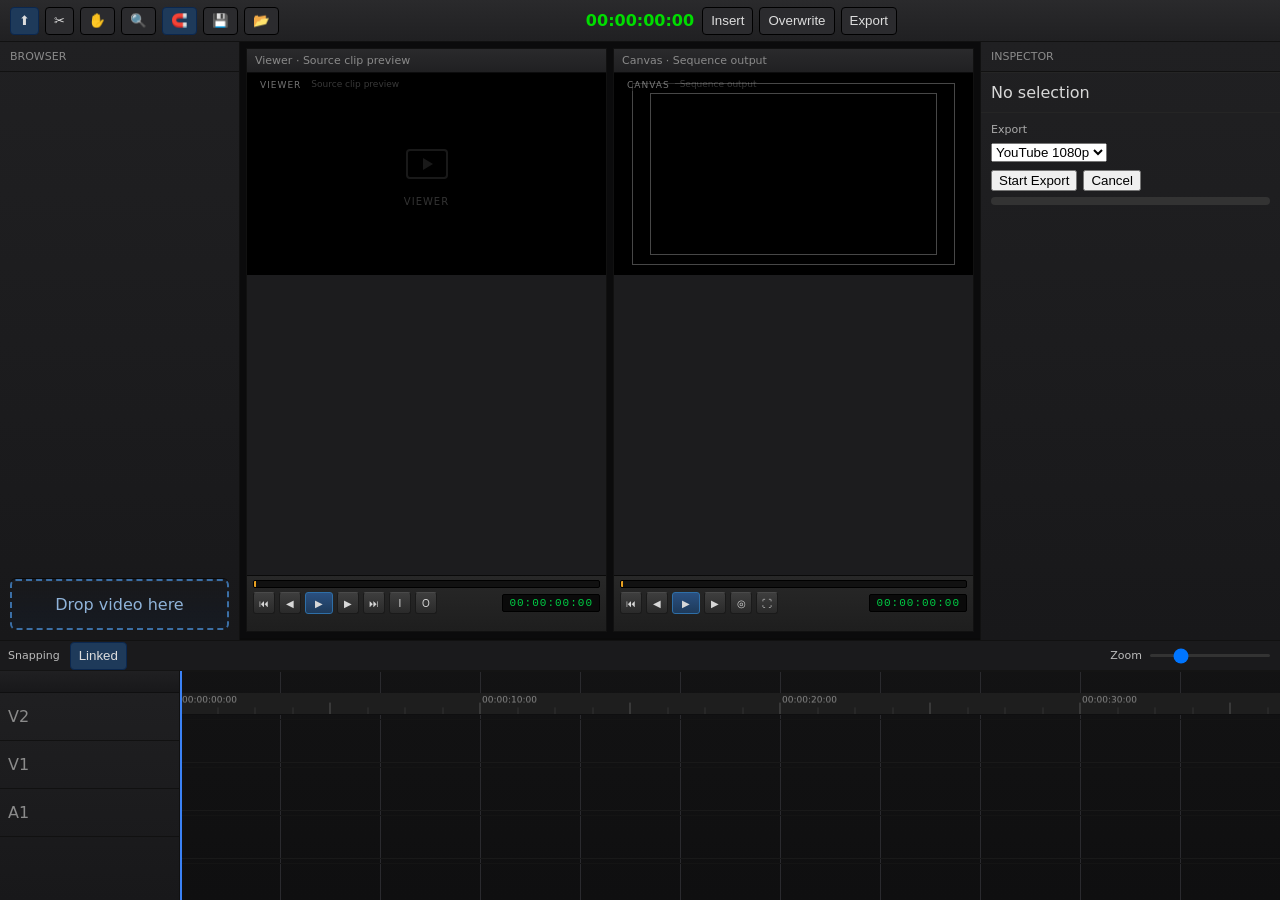
==== index.html @ 6f20b085 "Add files via upload" ====
<!DOCTYPE html>
<html lang="en">
<head>
<meta charset="UTF-8" />
<title>CutPro — Viewer + Timeline (Aspect Fixes)</title>
<meta name="viewport" content="width=device-width, initial-scale=1" />

<style>
/* ===================== VARIABLES ===================== */
:root{
  --bg:#0f0f10; --panel:#1c1c1e; --panel2:#202022; --line:#111; --text:#d8d8d8;
  --muted:#8b8b8b; --accent:#3b82f6; --warn:#fbbf24;
  --browserW:240px; --inspectorW:300px; --timelineH:260px;
  --trackH:48px; --pxPerSec:100px; --rulerH:22px;
  font-family:system-ui,-apple-system,Segoe UI,sans-serif;
}

/* ===================== RESET ===================== */
*{box-sizing:border-box}
html,body{margin:0;height:100%;background:var(--bg);color:var(--text);overflow:hidden}

/* ===================== ROOT GRID ===================== */
body{ display:grid; grid-template-rows:42px 1fr var(--timelineH); }

/* ===================== TOP BAR ===================== */
#topbar{
  display:grid; grid-template-columns:1fr auto 1fr; align-items:center; gap:8px; padding:0 10px;
  background:linear-gradient(#2a2a2c,#202022); border-bottom:1px solid var(--line);
}
#topbar .left,#topbar .right{display:flex;gap:6px;align-items:center}
#topbar .center{justify-self:center;font-variant-numeric:tabular-nums;color:#00dd00;font-weight:600}
.tool-btn{height:28px;min-width:28px;padding:0 8px;background:#2b2b2e;border:1px solid #000;color:#ddd;border-radius:4px;cursor:pointer}
.tool-btn.active{background:#1e3a5a;border-color:#0b274e}

/* ===================== WORKSPACE GRID ===================== */
#app{ display:grid; grid-template-columns:var(--browserW) 1fr var(--inspectorW); overflow:hidden }

/* ===================== BROWSER ===================== */
#browser{
  background:linear-gradient(#202022,#18181a);
  border-right:1px solid var(--line);
  display:flex;flex-direction:column;min-width:0;overflow:hidden;
}
.browser-header{ padding:8px 10px; font-size:11px; color:var(--muted); text-transform:uppercase; border-bottom:1px solid var(--line) }

/* Bin scrolls; drop-zone is outside the scroller so it stays visible. */
#bin{ flex:1; overflow:auto; padding:0 8px }

/* Pinned Drop Zone (always visible at the bottom of Browser) */
#drop-zone{
  position: sticky; bottom: 0;
  margin:10px; padding:14px;
  border:2px dashed #3b6fa6; border-radius:6px;
  color:#8fb3d9; text-align:center; cursor:pointer;
  background:linear-gradient(to top, rgba(20,30,45,.45), transparent);
  z-index:1;
  box-shadow: 0 -1px 0 rgba(0,0,0,.6), inset 0 1px 0 rgba(255,255,255,.03);
}
#drop-zone:hover{ background:linear-gradient(to top, rgba(35,55,85,.55), transparent) }

.bin-item{ padding:6px;border-bottom:1px solid #252525;cursor:grab;display:flex;gap:8px;align-items:center }
.bin-thumb{ width:42px;height:28px;background:#000;border:1px solid #333;font-size:9px;color:#bbb;display:flex;align-items:center;justify-content:center }

/* ===================== CENTER (VIEWERS) ===================== */
#center{ display:flex;flex-direction:column;overflow:hidden;min-width:0 }

/* ===== Dual viewers (look) ===== */
#viewers{ flex:1; display:grid; grid-template-columns:1fr 1fr; gap:6px; padding:6px; border-bottom:2px solid #0a0a0a; min-height:0; background:#0b0b0c }
.viewer-panel{ display:grid; grid-template-rows:24px 1fr 56px; background:var(--panel); border:1px solid #111; min-height:0 }
.viewer-panel .panel-header{ background:linear-gradient(#2a2a2c,#202022); border-bottom:1px solid #0c0c0d; padding:0 8px; font-size:11px; color:#8a8a8a; display:flex; align-items:center }

/* Viewer screen boxes: by default 16:9; we override style.aspectRatio dynamically */
.viewer-screen{
  background:#000; position:relative; overflow:hidden;
  display:flex; align-items:center; justify-content:center;
  aspect-ratio:16/9; min-height:0;
}

/* Source video element: contain the media, no distortion */
.viewer-screen video{ max-width:100%; max-height:100%; display:block; object-fit:contain }

/* Program canvas + overlays anchored and stacked */
#programCanvas{
  max-width:100%; max-height:100%; display:block;
}
#text-overlay-canvas{
  position:absolute; inset:0; width:100%; height:100%; pointer-events:none; display:none; /* reserved */
}
.safe-zones{position:absolute;inset:0;pointer-events:none;display:none}
.safe-zones.show{display:block}
.safe-zones::before,.safe-zones::after{content:'';position:absolute;border:1px solid rgba(255,255,255,0.28)}
.safe-zones::before{inset:5%}
.safe-zones::after{inset:10%}
.viewer-label-tip{position:absolute;top:6px;left:8px;display:flex;gap:5px;pointer-events:none}
.viewer-label-badge{font-size:9px;color:rgba(255,255,255,.45);letter-spacing:1px;text-transform:uppercase;background:rgba(0,0,0,.4);border-radius:3px;padding:1px 5px}
.viewer-label-desc{font-size:9px;color:rgba(255,255,255,.22)}
.viewer-placeholder{position:absolute;inset:0;display:flex;flex-direction:column;align-items:center;justify-content:center;gap:8px;color:#333;pointer-events:none}
.viewer-placeholder svg{opacity:.3}
.viewer-placeholder span{font-size:10px;letter-spacing:1px}

/* Transport + scrub */
.viewer-controls{ background:linear-gradient(#282828,#1e1e1e); border-top:1px solid #0a0a0a; display:flex; flex-direction:column; gap:4px; padding:4px 6px }
.vc-scrub{height:8px;background:#111;border:1px solid #000;border-radius:2px;position:relative;overflow:hidden;cursor:pointer}
.vc-scrub-fill{position:absolute;left:0;top:0;bottom:0;background:linear-gradient(to right,#2e6fa8,#4a8fcd);width:0%}
.vc-scrub-head{position:absolute;top:-2px;bottom:-2px;width:3px;background:#e8a020;margin-left:-1px;border-radius:1px}
.vc-io{position:absolute;top:0;bottom:0;background:rgba(59,130,246,0.25);pointer-events:none} /* In/Out band */
.vc-buttons{display:flex;align-items:center;gap:4px}
.vc-btn{ width:22px;height:22px;background:linear-gradient(#3e3e3e,#2a2a2a);border:1px solid #1a1a1a;border-top-color:#4a4a4a;color:#d8d8d8;border-radius:3px;cursor:pointer;display:flex;align-items:center;justify-content:center;font-size:10px }
.vc-btn.play-btn{ width:28px;background:linear-gradient(#2a5080,#1e3a5a);border-color:#2e6fa8 }
.vc-tc{ margin-left:auto;background:#0a0a0a;border:1px solid #000;border-radius:2px;padding:2px 6px;font-family:'Courier New',monospace;font-size:11px;color:#00cc44;letter-spacing:1px }

/* ===================== TIMELINE ===================== */
#timeline{ display:grid; grid-template-rows:30px 1fr; background:linear-gradient(#131314,#0f0f10); border-top:1px solid var(--line) }
#timeline .controls{ display:flex; align-items:center; gap:10px; padding:0 8px; font-size:11px; color:#bbb; border-bottom:1px solid #141414; background:#1a1a1c }
#timeline .body{ display:grid; grid-template-columns:180px 1fr; overflow:hidden; min-height:0 }

/* Left column: spacer = ruler height so labels align */
#track-headers{
  background:linear-gradient(#202022,#18181a);
  border-right:1px solid var(--line);
  overflow:auto; position:relative;
}
#track-headers .ruler-spacer{
  height:var(--rulerH);
  border-bottom:1px solid #0f0f10;
  background:linear-gradient(#202022,#18181a);
  position:sticky; top:0; z-index:2;
}
.track-header{ height:var(--trackH); display:flex; align-items:center; gap:6px; padding:0 8px; color:var(--muted); border-bottom:1px solid var(--line) }

/* Right column (tracks) */
.tracks{
  position:relative; overflow:auto; min-height:0;
  padding-top:var(--rulerH);
  background:
    linear-gradient(#141414 1px, transparent 1px) top left/100% var(--trackH),
    linear-gradient(to right, #2a2a2e 1px, transparent 1px) top left/var(--pxPerSec) 100%;
}
.timeline-ruler{ position:sticky; top:0; height:var(--rulerH); z-index:3; border-bottom:1px solid #0f0f10; background:#1e1e1e }
#ruler-canvas{ display:block; width:100%; height:100% }

.timeline-track{ height:var(--trackH); border-bottom:1px solid #191919; position:relative; }
.clip{
  position:absolute; top:3px; bottom:3px; border-radius:4px;
  background:linear-gradient(#3576d6,#2559a4); color:#fff; font-size:10px;
  padding:0 6px; cursor:grab; display:flex; align-items:center; user-select:none;
  border:1px solid rgba(0,0,0,0.5); box-shadow: inset 0 1px 0 rgba(255,255,255,0.1), 0 1px 3px rgba(0,0,0,0.4)
}
.clip.audio-clip{ background:linear-gradient(#3b7a4b,#235a37) }
.clip.selected{ outline:2px solid var(--accent) }
.clip-handle{ position:absolute; top:0; bottom:0; width:6px; background:rgba(255,255,255,.14); cursor:ew-resize; }
.clip-handle.left{ left:0; border-radius:4px 0 0 4px }
.clip-handle.right{ right:0; border-radius:0 4px 4px 0 }

/* Clip label stays inside with ellipsis */
.clip-label{
  position:relative; z-index:1; white-space:nowrap; overflow:hidden; text-overflow:ellipsis;
  max-width:calc(100% - 12px); pointer-events:none;
}

/* Playhead + snap guide */
#playhead-line{ position:absolute; top:0; bottom:0; width:2px; background:#3b82f6; pointer-events:none; z-index:4; left:0 }
#snap-guide{ position:absolute; top:0; bottom:0; width:2px; background:#ffcc00; pointer-events:none; z-index:5; display:none }

/* Tool cursors for timeline plane */
body.tool-select .tracks{ cursor:default }
body.tool-blade  .tracks{ cursor:crosshair }
body.tool-hand   .tracks{ cursor:grab }
body.tool-hand   .tracks:active{ cursor:grabbing }
body.tool-zoom   .tracks{ cursor:zoom-in }

/* INSPECTOR minimal */
#inspector{ background:linear-gradient(#202022,#18181a); border-left:1px solid var(--line); display:flex; flex-direction:column; min-width:0; overflow:auto }
.inspector-section{ padding:10px;border-top:1px solid #252525 }
.inspector-row{ margin-bottom:8px }
.inspector-row label{ display:block;font-size:10px;color:#999;margin-bottom:4px }
.inspector-row input,.inspector-row select{ width:100%; background:#111; color:#ddd; border:1px solid #333; height:28px; border-radius:4px }

/* Scroll safety */
#app, #viewers, #center, #browser, #inspector, #timeline .body { min-height: 0; min-width: 0; }
html, body { overscroll-behavior: none; }
</style>
</head>

<body>

<!-- ===================== TOP BAR ===================== -->
<div id="topbar">
  <div class="left">
    <button class="tool-btn active" id="toolSelect" title="Selection (A)">⬆</button>
    <button class="tool-btn" id="toolBlade" title="Blade (B)">✂</button>
    <button class="tool-btn" id="toolHand"  title="Hand (H)">✋</button>
    <button class="tool-btn" id="toolZoom"  title="Zoom (Z)">🔍</button>
    <button class="tool-btn active" id="snapBtn" title="Toggle snapping">🧲</button>
    <button class="tool-btn" id="saveBtn">💾</button>
    <button class="tool-btn" id="loadBtn">📂</button>
  </div>

  <div class="center">00:00:00:00</div>

  <div class="right">
    <button class="tool-btn" id="btn-insert" title="Insert (F9)">Insert</button>
    <button class="tool-btn" id="btn-overwrite" title="Overwrite (F10)">Overwrite</button>
    <button class="tool-btn" id="exportBtn">Export</button>
  </div>
</div>

<!-- ===================== WORKSPACE ===================== -->
<div id="app">
  <!-- BROWSER -->
  <aside id="browser">
    <div class="browser-header">Browser</div>

    <!-- Bin scrolls in the middle -->
    <div id="bin"></div>

    <!-- Pinned drop zone: always visible at the bottom -->
    <div id="drop-zone" title="Click to import or drop files here">Drop video here</div>
  </aside>

  <!-- CENTER: Dual Viewers -->
  <main id="center">
    <div id="viewers">
      <!-- SOURCE VIEWER -->
      <section class="viewer-panel" id="viewer-source">
        <div class="panel-header">Viewer · Source clip preview</div>
        <div class="viewer-screen" id="viewer-screen-src">
          <div class="viewer-placeholder" id="vp-src">
            <svg width="48" height="48" viewBox="0 0 48 48" fill="none">
              <rect x="4" y="10" width="40" height="28" rx="3" stroke="#555" stroke-width="2"/>
              <path d="M20 18l10 6-10 6V18z" fill="#555"/>
            </svg>
            <span>VIEWER</span>
          </div>
          <video id="sourceVideo" style="display:none"></video>
          <div class="safe-zones" id="safe-src"></div>
          <div class="viewer-label-tip">
            <span class="viewer-label-badge">VIEWER</span>
            <span class="viewer-label-desc">Source clip preview</span>
          </div>
        </div>
        <div class="viewer-controls">
          <div class="vc-scrub" id="src-scrub">
            <div class="vc-io" id="src-io" hidden></div>
            <div class="vc-scrub-fill" id="src-fill"></div>
            <div class="vc-scrub-head" id="src-head"></div>
          </div>
          <div class="vc-buttons">
            <button class="vc-btn" id="src-go-start">⏮</button>
            <button class="vc-btn" id="src-step-back">◀</button>
            <button class="vc-btn play-btn" id="playSource">▶</button>
            <button class="vc-btn" id="src-step-fwd">▶</button>
            <button class="vc-btn" id="src-go-end">⏭</button>
            <button class="vc-btn" id="src-mark-in"  title="Mark In">I</button>
            <button class="vc-btn" id="src-mark-out" title="Mark Out">O</button>
            <div class="vc-tc" id="src-tc">00:00:00:00</div>
          </div>
        </div>
      </section>

      <!-- PROGRAM / CANVAS VIEWER -->
      <section class="viewer-panel" id="viewer-canvas">
        <div class="panel-header">Canvas · Sequence output</div>
        <div class="viewer-screen" id="viewer-screen-cvs">
          <div class="viewer-placeholder" id="vp-cvs">
            <svg width="48" height="48" viewBox="0 0 48 48" fill="none">
              <rect x="4" y="10" width="40" height="28" rx="3" stroke="#555" stroke-width="2"/>
              <line x1="4" y1="22" x2="44" y2="22" stroke="#555" stroke-width="1"/>
              <line x1="18" y1="10" x2="18" y2="38" stroke="#555" stroke-width="1" stroke-dasharray="3 3"/>
            </svg>
            <span>CANVAS</span>
          </div>
          <canvas id="programCanvas" style="display:none"></canvas>
          <canvas id="text-overlay-canvas"></canvas>
          <div class="safe-zones" id="safe-cvs"></div>
          <div class="viewer-label-tip">
            <span class="viewer-label-badge">CANVAS</span>
            <span class="viewer-label-desc">Sequence output</span>
          </div>
        </div>
        <div class="viewer-controls">
          <div class="vc-scrub" id="cvs-scrub">
            <div class="vc-scrub-fill" id="cvs-fill"></div>
            <div class="vc-scrub-head" id="cvs-head"></div>
          </div>
          <div class="vc-buttons">
            <button class="vc-btn" id="cvs-go-start">⏮</button>
            <button class="vc-btn" id="cvs-step-back">◀</button>
            <button class="vc-btn play-btn" id="playProgram">▶</button>
            <button class="vc-btn" id="cvs-step-fwd">▶</button>
            <button class="vc-btn" id="toggleSafe" title="Safe Zones">◎</button>
            <button class="vc-btn" id="cvs-fullscreen" title="Fullscreen">⛶</button>
            <div class="vc-tc" id="cvs-tc">00:00:00:00</div>
          </div>
        </div>
      </section>
    </div>
  </main>

  <!-- INSPECTOR -->
  <aside id="inspector">
    <div class="browser-header">Inspector</div>
    <div class="inspector-section" id="inspectorMain">No selection</div>
    <div class="inspector-section">
      <div style="font-size:11px;color:#aaa;margin-bottom:6px">Export</div>
      <select id="exportPreset">
        <option value="youtube">YouTube 1080p</option>
        <option value="prores">ProRes 422</option>
      </select>
      <div style="display:flex;gap:6px;margin-top:8px">
        <button id="startExport">Start Export</button>
        <button id="cancelExport">Cancel</button>
      </div>
      <div id="progressTrack" style="width:100%;height:8px;background:#333;border-radius:4px;overflow:hidden;margin-top:6px">
        <div id="progressBar" style="height:100%;width:0%;background:var(--accent)"></div>
      </div>
    </div>
  </aside>
</div>

<!-- ===================== TIMELINE ===================== -->
<div id="timeline">
  <div class="controls">
    <span>Snapping</span>
    <button id="tl-btn-linked" class="tool-btn active" title="Linked Selection">Linked</button>
    <div style="margin-left:auto;display:flex;align-items:center;gap:6px">
      <span style="font-size:11px;color:#bbb">Zoom</span>
      <input id="tl-zoom-slider" type="range" min="1" max="10" step="0.1" value="3"
        style="width:120px;-webkit-appearance:none;height:3px;background:#333;border-radius:2px;outline:none;">
    </div>
  </div>

  <div class="body">
    <div id="track-headers">
      <div class="ruler-spacer"></div>
      <div class="track-header">V2</div>
      <div class="track-header">V1</div>
      <div class="track-header">A1</div>
    </div>

    <div class="tracks" id="timeline-tracks">
      <div class="timeline-ruler"><canvas id="ruler-canvas"></canvas></div>
      <div class="timeline-track" id="track-v2" data-track="v2"></div>
      <div class="timeline-track" id="track-v1" data-track="v1"></div>
      <div class="timeline-track" id="track-a1" data-track="a1"></div>
      <div id="playhead-line"></div>
      <div id="snap-guide"></div>
    </div>
  </div>
</div>

<!-- ===================== SOURCE VIEWER (LEFT) SHIM ===================== -->
<script>
(function(){
  const vid  = document.getElementById('sourceVideo');
  const ph   = document.getElementById('vp-src');
  const play = document.getElementById('playSource');
  const scrub= document.getElementById('src-scrub');
  const fill = document.getElementById('src-fill');
  const head = document.getElementById('src-head');
  const tcEl = document.getElementById('src-tc');

  const fmt = s => { const h=Math.floor(s/3600),m=Math.floor(s%3600/60),sec=Math.floor(s%60),f=Math.floor((s%1)*30); return [h,m,sec,f].map(n=>String(n).padStart(2,'0')).join(':'); };

  function showIfReady(){ if (vid && vid.src && vid.readyState>=1){ ph.style.display='none'; vid.style.display='block'; } }
  vid?.addEventListener('loadedmetadata', ()=>{
    showIfReady();
    // NEW: Source viewer auto-aspect to the clip
    const w = vid.videoWidth || 0, h = vid.videoHeight || 0;
    const screen = document.getElementById('viewer-screen-src');
    if (screen && w>0 && h>0) screen.style.aspectRatio = `${w} / ${h}`;
  });
  vid?.addEventListener('loadeddata', showIfReady);

  play?.addEventListener('click',()=>{
    if (!vid?.src) return;
    if (vid.paused){ vid.play(); play.textContent='⏸'; } else { vid.pause(); play.textContent='▶'; }
  });

  vid?.addEventListener('timeupdate', ()=>{
    if (!vid.duration) return;
    const pct = (vid.currentTime/vid.duration)*100;
    fill.style.width = pct+'%'; head.style.left = pct+'%'; tcEl.textContent = fmt(vid.currentTime);
  });

  scrub?.addEventListener('click',(e)=>{
    if (!vid?.duration) return;
    const r=scrub.getBoundingClientRect(); const pct=Math.min(1,Math.max(0,(e.clientX-r.left)/r.width));
    vid.currentTime = pct*vid.duration;
  });

  document.getElementById('src-go-start')?.addEventListener('click',()=>{ if (vid.src) vid.currentTime = 0; });
  document.getElementById('src-go-end')  ?.addEventListener('click',()=>{ if (vid.src) vid.currentTime = vid.duration; });
  document.getElementById('src-step-back')?.addEventListener('click',()=>{ if (vid.src) vid.currentTime = Math.max(0, vid.currentTime - 1/30); });
  document.getElementById('src-step-fwd') ?.addEventListener('click',()=>{ if (vid.src) vid.currentTime = Math.min(vid.duration, vid.currentTime + 1/30); });
})();
</script>

<!-- ===================== TIMELINE + PROGRAM CANVAS ===================== -->
<script>
/* =========================================================
   STATE
========================================================= */
const TRACK_ORDER = ['v2','v1','a1'];
const tl = {
  clips: [],             // {id,name,url,duration,type:'video'|'audio', beatMarkers?[]}
  timeline: [],          // {id,clipId,track,start,duration,inPoint,outPoint,fadeIn,fadeOut,fit,linkGroup}
  selectedId: null,
  playhead: 0,
  zoom: 3,               // px = sec * zoom * 10
  seqDuration: 60,
  playing: false,
  snapping: true,
  snapPx: 10,
  tool: 'select',
  linkedSelection: true,

  // Viewer workflow
  srcClipId: null,
  markIn: null,
  markOut: null,

  // Sequence aspect (auto from first placed video)
  seqW: 16,
  seqH: 9,
  seqSet: false,
  showSafe: true,

  _raf: null
};

/* =========================================================
   HELPERS
========================================================= */
function formatTC(sec){ const h=Math.floor(sec/3600),m=Math.floor(sec%3600/60),s=Math.floor(sec%60),f=Math.floor((sec%1)*30); return [h,m,s,f].map(n=>String(n).padStart(2,'0')).join(':'); }
function pxToSec(px){ return px / (tl.zoom * 10); }
function secToPx(sec){ return sec * tl.zoom * 10; }

function fitContain(srcW, srcH, dstW, dstH) {
  if (!srcW || !srcH || !dstW || !dstH) return { x:0, y:0, w:dstW, h:dstH };
  const srcAR = srcW / srcH, dstAR = dstW / dstH;
  if (srcAR > dstAR) {
    const w = dstW, h = Math.round(w / srcAR);
    return { x:0, y:Math.round((dstH - h)/2), w, h };
  } else {
    const h = dstH, w = Math.round(h * srcAR);
    return { x:Math.round((dstW - w)/2), y:0, w, h };
  }
}
function fitCover(srcW, srcH, dstW, dstH) {
  if (!srcW || !srcH || !dstW || !dstH) return { x:0, y:0, w:dstW, h:dstH };
  const scale = Math.max(dstW/srcW, dstH/srcH);
  const w = Math.round(srcW * scale), h = Math.round(srcH * scale);
  return { x:Math.round((dstW - w)/2), y:Math.round((dstH - h)/2), w, h };
}
function fitOneToOne(srcW, srcH, dstW, dstH) {
  const w = Math.min(srcW, dstW), h = Math.min(srcH, dstH);
  return { x:Math.round((dstW - w)/2), y:Math.round((dstH - h)/2), w, h };
}

/* =========================================================
   TIMECODE + PLAYHEAD + RULER
========================================================= */
function updateTimecodes(){
  const tc = formatTC(tl.playhead);
  const mid = document.querySelector('#topbar .center'); if (mid) mid.textContent = tc;
  const cvsTC = document.getElementById('cvs-tc'); if (cvsTC) cvsTC.textContent = tc;
}
function updatePlayhead(){
  const px = secToPx(tl.playhead);
  document.getElementById('playhead-line').style.left = px + 'px';
  const pct = tl.seqDuration>0 ? (tl.playhead/tl.seqDuration)*100 : 0;
  const f = document.getElementById('cvs-fill'), h = document.getElementById('cvs-head');
  if (f) f.style.width = pct+'%'; if (h) h.style.left = pct+'%';
  updateTimecodes();
  renderCanvasFrame();
}
function drawRuler(){
  const canvas = document.getElementById('ruler-canvas');
  const plane  = document.getElementById('timeline-tracks');
  if (!canvas || !plane) return;
  const W = plane.scrollWidth || plane.clientWidth || 1200;
  const H = parseInt(getComputedStyle(document.documentElement).getPropertyValue('--rulerH')) || 22;
  canvas.width = W; canvas.height = H;
  const ctx = canvas.getContext('2d');
  ctx.fillStyle='#1e1e1e'; ctx.fillRect(0,0,W,H);
  const pps = tl.zoom*10;
  const totalSec = pxToSec(W);
  const step = pps>=100?1:pps>=50?2:pps>=20?5:10;
  ctx.strokeStyle='#555'; ctx.fillStyle='#8a8a8a'; ctx.font='9px system-ui, sans-serif';
  for (let t=0; t<=totalSec+step; t+=step){
    const x=Math.round(t*pps);
    ctx.beginPath(); ctx.moveTo(x,10); ctx.lineTo(x,H); ctx.stroke();
    if (t%(step*2)===0) ctx.fillText(formatTC(t), x+2, 10);
  }
  const minor=step/4; ctx.strokeStyle='#333';
  for (let t=0; t<=totalSec; t+=minor){
    if (t%step===0) continue;
    const x=Math.round(t*pps);
    ctx.beginPath(); ctx.moveTo(x,15); ctx.lineTo(x,H); ctx.stroke();
  }
}

/* =========================================================
   PROGRAM CANVAS (COMPOSITOR)
========================================================= */
const videoEls = new Map(); // clipId -> <video>
async function ensureVideoEl(clip){
  if (clip.type!=='video') return null;
  if (videoEls.has(clip.id)) return videoEls.get(clip.id);
  const v=document.createElement('video');
  v.src=clip.url; v.muted=true; v.preload='auto'; v.playsInline=true;
  await new Promise(res=>{ const done=()=>{v.removeEventListener('loadeddata',done);v.removeEventListener('error',done);res();};
    v.addEventListener('loadeddata',done,{once:true}); v.addEventListener('error',done,{once:true});});
  videoEls.set(clip.id,v); return v;
}
async function renderCanvasFrame(){
  const screen = document.getElementById('viewer-screen-cvs');
  const canvas = document.getElementById('programCanvas');
  if (!screen || !canvas) return;

  // CSS size of monitor
  const cssW = Math.max(1, screen.clientWidth  || 1280);
  const cssH = Math.max(1, screen.clientHeight || 720);

  // Hi-DPI backing store
  const dpr = Math.max(1, Math.floor(window.devicePixelRatio || 1));
  const pxW = cssW * dpr, pxH = cssH * dpr;

  if (canvas.width !== pxW || canvas.height !== pxH) {
    canvas.width = pxW; canvas.height = pxH;
    canvas.style.width  = cssW + 'px';
    canvas.style.height = cssH + 'px';
  }
  const ctx = canvas.getContext('2d');
  ctx.setTransform(dpr, 0, 0, dpr, 0, 0); // draw in CSS pixels
  ctx.clearRect(0, 0, cssW, cssH);

  const ph = document.getElementById('vp-cvs'); if (ph) ph.style.display='none';
  canvas.style.display='block';

  // background
  ctx.fillStyle = '#000';
  ctx.fillRect(0, 0, cssW, cssH);

  const t = tl.playhead;
  const visible = tl.timeline
    .filter(e => {
      const c = tl.clips.find(x => x.id === e.clipId);
      return c && c.type === 'video' && (t >= e.start && t <= e.start + e.duration);
    })
    .sort((a,b) => (TRACK_ORDER.indexOf(a.track) - TRACK_ORDER.indexOf(b.track)) || (a.start - b.start));

  for (const entry of visible){
    const clip = tl.clips.find(c => c.id === entry.clipId);
    const v = await ensureVideoEl(clip);
    if (!v || !isFinite(v.duration)) continue;

    const mediaT = Math.min(v.duration, Math.max(0, t - entry.start + (entry.inPoint || 0)));
    if (Math.abs(v.currentTime - mediaT) > 0.12) { try{ v.currentTime = mediaT; }catch{} }
    if (tl.playing && v.paused)  { try{ await v.play(); }catch{} }
    if (!tl.playing && !v.paused){ try{ v.pause(); }catch{} }

    let alpha=1, elapsed=t-entry.start, remaining=entry.start+entry.duration-t;
    if (entry.fadeIn  > 0 && elapsed   < entry.fadeIn)  alpha = Math.min(alpha, elapsed/entry.fadeIn);
    if (entry.fadeOut > 0 && remaining < entry.fadeOut) alpha = Math.min(alpha, remaining/entry.fadeOut);

    const vw = v.videoWidth  || 0;
    const vh = v.videoHeight || 0;
    const mode = entry.fit || 'fit';

    let rect;
    if (mode === 'fit')      rect = fitContain(vw, vh, cssW, cssH);
    else if (mode === 'fill')rect = fitCover  (vw, vh, cssW, cssH);
    else                     rect = fitOneToOne(vw, vh, cssW, cssH);

    ctx.globalAlpha = Math.max(0, Math.min(1, alpha));
    ctx.drawImage(v, 0, 0, vw, vh, rect.x, rect.y, rect.w, rect.h);
    ctx.globalAlpha = 1;
  }

  // Safe zones line up with the viewer box; canvas fills that box.
  const safe = document.getElementById('safe-cvs');
  if (safe) safe.classList.toggle('show', !!tl.showSafe);
}

/* =========================================================
   SEQUENCE ASPECT (auto from first placed video)
========================================================= */
async function setSequenceAspectFromClip(clip) {
  if (tl.seqSet || clip.type !== 'video') return;
  const v = await ensureVideoEl(clip);
  const vw = v?.videoWidth || 0;
  const vh = v?.videoHeight || 0;
  if (vw && vh) {
    tl.seqW = vw; tl.seqH = vh; tl.seqSet = true;
    const screen = document.getElementById('viewer-screen-cvs');
    if (screen) screen.style.aspectRatio = `${tl.seqW} / ${tl.seqH}`;
    renderCanvasFrame();
  }
}

/* =========================================================
   SNAPPING
========================================================= */
function getSnapPoints(excludeEntryId){
  const points = [];
  tl.timeline.forEach(e=>{
    if (e.id===excludeEntryId) return;
    points.push(e.start); points.push(e.start + e.duration);
  });
  // Beat markers if present
  tl.timeline.forEach(e=>{
    const clip = tl.clips.find(c=>c.id===e.clipId);
    if (!clip || !clip.beatMarkers || !clip.beatMarkers.length) return;
    clip.beatMarkers.forEach(bt=>{
      const abs = e.start + bt;
      if (abs > e.start && abs < e.start + e.duration) points.push(abs);
    });
  });
  return points.sort((a,b)=>a-b);
}
function snapTime(rawSec, excludeEntryId){
  if (!tl.snapping) return { time: rawSec, snapped:false, type:null };
  const snapLine = document.getElementById('snap-guide');
  const px = secToPx(rawSec);
  const pts = getSnapPoints(excludeEntryId);
  let best = {time:rawSec,dist:tl.snapPx+1,type:null};
  pts.forEach(t=>{
    const d = Math.abs(secToPx(t) - px);
    if (d < best.dist) best = {time:t, dist:d, type:'edge|beat'};
  });
  if (best.dist <= tl.snapPx){
    if (snapLine){ snapLine.style.left = secToPx(best.time)+'px'; snapLine.style.display='block'; }
    return { time: best.time, snapped:true, type:best.type };
  }
  if (snapLine) snapLine.style.display='none';
  return { time: rawSec, snapped:false, type:null };
}

/* =========================================================
   TIMELINE RENDERING / DRAG / RESIZE / BLADE
========================================================= */
function renderTimeline(){
  ['track-v2','track-v1','track-a1'].forEach(id=>{ const el=document.getElementById(id); if (el) el.innerHTML=''; });

  tl.timeline.forEach(entry=>{
    const lane = document.getElementById('track-' + entry.track);
    const clip = tl.clips.find(c=>c.id===entry.clipId);
    if (!lane || !clip) return;

    const el = document.createElement('div');
    el.className = 'clip ' + (clip.type==='audio'?'audio-clip':'video-clip');
    if (entry.id===tl.selectedId) el.classList.add('selected');
    el.dataset.id = entry.id;
    el.style.left  = secToPx(entry.start)   + 'px';
    el.style.width = secToPx(entry.duration)+ 'px';
    el.innerHTML = `
      <div class="clip-handle left"></div>
      <span class="clip-label">${clip.name || (clip.type==='audio'?'Audio':'Video')}</span>
      <div class="clip-handle right"></div>
    `;

    if (tl.linkedSelection && tl.selectedId){
      const sel = tl.timeline.find(t=>t.id===tl.selectedId);
      if (sel && sel.linkGroup && entry.linkGroup === sel.linkGroup){
        el.classList.add('selected');
      }
    }

    el.addEventListener('click', (e) => {
      e.stopPropagation();
      tl.selectedId = entry.id;
      renderTimeline();
      renderCanvasFrame();
      showInspectorFor(entry);
    });

    // move
    let dragStartX, starts;
    el.addEventListener('mousedown',(e)=>{
      if (e.target.classList.contains('clip-handle')) return;
      if (tl.tool==='blade'){ bladeAtPointer(entry, e); return; }
      if (e.button!==0) return;

      const targets = (tl.linkedSelection && entry.linkGroup)
        ? tl.timeline.filter(t=>t.linkGroup === entry.linkGroup)
        : [entry];

      starts = targets.map(t=>t.start);
      dragStartX = e.clientX;

      const onMove = (ev)=>{
        const dx = ev.clientX - dragStartX;
        const raw = Math.max(0, starts[0] + pxToSec(dx));
        const sn  = snapTime(raw, entry.id);
        const delta = sn.time - starts[0];

        targets.forEach((t,i)=>{
          t.start = Math.max(0, starts[i] + delta);
          const dom = document.querySelector(`.clip[data-id="${t.id}"]`);
          if (dom) dom.style.left = secToPx(t.start)+'px';
        });

        tl.seqDuration = Math.max(tl.seqDuration, Math.max(...targets.map(t=>t.start + t.duration)) + 5);
        renderCanvasFrame();
      };
      const onUp = ()=>{
        document.removeEventListener('mousemove', onMove);
        document.removeEventListener('mouseup', onUp);
        document.getElementById('snap-guide').style.display='none';
        drawRuler();
      };
      document.addEventListener('mousemove', onMove);
      document.addEventListener('mouseup', onUp);
    });

    // RIGHT resize
    const hRight = el.querySelector('.clip-handle.right');
    hRight.addEventListener('mousedown',(e)=>{
      e.stopPropagation(); e.preventDefault();

      const targets = (tl.linkedSelection && entry.linkGroup)
        ? tl.timeline.filter(t=>t.linkGroup === entry.linkGroup)
        : [entry];

      const startX  = e.clientX;
      const durs    = targets.map(t=>t.duration);

      const onMove = (ev)=>{
        const dx = ev.clientX - startX;
        const rawEnd = entry.start + Math.max(0.25, durs[0] + pxToSec(dx));
        const sn = snapTime(rawEnd, entry.id);
        const newDur0 = Math.max(0.25, sn.time - entry.start);
        const deltaDur = newDur0 - durs[0];

        targets.forEach((t,i)=>{
          t.duration = Math.max(0.25, durs[i] + deltaDur);
          const dom = document.querySelector(`.clip[data-id="${t.id}"]`);
          if (dom) dom.style.width = secToPx(t.duration)+'px';
        });

        tl.seqDuration = Math.max(tl.seqDuration, Math.max(...targets.map(t=>t.start + t.duration)) + 5);
        renderCanvasFrame();
      };
      const onUp = ()=>{
        document.removeEventListener('mousemove', onMove);
        document.removeEventListener('mouseup', onUp);
        document.getElementById('snap-guide').style.display='none';
        drawRuler();
      };
      document.addEventListener('mousemove', onMove);
      document.addEventListener('mouseup', onUp);
    });

    // LEFT resize
    const hLeft = el.querySelector('.clip-handle.left');
    hLeft.addEventListener('mousedown',(e)=>{
      e.stopPropagation(); e.preventDefault();

      const targets = (tl.linkedSelection && entry.linkGroup)
        ? tl.timeline.filter(t=>t.linkGroup === entry.linkGroup)
        : [entry];

      const startX = e.clientX;
      const starts = targets.map(t=>t.start);
      const durs   = targets.map(t=>t.duration);

      const onMove = (ev)=>{
        const dx   = ev.clientX - startX;
        const raw  = Math.max(0, starts[0] + pxToSec(dx));
        const sn   = snapTime(raw, entry.id);
        const deltaStart = sn.time - starts[0];

        targets.forEach((t,i)=>{
          t.start    = Math.max(0, starts[i] + deltaStart);
          t.duration = Math.max(0.25, durs[i] - deltaStart);
          const dom  = document.querySelector(`.clip[data-id="${t.id}"]`);
          if (dom){
            dom.style.left  = secToPx(t.start)+'px';
            dom.style.width = secToPx(t.duration)+'px';
          }
        });

        renderCanvasFrame();
      };
      const onUp = ()=>{
        document.removeEventListener('mousemove', onMove);
        document.removeEventListener('mouseup', onUp);
        document.getElementById('snap-guide').style.display='none';
        drawRuler();
      };
      document.addEventListener('mousemove', onMove);
      document.addEventListener('mouseup', onUp);
    });

    lane.appendChild(el);
  });

  drawRuler();
  updatePlayhead();
}

function bladeAtPointer(entry, e){
  const trackEl = document.getElementById('track-' + entry.track);
  const rect = trackEl.getBoundingClientRect();
  const px = e.clientX - rect.left + document.getElementById('timeline-tracks').scrollLeft;
  const cut = pxToSec(px);
  bladeClip(entry, cut);
}
function bladeClip(entry, cutTime){
  if (cutTime <= entry.start + 0.1 || cutTime >= entry.start + entry.duration - 0.1) return;
  const dur1 = cutTime - entry.start;
  const dur2 = entry.duration - dur1;
  const start2 = cutTime;
  entry.duration = dur1;
  tl.timeline.push({ ...entry, id: crypto.randomUUID(), start: start2, duration: dur2 });
  renderTimeline();
}

/* =========================================================
   ADD TO TIMELINE (A/V split + linkGroup)
========================================================= */
function ensureAudioProxyFor(clip){
  const audioId = clip.id + ':audio';
  let a = tl.clips.find(c => c.id === audioId);
  if (!a){
    a = { id: audioId, name: clip.name, url: clip.url, duration: clip.duration, type: 'audio', fromVideo: clip.id };
    tl.clips.push(a);
  }
  return a;
}

function addToTimeline(clipId, track){
  const clip = tl.clips.find(c=>c.id===clipId);
  if (!clip) return;

  const siblings = tl.timeline.filter(t=>t.track===track);
  const start = siblings.length ? Math.max(...siblings.map(t=>t.start+t.duration)) : 0;
  const dur   = Math.max(0.5, Math.min(clip.duration||3, 10));

  const pushEntry = (srcClip, lane, s, d, groupId, fit='fit') => {
    tl.timeline.push({
      id: crypto.randomUUID(), clipId: srcClip.id, track: lane,
      start: s, duration: d, inPoint: 0, outPoint: d, fadeIn: 0, fadeOut: 0,
      fit, linkGroup: groupId || null
    });
  };

  if (clip.type === 'audio'){
    pushEntry(clip, track, start, dur, null);
  } else {
    if (track === 'a1'){
      const a = ensureAudioProxyFor(clip);
      pushEntry(a, 'a1', start, dur, null);
    } else {
      const linkGroup = 'lg_' + crypto.randomUUID();
      pushEntry(clip, track, start, dur, linkGroup);
      const a = ensureAudioProxyFor(clip);
      const aSiblings = tl.timeline.filter(t=>t.track==='a1');
      const aStart = aSiblings.length ? Math.max(start, Math.max(...aSiblings.map(t=>t.start + t.duration))) : start;
      pushEntry(a, 'a1', aStart, dur, linkGroup);
    }
  }

  tl.seqDuration = Math.max(tl.seqDuration, start + dur + 5);
  renderTimeline();

  if (clip.type === 'video') setSequenceAspectFromClip(clip);
}

/* =========================================================
   PLAY / UI WIRING / SHORTCUTS
========================================================= */
function togglePlay(){
  tl.playing = !tl.playing;
  ['btn-play','cvs-play','playProgram'].forEach(id=>{ const b=document.getElementById(id); if (b) b.textContent = tl.playing? '⏸':'▶'; });
  if (tl.playing){
    const tick = () => {
      tl.playhead += 1/30;
      if (tl.playhead >= tl.seqDuration) tl.playhead = 0;
      updatePlayhead();
      if (tl.playing) tl._raf = requestAnimationFrame(tick);
    };
    cancelAnimationFrame(tl._raf); tl._raf = requestAnimationFrame(tick);
  }else{
    cancelAnimationFrame(tl._raf); tl._raf=null; updatePlayhead();
  }
}

(function wireUI(){
  const plane = document.getElementById('timeline-tracks');
  const ruler = document.getElementById('ruler-canvas');
  const zoomS = document.getElementById('tl-zoom-slider');

  function setTool(t){
    tl.tool = t;
    document.body.className = 'tool-' + t;
    ['toolSelect','toolBlade','toolHand','toolZoom'].forEach(id=>{
      const b=document.getElementById(id);
      if (b) b.classList.toggle('active', (id==='tool'+ t.charAt(0).toUpperCase()+t.slice(1)));
    });
  }
  document.getElementById('toolSelect')?.addEventListener('click',()=>setTool('select'));
  document.getElementById('toolBlade') ?.addEventListener('click',()=>setTool('blade'));
  document.getElementById('toolHand')  ?.addEventListener('click',()=>setTool('hand'));
  document.getElementById('toolZoom')  ?.addEventListener('click',()=>setTool('zoom'));
  setTool('select');

  document.getElementById('snapBtn')?.addEventListener('click',()=>{
    tl.snapping = !tl.snapping;
    document.getElementById('snapBtn').classList.toggle('active', tl.snapping);
    document.getElementById('snap-guide').style.display='none';
  });

  const btnLinked = document.getElementById('tl-btn-linked');
  btnLinked?.addEventListener('click', ()=>{
    tl.linkedSelection = !tl.linkedSelection;
    btnLinked.classList.toggle('active', tl.linkedSelection);
    renderTimeline();
  });

  // play buttons
  document.getElementById('playProgram')?.addEventListener('click',togglePlay);

  // click empty space to set playhead
  plane?.addEventListener('click',(e)=>{
    if (e.target.closest('.clip')) return;
    const r = plane.getBoundingClientRect();
    const x = e.clientX - r.left + plane.scrollLeft;
    tl.playhead = Math.max(0, pxToSec(x));
    updatePlayhead();
  });
  ruler?.addEventListener('click',(e)=>{
    const r = ruler.getBoundingClientRect();
    const x = e.clientX - r.left;
    tl.playhead = Math.max(0, pxToSec(x));
    updatePlayhead();
  });

  // zoom
  zoomS?.addEventListener('input', (e)=>{ tl.zoom = parseFloat(e.target.value)||3; renderTimeline(); });

  // Safe zones toggle
  document.getElementById('toggleSafe')?.addEventListener('click', ()=>{
    tl.showSafe = !tl.showSafe;
    const safe = document.getElementById('safe-cvs');
    if (safe) safe.classList.toggle('show', tl.showSafe);
  });

  // fullscreen program
  document.getElementById('cvs-fullscreen')?.addEventListener('click',()=>{
    const box = document.getElementById('viewer-screen-cvs');
    if (!document.fullscreenElement) box?.requestFullscreen?.(); else document.exitFullscreen?.();
  });

  // keyboard shortcuts
  document.addEventListener('keydown',(e)=>{
    if (['INPUT','TEXTAREA'].includes(e.target.tagName)) return;
    if (e.key===' ') { e.preventDefault(); togglePlay(); }
    if (e.key==='a'||e.key==='A') setTool('select');
    if (e.key==='b'||e.key==='B') setTool('blade');
    if (e.key==='h'||e.key==='H') setTool('hand');
    if (e.key==='z'||e.key==='Z') setTool('zoom');
    if (e.key==='ArrowLeft'){ tl.playhead = Math.max(0, tl.playhead - 1/30); updatePlayhead(); }
    if (e.key==='ArrowRight'){ tl.playhead = Math.min(tl.seqDuration, tl.playhead + 1/30); updatePlayhead(); }
    if ((e.key==='Delete'||e.key==='Backspace') && tl.selectedId){
      tl.timeline = tl.timeline.filter(t=>t.id!==tl.selectedId);
      tl.selectedId = null; renderTimeline();
    }
    if (e.key==='F9'){ e.preventDefault(); insertFromViewer('v1'); }
    if (e.key==='F10'){ e.preventDefault(); overwriteFromViewer('v1'); }
    if (e.key==='i'||e.key==='I'){ e.preventDefault(); document.getElementById('src-mark-in')?.click(); }
    if (e.key==='o'||e.key==='O'){ e.preventDefault(); document.getElementById('src-mark-out')?.click(); }
  });

  renderTimeline();
})();

/* =========================================================
   BIN IMPORT → Viewer & Timeline bridge
   - Pinned drop-zone at bottom (#drop-zone)
   - Edge-safe drag: prevent default navigation and normalize drag data
========================================================= */
(function(){
  const drop = document.getElementById('drop-zone');
  const bin  = document.getElementById('bin');

  function importFilesFromFileList(fileList){
    [...fileList].forEach(f=>{
      const url = URL.createObjectURL(f);
      const id  = crypto.randomUUID();

      const el = document.createElement('div');
      el.className='bin-item'; el.dataset.clipId=id; el.draggable=true;
      el.innerHTML = `<div class="bin-thumb">${f.type.startsWith('audio')?'🎵':'🎬'}</div>${f.name}`;

      el.ondragstart = ev => {
        ev.stopPropagation();
        ev.dataTransfer.effectAllowed = 'copy';
        ev.dataTransfer.setData('text/plain', id);
        ev.dataTransfer.setData('clipId', id);
      };

      el.addEventListener('dblclick', ()=> openInViewer(id));
      bin.appendChild(el);

      const type = f.type.startsWith('audio') ? 'audio' : 'video';
      const clip = { id, name:f.name, url, duration:0, type };
      tl.clips.push(clip);

      const probe = document.createElement(type==='audio'?'audio':'video');
      probe.src = url;
      probe.addEventListener('loadedmetadata', ()=>{
        clip.duration = isFinite(probe.duration) ? probe.duration : 3;
      }, {once:true});
    });
  }

  // Click → open file picker
  drop.onclick = ()=>{
    const input = document.createElement('input');
    input.type='file'; input.accept='video/*,audio/*'; input.multiple=true;
    input.onchange = e => importFilesFromFileList(e.target.files);
    input.click();
  };

  // Page-wide drag guards (prevent browser navigation)
  window.addEventListener('dragover', (e)=>{ e.preventDefault(); }, {passive:false});
  window.addEventListener('drop',     (e)=>{
    e.preventDefault();
    const files = e.dataTransfer?.files;
    if (files && files.length) importFilesFromFileList(files);
  }, {passive:false});

  // Track drop targets
  ['track-v2','track-v1','track-a1'].forEach(id=>{
    const lane = document.getElementById(id);
    if(!lane) return;
    lane.addEventListener('dragover', e=>{ e.preventDefault(); lane.style.background='rgba(74,143,205,0.10)'; });
    lane.addEventListener('dragleave', ()=>{ lane.style.background=''; });
    lane.addEventListener('drop', e=>{
      e.preventDefault(); lane.style.background='';
      const clipId = e.dataTransfer.getData('clipId') || e.dataTransfer.getData('text/plain');
      const track  = lane.dataset.track;
      if (clipId && track) addToTimeline(clipId, track);
    });
  });
})();

/* =========================================================
   SOURCE VIEWER WORKFLOW: open, I/O marks, Insert/Overwrite
========================================================= */
function openInViewer(clipId){
  const clip = tl.clips.find(c=>c.id===clipId);
  if (!clip) return;
  tl.srcClipId = clipId;
  tl.markIn = null; tl.markOut = null;

  const vid = document.getElementById('sourceVideo');
  const ph  = document.getElementById('vp-src');
  vid.src = clip.url; vid.load();
  if (ph) ph.style.display = 'none';
  vid.style.display = 'block';
  updateSrcMarkers();
}
function updateSrcMarkers(){
  const io = document.getElementById('src-io');
  const vid = document.getElementById('sourceVideo');
  if (!io || !vid || !isFinite(vid.duration) || vid.duration <= 0) { if(io) io.hidden=true; return; }
  const dur = vid.duration;
  const hasIn  = (tl.markIn  != null);
  const hasOut = (tl.markOut != null);
  if (!hasIn && !hasOut){ io.hidden = true; return; }
  const inS  = hasIn  ? Math.max(0, Math.min(dur, tl.markIn))  : 0;
  const outS = hasOut ? Math.max(0, Math.min(dur, tl.markOut)) : dur;
  const left  = (inS / dur) * 100;
  const width = Math.max(0, (outS - inS) / dur) * 100;
  io.style.left  = left + '%';
  io.style.width = width + '%';
  io.hidden = width <= 0;
}
document.getElementById('src-mark-in')?.addEventListener('click', ()=>{
  const vid = document.getElementById('sourceVideo');
  if (!vid || !isFinite(vid.duration)) return;
  tl.markIn = vid.currentTime;
  if (tl.markOut != null && tl.markOut <= tl.markIn) tl.markOut = null;
  updateSrcMarkers();
});
document.getElementById('src-mark-out')?.addEventListener('click', ()=>{
  const vid = document.getElementById('sourceVideo');
  if (!vid || !isFinite(vid.duration)) return;
  tl.markOut = vid.currentTime;
  if (tl.markIn != null && tl.markOut <= tl.markIn) tl.markIn = null;
  updateSrcMarkers();
});

function insertFromViewer(targetTrack = 'v1'){
  const clip = tl.clips.find(c=>c.id === tl.srcClipId);
  if (!clip) return;

  const vid = document.getElementById('sourceVideo');
  const srcDur = (vid && isFinite(vid.duration) && vid.duration > 0) ? vid.duration : (clip.duration || 0);
  const inS  = (tl.markIn  != null) ? Math.min(Math.max(0, tl.markIn), srcDur) : 0;
  const outS = (tl.markOut != null) ? Math.min(Math.max(0, tl.markOut), srcDur) : srcDur;
  const segDur = Math.max(0.05, outS - inS);
  if (segDur <= 0) return;

  const start = tl.playhead;
  const baseFit = 'fit';

  if (clip.type === 'audio'){
    tl.timeline.push({ id: crypto.randomUUID(), clipId: clip.id, track: 'a1',
      start, duration: segDur, inPoint: inS, outPoint: outS, fadeIn:0, fadeOut:0, fit: baseFit, linkGroup: null });
  } else {
    const linkGroup = 'lg_' + crypto.randomUUID();
    tl.timeline.push({ id: crypto.randomUUID(), clipId: clip.id, track: targetTrack,
      start, duration: segDur, inPoint: inS, outPoint: outS, fadeIn:0, fadeOut:0, fit: baseFit, linkGroup });
    const a = ensureAudioProxyFor(clip);
    tl.timeline.push({ id: crypto.randomUUID(), clipId: a.id, track: 'a1',
      start, duration: segDur, inPoint: inS, outPoint: outS, fadeIn:0, fadeOut:0, fit:'fit', linkGroup });
  }

  tl.seqDuration = Math.max(tl.seqDuration, start + segDur + 5);
  renderTimeline();
  renderCanvasFrame();
}
function overwriteFromViewer(targetTrack = 'v1'){
  const clip = tl.clips.find(c=>c.id === tl.srcClipId);
  if (!clip) return;

  const vid = document.getElementById('sourceVideo');
  const srcDur = (vid && isFinite(vid.duration) && vid.duration > 0) ? vid.duration : (clip.duration || 0);
  const inS  = (tl.markIn  != null) ? Math.min(Math.max(0, tl.markIn), srcDur) : 0;
  const outS = (tl.markOut != null) ? Math.min(Math.max(0, tl.markOut), srcDur) : srcDur;
  const segDur = Math.max(0.05, outS - inS);
  if (segDur <= 0) return;

  const start = tl.playhead;
  const end   = start + segDur;

  const lanes = (clip.type==='video') ? [targetTrack, 'a1'] : ['a1'];
  tl.timeline = tl.timeline.filter(e=>{
    if (!lanes.includes(e.track)) return true;
    const eStart = e.start, eEnd = e.start + e.duration;
    return !(eStart < end && eEnd > start);
  });

  if (clip.type === 'audio'){
    tl.timeline.push({ id: crypto.randomUUID(), clipId: clip.id, track: 'a1',
      start, duration: segDur, inPoint: inS, outPoint: outS, fadeIn:0, fadeOut:0, fit:'fit', linkGroup:null });
  } else {
    const linkGroup = 'lg_' + crypto.randomUUID();
    tl.timeline.push({ id: crypto.randomUUID(), clipId: clip.id, track: targetTrack,
      start, duration: segDur, inPoint: inS, outPoint: outS, fadeIn:0, fadeOut:0, fit:'fit', linkGroup });
    const a = ensureAudioProxyFor(clip);
    tl.timeline.push({ id: crypto.randomUUID(), clipId: a.id, track: 'a1',
      start, duration: segDur, inPoint: inS, outPoint: outS, fadeIn:0, fadeOut:0, fit:'fit', linkGroup });
  }

  tl.seqDuration = Math.max(tl.seqDuration, end + 5);
  renderTimeline();
  renderCanvasFrame();
}

// Buttons
document.getElementById('btn-insert')   ?.addEventListener('click', ()=> insertFromViewer('v1'));
document.getElementById('btn-overwrite')?.addEventListener('click', ()=> overwriteFromViewer('v1'));

/* =========================================================
   INSPECTOR (per-clip Scale: Fit/Fill/1:1)
========================================================= */
function showInspectorFor(entry) {
  const clip = tl.clips.find(c => c.id === entry.clipId);
  const root = document.getElementById('inspectorMain');
  if (!clip || !root) return;
  const fit = entry.fit || 'fit';
  root.innerHTML = `
    <div style="font-size:11px;color:#aaa;margin-bottom:6px">Clip</div>
    <div class="inspector-row">
      <label>Start (s)</label>
      <input type="number" id="i-start" value="${entry.start.toFixed(3)}" step="0.1">
    </div>
    <div class="inspector-row">
      <label>Duration (s)</label>
      <input type="number" id="i-dur" value="${entry.duration.toFixed(3)}" step="0.1">
    </div>
    <div class="inspector-row">
      <label>Scale</label>
      <select id="i-fit">
        <option value="fit"  ${fit==='fit'?'selected':''}>Fit (contain)</option>
        <option value="fill" ${fit==='fill'?'selected':''}>Fill (cover)</option>
        <option value="1:1"  ${fit==='1:1'?'selected':''}>1:1 (no scale)</option>
      </select>
    </div>
  `;
  root.querySelector('#i-start')?.addEventListener('change', (e)=>{
    entry.start = Math.max(0, parseFloat(e.target.value)||0);
    renderTimeline();
  });
  root.querySelector('#i-dur')?.addEventListener('change', (e)=>{
    entry.duration = Math.max(0.25, parseFloat(e.target.value)||0.25);
    renderTimeline();
  });
  root.querySelector('#i-fit')?.addEventListener('change', (e)=>{
    entry.fit = e.target.value;
    renderCanvasFrame();
  });
}
</script>

</body>
</html>
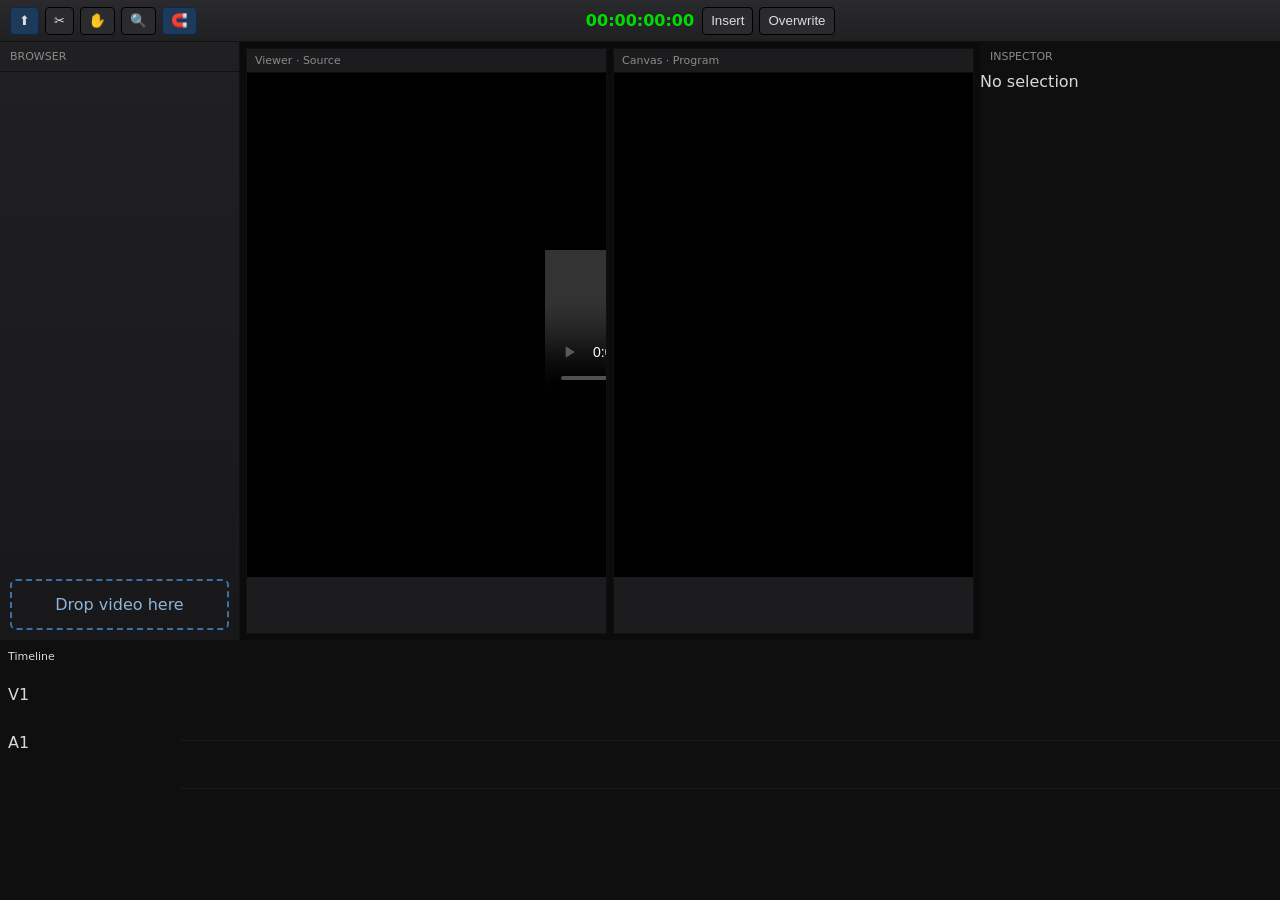
==== commit 4486c05e: "Add files via upload" ====
--- a/index.html
+++ b/index.html
@@ -2,7 +2,6 @@
 <html lang="en">
 <head>
 <meta charset="UTF-8" />
-<title>CutPro — Viewer + Timeline (Aspect Fixes)</title>
 <meta name="viewport" content="width=device-width, initial-scale=1" />
 
 <style>
@@ -14,171 +13,68 @@
   --trackH:48px; --pxPerSec:100px; --rulerH:22px;
   font-family:system-ui,-apple-system,Segoe UI,sans-serif;
 }
-
 /* ===================== RESET ===================== */
 *{box-sizing:border-box}
 html,body{margin:0;height:100%;background:var(--bg);color:var(--text);overflow:hidden}
 
 /* ===================== ROOT GRID ===================== */
-body{ display:grid; grid-template-rows:42px 1fr var(--timelineH); }
+body{display:grid;grid-template-rows:42px 1fr var(--timelineH);}
 
 /* ===================== TOP BAR ===================== */
 #topbar{
-  display:grid; grid-template-columns:1fr auto 1fr; align-items:center; gap:8px; padding:0 10px;
-  background:linear-gradient(#2a2a2c,#202022); border-bottom:1px solid var(--line);
+  display:grid;grid-template-columns:1fr auto 1fr;align-items:center;
+  gap:8px;padding:0 10px;
+  background:linear-gradient(#2a2a2c,#202022);
+  border-bottom:1px solid var(--line);
 }
 #topbar .left,#topbar .right{display:flex;gap:6px;align-items:center}
 #topbar .center{justify-self:center;font-variant-numeric:tabular-nums;color:#00dd00;font-weight:600}
 .tool-btn{height:28px;min-width:28px;padding:0 8px;background:#2b2b2e;border:1px solid #000;color:#ddd;border-radius:4px;cursor:pointer}
 .tool-btn.active{background:#1e3a5a;border-color:#0b274e}
 
-/* ===================== WORKSPACE GRID ===================== */
-#app{ display:grid; grid-template-columns:var(--browserW) 1fr var(--inspectorW); overflow:hidden }
+/* ===================== MAIN GRID ===================== */
+#app{display:grid;grid-template-columns:var(--browserW) 1fr var(--inspectorW);overflow:hidden}
 
 /* ===================== BROWSER ===================== */
 #browser{
   background:linear-gradient(#202022,#18181a);
   border-right:1px solid var(--line);
-  display:flex;flex-direction:column;min-width:0;overflow:hidden;
-}
-.browser-header{ padding:8px 10px; font-size:11px; color:var(--muted); text-transform:uppercase; border-bottom:1px solid var(--line) }
-
-/* Bin scrolls; drop-zone is outside the scroller so it stays visible. */
-#bin{ flex:1; overflow:auto; padding:0 8px }
-
-/* Pinned Drop Zone (always visible at the bottom of Browser) */
+  display:flex;flex-direction:column;overflow:hidden;
+}
+.browser-header{padding:8px 10px;font-size:11px;color:var(--muted);text-transform:uppercase;border-bottom:1px solid var(--line)}
+#bin{flex:1;overflow:auto;padding:0 8px}
 #drop-zone{
-  position: sticky; bottom: 0;
-  margin:10px; padding:14px;
-  border:2px dashed #3b6fa6; border-radius:6px;
-  color:#8fb3d9; text-align:center; cursor:pointer;
-  background:linear-gradient(to top, rgba(20,30,45,.45), transparent);
-  z-index:1;
-  box-shadow: 0 -1px 0 rgba(0,0,0,.6), inset 0 1px 0 rgba(255,255,255,.03);
-}
-#drop-zone:hover{ background:linear-gradient(to top, rgba(35,55,85,.55), transparent) }
-
-.bin-item{ padding:6px;border-bottom:1px solid #252525;cursor:grab;display:flex;gap:8px;align-items:center }
-.bin-thumb{ width:42px;height:28px;background:#000;border:1px solid #333;font-size:9px;color:#bbb;display:flex;align-items:center;justify-content:center }
-
-/* ===================== CENTER (VIEWERS) ===================== */
-#center{ display:flex;flex-direction:column;overflow:hidden;min-width:0 }
-
-/* ===== Dual viewers (look) ===== */
-#viewers{ flex:1; display:grid; grid-template-columns:1fr 1fr; gap:6px; padding:6px; border-bottom:2px solid #0a0a0a; min-height:0; background:#0b0b0c }
-.viewer-panel{ display:grid; grid-template-rows:24px 1fr 56px; background:var(--panel); border:1px solid #111; min-height:0 }
-.viewer-panel .panel-header{ background:linear-gradient(#2a2a2c,#202022); border-bottom:1px solid #0c0c0d; padding:0 8px; font-size:11px; color:#8a8a8a; display:flex; align-items:center }
-
-/* Viewer screen boxes: by default 16:9; we override style.aspectRatio dynamically */
-.viewer-screen{
-  background:#000; position:relative; overflow:hidden;
-  display:flex; align-items:center; justify-content:center;
-  aspect-ratio:16/9; min-height:0;
-}
-
-/* Source video element: contain the media, no distortion */
-.viewer-screen video{ max-width:100%; max-height:100%; display:block; object-fit:contain }
-
-/* Program canvas + overlays anchored and stacked */
-#programCanvas{
-  max-width:100%; max-height:100%; display:block;
-}
-#text-overlay-canvas{
-  position:absolute; inset:0; width:100%; height:100%; pointer-events:none; display:none; /* reserved */
-}
-.safe-zones{position:absolute;inset:0;pointer-events:none;display:none}
-.safe-zones.show{display:block}
-.safe-zones::before,.safe-zones::after{content:'';position:absolute;border:1px solid rgba(255,255,255,0.28)}
-.safe-zones::before{inset:5%}
-.safe-zones::after{inset:10%}
-.viewer-label-tip{position:absolute;top:6px;left:8px;display:flex;gap:5px;pointer-events:none}
-.viewer-label-badge{font-size:9px;color:rgba(255,255,255,.45);letter-spacing:1px;text-transform:uppercase;background:rgba(0,0,0,.4);border-radius:3px;padding:1px 5px}
-.viewer-label-desc{font-size:9px;color:rgba(255,255,255,.22)}
-.viewer-placeholder{position:absolute;inset:0;display:flex;flex-direction:column;align-items:center;justify-content:center;gap:8px;color:#333;pointer-events:none}
-.viewer-placeholder svg{opacity:.3}
-.viewer-placeholder span{font-size:10px;letter-spacing:1px}
-
-/* Transport + scrub */
-.viewer-controls{ background:linear-gradient(#282828,#1e1e1e); border-top:1px solid #0a0a0a; display:flex; flex-direction:column; gap:4px; padding:4px 6px }
-.vc-scrub{height:8px;background:#111;border:1px solid #000;border-radius:2px;position:relative;overflow:hidden;cursor:pointer}
-.vc-scrub-fill{position:absolute;left:0;top:0;bottom:0;background:linear-gradient(to right,#2e6fa8,#4a8fcd);width:0%}
-.vc-scrub-head{position:absolute;top:-2px;bottom:-2px;width:3px;background:#e8a020;margin-left:-1px;border-radius:1px}
-.vc-io{position:absolute;top:0;bottom:0;background:rgba(59,130,246,0.25);pointer-events:none} /* In/Out band */
-.vc-buttons{display:flex;align-items:center;gap:4px}
-.vc-btn{ width:22px;height:22px;background:linear-gradient(#3e3e3e,#2a2a2a);border:1px solid #1a1a1a;border-top-color:#4a4a4a;color:#d8d8d8;border-radius:3px;cursor:pointer;display:flex;align-items:center;justify-content:center;font-size:10px }
-.vc-btn.play-btn{ width:28px;background:linear-gradient(#2a5080,#1e3a5a);border-color:#2e6fa8 }
-.vc-tc{ margin-left:auto;background:#0a0a0a;border:1px solid #000;border-radius:2px;padding:2px 6px;font-family:'Courier New',monospace;font-size:11px;color:#00cc44;letter-spacing:1px }
+  position:sticky;bottom:0;margin:10px;padding:14px;
+  border:2px dashed #3b6fa6;border-radius:6px;
+  color:#8fb3d9;text-align:center;cursor:pointer;
+}
+.bin-item{padding:6px;border-bottom:1px solid #252525;cursor:grab;display:flex;gap:8px;align-items:center}
+.bin-thumb{width:42px;height:28px;background:#000;border:1px solid #333;font-size:9px;color:#bbb;display:flex;align-items:center;justify-content:center}
+
+/* ===================== VIEWERS ===================== */
+#center{display:flex;flex-direction:column;overflow:hidden}
+#viewers{flex:1;display:grid;grid-template-columns:1fr 1fr;gap:6px;padding:6px;background:#0b0b0c}
+.viewer-panel{display:grid;grid-template-rows:24px 1fr 56px;background:var(--panel);border:1px solid #111;overflow:hidden}
+.panel-header{padding:0 8px;font-size:11px;color:#8a8a8a;display:flex;align-items:center;border-bottom:1px solid #0c0c0d}
+.viewer-screen{background:#000;display:flex;align-items:center;justify-content:center;position:relative;aspect-ratio:16/9}
+.viewer-screen video, canvas{max-width:100%;max-height:100%}
 
 /* ===================== TIMELINE ===================== */
-#timeline{ display:grid; grid-template-rows:30px 1fr; background:linear-gradient(#131314,#0f0f10); border-top:1px solid var(--line) }
-#timeline .controls{ display:flex; align-items:center; gap:10px; padding:0 8px; font-size:11px; color:#bbb; border-bottom:1px solid #141414; background:#1a1a1c }
-#timeline .body{ display:grid; grid-template-columns:180px 1fr; overflow:hidden; min-height:0 }
-
-/* Left column: spacer = ruler height so labels align */
-#track-headers{
-  background:linear-gradient(#202022,#18181a);
-  border-right:1px solid var(--line);
-  overflow:auto; position:relative;
-}
-#track-headers .ruler-spacer{
-  height:var(--rulerH);
-  border-bottom:1px solid #0f0f10;
-  background:linear-gradient(#202022,#18181a);
-  position:sticky; top:0; z-index:2;
-}
-.track-header{ height:var(--trackH); display:flex; align-items:center; gap:6px; padding:0 8px; color:var(--muted); border-bottom:1px solid var(--line) }
-
-/* Right column (tracks) */
-.tracks{
-  position:relative; overflow:auto; min-height:0;
-  padding-top:var(--rulerH);
-  background:
-    linear-gradient(#141414 1px, transparent 1px) top left/100% var(--trackH),
-    linear-gradient(to right, #2a2a2e 1px, transparent 1px) top left/var(--pxPerSec) 100%;
-}
-.timeline-ruler{ position:sticky; top:0; height:var(--rulerH); z-index:3; border-bottom:1px solid #0f0f10; background:#1e1e1e }
-#ruler-canvas{ display:block; width:100%; height:100% }
-
-.timeline-track{ height:var(--trackH); border-bottom:1px solid #191919; position:relative; }
-.clip{
-  position:absolute; top:3px; bottom:3px; border-radius:4px;
-  background:linear-gradient(#3576d6,#2559a4); color:#fff; font-size:10px;
-  padding:0 6px; cursor:grab; display:flex; align-items:center; user-select:none;
-  border:1px solid rgba(0,0,0,0.5); box-shadow: inset 0 1px 0 rgba(255,255,255,0.1), 0 1px 3px rgba(0,0,0,0.4)
-}
-.clip.audio-clip{ background:linear-gradient(#3b7a4b,#235a37) }
-.clip.selected{ outline:2px solid var(--accent) }
-.clip-handle{ position:absolute; top:0; bottom:0; width:6px; background:rgba(255,255,255,.14); cursor:ew-resize; }
-.clip-handle.left{ left:0; border-radius:4px 0 0 4px }
-.clip-handle.right{ right:0; border-radius:0 4px 4px 0 }
-
-/* Clip label stays inside with ellipsis */
-.clip-label{
-  position:relative; z-index:1; white-space:nowrap; overflow:hidden; text-overflow:ellipsis;
-  max-width:calc(100% - 12px); pointer-events:none;
-}
-
-/* Playhead + snap guide */
-#playhead-line{ position:absolute; top:0; bottom:0; width:2px; background:#3b82f6; pointer-events:none; z-index:4; left:0 }
-#snap-guide{ position:absolute; top:0; bottom:0; width:2px; background:#ffcc00; pointer-events:none; z-index:5; display:none }
-
-/* Tool cursors for timeline plane */
-body.tool-select .tracks{ cursor:default }
-body.tool-blade  .tracks{ cursor:crosshair }
-body.tool-hand   .tracks{ cursor:grab }
-body.tool-hand   .tracks:active{ cursor:grabbing }
-body.tool-zoom   .tracks{ cursor:zoom-in }
-
-/* INSPECTOR minimal */
-#inspector{ background:linear-gradient(#202022,#18181a); border-left:1px solid var(--line); display:flex; flex-direction:column; min-width:0; overflow:auto }
-.inspector-section{ padding:10px;border-top:1px solid #252525 }
-.inspector-row{ margin-bottom:8px }
-.inspector-row label{ display:block;font-size:10px;color:#999;margin-bottom:4px }
-.inspector-row input,.inspector-row select{ width:100%; background:#111; color:#ddd; border:1px solid #333; height:28px; border-radius:4px }
-
-/* Scroll safety */
-#app, #viewers, #center, #browser, #inspector, #timeline .body { min-height: 0; min-width: 0; }
-html, body { overscroll-behavior: none; }
+#timeline{display:grid;grid-template-rows:30px 1fr;border-top:1px solid var(--line)}
+#timeline .controls{display:flex;align-items:center;gap:10px;padding:0 8px;font-size:11px}
+#timeline .body{display:grid;grid-template-columns:180px 1fr;overflow:hidden}
+#track-headers{border-right:1px solid var(--line);overflow:auto}
+.track-header{height:var(--trackH);display:flex;align-items:center;padding:0 8px;border-bottom:1px solid var(--line)}
+.tracks{position:relative;overflow:auto;padding-top:var(--rulerH)}
+.timeline-track{height:var(--trackH);border-bottom:1px solid #191919;position:relative}
+.clip{position:absolute;top:3px;bottom:3px;border-radius:4px;padding:0 6px;font-size:10px;display:flex;align-items:center;cursor:grab}
+.clip.selected{outline:2px solid var(--accent)}
+.clip.audio-clip{background:#3b7a4b}
+.clip.video-clip{background:#3576d6}
+.clip-handle{position:absolute;top:0;bottom:0;width:6px;cursor:ew-resize}
+.clip-handle.left{left:0}
+.clip-handle.right{right:0}
+
 </style>
 </head>
 
@@ -187,1027 +83,132 @@
 <!-- ===================== TOP BAR ===================== -->
 <div id="topbar">
   <div class="left">
-    <button class="tool-btn active" id="toolSelect" title="Selection (A)">⬆</button>
-    <button class="tool-btn" id="toolBlade" title="Blade (B)">✂</button>
-    <button class="tool-btn" id="toolHand"  title="Hand (H)">✋</button>
-    <button class="tool-btn" id="toolZoom"  title="Zoom (Z)">🔍</button>
-    <button class="tool-btn active" id="snapBtn" title="Toggle snapping">🧲</button>
-    <button class="tool-btn" id="saveBtn">💾</button>
-    <button class="tool-btn" id="loadBtn">📂</button>
-  </div>
-
+    <button class="tool-btn active" id="toolSelect">⬆</button>
+    <button class="tool-btn" id="toolBlade">✂</button>
+    <button class="tool-btn" id="toolHand">✋</button>
+    <button class="tool-btn" id="toolZoom">🔍</button>
+    <button class="tool-btn active" id="snapBtn">🧲</button>
+  </div>
   <div class="center">00:00:00:00</div>
-
   <div class="right">
-    <button class="tool-btn" id="btn-insert" title="Insert (F9)">Insert</button>
-    <button class="tool-btn" id="btn-overwrite" title="Overwrite (F10)">Overwrite</button>
-    <button class="tool-btn" id="exportBtn">Export</button>
+    <button class="tool-btn" id="btn-insert">Insert</button>
+    <button class="tool-btn" id="btn-overwrite">Overwrite</button>
   </div>
 </div>
 
 <!-- ===================== WORKSPACE ===================== -->
 <div id="app">
-  <!-- BROWSER -->
-  <aside id="browser">
-    <div class="browser-header">Browser</div>
-
-    <!-- Bin scrolls in the middle -->
-    <div id="bin"></div>
-
-    <!-- Pinned drop zone: always visible at the bottom -->
-    <div id="drop-zone" title="Click to import or drop files here">Drop video here</div>
-  </aside>
-
-  <!-- CENTER: Dual Viewers -->
-  <main id="center">
-    <div id="viewers">
-      <!-- SOURCE VIEWER -->
-      <section class="viewer-panel" id="viewer-source">
-        <div class="panel-header">Viewer · Source clip preview</div>
-        <div class="viewer-screen" id="viewer-screen-src">
-          <div class="viewer-placeholder" id="vp-src">
-            <svg width="48" height="48" viewBox="0 0 48 48" fill="none">
-              <rect x="4" y="10" width="40" height="28" rx="3" stroke="#555" stroke-width="2"/>
-              <path d="M20 18l10 6-10 6V18z" fill="#555"/>
-            </svg>
-            <span>VIEWER</span>
-          </div>
-          <video id="sourceVideo" style="display:none"></video>
-          <div class="safe-zones" id="safe-src"></div>
-          <div class="viewer-label-tip">
-            <span class="viewer-label-badge">VIEWER</span>
-            <span class="viewer-label-desc">Source clip preview</span>
-          </div>
-        </div>
-        <div class="viewer-controls">
-          <div class="vc-scrub" id="src-scrub">
-            <div class="vc-io" id="src-io" hidden></div>
-            <div class="vc-scrub-fill" id="src-fill"></div>
-            <div class="vc-scrub-head" id="src-head"></div>
-          </div>
-          <div class="vc-buttons">
-            <button class="vc-btn" id="src-go-start">⏮</button>
-            <button class="vc-btn" id="src-step-back">◀</button>
-            <button class="vc-btn play-btn" id="playSource">▶</button>
-            <button class="vc-btn" id="src-step-fwd">▶</button>
-            <button class="vc-btn" id="src-go-end">⏭</button>
-            <button class="vc-btn" id="src-mark-in"  title="Mark In">I</button>
-            <button class="vc-btn" id="src-mark-out" title="Mark Out">O</button>
-            <div class="vc-tc" id="src-tc">00:00:00:00</div>
-          </div>
-        </div>
-      </section>
-
-      <!-- PROGRAM / CANVAS VIEWER -->
-      <section class="viewer-panel" id="viewer-canvas">
-        <div class="panel-header">Canvas · Sequence output</div>
-        <div class="viewer-screen" id="viewer-screen-cvs">
-          <div class="viewer-placeholder" id="vp-cvs">
-            <svg width="48" height="48" viewBox="0 0 48 48" fill="none">
-              <rect x="4" y="10" width="40" height="28" rx="3" stroke="#555" stroke-width="2"/>
-              <line x1="4" y1="22" x2="44" y2="22" stroke="#555" stroke-width="1"/>
-              <line x1="18" y1="10" x2="18" y2="38" stroke="#555" stroke-width="1" stroke-dasharray="3 3"/>
-            </svg>
-            <span>CANVAS</span>
-          </div>
-          <canvas id="programCanvas" style="display:none"></canvas>
-          <canvas id="text-overlay-canvas"></canvas>
-          <div class="safe-zones" id="safe-cvs"></div>
-          <div class="viewer-label-tip">
-            <span class="viewer-label-badge">CANVAS</span>
-            <span class="viewer-label-desc">Sequence output</span>
-          </div>
-        </div>
-        <div class="viewer-controls">
-          <div class="vc-scrub" id="cvs-scrub">
-            <div class="vc-scrub-fill" id="cvs-fill"></div>
-            <div class="vc-scrub-head" id="cvs-head"></div>
-          </div>
-          <div class="vc-buttons">
-            <button class="vc-btn" id="cvs-go-start">⏮</button>
-            <button class="vc-btn" id="cvs-step-back">◀</button>
-            <button class="vc-btn play-btn" id="playProgram">▶</button>
-            <button class="vc-btn" id="cvs-step-fwd">▶</button>
-            <button class="vc-btn" id="toggleSafe" title="Safe Zones">◎</button>
-            <button class="vc-btn" id="cvs-fullscreen" title="Fullscreen">⛶</button>
-            <div class="vc-tc" id="cvs-tc">00:00:00:00</div>
-          </div>
-        </div>
-      </section>
-    </div>
-  </main>
-
-  <!-- INSPECTOR -->
-  <aside id="inspector">
-    <div class="browser-header">Inspector</div>
-    <div class="inspector-section" id="inspectorMain">No selection</div>
-    <div class="inspector-section">
-      <div style="font-size:11px;color:#aaa;margin-bottom:6px">Export</div>
-      <select id="exportPreset">
-        <option value="youtube">YouTube 1080p</option>
-        <option value="prores">ProRes 422</option>
-      </select>
-      <div style="display:flex;gap:6px;margin-top:8px">
-        <button id="startExport">Start Export</button>
-        <button id="cancelExport">Cancel</button>
+
+<!-- Browser -->
+<aside id="browser">
+  <div class="browser-header">Browser</div>
+  <div id="bin"></div>
+  <div id="drop-zone">Drop video here</div>
+</aside>
+
+<!-- Center -->
+<main id="center">
+  <div id="viewers">
+    <section class="viewer-panel">
+      <div class="panel-header">Viewer · Source</div>
+      <div class="viewer-screen">
+        <video id="sourceVideo" controls></video>
       </div>
-      <div id="progressTrack" style="width:100%;height:8px;background:#333;border-radius:4px;overflow:hidden;margin-top:6px">
-        <div id="progressBar" style="height:100%;width:0%;background:var(--accent)"></div>
+    </section>
+    <section class="viewer-panel">
+      <div class="panel-header">Canvas · Program</div>
+      <div class="viewer-screen">
+        <canvas id="programCanvas"></canvas>
       </div>
-    </div>
-  </aside>
+    </section>
+  </div>
+</main>
+
+<!-- Inspector -->
+<aside id="inspector">
+  <div class="browser-header">Inspector</div>
+  <div id="inspectorMain">No selection</div>
+</aside>
+
 </div>
 
 <!-- ===================== TIMELINE ===================== -->
 <div id="timeline">
   <div class="controls">
-    <span>Snapping</span>
-    <button id="tl-btn-linked" class="tool-btn active" title="Linked Selection">Linked</button>
-    <div style="margin-left:auto;display:flex;align-items:center;gap:6px">
-      <span style="font-size:11px;color:#bbb">Zoom</span>
-      <input id="tl-zoom-slider" type="range" min="1" max="10" step="0.1" value="3"
-        style="width:120px;-webkit-appearance:none;height:3px;background:#333;border-radius:2px;outline:none;">
-    </div>
-  </div>
-
+    <span>Timeline</span>
+  </div>
   <div class="body">
     <div id="track-headers">
-      <div class="ruler-spacer"></div>
-      <div class="track-header">V2</div>
       <div class="track-header">V1</div>
       <div class="track-header">A1</div>
     </div>
-
     <div class="tracks" id="timeline-tracks">
-      <div class="timeline-ruler"><canvas id="ruler-canvas"></canvas></div>
-      <div class="timeline-track" id="track-v2" data-track="v2"></div>
       <div class="timeline-track" id="track-v1" data-track="v1"></div>
       <div class="timeline-track" id="track-a1" data-track="a1"></div>
-      <div id="playhead-line"></div>
-      <div id="snap-guide"></div>
     </div>
   </div>
 </div>
 
-<!-- ===================== SOURCE VIEWER (LEFT) SHIM ===================== -->
 <script>
-(function(){
-  const vid  = document.getElementById('sourceVideo');
-  const ph   = document.getElementById('vp-src');
-  const play = document.getElementById('playSource');
-  const scrub= document.getElementById('src-scrub');
-  const fill = document.getElementById('src-fill');
-  const head = document.getElementById('src-head');
-  const tcEl = document.getElementById('src-tc');
-
-  const fmt = s => { const h=Math.floor(s/3600),m=Math.floor(s%3600/60),sec=Math.floor(s%60),f=Math.floor((s%1)*30); return [h,m,sec,f].map(n=>String(n).padStart(2,'0')).join(':'); };
-
-  function showIfReady(){ if (vid && vid.src && vid.readyState>=1){ ph.style.display='none'; vid.style.display='block'; } }
-  vid?.addEventListener('loadedmetadata', ()=>{
-    showIfReady();
-    // NEW: Source viewer auto-aspect to the clip
-    const w = vid.videoWidth || 0, h = vid.videoHeight || 0;
-    const screen = document.getElementById('viewer-screen-src');
-    if (screen && w>0 && h>0) screen.style.aspectRatio = `${w} / ${h}`;
-  });
-  vid?.addEventListener('loadeddata', showIfReady);
-
-  play?.addEventListener('click',()=>{
-    if (!vid?.src) return;
-    if (vid.paused){ vid.play(); play.textContent='⏸'; } else { vid.pause(); play.textContent='▶'; }
-  });
-
-  vid?.addEventListener('timeupdate', ()=>{
-    if (!vid.duration) return;
-    const pct = (vid.currentTime/vid.duration)*100;
-    fill.style.width = pct+'%'; head.style.left = pct+'%'; tcEl.textContent = fmt(vid.currentTime);
-  });
-
-  scrub?.addEventListener('click',(e)=>{
-    if (!vid?.duration) return;
-    const r=scrub.getBoundingClientRect(); const pct=Math.min(1,Math.max(0,(e.clientX-r.left)/r.width));
-    vid.currentTime = pct*vid.duration;
-  });
-
-  document.getElementById('src-go-start')?.addEventListener('click',()=>{ if (vid.src) vid.currentTime = 0; });
-  document.getElementById('src-go-end')  ?.addEventListener('click',()=>{ if (vid.src) vid.currentTime = vid.duration; });
-  document.getElementById('src-step-back')?.addEventListener('click',()=>{ if (vid.src) vid.currentTime = Math.max(0, vid.currentTime - 1/30); });
-  document.getElementById('src-step-fwd') ?.addEventListener('click',()=>{ if (vid.src) vid.currentTime = Math.min(vid.duration, vid.currentTime + 1/30); });
-})();
-</script>
-
-<!-- ===================== TIMELINE + PROGRAM CANVAS ===================== -->
-<script>
-/* =========================================================
-   STATE
-========================================================= */
-const TRACK_ORDER = ['v2','v1','a1'];
+/* ===================== STATE ===================== */
 const tl = {
-  clips: [],             // {id,name,url,duration,type:'video'|'audio', beatMarkers?[]}
-  timeline: [],          // {id,clipId,track,start,duration,inPoint,outPoint,fadeIn,fadeOut,fit,linkGroup}
-  selectedId: null,
+  clips: [],
+  timeline: [],
   playhead: 0,
-  zoom: 3,               // px = sec * zoom * 10
+  zoom: 3,
   seqDuration: 60,
   playing: false,
   snapping: true,
-  snapPx: 10,
-  tool: 'select',
-  linkedSelection: true,
-
-  // Viewer workflow
-  srcClipId: null,
-  markIn: null,
-  markOut: null,
-
-  // Sequence aspect (auto from first placed video)
-  seqW: 16,
-  seqH: 9,
-  seqSet: false,
-  showSafe: true,
-
-  _raf: null
+  selectedId: null
 };
 
-/* =========================================================
-   HELPERS
-========================================================= */
-function formatTC(sec){ const h=Math.floor(sec/3600),m=Math.floor(sec%3600/60),s=Math.floor(sec%60),f=Math.floor((sec%1)*30); return [h,m,s,f].map(n=>String(n).padStart(2,'0')).join(':'); }
-function pxToSec(px){ return px / (tl.zoom * 10); }
-function secToPx(sec){ return sec * tl.zoom * 10; }
-
-function fitContain(srcW, srcH, dstW, dstH) {
-  if (!srcW || !srcH || !dstW || !dstH) return { x:0, y:0, w:dstW, h:dstH };
-  const srcAR = srcW / srcH, dstAR = dstW / dstH;
-  if (srcAR > dstAR) {
-    const w = dstW, h = Math.round(w / srcAR);
-    return { x:0, y:Math.round((dstH - h)/2), w, h };
-  } else {
-    const h = dstH, w = Math.round(h * srcAR);
-    return { x:Math.round((dstW - w)/2), y:0, w, h };
-  }
-}
-function fitCover(srcW, srcH, dstW, dstH) {
-  if (!srcW || !srcH || !dstW || !dstH) return { x:0, y:0, w:dstW, h:dstH };
-  const scale = Math.max(dstW/srcW, dstH/srcH);
-  const w = Math.round(srcW * scale), h = Math.round(srcH * scale);
-  return { x:Math.round((dstW - w)/2), y:Math.round((dstH - h)/2), w, h };
-}
-function fitOneToOne(srcW, srcH, dstW, dstH) {
-  const w = Math.min(srcW, dstW), h = Math.min(srcH, dstH);
-  return { x:Math.round((dstW - w)/2), y:Math.round((dstH - h)/2), w, h };
-}
-
-/* =========================================================
-   TIMECODE + PLAYHEAD + RULER
-========================================================= */
-function updateTimecodes(){
-  const tc = formatTC(tl.playhead);
-  const mid = document.querySelector('#topbar .center'); if (mid) mid.textContent = tc;
-  const cvsTC = document.getElementById('cvs-tc'); if (cvsTC) cvsTC.textContent = tc;
-}
-function updatePlayhead(){
-  const px = secToPx(tl.playhead);
-  document.getElementById('playhead-line').style.left = px + 'px';
-  const pct = tl.seqDuration>0 ? (tl.playhead/tl.seqDuration)*100 : 0;
-  const f = document.getElementById('cvs-fill'), h = document.getElementById('cvs-head');
-  if (f) f.style.width = pct+'%'; if (h) h.style.left = pct+'%';
-  updateTimecodes();
-  renderCanvasFrame();
-}
-function drawRuler(){
-  const canvas = document.getElementById('ruler-canvas');
-  const plane  = document.getElementById('timeline-tracks');
-  if (!canvas || !plane) return;
-  const W = plane.scrollWidth || plane.clientWidth || 1200;
-  const H = parseInt(getComputedStyle(document.documentElement).getPropertyValue('--rulerH')) || 22;
-  canvas.width = W; canvas.height = H;
-  const ctx = canvas.getContext('2d');
-  ctx.fillStyle='#1e1e1e'; ctx.fillRect(0,0,W,H);
-  const pps = tl.zoom*10;
-  const totalSec = pxToSec(W);
-  const step = pps>=100?1:pps>=50?2:pps>=20?5:10;
-  ctx.strokeStyle='#555'; ctx.fillStyle='#8a8a8a'; ctx.font='9px system-ui, sans-serif';
-  for (let t=0; t<=totalSec+step; t+=step){
-    const x=Math.round(t*pps);
-    ctx.beginPath(); ctx.moveTo(x,10); ctx.lineTo(x,H); ctx.stroke();
-    if (t%(step*2)===0) ctx.fillText(formatTC(t), x+2, 10);
-  }
-  const minor=step/4; ctx.strokeStyle='#333';
-  for (let t=0; t<=totalSec; t+=minor){
-    if (t%step===0) continue;
-    const x=Math.round(t*pps);
-    ctx.beginPath(); ctx.moveTo(x,15); ctx.lineTo(x,H); ctx.stroke();
-  }
-}
-
-/* =========================================================
-   PROGRAM CANVAS (COMPOSITOR)
-========================================================= */
-const videoEls = new Map(); // clipId -> <video>
-async function ensureVideoEl(clip){
-  if (clip.type!=='video') return null;
-  if (videoEls.has(clip.id)) return videoEls.get(clip.id);
-  const v=document.createElement('video');
-  v.src=clip.url; v.muted=true; v.preload='auto'; v.playsInline=true;
-  await new Promise(res=>{ const done=()=>{v.removeEventListener('loadeddata',done);v.removeEventListener('error',done);res();};
-    v.addEventListener('loadeddata',done,{once:true}); v.addEventListener('error',done,{once:true});});
-  videoEls.set(clip.id,v); return v;
-}
-async function renderCanvasFrame(){
-  const screen = document.getElementById('viewer-screen-cvs');
-  const canvas = document.getElementById('programCanvas');
-  if (!screen || !canvas) return;
-
-  // CSS size of monitor
-  const cssW = Math.max(1, screen.clientWidth  || 1280);
-  const cssH = Math.max(1, screen.clientHeight || 720);
-
-  // Hi-DPI backing store
-  const dpr = Math.max(1, Math.floor(window.devicePixelRatio || 1));
-  const pxW = cssW * dpr, pxH = cssH * dpr;
-
-  if (canvas.width !== pxW || canvas.height !== pxH) {
-    canvas.width = pxW; canvas.height = pxH;
-    canvas.style.width  = cssW + 'px';
-    canvas.style.height = cssH + 'px';
-  }
-  const ctx = canvas.getContext('2d');
-  ctx.setTransform(dpr, 0, 0, dpr, 0, 0); // draw in CSS pixels
-  ctx.clearRect(0, 0, cssW, cssH);
-
-  const ph = document.getElementById('vp-cvs'); if (ph) ph.style.display='none';
-  canvas.style.display='block';
-
-  // background
-  ctx.fillStyle = '#000';
-  ctx.fillRect(0, 0, cssW, cssH);
-
-  const t = tl.playhead;
-  const visible = tl.timeline
-    .filter(e => {
-      const c = tl.clips.find(x => x.id === e.clipId);
-      return c && c.type === 'video' && (t >= e.start && t <= e.start + e.duration);
-    })
-    .sort((a,b) => (TRACK_ORDER.indexOf(a.track) - TRACK_ORDER.indexOf(b.track)) || (a.start - b.start));
-
-  for (const entry of visible){
-    const clip = tl.clips.find(c => c.id === entry.clipId);
-    const v = await ensureVideoEl(clip);
-    if (!v || !isFinite(v.duration)) continue;
-
-    const mediaT = Math.min(v.duration, Math.max(0, t - entry.start + (entry.inPoint || 0)));
-    if (Math.abs(v.currentTime - mediaT) > 0.12) { try{ v.currentTime = mediaT; }catch{} }
-    if (tl.playing && v.paused)  { try{ await v.play(); }catch{} }
-    if (!tl.playing && !v.paused){ try{ v.pause(); }catch{} }
-
-    let alpha=1, elapsed=t-entry.start, remaining=entry.start+entry.duration-t;
-    if (entry.fadeIn  > 0 && elapsed   < entry.fadeIn)  alpha = Math.min(alpha, elapsed/entry.fadeIn);
-    if (entry.fadeOut > 0 && remaining < entry.fadeOut) alpha = Math.min(alpha, remaining/entry.fadeOut);
-
-    const vw = v.videoWidth  || 0;
-    const vh = v.videoHeight || 0;
-    const mode = entry.fit || 'fit';
-
-    let rect;
-    if (mode === 'fit')      rect = fitContain(vw, vh, cssW, cssH);
-    else if (mode === 'fill')rect = fitCover  (vw, vh, cssW, cssH);
-    else                     rect = fitOneToOne(vw, vh, cssW, cssH);
-
-    ctx.globalAlpha = Math.max(0, Math.min(1, alpha));
-    ctx.drawImage(v, 0, 0, vw, vh, rect.x, rect.y, rect.w, rect.h);
-    ctx.globalAlpha = 1;
-  }
-
-  // Safe zones line up with the viewer box; canvas fills that box.
-  const safe = document.getElementById('safe-cvs');
-  if (safe) safe.classList.toggle('show', !!tl.showSafe);
-}
-
-/* =========================================================
-   SEQUENCE ASPECT (auto from first placed video)
-========================================================= */
-async function setSequenceAspectFromClip(clip) {
-  if (tl.seqSet || clip.type !== 'video') return;
-  const v = await ensureVideoEl(clip);
-  const vw = v?.videoWidth || 0;
-  const vh = v?.videoHeight || 0;
-  if (vw && vh) {
-    tl.seqW = vw; tl.seqH = vh; tl.seqSet = true;
-    const screen = document.getElementById('viewer-screen-cvs');
-    if (screen) screen.style.aspectRatio = `${tl.seqW} / ${tl.seqH}`;
-    renderCanvasFrame();
-  }
-}
-
-/* =========================================================
-   SNAPPING
-========================================================= */
-function getSnapPoints(excludeEntryId){
-  const points = [];
-  tl.timeline.forEach(e=>{
-    if (e.id===excludeEntryId) return;
-    points.push(e.start); points.push(e.start + e.duration);
+/* ===================== HELPERS ===================== */
+function secToPx(s){ return s * tl.zoom * 10 }
+function pxToSec(px){ return px / (tl.zoom * 10) }
+function formatTC(s){
+  const h=Math.floor(s/3600),m=Math.floor((s%3600)/60),sec=Math.floor(s%60),f=Math.floor((s%1)*30);
+  return [h,m,sec,f].map(v=>String(v).padStart(2,'0')).join(':');
+}
+
+/* ===================== RENDER PROGRAM ===================== */
+function renderProgram(){
+  const c=document.getElementById('programCanvas');
+  const ctx=c.getContext('2d');
+  c.width=1280; c.height=720;
+  ctx.fillStyle="#000"; ctx.fillRect(0,0,c.width,c.height);
+
+  const active = tl.timeline.filter(e =>
+    tl.playhead>=e.start && tl.playhead<=e.start+e.duration
+  );
+
+  active.forEach(e=>{
+    const clip = tl.clips.find(c=>c.id===e.clipId);
+    if(!clip || clip.type!=='video') return;
+    const v = clip._el;
+    if(!v) return;
+
+    const mt = Math.min(e.outPoint ?? v.duration, e.inPoint + (tl.playhead-e.start));
+    if(Math.abs(v.currentTime-mt)>0.05) v.currentTime=mt;
+
+    ctx.drawImage(v,0,0,c.width,c.height);
   });
-  // Beat markers if present
-  tl.timeline.forEach(e=>{
-    const clip = tl.clips.find(c=>c.id===e.clipId);
-    if (!clip || !clip.beatMarkers || !clip.beatMarkers.length) return;
-    clip.beatMarkers.forEach(bt=>{
-      const abs = e.start + bt;
-      if (abs > e.start && abs < e.start + e.duration) points.push(abs);
-    });
-  });
-  return points.sort((a,b)=>a-b);
-}
-function snapTime(rawSec, excludeEntryId){
-  if (!tl.snapping) return { time: rawSec, snapped:false, type:null };
-  const snapLine = document.getElementById('snap-guide');
-  const px = secToPx(rawSec);
-  const pts = getSnapPoints(excludeEntryId);
-  let best = {time:rawSec,dist:tl.snapPx+1,type:null};
-  pts.forEach(t=>{
-    const d = Math.abs(secToPx(t) - px);
-    if (d < best.dist) best = {time:t, dist:d, type:'edge|beat'};
-  });
-  if (best.dist <= tl.snapPx){
-    if (snapLine){ snapLine.style.left = secToPx(best.time)+'px'; snapLine.style.display='block'; }
-    return { time: best.time, snapped:true, type:best.type };
-  }
-  if (snapLine) snapLine.style.display='none';
-  return { time: rawSec, snapped:false, type:null };
-}
-
-/* =========================================================
-   TIMELINE RENDERING / DRAG / RESIZE / BLADE
-========================================================= */
-function renderTimeline(){
-  ['track-v2','track-v1','track-a1'].forEach(id=>{ const el=document.getElementById(id); if (el) el.innerHTML=''; });
-
-  tl.timeline.forEach(entry=>{
-    const lane = document.getElementById('track-' + entry.track);
-    const clip = tl.clips.find(c=>c.id===entry.clipId);
-    if (!lane || !clip) return;
-
-    const el = document.createElement('div');
-    el.className = 'clip ' + (clip.type==='audio'?'audio-clip':'video-clip');
-    if (entry.id===tl.selectedId) el.classList.add('selected');
-    el.dataset.id = entry.id;
-    el.style.left  = secToPx(entry.start)   + 'px';
-    el.style.width = secToPx(entry.duration)+ 'px';
-    el.innerHTML = `
-      <div class="clip-handle left"></div>
-      <span class="clip-label">${clip.name || (clip.type==='audio'?'Audio':'Video')}</span>
-      <div class="clip-handle right"></div>
-    `;
-
-    if (tl.linkedSelection && tl.selectedId){
-      const sel = tl.timeline.find(t=>t.id===tl.selectedId);
-      if (sel && sel.linkGroup && entry.linkGroup === sel.linkGroup){
-        el.classList.add('selected');
-      }
-    }
-
-    el.addEventListener('click', (e) => {
-      e.stopPropagation();
-      tl.selectedId = entry.id;
-      renderTimeline();
-      renderCanvasFrame();
-      showInspectorFor(entry);
-    });
-
-    // move
-    let dragStartX, starts;
-    el.addEventListener('mousedown',(e)=>{
-      if (e.target.classList.contains('clip-handle')) return;
-      if (tl.tool==='blade'){ bladeAtPointer(entry, e); return; }
-      if (e.button!==0) return;
-
-      const targets = (tl.linkedSelection && entry.linkGroup)
-        ? tl.timeline.filter(t=>t.linkGroup === entry.linkGroup)
-        : [entry];
-
-      starts = targets.map(t=>t.start);
-      dragStartX = e.clientX;
-
-      const onMove = (ev)=>{
-        const dx = ev.clientX - dragStartX;
-        const raw = Math.max(0, starts[0] + pxToSec(dx));
-        const sn  = snapTime(raw, entry.id);
-        const delta = sn.time - starts[0];
-
-        targets.forEach((t,i)=>{
-          t.start = Math.max(0, starts[i] + delta);
-          const dom = document.querySelector(`.clip[data-id="${t.id}"]`);
-          if (dom) dom.style.left = secToPx(t.start)+'px';
-        });
-
-        tl.seqDuration = Math.max(tl.seqDuration, Math.max(...targets.map(t=>t.start + t.duration)) + 5);
-        renderCanvasFrame();
-      };
-      const onUp = ()=>{
-        document.removeEventListener('mousemove', onMove);
-        document.removeEventListener('mouseup', onUp);
-        document.getElementById('snap-guide').style.display='none';
-        drawRuler();
-      };
-      document.addEventListener('mousemove', onMove);
-      document.addEventListener('mouseup', onUp);
-    });
-
-    // RIGHT resize
-    const hRight = el.querySelector('.clip-handle.right');
-    hRight.addEventListener('mousedown',(e)=>{
-      e.stopPropagation(); e.preventDefault();
-
-      const targets = (tl.linkedSelection && entry.linkGroup)
-        ? tl.timeline.filter(t=>t.linkGroup === entry.linkGroup)
-        : [entry];
-
-      const startX  = e.clientX;
-      const durs    = targets.map(t=>t.duration);
-
-      const onMove = (ev)=>{
-        const dx = ev.clientX - startX;
-        const rawEnd = entry.start + Math.max(0.25, durs[0] + pxToSec(dx));
-        const sn = snapTime(rawEnd, entry.id);
-        const newDur0 = Math.max(0.25, sn.time - entry.start);
-        const deltaDur = newDur0 - durs[0];
-
-        targets.forEach((t,i)=>{
-          t.duration = Math.max(0.25, durs[i] + deltaDur);
-          const dom = document.querySelector(`.clip[data-id="${t.id}"]`);
-          if (dom) dom.style.width = secToPx(t.duration)+'px';
-        });
-
-        tl.seqDuration = Math.max(tl.seqDuration, Math.max(...targets.map(t=>t.start + t.duration)) + 5);
-        renderCanvasFrame();
-      };
-      const onUp = ()=>{
-        document.removeEventListener('mousemove', onMove);
-        document.removeEventListener('mouseup', onUp);
-        document.getElementById('snap-guide').style.display='none';
-        drawRuler();
-      };
-      document.addEventListener('mousemove', onMove);
-      document.addEventListener('mouseup', onUp);
-    });
-
-    // LEFT resize
-    const hLeft = el.querySelector('.clip-handle.left');
-    hLeft.addEventListener('mousedown',(e)=>{
-      e.stopPropagation(); e.preventDefault();
-
-      const targets = (tl.linkedSelection && entry.linkGroup)
-        ? tl.timeline.filter(t=>t.linkGroup === entry.linkGroup)
-        : [entry];
-
-      const startX = e.clientX;
-      const starts = targets.map(t=>t.start);
-      const durs   = targets.map(t=>t.duration);
-
-      const onMove = (ev)=>{
-        const dx   = ev.clientX - startX;
-        const raw  = Math.max(0, starts[0] + pxToSec(dx));
-        const sn   = snapTime(raw, entry.id);
-        const deltaStart = sn.time - starts[0];
-
-        targets.forEach((t,i)=>{
-          t.start    = Math.max(0, starts[i] + deltaStart);
-          t.duration = Math.max(0.25, durs[i] - deltaStart);
-          const dom  = document.querySelector(`.clip[data-id="${t.id}"]`);
-          if (dom){
-            dom.style.left  = secToPx(t.start)+'px';
-            dom.style.width = secToPx(t.duration)+'px';
-          }
-        });
-
-        renderCanvasFrame();
-      };
-      const onUp = ()=>{
-        document.removeEventListener('mousemove', onMove);
-        document.removeEventListener('mouseup', onUp);
-        document.getElementById('snap-guide').style.display='none';
-        drawRuler();
-      };
-      document.addEventListener('mousemove', onMove);
-      document.addEventListener('mouseup', onUp);
-    });
-
-    lane.appendChild(el);
-  });
-
-  drawRuler();
-  updatePlayhead();
-}
-
-function bladeAtPointer(entry, e){
-  const trackEl = document.getElementById('track-' + entry.track);
-  const rect = trackEl.getBoundingClientRect();
-  const px = e.clientX - rect.left + document.getElementById('timeline-tracks').scrollLeft;
-  const cut = pxToSec(px);
-  bladeClip(entry, cut);
-}
-function bladeClip(entry, cutTime){
-  if (cutTime <= entry.start + 0.1 || cutTime >= entry.start + entry.duration - 0.1) return;
-  const dur1 = cutTime - entry.start;
-  const dur2 = entry.duration - dur1;
-  const start2 = cutTime;
-  entry.duration = dur1;
-  tl.timeline.push({ ...entry, id: crypto.randomUUID(), start: start2, duration: dur2 });
-  renderTimeline();
-}
-
-/* =========================================================
-   ADD TO TIMELINE (A/V split + linkGroup)
-========================================================= */
-function ensureAudioProxyFor(clip){
-  const audioId = clip.id + ':audio';
-  let a = tl.clips.find(c => c.id === audioId);
-  if (!a){
-    a = { id: audioId, name: clip.name, url: clip.url, duration: clip.duration, type: 'audio', fromVideo: clip.id };
-    tl.clips.push(a);
-  }
-  return a;
-}
-
-function addToTimeline(clipId, track){
-  const clip = tl.clips.find(c=>c.id===clipId);
-  if (!clip) return;
-
-  const siblings = tl.timeline.filter(t=>t.track===track);
-  const start = siblings.length ? Math.max(...siblings.map(t=>t.start+t.duration)) : 0;
-  const dur   = Math.max(0.5, Math.min(clip.duration||3, 10));
-
-  const pushEntry = (srcClip, lane, s, d, groupId, fit='fit') => {
-    tl.timeline.push({
-      id: crypto.randomUUID(), clipId: srcClip.id, track: lane,
-      start: s, duration: d, inPoint: 0, outPoint: d, fadeIn: 0, fadeOut: 0,
-      fit, linkGroup: groupId || null
-    });
+}
+
+/* ===================== PLAYBACK ===================== */
+function togglePlay(){
+  tl.playing=!tl.playing;
+  const step=()=>{
+    if(!tl.playing) return;
+    tl.playhead+=1/30;
+    if(tl.playhead>tl.seqDuration) tl.playhead=0;
+    renderProgram();
+    requestAnimationFrame(step);
   };
-
-  if (clip.type === 'audio'){
-    pushEntry(clip, track, start, dur, null);
-  } else {
-    if (track === 'a1'){
-      const a = ensureAudioProxyFor(clip);
-      pushEntry(a, 'a1', start, dur, null);
-    } else {
-      const linkGroup = 'lg_' + crypto.randomUUID();
-      pushEntry(clip, track, start, dur, linkGroup);
-      const a = ensureAudioProxyFor(clip);
-      const aSiblings = tl.timeline.filter(t=>t.track==='a1');
-      const aStart = aSiblings.length ? Math.max(start, Math.max(...aSiblings.map(t=>t.start + t.duration))) : start;
-      pushEntry(a, 'a1', aStart, dur, linkGroup);
-    }
-  }
-
-  tl.seqDuration = Math.max(tl.seqDuration, start + dur + 5);
-  renderTimeline();
-
-  if (clip.type === 'video') setSequenceAspectFromClip(clip);
-}
-
-/* =========================================================
-   PLAY / UI WIRING / SHORTCUTS
-========================================================= */
-function togglePlay(){
-  tl.playing = !tl.playing;
-  ['btn-play','cvs-play','playProgram'].forEach(id=>{ const b=document.getElementById(id); if (b) b.textContent = tl.playing? '⏸':'▶'; });
-  if (tl.playing){
-    const tick = () => {
-      tl.playhead += 1/30;
-      if (tl.playhead >= tl.seqDuration) tl.playhead = 0;
-      updatePlayhead();
-      if (tl.playing) tl._raf = requestAnimationFrame(tick);
-    };
-    cancelAnimationFrame(tl._raf); tl._raf = requestAnimationFrame(tick);
-  }else{
-    cancelAnimationFrame(tl._raf); tl._raf=null; updatePlayhead();
-  }
-}
-
-(function wireUI(){
-  const plane = document.getElementById('timeline-tracks');
-  const ruler = document.getElementById('ruler-canvas');
-  const zoomS = document.getElementById('tl-zoom-slider');
-
-  function setTool(t){
-    tl.tool = t;
-    document.body.className = 'tool-' + t;
-    ['toolSelect','toolBlade','toolHand','toolZoom'].forEach(id=>{
-      const b=document.getElementById(id);
-      if (b) b.classList.toggle('active', (id==='tool'+ t.charAt(0).toUpperCase()+t.slice(1)));
-    });
-  }
-  document.getElementById('toolSelect')?.addEventListener('click',()=>setTool('select'));
-  document.getElementById('toolBlade') ?.addEventListener('click',()=>setTool('blade'));
-  document.getElementById('toolHand')  ?.addEventListener('click',()=>setTool('hand'));
-  document.getElementById('toolZoom')  ?.addEventListener('click',()=>setTool('zoom'));
-  setTool('select');
-
-  document.getElementById('snapBtn')?.addEventListener('click',()=>{
-    tl.snapping = !tl.snapping;
-    document.getElementById('snapBtn').classList.toggle('active', tl.snapping);
-    document.getElementById('snap-guide').style.display='none';
-  });
-
-  const btnLinked = document.getElementById('tl-btn-linked');
-  btnLinked?.addEventListener('click', ()=>{
-    tl.linkedSelection = !tl.linkedSelection;
-    btnLinked.classList.toggle('active', tl.linkedSelection);
-    renderTimeline();
-  });
-
-  // play buttons
-  document.getElementById('playProgram')?.addEventListener('click',togglePlay);
-
-  // click empty space to set playhead
-  plane?.addEventListener('click',(e)=>{
-    if (e.target.closest('.clip')) return;
-    const r = plane.getBoundingClientRect();
-    const x = e.clientX - r.left + plane.scrollLeft;
-    tl.playhead = Math.max(0, pxToSec(x));
-    updatePlayhead();
-  });
-  ruler?.addEventListener('click',(e)=>{
-    const r = ruler.getBoundingClientRect();
-    const x = e.clientX - r.left;
-    tl.playhead = Math.max(0, pxToSec(x));
-    updatePlayhead();
-  });
-
-  // zoom
-  zoomS?.addEventListener('input', (e)=>{ tl.zoom = parseFloat(e.target.value)||3; renderTimeline(); });
-
-  // Safe zones toggle
-  document.getElementById('toggleSafe')?.addEventListener('click', ()=>{
-    tl.showSafe = !tl.showSafe;
-    const safe = document.getElementById('safe-cvs');
-    if (safe) safe.classList.toggle('show', tl.showSafe);
-  });
-
-  // fullscreen program
-  document.getElementById('cvs-fullscreen')?.addEventListener('click',()=>{
-    const box = document.getElementById('viewer-screen-cvs');
-    if (!document.fullscreenElement) box?.requestFullscreen?.(); else document.exitFullscreen?.();
-  });
-
-  // keyboard shortcuts
-  document.addEventListener('keydown',(e)=>{
-    if (['INPUT','TEXTAREA'].includes(e.target.tagName)) return;
-    if (e.key===' ') { e.preventDefault(); togglePlay(); }
-    if (e.key==='a'||e.key==='A') setTool('select');
-    if (e.key==='b'||e.key==='B') setTool('blade');
-    if (e.key==='h'||e.key==='H') setTool('hand');
-    if (e.key==='z'||e.key==='Z') setTool('zoom');
-    if (e.key==='ArrowLeft'){ tl.playhead = Math.max(0, tl.playhead - 1/30); updatePlayhead(); }
-    if (e.key==='ArrowRight'){ tl.playhead = Math.min(tl.seqDuration, tl.playhead + 1/30); updatePlayhead(); }
-    if ((e.key==='Delete'||e.key==='Backspace') && tl.selectedId){
-      tl.timeline = tl.timeline.filter(t=>t.id!==tl.selectedId);
-      tl.selectedId = null; renderTimeline();
-    }
-    if (e.key==='F9'){ e.preventDefault(); insertFromViewer('v1'); }
-    if (e.key==='F10'){ e.preventDefault(); overwriteFromViewer('v1'); }
-    if (e.key==='i'||e.key==='I'){ e.preventDefault(); document.getElementById('src-mark-in')?.click(); }
-    if (e.key==='o'||e.key==='O'){ e.preventDefault(); document.getElementById('src-mark-out')?.click(); }
-  });
-
-  renderTimeline();
-})();
-
-/* =========================================================
-   BIN IMPORT → Viewer & Timeline bridge
-   - Pinned drop-zone at bottom (#drop-zone)
-   - Edge-safe drag: prevent default navigation and normalize drag data
-========================================================= */
-(function(){
-  const drop = document.getElementById('drop-zone');
-  const bin  = document.getElementById('bin');
-
-  function importFilesFromFileList(fileList){
-    [...fileList].forEach(f=>{
-      const url = URL.createObjectURL(f);
-      const id  = crypto.randomUUID();
-
-      const el = document.createElement('div');
-      el.className='bin-item'; el.dataset.clipId=id; el.draggable=true;
-      el.innerHTML = `<div class="bin-thumb">${f.type.startsWith('audio')?'🎵':'🎬'}</div>${f.name}`;
-
-      el.ondragstart = ev => {
-        ev.stopPropagation();
-        ev.dataTransfer.effectAllowed = 'copy';
-        ev.dataTransfer.setData('text/plain', id);
-        ev.dataTransfer.setData('clipId', id);
-      };
-
-      el.addEventListener('dblclick', ()=> openInViewer(id));
-      bin.appendChild(el);
-
-      const type = f.type.startsWith('audio') ? 'audio' : 'video';
-      const clip = { id, name:f.name, url, duration:0, type };
-      tl.clips.push(clip);
-
-      const probe = document.createElement(type==='audio'?'audio':'video');
-      probe.src = url;
-      probe.addEventListener('loadedmetadata', ()=>{
-        clip.duration = isFinite(probe.duration) ? probe.duration : 3;
-      }, {once:true});
-    });
-  }
-
-  // Click → open file picker
-  drop.onclick = ()=>{
-    const input = document.createElement('input');
-    input.type='file'; input.accept='video/*,audio/*'; input.multiple=true;
-    input.onchange = e => importFilesFromFileList(e.target.files);
-    input.click();
-  };
-
-  // Page-wide drag guards (prevent browser navigation)
-  window.addEventListener('dragover', (e)=>{ e.preventDefault(); }, {passive:false});
-  window.addEventListener('drop',     (e)=>{
-    e.preventDefault();
-    const files = e.dataTransfer?.files;
-    if (files && files.length) importFilesFromFileList(files);
-  }, {passive:false});
-
-  // Track drop targets
-  ['track-v2','track-v1','track-a1'].forEach(id=>{
-    const lane = document.getElementById(id);
-    if(!lane) return;
-    lane.addEventListener('dragover', e=>{ e.preventDefault(); lane.style.background='rgba(74,143,205,0.10)'; });
-    lane.addEventListener('dragleave', ()=>{ lane.style.background=''; });
-    lane.addEventListener('drop', e=>{
-      e.preventDefault(); lane.style.background='';
-      const clipId = e.dataTransfer.getData('clipId') || e.dataTransfer.getData('text/plain');
-      const track  = lane.dataset.track;
-      if (clipId && track) addToTimeline(clipId, track);
-    });
-  });
-})();
-
-/* =========================================================
-   SOURCE VIEWER WORKFLOW: open, I/O marks, Insert/Overwrite
-========================================================= */
-function openInViewer(clipId){
-  const clip = tl.clips.find(c=>c.id===clipId);
-  if (!clip) return;
-  tl.srcClipId = clipId;
-  tl.markIn = null; tl.markOut = null;
-
-  const vid = document.getElementById('sourceVideo');
-  const ph  = document.getElementById('vp-src');
-  vid.src = clip.url; vid.load();
-  if (ph) ph.style.display = 'none';
-  vid.style.display = 'block';
-  updateSrcMarkers();
-}
-function updateSrcMarkers(){
-  const io = document.getElementById('src-io');
-  const vid = document.getElementById('sourceVideo');
-  if (!io || !vid || !isFinite(vid.duration) || vid.duration <= 0) { if(io) io.hidden=true; return; }
-  const dur = vid.duration;
-  const hasIn  = (tl.markIn  != null);
-  const hasOut = (tl.markOut != null);
-  if (!hasIn && !hasOut){ io.hidden = true; return; }
-  const inS  = hasIn  ? Math.max(0, Math.min(dur, tl.markIn))  : 0;
-  const outS = hasOut ? Math.max(0, Math.min(dur, tl.markOut)) : dur;
-  const left  = (inS / dur) * 100;
-  const width = Math.max(0, (outS - inS) / dur) * 100;
-  io.style.left  = left + '%';
-  io.style.width = width + '%';
-  io.hidden = width <= 0;
-}
-document.getElementById('src-mark-in')?.addEventListener('click', ()=>{
-  const vid = document.getElementById('sourceVideo');
-  if (!vid || !isFinite(vid.duration)) return;
-  tl.markIn = vid.currentTime;
-  if (tl.markOut != null && tl.markOut <= tl.markIn) tl.markOut = null;
-  updateSrcMarkers();
-});
-document.getElementById('src-mark-out')?.addEventListener('click', ()=>{
-  const vid = document.getElementById('sourceVideo');
-  if (!vid || !isFinite(vid.duration)) return;
-  tl.markOut = vid.currentTime;
-  if (tl.markIn != null && tl.markOut <= tl.markIn) tl.markIn = null;
-  updateSrcMarkers();
-});
-
-function insertFromViewer(targetTrack = 'v1'){
-  const clip = tl.clips.find(c=>c.id === tl.srcClipId);
-  if (!clip) return;
-
-  const vid = document.getElementById('sourceVideo');
-  const srcDur = (vid && isFinite(vid.duration) && vid.duration > 0) ? vid.duration : (clip.duration || 0);
-  const inS  = (tl.markIn  != null) ? Math.min(Math.max(0, tl.markIn), srcDur) : 0;
-  const outS = (tl.markOut != null) ? Math.min(Math.max(0, tl.markOut), srcDur) : srcDur;
-  const segDur = Math.max(0.05, outS - inS);
-  if (segDur <= 0) return;
-
-  const start = tl.playhead;
-  const baseFit = 'fit';
-
-  if (clip.type === 'audio'){
-    tl.timeline.push({ id: crypto.randomUUID(), clipId: clip.id, track: 'a1',
-      start, duration: segDur, inPoint: inS, outPoint: outS, fadeIn:0, fadeOut:0, fit: baseFit, linkGroup: null });
-  } else {
-    const linkGroup = 'lg_' + crypto.randomUUID();
-    tl.timeline.push({ id: crypto.randomUUID(), clipId: clip.id, track: targetTrack,
-      start, duration: segDur, inPoint: inS, outPoint: outS, fadeIn:0, fadeOut:0, fit: baseFit, linkGroup });
-    const a = ensureAudioProxyFor(clip);
-    tl.timeline.push({ id: crypto.randomUUID(), clipId: a.id, track: 'a1',
-      start, duration: segDur, inPoint: inS, outPoint: outS, fadeIn:0, fadeOut:0, fit:'fit', linkGroup });
-  }
-
-  tl.seqDuration = Math.max(tl.seqDuration, start + segDur + 5);
-  renderTimeline();
-  renderCanvasFrame();
-}
-function overwriteFromViewer(targetTrack = 'v1'){
-  const clip = tl.clips.find(c=>c.id === tl.srcClipId);
-  if (!clip) return;
-
-  const vid = document.getElementById('sourceVideo');
-  const srcDur = (vid && isFinite(vid.duration) && vid.duration > 0) ? vid.duration : (clip.duration || 0);
-  const inS  = (tl.markIn  != null) ? Math.min(Math.max(0, tl.markIn), srcDur) : 0;
-  const outS = (tl.markOut != null) ? Math.min(Math.max(0, tl.markOut), srcDur) : srcDur;
-  const segDur = Math.max(0.05, outS - inS);
-  if (segDur <= 0) return;
-
-  const start = tl.playhead;
-  const end   = start + segDur;
-
-  const lanes = (clip.type==='video') ? [targetTrack, 'a1'] : ['a1'];
-  tl.timeline = tl.timeline.filter(e=>{
-    if (!lanes.includes(e.track)) return true;
-    const eStart = e.start, eEnd = e.start + e.duration;
-    return !(eStart < end && eEnd > start);
-  });
-
-  if (clip.type === 'audio'){
-    tl.timeline.push({ id: crypto.randomUUID(), clipId: clip.id, track: 'a1',
-      start, duration: segDur, inPoint: inS, outPoint: outS, fadeIn:0, fadeOut:0, fit:'fit', linkGroup:null });
-  } else {
-    const linkGroup = 'lg_' + crypto.randomUUID();
-    tl.timeline.push({ id: crypto.randomUUID(), clipId: clip.id, track: targetTrack,
-      start, duration: segDur, inPoint: inS, outPoint: outS, fadeIn:0, fadeOut:0, fit:'fit', linkGroup });
-    const a = ensureAudioProxyFor(clip);
-    tl.timeline.push({ id: crypto.randomUUID(), clipId: a.id, track: 'a1',
-      start, duration: segDur, inPoint: inS, outPoint: outS, fadeIn:0, fadeOut:0, fit:'fit', linkGroup });
-  }
-
-  tl.seqDuration = Math.max(tl.seqDuration, end + 5);
-  renderTimeline();
-  renderCanvasFrame();
-}
-
-// Buttons
-document.getElementById('btn-insert')   ?.addEventListener('click', ()=> insertFromViewer('v1'));
-document.getElementById('btn-overwrite')?.addEventListener('click', ()=> overwriteFromViewer('v1'));
-
-/* =========================================================
-   INSPECTOR (per-clip Scale: Fit/Fill/1:1)
-========================================================= */
-function showInspectorFor(entry) {
-  const clip = tl.clips.find(c => c.id === entry.clipId);
-  const root = document.getElementById('inspectorMain');
-  if (!clip || !root) return;
-  const fit = entry.fit || 'fit';
-  root.innerHTML = `
-    <div style="font-size:11px;color:#aaa;margin-bottom:6px">Clip</div>
-    <div class="inspector-row">
-      <label>Start (s)</label>
-      <input type="number" id="i-start" value="${entry.start.toFixed(3)}" step="0.1">
-    </div>
-    <div class="inspector-row">
-      <label>Duration (s)</label>
-      <input type="number" id="i-dur" value="${entry.duration.toFixed(3)}" step="0.1">
-    </div>
-    <div class="inspector-row">
-      <label>Scale</label>
-      <select id="i-fit">
-        <option value="fit"  ${fit==='fit'?'selected':''}>Fit (contain)</option>
-        <option value="fill" ${fit==='fill'?'selected':''}>Fill (cover)</option>
-        <option value="1:1"  ${fit==='1:1'?'selected':''}>1:1 (no scale)</option>
-      </select>
-    </div>
-  `;
-  root.querySelector('#i-start')?.addEventListener('change', (e)=>{
-    entry.start = Math.max(0, parseFloat(e.target.value)||0);
-    renderTimeline();
-  });
-  root.querySelector('#i-dur')?.addEventListener('change', (e)=>{
-    entry.duration = Math.max(0.25, parseFloat(e.target.value)||0.25);
-    renderTimeline();
-  });
-  root.querySelector('#i-fit')?.addEventListener('change', (e)=>{
-    entry.fit = e.target.value;
-    renderCanvasFrame();
-  });
-}
+  if(tl.playing) step();
+}
+
+document.getElementById('btn-insert').onclick=togglePlay;
 </script>
 
 </body>
-</html>
+</html>
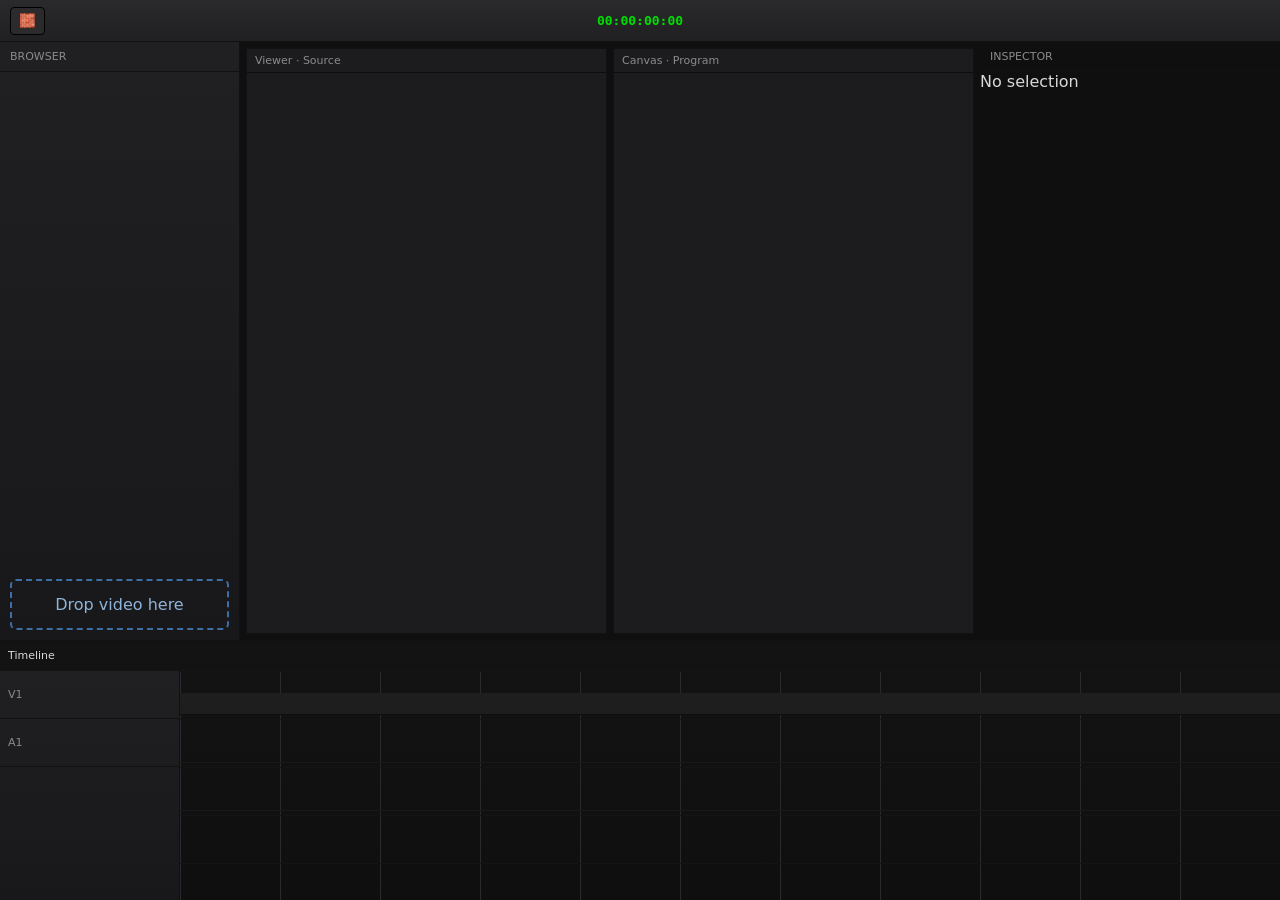
==== commit 738946bc: "Add files via upload" ====
--- a/index.html
+++ b/index.html
@@ -4,210 +4,397 @@
 <meta charset="UTF-8" />
 <meta name="viewport" content="width=device-width, initial-scale=1" />
 
+<title>Web NLE Editor</title>
+
 <style>
-/* ===================== VARIABLES ===================== */
+/* =========================================================
+   VARIABLES (variables.css)
+   ========================================================= */
 :root{
-  --bg:#0f0f10; --panel:#1c1c1e; --panel2:#202022; --line:#111; --text:#d8d8d8;
-  --muted:#8b8b8b; --accent:#3b82f6; --warn:#fbbf24;
-  --browserW:240px; --inspectorW:300px; --timelineH:260px;
-  --trackH:48px; --pxPerSec:100px; --rulerH:22px;
+  --bg:#0f0f10;
+  --panel:#1c1c1e;
+  --panel2:#202022;
+  --line:#111;
+  --text:#d8d8d8;
+  --muted:#8b8b8b;
+  --accent:#3b82f6;
+
+  --browserW:240px;
+  --inspectorW:300px;
+  --timelineH:260px;
+
+  --trackH:48px;
+  --pxPerSec:100px;
+  --rulerH:22px;
+
   font-family:system-ui,-apple-system,Segoe UI,sans-serif;
 }
-/* ===================== RESET ===================== */
-*{box-sizing:border-box}
-html,body{margin:0;height:100%;background:var(--bg);color:var(--text);overflow:hidden}
-
-/* ===================== ROOT GRID ===================== */
-body{display:grid;grid-template-rows:42px 1fr var(--timelineH);}
-
-/* ===================== TOP BAR ===================== */
+
+/* =========================================================
+   RESET (reset.css)
+   ========================================================= */
+*{ box-sizing:border-box; }
+
+html, body{
+  margin:0;
+  height:100%;
+  background:var(--bg);
+  color:var(--text);
+  overflow:hidden;
+
+  /* ⚠️ Critical for momentum scroll suppression */
+  overscroll-behavior:none;
+}
+
+/* =========================================================
+   STRUCTURAL LAYOUT (layout.css – DO NOT STYLE)
+   ========================================================= */
+body{
+  display:grid;
+  grid-template-rows:42px 1fr var(--timelineH);
+}
+
+/* ⚠️ CRITICAL FLEX / GRID SAFETY */
+#app,#viewers,#center,#browser,#inspector,#timeline .body{
+  min-height:0;
+  min-width:0;
+}
+
+#app{
+  display:grid;
+  grid-template-columns:var(--browserW) 1fr var(--inspectorW);
+}
+
+#center{
+  display:flex;
+  flex-direction:column;
+  overflow:hidden;
+}
+
+#viewers{
+  flex:1;
+  display:grid;
+  grid-template-columns:1fr 1fr;
+  gap:6px;
+  padding:6px;
+}
+
+/* ⚠️ minmax required to prevent viewer stealing height */
+.viewer-panel{
+  display:grid;
+  grid-template-rows:24px minmax(0,1fr) 56px;
+  min-height:0;
+  overflow:hidden;
+}
+
+.viewer-screen{
+  display:flex;
+  align-items:center;
+  justify-content:center;
+  height:100%;
+  aspect-ratio:16 / 9;
+  min-height:0;
+  overflow:hidden;
+}
+
+#timeline{
+  display:grid;
+  grid-template-rows:30px 1fr;
+}
+
+#timeline .body{
+  display:grid;
+  grid-template-columns:180px 1fr;
+  overflow:hidden;
+}
+
+.tracks{
+  position:relative;
+  overflow:auto;
+  min-height:0;
+  padding-top:var(--rulerH);
+}
+
+/* =========================================================
+   COMPONENTS (components.css)
+   ========================================================= */
+/* Top Bar */
 #topbar{
-  display:grid;grid-template-columns:1fr auto 1fr;align-items:center;
-  gap:8px;padding:0 10px;
+  display:grid;
+  grid-template-columns:1fr auto 1fr;
+  align-items:center;
+  gap:8px;
+  padding:0 10px;
   background:linear-gradient(#2a2a2c,#202022);
   border-bottom:1px solid var(--line);
 }
-#topbar .left,#topbar .right{display:flex;gap:6px;align-items:center}
-#topbar .center{justify-self:center;font-variant-numeric:tabular-nums;color:#00dd00;font-weight:600}
-.tool-btn{height:28px;min-width:28px;padding:0 8px;background:#2b2b2e;border:1px solid #000;color:#ddd;border-radius:4px;cursor:pointer}
-.tool-btn.active{background:#1e3a5a;border-color:#0b274e}
-
-/* ===================== MAIN GRID ===================== */
-#app{display:grid;grid-template-columns:var(--browserW) 1fr var(--inspectorW);overflow:hidden}
-
-/* ===================== BROWSER ===================== */
+
+#topbar .left,#topbar .right{
+  display:flex;
+  gap:6px;
+  align-items:center;
+}
+
+#topbar .center{
+  justify-self:center;
+  font-family:monospace;
+  color:#00dd00;
+  font-weight:600;
+}
+
+.tool-btn{
+  height:28px;
+  min-width:28px;
+  padding:0 8px;
+  background:#2b2b2e;
+  border:1px solid #000;
+  color:#ddd;
+  border-radius:4px;
+  cursor:pointer;
+}
+
+.tool-btn.active{
+  background:#1e3a5a;
+  border-color:#0b274e;
+}
+
+/* Browser */
 #browser{
+  display:flex;
+  flex-direction:column;
+  border-right:1px solid var(--line);
+  background:linear-gradient(#202022,#18181a);
+}
+
+.browser-header{
+  padding:8px 10px;
+  font-size:11px;
+  text-transform:uppercase;
+  color:var(--muted);
+  border-bottom:1px solid var(--line);
+}
+
+#bin{
+  flex:1;
+  overflow:auto;
+  padding:0 8px;
+}
+
+#drop-zone{
+  margin:10px;
+  padding:14px;
+  border:2px dashed #3b6fa6;
+  border-radius:6px;
+  text-align:center;
+  color:#8fb3d9;
+}
+
+/* Viewer visuals */
+.viewer-panel{
+  background:var(--panel);
+  border:1px solid #111;
+}
+
+.panel-header{
+  padding:0 8px;
+  font-size:11px;
+  color:var(--muted);
+  display:flex;
+  align-items:center;
+  border-bottom:1px solid #0c0c0d;
+}
+
+.viewer-screen video,
+.viewer-screen canvas{
+  max-width:100%;
+  max-height:100%;
+  display:block;
+}
+
+/* Timeline */
+#timeline{
+  background:linear-gradient(#131314,#0f0f10);
+  border-top:1px solid var(--line);
+}
+
+#timeline .controls{
+  display:flex;
+  align-items:center;
+  padding:0 8px;
+  gap:6px;
+  font-size:11px;
+  border-bottom:1px solid #141414;
+}
+
+#track-headers{
   background:linear-gradient(#202022,#18181a);
   border-right:1px solid var(--line);
-  display:flex;flex-direction:column;overflow:hidden;
-}
-.browser-header{padding:8px 10px;font-size:11px;color:var(--muted);text-transform:uppercase;border-bottom:1px solid var(--line)}
-#bin{flex:1;overflow:auto;padding:0 8px}
-#drop-zone{
-  position:sticky;bottom:0;margin:10px;padding:14px;
-  border:2px dashed #3b6fa6;border-radius:6px;
-  color:#8fb3d9;text-align:center;cursor:pointer;
-}
-.bin-item{padding:6px;border-bottom:1px solid #252525;cursor:grab;display:flex;gap:8px;align-items:center}
-.bin-thumb{width:42px;height:28px;background:#000;border:1px solid #333;font-size:9px;color:#bbb;display:flex;align-items:center;justify-content:center}
-
-/* ===================== VIEWERS ===================== */
-#center{display:flex;flex-direction:column;overflow:hidden}
-#viewers{flex:1;display:grid;grid-template-columns:1fr 1fr;gap:6px;padding:6px;background:#0b0b0c}
-.viewer-panel{display:grid;grid-template-rows:24px 1fr 56px;background:var(--panel);border:1px solid #111;overflow:hidden}
-.panel-header{padding:0 8px;font-size:11px;color:#8a8a8a;display:flex;align-items:center;border-bottom:1px solid #0c0c0d}
-.viewer-screen{background:#000;display:flex;align-items:center;justify-content:center;position:relative;aspect-ratio:16/9}
-.viewer-screen video, canvas{max-width:100%;max-height:100%}
-
-/* ===================== TIMELINE ===================== */
-#timeline{display:grid;grid-template-rows:30px 1fr;border-top:1px solid var(--line)}
-#timeline .controls{display:flex;align-items:center;gap:10px;padding:0 8px;font-size:11px}
-#timeline .body{display:grid;grid-template-columns:180px 1fr;overflow:hidden}
-#track-headers{border-right:1px solid var(--line);overflow:auto}
-.track-header{height:var(--trackH);display:flex;align-items:center;padding:0 8px;border-bottom:1px solid var(--line)}
-.tracks{position:relative;overflow:auto;padding-top:var(--rulerH)}
-.timeline-track{height:var(--trackH);border-bottom:1px solid #191919;position:relative}
-.clip{position:absolute;top:3px;bottom:3px;border-radius:4px;padding:0 6px;font-size:10px;display:flex;align-items:center;cursor:grab}
-.clip.selected{outline:2px solid var(--accent)}
-.clip.audio-clip{background:#3b7a4b}
-.clip.video-clip{background:#3576d6}
-.clip-handle{position:absolute;top:0;bottom:0;width:6px;cursor:ew-resize}
-.clip-handle.left{left:0}
-.clip-handle.right{right:0}
-
+}
+
+.track-header{
+  height:var(--trackH);
+  display:flex;
+  align-items:center;
+  padding:0 8px;
+  color:var(--muted);
+  font-size:11px;
+  border-bottom:1px solid var(--line);
+}
+
+.tracks{
+  background:
+    linear-gradient(#141414 1px, transparent 1px)
+      top left/100% var(--trackH),
+    linear-gradient(to right, #2a2a2e 1px, transparent 1px)
+      top left/var(--pxPerSec) 100%;
+}
+
+.timeline-ruler{
+  position:sticky;
+  top:0;
+  height:var(--rulerH);
+  background:#1e1e1e;
+  border-bottom:1px solid #0f0f10;
+  z-index:3;
+}
+
+.timeline-track{
+  height:var(--trackH);
+  border-bottom:1px solid #191919;
+}
+
+/* =========================================================
+   UTILITIES + DEBUG (utilities.css)
+   ========================================================= */
+body.debug-layout *{
+  outline:1px dashed rgba(255,0,0,0.35);
+}
+
+body.debug-layout .viewer-panel{
+  outline:2px solid cyan;
+}
+
+body.debug-layout .tracks{
+  outline:2px solid yellow;
+}
+
+body.layout-error{
+  outline:4px solid red;
+}
 </style>
 </head>
 
 <body>
 
-<!-- ===================== TOP BAR ===================== -->
+<!-- =========================================================
+     TOP BAR
+     ========================================================= -->
 <div id="topbar">
   <div class="left">
-    <button class="tool-btn active" id="toolSelect">⬆</button>
-    <button class="tool-btn" id="toolBlade">✂</button>
-    <button class="tool-btn" id="toolHand">✋</button>
-    <button class="tool-btn" id="toolZoom">🔍</button>
-    <button class="tool-btn active" id="snapBtn">🧲</button>
+    <button class="tool-btn" id="btn-debug" title="Toggle Layout Debug">🧱</button>
   </div>
   <div class="center">00:00:00:00</div>
-  <div class="right">
-    <button class="tool-btn" id="btn-insert">Insert</button>
-    <button class="tool-btn" id="btn-overwrite">Overwrite</button>
-  </div>
+  <div class="right"></div>
 </div>
 
-<!-- ===================== WORKSPACE ===================== -->
+<!-- =========================================================
+     WORKSPACE
+     ========================================================= -->
 <div id="app">
 
-<!-- Browser -->
-<aside id="browser">
-  <div class="browser-header">Browser</div>
-  <div id="bin"></div>
-  <div id="drop-zone">Drop video here</div>
-</aside>
-
-<!-- Center -->
-<main id="center">
-  <div id="viewers">
-    <section class="viewer-panel">
-      <div class="panel-header">Viewer · Source</div>
-      <div class="viewer-screen">
-        <video id="sourceVideo" controls></video>
-      </div>
-    </section>
-    <section class="viewer-panel">
-      <div class="panel-header">Canvas · Program</div>
-      <div class="viewer-screen">
-        <canvas id="programCanvas"></canvas>
-      </div>
-    </section>
-  </div>
-</main>
-
-<!-- Inspector -->
-<aside id="inspector">
-  <div class="browser-header">Inspector</div>
-  <div id="inspectorMain">No selection</div>
-</aside>
+  <aside id="browser">
+    <div class="browser-header">Browser</div>
+    <div id="bin"></div>
+    <div id="drop-zone">Drop video here</div>
+  </aside>
+
+  <main id="center">
+    <div id="viewers">
+      <section class="viewer-panel">
+        <div class="panel-header">Viewer · Source</div>
+        <div class="viewer-screen">
+          <video></video>
+        </div>
+        <div></div>
+      </section>
+
+      <section class="viewer-panel">
+        <div class="panel-header">Canvas · Program</div>
+        <div class="viewer-screen" id="program-screen">
+          <canvas id="programCanvas"></canvas>
+        </div>
+        <div></div>
+      </section>
+    </div>
+  </main>
+
+  <aside id="inspector">
+    <div class="browser-header">Inspector</div>
+    <div>No selection</div>
+  </aside>
 
 </div>
 
-<!-- ===================== TIMELINE ===================== -->
+<!-- =========================================================
+     TIMELINE
+     ========================================================= -->
 <div id="timeline">
-  <div class="controls">
-    <span>Timeline</span>
-  </div>
+  <div class="controls">Timeline</div>
   <div class="body">
     <div id="track-headers">
       <div class="track-header">V1</div>
       <div class="track-header">A1</div>
     </div>
-    <div class="tracks" id="timeline-tracks">
-      <div class="timeline-track" id="track-v1" data-track="v1"></div>
-      <div class="timeline-track" id="track-a1" data-track="a1"></div>
+    <div class="tracks">
+      <div class="timeline-ruler"></div>
+      <div class="timeline-track"></div>
+      <div class="timeline-track"></div>
     </div>
   </div>
 </div>
 
 <script>
-/* ===================== STATE ===================== */
-const tl = {
-  clips: [],
-  timeline: [],
-  playhead: 0,
-  zoom: 3,
-  seqDuration: 60,
-  playing: false,
-  snapping: true,
-  selectedId: null
-};
-
-/* ===================== HELPERS ===================== */
-function secToPx(s){ return s * tl.zoom * 10 }
-function pxToSec(px){ return px / (tl.zoom * 10) }
-function formatTC(s){
-  const h=Math.floor(s/3600),m=Math.floor((s%3600)/60),sec=Math.floor(s%60),f=Math.floor((s%1)*30);
-  return [h,m,sec,f].map(v=>String(v).padStart(2,'0')).join(':');
-}
-
-/* ===================== RENDER PROGRAM ===================== */
-function renderProgram(){
-  const c=document.getElementById('programCanvas');
-  const ctx=c.getContext('2d');
-  c.width=1280; c.height=720;
-  ctx.fillStyle="#000"; ctx.fillRect(0,0,c.width,c.height);
-
-  const active = tl.timeline.filter(e =>
-    tl.playhead>=e.start && tl.playhead<=e.start+e.duration
-  );
-
-  active.forEach(e=>{
-    const clip = tl.clips.find(c=>c.id===e.clipId);
-    if(!clip || clip.type!=='video') return;
-    const v = clip._el;
-    if(!v) return;
-
-    const mt = Math.min(e.outPoint ?? v.duration, e.inPoint + (tl.playhead-e.start));
-    if(Math.abs(v.currentTime-mt)>0.05) v.currentTime=mt;
-
-    ctx.drawImage(v,0,0,c.width,c.height);
-  });
-}
-
-/* ===================== PLAYBACK ===================== */
-function togglePlay(){
-  tl.playing=!tl.playing;
-  const step=()=>{
-    if(!tl.playing) return;
-    tl.playhead+=1/30;
-    if(tl.playhead>tl.seqDuration) tl.playhead=0;
-    renderProgram();
-    requestAnimationFrame(step);
-  };
-  if(tl.playing) step();
-}
-
-document.getElementById('btn-insert').onclick=togglePlay;
+/* =========================================================
+   HiDPI NORMALIZATION
+   ========================================================= */
+function normalizeHiDPI(canvas, w, h){
+  const dpr = Math.max(1, window.devicePixelRatio || 1);
+  canvas.width  = Math.round(w * dpr);
+  canvas.height = Math.round(h * dpr);
+  canvas.style.width  = w + 'px';
+  canvas.style.height = h + 'px';
+  const ctx = canvas.getContext('2d');
+  ctx.setTransform(dpr,0,0,dpr,0,0);
+}
+
+/* =========================================================
+   LAYOUT ASSERTIONS
+   ========================================================= */
+function assertLayout(){
+  const issues = [];
+  const viewer = document.querySelector('.viewer-panel');
+  const timeline = document.getElementById('timeline');
+
+  if(viewer && viewer.offsetHeight < 150) issues.push('Viewer collapsed');
+  if(timeline && timeline.offsetHeight < 200) issues.push('Timeline collapsed');
+
+  document.body.classList.toggle('layout-error', issues.length > 0);
+  if(issues.length) console.warn('Layout issues:', issues);
+}
+
+/* =========================================================
+   WIRES
+   ========================================================= */
+document.getElementById('btn-debug').onclick = () =>
+  document.body.classList.toggle('debug-layout');
+
+window.addEventListener('resize', assertLayout);
+requestAnimationFrame(() => {
+  const c = document.getElementById('programCanvas');
+  const s = document.getElementById('program-screen');
+  normalizeHiDPI(c, s.clientWidth, s.clientHeight);
+  assertLayout();
+});
 </script>
 
 </body>
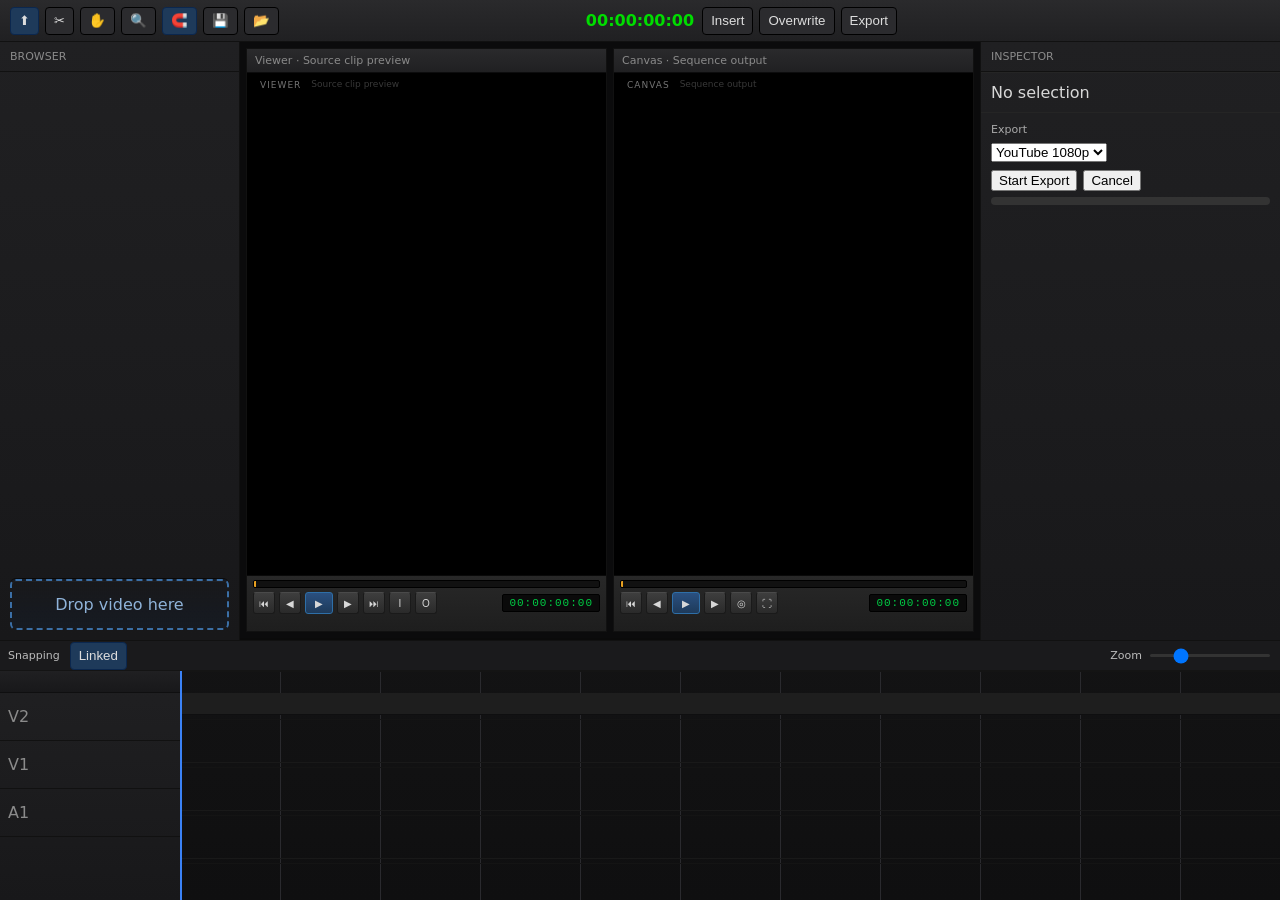
==== commit c8c66e8e: "Add files via upload" ====
--- a/index.html
+++ b/index.html
@@ -1,401 +1,1153 @@
 <!DOCTYPE html>
 <html lang="en">
 <head>
-<meta charset="UTF-8" />
+<meta charset="UTF-8"title><meta charset="UTF-8" />
 <meta name="viewport" content="width=device-width, initial-scale=1" />
 
-<title>Web NLE Editor</title>
-
 <style>
-/* =========================================================
-   VARIABLES (variables.css)
-   ========================================================= */
+/* ===================== VARIABLES ===================== */
 :root{
-  --bg:#0f0f10;
-  --panel:#1c1c1e;
-  --panel2:#202022;
-  --line:#111;
-  --text:#d8d8d8;
-  --muted:#8b8b8b;
-  --accent:#3b82f6;
-
-  --browserW:240px;
-  --inspectorW:300px;
-  --timelineH:260px;
-
-  --trackH:48px;
-  --pxPerSec:100px;
-  --rulerH:22px;
-
+  --bg:#0f0f10; --panel:#1c1c1e; --panel2:#202022; --line:#111; --text:#d8d8d8;
+  --muted:#8b8b8b; --accent:#3b82f6; --warn:#fbbf24;
+  --browserW:240px; --inspectorW:300px; --timelineH:260px;
+  --trackH:48px; --pxPerSec:100px; --rulerH:22px;
   font-family:system-ui,-apple-system,Segoe UI,sans-serif;
 }
 
-/* =========================================================
-   RESET (reset.css)
-   ========================================================= */
-*{ box-sizing:border-box; }
-
-html, body{
-  margin:0;
-  height:100%;
-  background:var(--bg);
-  color:var(--text);
-  overflow:hidden;
-
-  /* ⚠️ Critical for momentum scroll suppression */
-  overscroll-behavior:none;
-}
-
-/* =========================================================
-   STRUCTURAL LAYOUT (layout.css – DO NOT STYLE)
-   ========================================================= */
-body{
-  display:grid;
-  grid-template-rows:42px 1fr var(--timelineH);
-}
-
-/* ⚠️ CRITICAL FLEX / GRID SAFETY */
-#app,#viewers,#center,#browser,#inspector,#timeline .body{
-  min-height:0;
-  min-width:0;
-}
-
-#app{
-  display:grid;
-  grid-template-columns:var(--browserW) 1fr var(--inspectorW);
-}
-
-#center{
-  display:flex;
-  flex-direction:column;
-  overflow:hidden;
-}
-
-#viewers{
-  flex:1;
-  display:grid;
-  grid-template-columns:1fr 1fr;
-  gap:6px;
-  padding:6px;
-}
-
-/* ⚠️ minmax required to prevent viewer stealing height */
-.viewer-panel{
-  display:grid;
-  grid-template-rows:24px minmax(0,1fr) 56px;
-  min-height:0;
-  overflow:hidden;
-}
-
-.viewer-screen{
-  display:flex;
-  align-items:center;
-  justify-content:center;
-  height:100%;
-  aspect-ratio:16 / 9;
-  min-height:0;
-  overflow:hidden;
-}
-
-#timeline{
-  display:grid;
-  grid-template-rows:30px 1fr;
-}
-
-#timeline .body{
-  display:grid;
-  grid-template-columns:180px 1fr;
-  overflow:hidden;
-}
-
-.tracks{
-  position:relative;
-  overflow:auto;
-  min-height:0;
-  padding-top:var(--rulerH);
-}
-
-/* =========================================================
-   COMPONENTS (components.css)
-   ========================================================= */
-/* Top Bar */
+/* ===================== RESET ===================== */
+*{box-sizing:border-box}
+html,body{margin:0;height:100%;background:var(--bg);color:var(--text);overflow:hidden}
+
+/* ===================== ROOT GRID ===================== */
+body{ display:grid; grid-template-rows:42px 1fr var(--timelineH); }
+
+/* ===================== TOP BAR ===================== */
 #topbar{
-  display:grid;
-  grid-template-columns:1fr auto 1fr;
-  align-items:center;
-  gap:8px;
-  padding:0 10px;
-  background:linear-gradient(#2a2a2c,#202022);
-  border-bottom:1px solid var(--line);
-}
-
-#topbar .left,#topbar .right{
-  display:flex;
-  gap:6px;
-  align-items:center;
-}
-
-#topbar .center{
-  justify-self:center;
-  font-family:monospace;
-  color:#00dd00;
-  font-weight:600;
-}
-
-.tool-btn{
-  height:28px;
-  min-width:28px;
-  padding:0 8px;
-  background:#2b2b2e;
-  border:1px solid #000;
-  color:#ddd;
-  border-radius:4px;
-  cursor:pointer;
-}
-
-.tool-btn.active{
-  background:#1e3a5a;
-  border-color:#0b274e;
-}
-
-/* Browser */
+  display:grid; grid-template-columns:1fr auto 1fr; align-items:center; gap:8px; padding:0 10px;
+  background:linear-gradient(#2a2a2c,#202022); border-bottom:1px solid var(--line);
+}
+#topbar .left,#topbar .right{display:flex;gap:6px;align-items:center}
+#topbar .center{justify-self:center;font-variant-numeric:tabular-nums;color:#00dd00;font-weight:600}
+.tool-btn{height:28px;min-width:28px;padding:0 8px;background:#2b2b2e;border:1px solid #000;color:#ddd;border-radius:4px;cursor:pointer}
+.tool-btn.active{background:#1e3a5a;border-color:#0b274e}
+
+/* ===================== WORKSPACE GRID ===================== */
+#app{ display:grid; grid-template-columns:var(--browserW) 1fr var(--inspectorW); overflow:hidden }
+
+/* ===================== BROWSER ===================== */
 #browser{
-  display:flex;
-  flex-direction:column;
-  border-right:1px solid var(--line);
-  background:linear-gradient(#202022,#18181a);
-}
-
-.browser-header{
-  padding:8px 10px;
-  font-size:11px;
-  text-transform:uppercase;
-  color:var(--muted);
-  border-bottom:1px solid var(--line);
-}
-
-#bin{
-  flex:1;
-  overflow:auto;
-  padding:0 8px;
-}
-
-#drop-zone{
-  margin:10px;
-  padding:14px;
-  border:2px dashed #3b6fa6;
-  border-radius:6px;
-  text-align:center;
-  color:#8fb3d9;
-}
-
-/* Viewer visuals */
-.viewer-panel{
-  background:var(--panel);
-  border:1px solid #111;
-}
-
-.panel-header{
-  padding:0 8px;
-  font-size:11px;
-  color:var(--muted);
-  display:flex;
-  align-items:center;
-  border-bottom:1px solid #0c0c0d;
-}
-
-.viewer-screen video,
-.viewer-screen canvas{
-  max-width:100%;
-  max-height:100%;
-  display:block;
-}
-
-/* Timeline */
-#timeline{
-  background:linear-gradient(#131314,#0f0f10);
-  border-top:1px solid var(--line);
-}
-
-#timeline .controls{
-  display:flex;
-  align-items:center;
-  padding:0 8px;
-  gap:6px;
-  font-size:11px;
-  border-bottom:1px solid #141414;
-}
-
-#track-headers{
   background:linear-gradient(#202022,#18181a);
   border-right:1px solid var(--line);
-}
-
-.track-header{
-  height:var(--trackH);
-  display:flex;
-  align-items:center;
-  padding:0 8px;
-  color:var(--muted);
-  font-size:11px;
-  border-bottom:1px solid var(--line);
-}
-
+  display:flex;flex-direction:column;min-width:0;overflow:hidden;
+}
+.browser-header{ padding:8px 10px; font-size:11px; color:var(--muted); text-transform:uppercase; border-bottom:1px solid var(--line) }
+#bin{ flex:1; overflow:auto; padding:0 8px }
+/* Pinned Drop Zone (bottom of Browser) */
+#drop-zone{
+  position: sticky; bottom: 0;
+  margin:10px; padding:14px;
+  border:2px dashed #3b6fa6; border-radius:6px;
+  color:#8fb3d9; text-align:center; cursor:pointer;
+  background:linear-gradient(to top, rgba(20,30,45,.45), transparent);
+  z-index:1;
+  box-shadow: 0 -1px 0 rgba(0,0,0,.6), inset 0 1px 0 rgba(255,255,255,.03);
+}
+#drop-zone:hover{ background:linear-gradient(to top, rgba(35,55,85,.55), transparent) }
+.bin-item{ padding:6px;border-bottom:1px solid #252525;cursor:grab;display:flex;gap:8px;align-items:center }
+.bin-thumb{ width:42px;height:28px;background:#000;border:1px solid #333;font-size:9px;color:#bbb;display:flex;align-items:center;justify-content:center }
+
+/* ===================== CENTER (VIEWERS) ===================== */
+#center{ display:flex;flex-direction:column;overflow:hidden;min-width:0 }
+
+/* Dual viewers */
+#viewers{ flex:1; display:grid; grid-template-columns:1fr 1fr; gap:6px; padding:6px; border-bottom:2px solid #0a0a0a; min-height:0; background:#0b0b0c }
+.viewer-panel{
+  display:grid; grid-template-rows:24px minmax(0,1fr) 56px; /* <- protects transport row */
+  background:var(--panel); border:1px solid #111; min-height:0; overflow:hidden; /* <- prevents overlap */
+}
+.viewer-panel .panel-header{ background:linear-gradient(#2a2a2c,#202022); border-bottom:1px solid #0c0c0d; padding:0 8px; font-size:11px; color:#8a8a8a; display:flex; align-items:center }
+
+/* Viewer screen boxes:
+   Keep a stable container (16:9), let media fit INSIDE it.
+   This prevents the screen from invading the controls row. */
+.viewer-screen{
+  background:#000; position:relative; overflow:hidden;
+  display:flex; align-items:center; justify-content:center;
+  height:100%; aspect-ratio:16/9; min-height:0; /* <- stable box */
+}
+
+/* Source video element fits inside (no distortion) */
+.viewer-screen video{ max-width:100%; max-height:100%; display:block; object-fit:contain }
+
+/* Program canvas + overlays anchored and stacked */
+#programCanvas{ max-width:100%; max-height:100%; display:block }
+#text-overlay-canvas{ position:absolute; inset:0; width:100%; height:100%; pointer-events:none; display:none }
+.safe-zones{position:absolute;inset:0;pointer-events:none;display:none}
+.safe-zones.show{display:block}
+.safe-zones::before,.safe-zones::after{content:'';position:absolute;border:1px solid rgba(255,255,255,0.28)}
+.safe-zones::before{inset:5%}
+.safe-zones::after{inset:10%}
+.viewer-label-tip{position:absolute;top:6px;left:8px;display:flex;gap:5px;pointer-events:none}
+.viewer-label-badge{font-size:9px;color:rgba(255,255,255,.45);letter-spacing:1px;text-transform:uppercase;background:rgba(0,0,0,.4);border-radius:3px;padding:1px 5px}
+.viewer-label-desc{font-size:9px;color:rgba(255,255,255,.22)}
+.viewer-placeholder{position:absolute;inset:0;display:flex;flex-direction:column;align-items:center;justify-content:center;gap:8px;color:#333;pointer-events:none}
+.viewer-placeholder svg{opacity:.3}
+.viewer-placeholder span{font-size:10px;letter-spacing:1px}
+
+/* Transport + scrub */
+.viewer-controls{ background:linear-gradient(#282828,#1e1e1e); border-top:1px solid #0a0a0a; display:flex; flex-direction:column; gap:4px; padding:4px 6px }
+.vc-scrub{height:8px;background:#111;border:1px solid #000;border-radius:2px;position:relative;overflow:hidden;cursor:pointer}
+.vc-scrub-fill{position:absolute;left:0;top:0;bottom:0;background:linear-gradient(to right,#2e6fa8,#4a8fcd);width:0%}
+.vc-scrub-head{position:absolute;top:-2px;bottom:-2px;width:3px;background:#e8a020;margin-left:-1px;border-radius:1px}
+.vc-io{position:absolute;top:0;bottom:0;background:rgba(59,130,246,0.25);pointer-events:none}
+.vc-buttons{display:flex;align-items:center;gap:4px}
+.vc-btn{ width:22px;height:22px;background:linear-gradient(#3e3e3e,#2a2a2a);border:1px solid #1a1a1a;border-top-color:#4a4a4a;color:#d8d8d8;border-radius:3px;cursor:pointer;display:flex;align-items:center;justify-content:center;font-size:10px }
+.vc-btn.play-btn{ width:28px;background:linear-gradient(#2a5080,#1e3a5a);border-color:#2e6fa8 }
+.vc-tc{ margin-left:auto;background:#0a0a0a;border:1px solid #000;border-radius:2px;padding:2px 6px;font-family:'Courier New',monospace;font-size:11px;color:#00cc44;letter-spacing:1px }
+
+/* ===================== TIMELINE ===================== */
+#timeline{ display:grid; grid-template-rows:30px 1fr; background:linear-gradient(#131314,#0f0f10); border-top:1px solid var(--line) }
+#timeline .controls{ display:flex; align-items:center; gap:10px; padding:0 8px; font-size:11px; color:#bbb; border-bottom:1px solid #141414; background:#1a1a1c }
+#timeline .body{ display:grid; grid-template-columns:180px 1fr; overflow:hidden; min-height:0 }
+
+/* Left column: spacer = ruler height so labels align */
+#track-headers{ background:linear-gradient(#202022,#18181a); border-right:1px solid --line; overflow:auto; position:relative; }
+#track-headers .ruler-spacer{ height:var(--rulerH); border-bottom:1px solid #0f0f10; background:linear-gradient(#202022,#18181a); position:sticky; top:0; z-index:2; }
+.track-header{ height:var(--trackH); display:flex; align-items:center; gap:6px; padding:0 8px; color:var(--muted); border-bottom:1px solid var(--line) }
+
+/* Right column (tracks) */
 .tracks{
+  position:relative; overflow:auto; min-height:0;
+  padding-top:var(--rulerH);
   background:
-    linear-gradient(#141414 1px, transparent 1px)
-      top left/100% var(--trackH),
-    linear-gradient(to right, #2a2a2e 1px, transparent 1px)
-      top left/var(--pxPerSec) 100%;
-}
-
-.timeline-ruler{
-  position:sticky;
-  top:0;
-  height:var(--rulerH);
-  background:#1e1e1e;
-  border-bottom:1px solid #0f0f10;
-  z-index:3;
-}
-
-.timeline-track{
-  height:var(--trackH);
-  border-bottom:1px solid #191919;
-}
-
-/* =========================================================
-   UTILITIES + DEBUG (utilities.css)
-   ========================================================= */
-body.debug-layout *{
-  outline:1px dashed rgba(255,0,0,0.35);
-}
-
-body.debug-layout .viewer-panel{
-  outline:2px solid cyan;
-}
-
-body.debug-layout .tracks{
-  outline:2px solid yellow;
-}
-
-body.layout-error{
-  outline:4px solid red;
-}
+    linear-gradient(#141414 1px, transparent 1px) top left/100% var(--trackH),
+    linear-gradient(to right, #2a2a2e 1px, transparent 1px) top left/var(--pxPerSec) 100%;
+}
+.timeline-ruler{ position:sticky; top:0; height:var(--rulerH); z-index:3; border-bottom:1px solid #0f0f10; background:#1e1e1e }
+#ruler-canvas{ display:block; width:100%; height:100% }
+
+.timeline-track{ height:var(--trackH); border-bottom:1px solid #191919; position:relative; }
+.clip{
+  position:absolute; top:3px; bottom:3px; border-radius:4px;
+  background:linear-gradient(#3576d6,#2559a4); color:#fff; font-size:10px;
+  padding:0 6px; cursor:grab; display:flex; align-items:center; user-select:none;
+  border:1px solid rgba(0,0,0,0.5); box-shadow: inset 0 1px 0 rgba(255,255,255,0.1), 0 1px 3px rgba(0,0,0,0.4)
+}
+.clip.audio-clip{ background:linear-gradient(#3b7a4b,#235a37) }
+.clip.selected{ outline:2px solid var(--accent) }
+.clip-handle{ position:absolute; top:0; bottom:0; width:6px; background:rgba(255,255,255,.14); cursor:ew-resize; }
+.clip-handle.left{ left:0; border-radius:4px 0 0 4px }
+.clip-handle.right{ right:0; border-radius:0 4px 4px 0 }
+
+/* Clip label stays inside with ellipsis */
+.clip-label{ position:relative; z-index:1; white-space:nowrap; overflow:hidden; text-overflow:ellipsis; max-width:calc(100% - 12px); pointer-events:none }
+
+/* Playhead + snap guide */
+#playhead-line{ position:absolute; top:0; bottom:0; width:2px; background:#3b82f6; pointer-events:none; z-index:4; left:0 }
+#snap-guide{ position:absolute; top:0; bottom:0; width:2px; background:#ffcc00; pointer-events:none; z-index:5; display:none }
+
+/* Tool cursors */
+body.tool-select .tracks{ cursor:default }
+body.tool-blade  .tracks{ cursor:crosshair }
+body.tool-hand   .tracks{ cursor:grab }
+body.tool-hand   .tracks:active{ cursor:grabbing }
+body.tool-zoom   .tracks{ cursor:zoom-in }
+
+/* INSPECTOR minimal */
+#inspector{ background:linear-gradient(#202022,#18181a); border-left:1px solid #111; display:flex; flex-direction:column; min-width:0; overflow:auto }
+.inspector-section{ padding:10px;border-top:1px solid #252525 }
+.inspector-row{ margin-bottom:8px }
+.inspector-row label{ display:block;font-size:10px;color:#999;margin-bottom:4px }
+.inspector-row input,.inspector-row select{ width:100%; background:#111; color:#ddd; border:1px solid #333; height:28px; border-radius:4px }
+
+/* Scroll safety */
+#app, #viewers, #center, #browser, #inspector, #timeline .body { min-height: 0; min-width: 0; }
+html, body { overscroll-behavior: none; }
 </style>
 </head>
 
 <body>
 
-<!-- =========================================================
-     TOP BAR
-     ========================================================= -->
+<!-- ===================== TOP BAR ===================== -->
 <div id="topbar">
   <div class="left">
-    <button class="tool-btn" id="btn-debug" title="Toggle Layout Debug">🧱</button>
+    <button class="tool-btn active" id="toolSelect" title="Selection (A)">⬆</button>
+    <button class="tool-btn" id="toolBlade" title="Blade (B)">✂</button>
+    <button class="tool-btn" id="toolHand"  title="Hand (H)">✋</button>
+    <button class="tool-btn" id="toolZoom"  title="Zoom (Z)">🔍</button>
+    <button class="tool-btn active" id="snapBtn" title="Toggle snapping">🧲</button>
+    <button class="tool-btn" id="saveBtn">💾</button>
+    <button class="tool-btn" id="loadBtn">📂</button>
   </div>
+
   <div class="center">00:00:00:00</div>
-  <div class="right"></div>
+
+  <div class="right">
+    <button class="tool-btn" id="btn-insert" title="Insert (F9)">Insert</button>
+    <button class="tool-btn" id="btn-overwrite" title="Overwrite (F10)">Overwrite</button>
+    <button class="tool-btn" id="exportBtn">Export</button>
+  </div>
 </div>
 
-<!-- =========================================================
-     WORKSPACE
-     ========================================================= -->
+<!-- ===================== WORKSPACE ===================== -->
 <div id="app">
-
+  <!-- BROWSER -->
   <aside id="browser">
     <div class="browser-header">Browser</div>
     <div id="bin"></div>
-    <div id="drop-zone">Drop video here</div>
+    <div id="drop-zone" title="Click to import or drop files here">Drop video here</div>
   </aside>
 
+  <!-- CENTER: Dual Viewers -->
   <main id="center">
     <div id="viewers">
-      <section class="viewer-panel">
-        <div class="panel-header">Viewer · Source</div>
-        <div class="viewer-screen">
-          <video></video>
+      <!-- SOURCE VIEWER -->
+      <section class="viewer-panel" id="viewer-source">
+        <div class="panel-header">Viewer · Source clip preview</div>
+        <div class="viewer-screen" id="viewer-screen-src">
+          <div class="viewer-placeholder" id="vp-src">
+            <svg width="48" height="48" viewBox="0 0 48 48" fill="none">
+              <rect x="4" y="10" width="40" height="28" rx="3" stroke="#555" stroke-width="2"/>
+              <path d="M20 18l10 6-10 6V18z" fill="#555"/>
+            </svg>
+            <span>VIEWER</span>
+          </div>
+          <video id="sourceVideo" style="display:none"></video>
+          <div class="safe-zones" id="safe-src"></div>
+          <div class="viewer-label-tip">
+            <span class="viewer-label-badge">VIEWER</span>
+            <span class="viewer-label-desc">Source clip preview</span>
+          </div>
         </div>
-        <div></div>
+        <div class="viewer-controls">
+          <div class="vc-scrub" id="src-scrub">
+            <div class="vc-io" id="src-io" hidden></div>
+            <div class="vc-scrub-fill" id="src-fill"></div>
+            <div class="vc-scrub-head" id="src-head"></div>
+          </div>
+          <div class="vc-buttons">
+            <button class="vc-btn" id="src-go-start">⏮</button>
+            <button class="vc-btn" id="src-step-back">◀</button>
+            <button class="vc-btn play-btn" id="playSource">▶</button>
+            <button class="vc-btn" id="src-step-fwd">▶</button>
+            <button class="vc-btn" id="src-go-end">⏭</button>
+            <button class="vc-btn" id="src-mark-in"  title="Mark In">I</button>
+            <button class="vc-btn" id="src-mark-out" title="Mark Out">O</button>
+            <div class="vc-tc" id="src-tc">00:00:00:00</div>
+          </div>
+        </div>
       </section>
 
-      <section class="viewer-panel">
-        <div class="panel-header">Canvas · Program</div>
-        <div class="viewer-screen" id="program-screen">
-          <canvas id="programCanvas"></canvas>
+      <!-- PROGRAM / CANVAS VIEWER -->
+      <section class="viewer-panel" id="viewer-canvas">
+        <div class="panel-header">Canvas · Sequence output</div>
+        <div class="viewer-screen" id="viewer-screen-cvs">
+          <div class="viewer-placeholder" id="vp-cvs">
+            <svg width="48" height="48" viewBox="0 0 48 48" fill="none">
+              <rect x="4" y="10" width="40" height="28" rx="3" stroke="#555" stroke-width="2"/>
+              <line x1="4" y1="22" x2="44" y2="22" stroke="#555" stroke-width="1"/>
+              <line x1="18" y1="10" x2="18" y2="38" stroke="#555" stroke-width="1" stroke-dasharray="3 3"/>
+            </svg>
+            <span>CANVAS</span>
+          </div>
+          <canvas id="programCanvas" style="display:none"></canvas>
+          <canvas id="text-overlay-canvas"></canvas>
+          <div class="safe-zones" id="safe-cvs"></div>
+          <div class="viewer-label-tip">
+            <span class="viewer-label-badge">CANVAS</span>
+            <span class="viewer-label-desc">Sequence output</span>
+          </div>
         </div>
-        <div></div>
+        <div class="viewer-controls">
+          <div class="vc-scrub" id="cvs-scrub">
+            <div class="vc-scrub-fill" id="cvs-fill"></div>
+            <div class="vc-scrub-head" id="cvs-head"></div>
+          </div>
+          <div class="vc-buttons">
+            <button class="vc-btn" id="cvs-go-start">⏮</button>
+            <button class="vc-btn" id="cvs-step-back">◀</button>
+            <button class="vc-btn play-btn" id="playProgram">▶</button>
+            <button class="vc-btn" id="cvs-step-fwd">▶</button>
+            <button class="vc-btn" id="toggleSafe" title="Safe Zones">◎</button>
+            <button class="vc-btn" id="cvs-fullscreen" title="Fullscreen">⛶</button>
+            <div class="vc-tc" id="cvs-tc">00:00:00:00</div>
+          </div>
+        </div>
       </section>
     </div>
   </main>
 
+  <!-- INSPECTOR -->
   <aside id="inspector">
     <div class="browser-header">Inspector</div>
-    <div>No selection</div>
+    <div class="inspector-section" id="inspectorMain">No selection</div>
+    <div class="inspector-section">
+      <div style="font-size:11px;color:#aaa;margin-bottom:6px">Export</div>
+      <select id="exportPreset">
+        <option value="youtube">YouTube 1080p</option>
+        <option value="prores">ProRes 422</option>
+      </select>
+      <div style="display:flex;gap:6px;margin-top:8px">
+        <button id="startExport">Start Export</button>
+        <button id="cancelExport">Cancel</button>
+      </div>
+      <div id="progressTrack" style="width:100%;height:8px;background:#333;border-radius:4px;overflow:hidden;margin-top:6px">
+        <div id="progressBar" style="height:100%;width:0%;background:var(--accent)"></div>
+      </div>
+    </div>
   </aside>
-
 </div>
 
-<!-- =========================================================
-     TIMELINE
-     ========================================================= -->
+<!-- ===================== TIMELINE ===================== -->
 <div id="timeline">
-  <div class="controls">Timeline</div>
+  <div class="controls">
+    <span>Snapping</span>
+    <button id="tl-btn-linked" class="tool-btn active" title="Linked Selection">Linked</button>
+    <div style="margin-left:auto;display:flex;align-items:center;gap:6px">
+      <span style="font-size:11px;color:#bbb">Zoom</span>
+      <input id="tl-zoom-slider" type="range" min="1" max="10" step="0.1" value="3"
+        style="width:120px;-webkit-appearance:none;height:3px;background:#333;border-radius:2px;outline:none;">
+    </div>
+  </div>
+
   <div class="body">
     <div id="track-headers">
+      <div class="ruler-spacer"></div>
+      <div class="track-header">V2</div>
       <div class="track-header">V1</div>
       <div class="track-header">A1</div>
     </div>
-    <div class="tracks">
-      <div class="timeline-ruler"></div>
-      <div class="timeline-track"></div>
-      <div class="timeline-track"></div>
+
+    <div class="tracks" id="timeline-tracks">
+      <div class="timeline-ruler"><canvas id="ruler-canvas"></canvas></div>
+      <div class="timeline-track" id="track-v2" data-track="v2"></div>
+      <div class="timeline-track" id="track-v1" data-track="v1"></div>
+      <div class="timeline-track" id="track-a1" data-track="a1"></div>
+      <div id="playhead-line"></div>
+      <div id="snap-guide"></div>
     </div>
   </div>
 </div>
 
+<!-- ===================== SOURCE VIEWER (LEFT) ===================== -->
+<script>
+(function(){
+  const vid  = document.getElementById('sourceVideo');
+  const ph   = document.getElementById('vp-src');
+  const play = document.getElementById('playSource');
+  const scrub= document.getElementById('src-scrub');
+  const fill = document.getElementById('src-fill');
+  const head = document.getElementById('src-head');
+  const tcEl = document.getElementById('src-tc');
+
+  const fmt = s => { const h=Math.floor(s/3600),m=Math.floor(s%3600/60),sec=Math.floor(s%60),f=Math.floor((s%1)*30); return [h,m,sec,f].map(n=>String(n).padStart(2,'0')).join(':'); };
+
+  function showIfReady(){ if (vid && vid.src && vid.readyState>=1){ ph.style.display='none'; vid.style.display='block'; } }
+  vid?.addEventListener('loadedmetadata', showIfReady);
+  vid?.addEventListener('loadeddata', showIfReady);
+
+  play?.addEventListener('click',()=>{
+    if (!vid?.src) return;
+    if (vid.paused){ vid.play(); play.textContent='⏸'; } else { vid.pause(); play.textContent='▶'; }
+  });
+
+  vid?.addEventListener('timeupdate', ()=>{
+    if (!vid.duration) return;
+    const pct = (vid.currentTime/vid.duration)*100;
+    fill.style.width = pct+'%'; head.style.left = pct+'%'; tcEl.textContent = fmt(vid.currentTime);
+  });
+
+  scrub?.addEventListener('click',(e)=>{
+    if (!vid?.duration) return;
+    const r=scrub.getBoundingClientRect(); const pct=Math.min(1,Math.max(0,(e.clientX-r.left)/r.width));
+    vid.currentTime = pct*vid.duration;
+  });
+
+  document.getElementById('src-go-start')?.addEventListener('click',()=>{ if (vid.src) vid.currentTime = 0; });
+  document.getElementById('src-go-end')  ?.addEventListener('click',()=>{ if (vid.src) vid.currentTime = vid.duration; });
+  document.getElementById('src-step-back')?.addEventListener('click',()=>{ if (vid.src) vid.currentTime = Math.max(0, vid.currentTime - 1/30); });
+  document.getElementById('src-step-fwd') ?.addEventListener('click',()=>{ if (vid.src) vid.currentTime = Math.min(vid.duration, vid.currentTime + 1/30); });
+})();
+</script>
+
+<!-- ===================== TIMELINE + PROGRAM CANVAS ===================== -->
 <script>
 /* =========================================================
-   HiDPI NORMALIZATION
-   ========================================================= */
-function normalizeHiDPI(canvas, w, h){
-  const dpr = Math.max(1, window.devicePixelRatio || 1);
-  canvas.width  = Math.round(w * dpr);
-  canvas.height = Math.round(h * dpr);
-  canvas.style.width  = w + 'px';
-  canvas.style.height = h + 'px';
+   STATE
+========================================================= */
+const TRACK_ORDER = ['v2','v1','a1'];
+const tl = {
+  clips: [],
+  timeline: [],
+  selectedId: null,
+  playhead: 0,
+  zoom: 3,
+  seqDuration: 60,
+  playing: false,
+  snapping: true,
+  snapPx: 10,
+  tool: 'select',
+  linkedSelection: true,
+
+  srcClipId: null,
+  markIn: null,
+  markOut: null,
+
+  seqW: 16, seqH: 9, seqSet: false,
+  showSafe: true,
+  _raf: null
+};
+
+/* =========================================================
+   HELPERS
+========================================================= */
+function formatTC(sec){ const h=Math.floor(sec/3600),m=Math.floor(sec%3600/60),s=Math.floor(sec%60),f=Math.floor((sec%1)*30); return [h,m,s,f].map(n=>String(n).padStart(2,'0')).join(':'); }
+function pxToSec(px){ return px / (tl.zoom * 10); }
+function secToPx(sec){ return sec * tl.zoom * 10; }
+
+function fitContain(srcW, srcH, dstW, dstH) {
+  if (!srcW || !srcH || !dstW || !dstH) return { x:0, y:0, w:dstW, h:dstH };
+  const srcAR = srcW / srcH, dstAR = dstW / dstH;
+  if (srcAR > dstAR) { const w = dstW, h = Math.round(w/srcAR); return { x:0, y:Math.round((dstH-h)/2), w, h }; }
+  else { const h = dstH, w = Math.round(h*srcAR); return { x:Math.round((dstW-w)/2), y:0, w, h }; }
+}
+function fitCover(srcW, srcH, dstW, dstH) {
+  if (!srcW || !srcH || !dstW || !dstH) return { x:0, y:0, w:dstW, h:dstH };
+  const scale = Math.max(dstW/srcW, dstH/srcH);
+  const w = Math.round(srcW*scale), h = Math.round(srcH*scale);
+  return { x:Math.round((dstW-w)/2), y:Math.round((dstH-h)/2), w, h };
+}
+function fitOneToOne(srcW, srcH, dstW, dstH) {
+  const w = Math.min(srcW, dstW), h = Math.min(srcH, dstH);
+  return { x:Math.round((dstW-w)/2), y:Math.round((dstH-h)/2), w, h };
+}
+
+/* =========================================================
+   TIMECODE + PLAYHEAD + RULER
+========================================================= */
+function updateTimecodes(){
+  const tc = formatTC(tl.playhead);
+  document.querySelector('#topbar .center').textContent = tc;
+  document.getElementById('cvs-tc')?.textContent = tc;
+}
+function updatePlayhead(){
+  const px = secToPx(tl.playhead);
+  document.getElementById('playhead-line').style.left = px + 'px';
+  const pct = tl.seqDuration>0 ? (tl.playhead/tl.seqDuration)*100 : 0;
+  document.getElementById('cvs-fill').style.width = pct+'%';
+  document.getElementById('cvs-head').style.left = pct+'%';
+  updateTimecodes();
+  renderCanvasFrame();
+}
+function drawRuler(){
+  const canvas = document.getElementById('ruler-canvas');
+  const plane  = document.getElementById('timeline-tracks');
+  if (!canvas || !plane) return;
+  const W = plane.scrollWidth || plane.clientWidth || 1200;
+  const H = parseInt(getComputedStyle(document.documentElement).getPropertyValue('--rulerH')) || 22;
+  canvas.width = W; canvas.height = H;
   const ctx = canvas.getContext('2d');
-  ctx.setTransform(dpr,0,0,dpr,0,0);
+  ctx.fillStyle='#1e1e1e'; ctx.fillRect(0,0,W,H);
+  const pps = tl.zoom*10;
+  const totalSec = pxToSec(W);
+  const step = pps>=100?1:pps>=50?2:pps>=20?5:10;
+  ctx.strokeStyle='#555'; ctx.fillStyle='#8a8a8a'; ctx.font='9px system-ui, sans-serif';
+  for (let t=0; t<=totalSec+step; t+=step){
+    const x=Math.round(t*pps);
+    ctx.beginPath(); ctx.moveTo(x,10); ctx.lineTo(x,H); ctx.stroke();
+    if (t%(step*2)===0) ctx.fillText(formatTC(t), x+2, 10);
+  }
+  const minor=step/4; ctx.strokeStyle='#333';
+  for (let t=0; t<=totalSec; t+=minor){
+    if (t%step===0) continue;
+    const x=Math.round(t*pps);
+    ctx.beginPath(); ctx.moveTo(x,15); ctx.lineTo(x,H); ctx.stroke();
+  }
 }
 
 /* =========================================================
-   LAYOUT ASSERTIONS
-   ========================================================= */
-function assertLayout(){
-  const issues = [];
-  const viewer = document.querySelector('.viewer-panel');
-  const timeline = document.getElementById('timeline');
-
-  if(viewer && viewer.offsetHeight < 150) issues.push('Viewer collapsed');
-  if(timeline && timeline.offsetHeight < 200) issues.push('Timeline collapsed');
-
-  document.body.classList.toggle('layout-error', issues.length > 0);
-  if(issues.length) console.warn('Layout issues:', issues);
+   PROGRAM CANVAS (COMPOSITOR)
+========================================================= */
+const videoEls = new Map();
+async function ensureVideoEl(clip){
+  if (clip.type!=='video') return null;
+  if (videoEls.has(clip.id)) return videoEls.get(clip.id);
+  const v=document.createElement('video');
+  v.src=clip.url; v.muted=true; v.preload='auto'; v.playsInline=true;
+  await new Promise(res=>{ const done=()=>{v.removeEventListener('loadeddata',done);v.removeEventListener('error',done);res();};
+    v.addEventListener('loadeddata',done,{once:true}); v.addEventListener('error',done,{once:true});});
+  videoEls.set(clip.id,v); return v;
+}
+async function renderCanvasFrame(){
+  const screen = document.getElementById('viewer-screen-cvs');
+  const canvas = document.getElementById('programCanvas');
+  if (!screen || !canvas) return;
+
+  const cssW = Math.max(1, screen.clientWidth  || 1280);
+  const cssH = Math.max(1, screen.clientHeight || 720);
+
+  const dpr = Math.max(1, Math.floor(window.devicePixelRatio || 1));
+  const pxW = cssW * dpr, pxH = cssH * dpr;
+
+  if (canvas.width !== pxW || canvas.height !== pxH) {
+    canvas.width = pxW; canvas.height = pxH;
+    canvas.style.width  = cssW + 'px';
+    canvas.style.height = cssH + 'px';
+  }
+  const ctx = canvas.getContext('2d');
+  ctx.setTransform(dpr, 0, 0, dpr, 0, 0);
+  ctx.clearRect(0, 0, cssW, cssH);
+
+  document.getElementById('vp-cvs').style.display='none';
+  canvas.style.display='block';
+
+  ctx.fillStyle = '#000';
+  ctx.fillRect(0, 0, cssW, cssH);
+
+  const t = tl.playhead;
+  const visible = tl.timeline
+    .filter(e => {
+      const c = tl.clips.find(x => x.id === e.clipId);
+      return c && c.type === 'video' && (t >= e.start && t <= e.start + e.duration);
+    })
+    .sort((a,b) => (TRACK_ORDER.indexOf(a.track) - TRACK_ORDER.indexOf(b.track)) || (a.start - b.start));
+
+  for (const entry of visible){
+    const clip = tl.clips.find(c => c.id === entry.clipId);
+    const v = await ensureVideoEl(clip);
+    if (!v || !isFinite(v.duration)) continue;
+
+    const mediaT = Math.min(v.duration, Math.max(0, t - entry.start + (entry.inPoint || 0)));
+    if (Math.abs(v.currentTime - mediaT) > 0.12) { try{ v.currentTime = mediaT; }catch{} }
+    if (tl.playing && v.paused)  { try{ await v.play(); }catch{} }
+    if (!tl.playing && !v.paused){ try{ v.pause(); }catch{} }
+
+    let alpha=1, elapsed=t-entry.start, remaining=entry.start+entry.duration-t;
+    if (entry.fadeIn  > 0 && elapsed   < entry.fadeIn)  alpha = Math.min(alpha, elapsed/entry.fadeIn);
+    if (entry.fadeOut > 0 && remaining < entry.fadeOut) alpha = Math.min(alpha, remaining/entry.fadeOut);
+
+    const vw = v.videoWidth  || 0;
+    const vh = v.videoHeight || 0;
+    const mode = entry.fit || 'fit';
+
+    let rect;
+    if (mode === 'fit')      rect = fitContain(vw, vh, cssW, cssH);
+    else if (mode === 'fill')rect = fitCover  (vw, vh, cssW, cssH);
+    else                     rect = fitOneToOne(vw, vh, cssW, cssH);
+
+    ctx.globalAlpha = Math.max(0, Math.min(1, alpha));
+    ctx.drawImage(v, 0, 0, vw, vh, rect.x, rect.y, rect.w, rect.h);
+    ctx.globalAlpha = 1;
+  }
+
+  const safe = document.getElementById('safe-cvs');
+  if (safe) safe.classList.toggle('show', !!tl.showSafe);
 }
 
 /* =========================================================
-   WIRES
-   ========================================================= */
-document.getElementById('btn-debug').onclick = () =>
-  document.body.classList.toggle('debug-layout');
-
-window.addEventListener('resize', assertLayout);
-requestAnimationFrame(() => {
-  const c = document.getElementById('programCanvas');
-  const s = document.getElementById('program-screen');
-  normalizeHiDPI(c, s.clientWidth, s.clientHeight);
-  assertLayout();
+   SEQUENCE ASPECT (auto from first placed video) — applies to Program only
+========================================================= */
+async function setSequenceAspectFromClip(clip) {
+  if (tl.seqSet || clip.type !== 'video') return;
+  const v = await ensureVideoEl(clip);
+  const vw = v?.videoWidth || 0;
+  const vh = v?.videoHeight || 0;
+  if (vw && vh) {
+    tl.seqW = vw; tl.seqH = vh; tl.seqSet = true;
+    // Keep Program monitor box stable (16:9); we still render portrait inside without distortion.
+    // If you want the entire monitor to change shape later, we can move the aspect change into an inner wrapper.
+    renderCanvasFrame();
+  }
+}
+
+/* =========================================================
+   SNAPPING
+========================================================= */
+function getSnapPoints(excludeEntryId){
+  const points = [];
+  tl.timeline.forEach(e=>{
+    if (e.id===excludeEntryId) return;
+    points.push(e.start); points.push(e.start + e.duration);
+  });
+  return points.sort((a,b)=>a-b);
+}
+function snapTime(rawSec, excludeEntryId){
+  if (!tl.snapping) return { time: rawSec, snapped:false, type:null };
+  const snapLine = document.getElementById('snap-guide');
+  const px = secToPx(rawSec);
+  const pts = getSnapPoints(excludeEntryId);
+  let best = {time:rawSec,dist:tl.snapPx+1,type:null};
+  pts.forEach(t=>{
+    const d = Math.abs(secToPx(t) - px);
+    if (d < best.dist) best = {time:t, dist:d, type:'edge'};
+  });
+  if (best.dist <= tl.snapPx){
+    if (snapLine){ snapLine.style.left = secToPx(best.time)+'px'; snapLine.style.display='block'; }
+    return { time: best.time, snapped:true, type:best.type };
+  }
+  if (snapLine) snapLine.style.display='none';
+  return { time: rawSec, snapped:false, type:null };
+}
+
+/* =========================================================
+   TIMELINE RENDERING / DRAG / RESIZE / BLADE
+========================================================= */
+function renderTimeline(){
+  ['track-v2','track-v1','track-a1'].forEach(id=>{ const el=document.getElementById(id); if (el) el.innerHTML=''; });
+
+  tl.timeline.forEach(entry=>{
+    const lane = document.getElementById('track-' + entry.track);
+    const clip = tl.clips.find(c=>c.id===entry.clipId);
+    if (!lane || !clip) return;
+
+    const el = document.createElement('div');
+    el.className = 'clip ' + (clip.type==='audio'?'audio-clip':'video-clip');
+    if (entry.id===tl.selectedId) el.classList.add('selected');
+    el.dataset.id = entry.id;
+    el.style.left  = secToPx(entry.start)   + 'px';
+    el.style.width = secToPx(entry.duration)+ 'px';
+    el.innerHTML = `
+      <div class="clip-handle left"></div>
+      <span class="clip-label">${clip.name || (clip.type==='audio'?'Audio':'Video')}</span>
+      <div class="clip-handle right"></div>
+    `;
+
+    if (tl.linkedSelection && tl.selectedId){
+      const sel = tl.timeline.find(t=>t.id===tl.selectedId);
+      if (sel && sel.linkGroup && entry.linkGroup === sel.linkGroup){
+        el.classList.add('selected');
+      }
+    }
+
+    el.addEventListener('click', (e) => {
+      e.stopPropagation();
+      tl.selectedId = entry.id;
+      renderTimeline();
+      renderCanvasFrame();
+      showInspectorFor(entry);
+    });
+
+    // move
+    let dragStartX, starts;
+    el.addEventListener('mousedown',(e)=>{
+      if (e.target.classList.contains('clip-handle')) return;
+      if (tl.tool==='blade'){ bladeAtPointer(entry, e); return; }
+      if (e.button!==0) return;
+
+      const targets = (tl.linkedSelection && entry.linkGroup)
+        ? tl.timeline.filter(t=>t.linkGroup === entry.linkGroup)
+        : [entry];
+
+      starts = targets.map(t=>t.start);
+      dragStartX = e.clientX;
+
+      const onMove = (ev)=>{
+        const dx = ev.clientX - dragStartX;
+        const raw = Math.max(0, starts[0] + pxToSec(dx));
+        const sn  = snapTime(raw, entry.id);
+        const delta = sn.time - starts[0];
+
+        targets.forEach((t,i)=>{
+          t.start = Math.max(0, starts[i] + delta);
+          const dom = document.querySelector(`.clip[data-id="${t.id}"]`);
+          if (dom) dom.style.left = secToPx(t.start)+'px';
+        });
+
+        tl.seqDuration = Math.max(tl.seqDuration, Math.max(...targets.map(t=>t.start + t.duration)) + 5);
+        renderCanvasFrame();
+      };
+      const onUp = ()=>{
+        document.removeEventListener('mousemove', onMove);
+        document.removeEventListener('mouseup', onUp);
+        document.getElementById('snap-guide').style.display='none';
+        drawRuler();
+      };
+      document.addEventListener('mousemove', onMove);
+      document.addEventListener('mouseup', onUp);
+    });
+
+    // RIGHT resize
+    const hRight = el.querySelector('.clip-handle.right');
+    hRight.addEventListener('mousedown',(e)=>{
+      e.stopPropagation(); e.preventDefault();
+
+      const targets = (tl.linkedSelection && entry.linkGroup)
+        ? tl.timeline.filter(t=>t.linkGroup === entry.linkGroup)
+        : [entry];
+
+      const startX  = e.clientX;
+      const durs    = targets.map(t=>t.duration);
+
+      const onMove = (ev)=>{
+        const dx = ev.clientX - startX;
+        const rawEnd = entry.start + Math.max(0.25, durs[0] + pxToSec(dx));
+        const sn = snapTime(rawEnd, entry.id);
+        const newDur0 = Math.max(0.25, sn.time - entry.start);
+        const deltaDur = newDur0 - durs[0];
+
+        targets.forEach((t,i)=>{
+          t.duration = Math.max(0.25, durs[i] + deltaDur);
+          const dom = document.querySelector(`.clip[data-id="${t.id}"]`);
+          if (dom) dom.style.width = secToPx(t.duration)+'px';
+        });
+
+        tl.seqDuration = Math.max(tl.seqDuration, Math.max(...targets.map(t=>t.start + t.duration)) + 5);
+        renderCanvasFrame();
+      };
+      const onUp = ()=>{
+        document.removeEventListener('mousemove', onMove);
+        document.removeEventListener('mouseup', onUp);
+        document.getElementById('snap-guide').style.display='none';
+        drawRuler();
+      };
+      document.addEventListener('mousemove', onMove);
+      document.addEventListener('mouseup', onUp);
+    });
+
+    // LEFT resize
+    const hLeft = el.querySelector('.clip-handle.left');
+    hLeft.addEventListener('mousedown',(e)=>{
+      e.stopPropagation(); e.preventDefault();
+
+      const targets = (tl.linkedSelection && entry.linkGroup)
+        ? tl.timeline.filter(t=>t.linkGroup === entry.linkGroup)
+        : [entry];
+
+      const startX = e.clientX;
+      const starts = targets.map(t=>t.start);
+      const durs   = targets.map(t=>t.duration);
+
+      const onMove = (ev)=>{
+        const dx   = ev.clientX - startX;
+        const raw  = Math.max(0, starts[0] + pxToSec(dx));
+        const sn   = snapTime(raw, entry.id);
+        const deltaStart = sn.time - starts[0];
+
+        targets.forEach((t,i)=>{
+          t.start    = Math.max(0, starts[i] + deltaStart);
+          t.duration = Math.max(0.25, durs[i] - deltaStart);
+          const dom  = document.querySelector(`.clip[data-id="${t.id}"]`);
+          if (dom){
+            dom.style.left  = secToPx(t.start)+'px';
+            dom.style.width = secToPx(t.duration)+'px';
+          }
+        });
+
+        renderCanvasFrame();
+      };
+      const onUp = ()=>{
+        document.removeEventListener('mousemove', onMove);
+        document.removeEventListener('mouseup', onUp);
+        document.getElementById('snap-guide').style.display='none';
+        drawRuler();
+      };
+      document.addEventListener('mousemove', onMove);
+      document.addEventListener('mouseup', onUp);
+    });
+
+    lane.appendChild(el);
+  });
+
+  drawRuler();
+  updatePlayhead();
+}
+
+function bladeAtPointer(entry, e){
+  const trackEl = document.getElementById('track-' + entry.track);
+  const rect = trackEl.getBoundingClientRect();
+  const px = e.clientX - rect.left + document.getElementById('timeline-tracks').scrollLeft;
+  const cut = pxToSec(px);
+  bladeClip(entry, cut);
+}
+function bladeClip(entry, cutTime){
+  if (cutTime <= entry.start + 0.1 || cutTime >= entry.start + entry.duration - 0.1) return;
+  const dur1 = cutTime - entry.start;
+  const dur2 = entry.duration - dur1;
+  const start2 = cutTime;
+  entry.duration = dur1;
+  tl.timeline.push({ ...entry, id: crypto.randomUUID(), start: start2, duration: dur2 });
+  renderTimeline();
+}
+
+/* =========================================================
+   ADD TO TIMELINE (A/V split + linkGroup)
+========================================================= */
+function ensureAudioProxyFor(clip){
+  const audioId = clip.id + ':audio';
+  let a = tl.clips.find(c => c.id === audioId);
+  if (!a){
+    a = { id: audioId, name: clip.name, url: clip.url, duration: clip.duration, type: 'audio', fromVideo: clip.id };
+    tl.clips.push(a);
+  }
+  return a;
+}
+
+function addToTimeline(clipId, track){
+  const clip = tl.clips.find(c=>c.id===clipId);
+  if (!clip) return;
+
+  const siblings = tl.timeline.filter(t=>t.track===track);
+  const start = siblings.length ? Math.max(...siblings.map(t=>t.start+t.duration)) : 0;
+  const dur   = Math.max(0.5, Math.min(clip.duration||3, 10));
+
+  const pushEntry = (srcClip, lane, s, d, groupId, fit='fit') => {
+    tl.timeline.push({
+      id: crypto.randomUUID(), clipId: srcClip.id, track: lane,
+      start: s, duration: d, inPoint: 0, outPoint: d, fadeIn: 0, fadeOut: 0,
+      fit, linkGroup: groupId || null
+    });
+  };
+
+  if (clip.type === 'audio'){
+    pushEntry(clip, track, start, dur, null);
+  } else {
+    if (track === 'a1'){
+      const a = ensureAudioProxyFor(clip);
+      pushEntry(a, 'a1', start, dur, null);
+    } else {
+      const linkGroup = 'lg_' + crypto.randomUUID();
+      pushEntry(clip, track, start, dur, linkGroup);
+      const a = ensureAudioProxyFor(clip);
+      const aSiblings = tl.timeline.filter(t=>t.track==='a1');
+      const aStart = aSiblings.length ? Math.max(start, Math.max(...aSiblings.map(t=>t.start + t.duration))) : start;
+      pushEntry(a, 'a1', aStart, dur, linkGroup);
+    }
+  }
+
+  tl.seqDuration = Math.max(tl.seqDuration, start + dur + 5);
+  renderTimeline();
+
+  if (clip.type === 'video') setSequenceAspectFromClip(clip);
+}
+
+/* =========================================================
+   PLAY / UI WIRING / SHORTCUTS
+========================================================= */
+function togglePlay(){
+  tl.playing = !tl.playing;
+  document.getElementById('playProgram').textContent = tl.playing? '⏸':'▶';
+  if (tl.playing){
+    const tick = () => {
+      tl.playhead += 1/30;
+      if (tl.playhead >= tl.seqDuration) tl.playhead = 0;
+      updatePlayhead();
+      if (tl.playing) tl._raf = requestAnimationFrame(tick);
+    };
+    cancelAnimationFrame(tl._raf); tl._raf = requestAnimationFrame(tick);
+  }else{
+    cancelAnimationFrame(tl._raf); tl._raf=null; updatePlayhead();
+  }
+}
+
+(function wireUI(){
+  const plane = document.getElementById('timeline-tracks');
+  const ruler = document.getElementById('ruler-canvas');
+  const zoomS = document.getElementById('tl-zoom-slider');
+
+  function setTool(t){
+    tl.tool = t;
+    document.body.className = 'tool-' + t;
+    ['toolSelect','toolBlade','toolHand','toolZoom'].forEach(id=>{
+      const b=document.getElementById(id);
+      if (b) b.classList.toggle('active', (id==='tool'+ t.charAt(0).toUpperCase()+t.slice(1)));
+    });
+  }
+  document.getElementById('toolSelect')?.addEventListener('click',()=>setTool('select'));
+  document.getElementById('toolBlade') ?.addEventListener('click',()=>setTool('blade'));
+  document.getElementById('toolHand')  ?.addEventListener('click',()=>setTool('hand'));
+  document.getElementById('toolZoom')  ?.addEventListener('click',()=>setTool('zoom'));
+  setTool('select');
+
+  document.getElementById('snapBtn')?.addEventListener('click',()=>{
+    tl.snapping = !tl.snapping;
+    document.getElementById('snapBtn').classList.toggle('active', tl.snapping);
+    document.getElementById('snap-guide').style.display='none';
+  });
+
+  const btnLinked = document.getElementById('tl-btn-linked');
+  btnLinked?.addEventListener('click', ()=>{
+    tl.linkedSelection = !tl.linkedSelection;
+    btnLinked.classList.toggle('active', tl.linkedSelection);
+    renderTimeline();
+  });
+
+  document.getElementById('playProgram')?.addEventListener('click',togglePlay);
+
+  plane?.addEventListener('click',(e)=>{
+    if (e.target.closest('.clip')) return;
+    const r = plane.getBoundingClientRect();
+    const x = e.clientX - r.left + plane.scrollLeft;
+    tl.playhead = Math.max(0, pxToSec(x));
+    updatePlayhead();
+  });
+  ruler?.addEventListener('click',(e)=>{
+    const r = ruler.getBoundingClientRect();
+    const x = e.clientX - r.left;
+    tl.playhead = Math.max(0, pxToSec(x));
+    updatePlayhead();
+  });
+
+  zoomS?.addEventListener('input', (e)=>{ tl.zoom = parseFloat(e.target.value)||3; renderTimeline(); });
+
+  document.getElementById('toggleSafe')?.addEventListener('click', ()=>{
+    tl.showSafe = !tl.showSafe;
+    document.getElementById('safe-cvs').classList.toggle('show', tl.showSafe);
+  });
+
+  document.getElementById('cvs-fullscreen')?.addEventListener('click',()=>{
+    const box = document.getElementById('viewer-screen-cvs');
+    if (!document.fullscreenElement) box?.requestFullscreen?.(); else document.exitFullscreen?.();
+  });
+
+  document.addEventListener('keydown',(e)=>{
+    if (['INPUT','TEXTAREA'].includes(e.target.tagName)) return;
+    if (e.key===' ') { e.preventDefault(); togglePlay(); }
+    if (e.key==='a'||e.key==='A') setTool('select');
+    if (e.key==='b'||e.key==='B') setTool('blade');
+    if (e.key==='h'||e.key==='H') setTool('hand');
+    if (e.key==='z'||e.key==='Z') setTool('zoom');
+    if (e.key==='ArrowLeft'){ tl.playhead = Math.max(0, tl.playhead - 1/30); updatePlayhead(); }
+    if (e.key==='ArrowRight'){ tl.playhead = Math.min(tl.seqDuration, tl.playhead + 1/30); updatePlayhead(); }
+    if ((e.key==='Delete'||e.key==='Backspace') && tl.selectedId){
+      tl.timeline = tl.timeline.filter(t=>t.id!==tl.selectedId);
+      tl.selectedId = null; renderTimeline();
+    }
+    if (e.key==='F9'){ e.preventDefault(); insertFromViewer('v1'); }
+    if (e.key==='F10'){ e.preventDefault(); overwriteFromViewer('v1'); }
+    if (e.key==='i'||e.key==='I'){ e.preventDefault(); document.getElementById('src-mark-in')?.click(); }
+    if (e.key==='o'||e.key==='O'){ e.preventDefault(); document.getElementById('src-mark-out')?.click(); }
+  });
+
+  renderTimeline();
+})();
+
+/* =========================================================
+   BIN IMPORT → Viewer & Timeline bridge
+   (Edge-safe drag; pinned drop zone)
+========================================================= */
+(function(){
+  const drop = document.getElementById('drop-zone');
+  const bin  = document.getElementById('bin');
+
+  function importFilesFromFileList(fileList){
+    [...fileList].forEach(f=>{
+      const url = URL.createObjectURL(f);
+      const id  = crypto.randomUUID();
+
+      const el = document.createElement('div');
+      el.className='bin-item'; el.dataset.clipId=id; el.draggable=true;
+      el.innerHTML = `<div class="bin-thumb">${f.type.startsWith('audio')?'🎵':'🎬'}</div>${f.name}`;
+
+      el.ondragstart = ev => {
+        ev.stopPropagation();
+        ev.dataTransfer.effectAllowed = 'copy';
+        ev.dataTransfer.setData('text/plain', id);
+        ev.dataTransfer.setData('clipId', id);
+      };
+
+      el.addEventListener('dblclick', ()=> openInViewer(id));
+      bin.appendChild(el);
+
+      const type = f.type.startsWith('audio') ? 'audio' : 'video';
+      const clip = { id, name:f.name, url, duration:0, type };
+      tl.clips.push(clip);
+
+      const probe = document.createElement(type==='audio'?'audio':'video');
+      probe.src = url;
+      probe.addEventListener('loadedmetadata', ()=>{
+        clip.duration = isFinite(probe.duration) ? probe.duration : 3;
+      }, {once:true});
+    });
+  }
+
+  drop.onclick = ()=>{
+    const input = document.createElement('input');
+    input.type='file'; input.accept='video/*,audio/*'; input.multiple=true;
+    input.onchange = e => importFilesFromFileList(e.target.files);
+    input.click();
+  };
+
+  window.addEventListener('dragover', (e)=>{ e.preventDefault(); }, {passive:false});
+  window.addEventListener('drop',     (e)=>{
+    e.preventDefault();
+    const files = e.dataTransfer?.files;
+    if (files && files.length) importFilesFromFileList(files);
+  }, {passive:false});
+
+  ['track-v2','track-v1','track-a1'].forEach(id=>{
+    const lane = document.getElementById(id);
+    if(!lane) return;
+    lane.addEventListener('dragover', e=>{ e.preventDefault(); lane.style.background='rgba(74,143,205,0.10)'; });
+    lane.addEventListener('dragleave', ()=>{ lane.style.background=''; });
+    lane.addEventListener('drop', e=>{
+      e.preventDefault(); lane.style.background='';
+      const clipId = e.dataTransfer.getData('clipId') || e.dataTransfer.getData('text/plain');
+      const track  = lane.dataset.track;
+      if (clipId && track) addToTimeline(clipId, track);
+    });
+  });
+})();
+
+/* =========================================================
+   SOURCE VIEWER WORKFLOW: open, I/O marks, Insert/Overwrite
+========================================================= */
+function openInViewer(clipId){
+  const clip = tl.clips.find(c=>c.id===clipId);
+  if (!clip) return;
+  tl.srcClipId = clipId;
+  tl.markIn = null; tl.markOut = null;
+
+  const vid = document.getElementById('sourceVideo');
+  const ph  = document.getElementById('vp-src');
+  vid.src = clip.url; vid.load();
+  if (ph) ph.style.display = 'none';
+  vid.style.display = 'block';
+  updateSrcMarkers();
+}
+function updateSrcMarkers(){
+  const io = document.getElementById('src-io');
+  const vid = document.getElementById('sourceVideo');
+  if (!io || !vid || !isFinite(vid.duration) || vid.duration <= 0) { if(io) io.hidden=true; return; }
+  const dur = vid.duration;
+  const hasIn  = (tl.markIn  != null);
+  const hasOut = (tl.markOut != null);
+  if (!hasIn && !hasOut){ io.hidden = true; return; }
+  const inS  = hasIn  ? Math.max(0, Math.min(dur, tl.markIn))  : 0;
+  const outS = hasOut ? Math.max(0, Math.min(dur, tl.markOut)) : dur;
+  const left  = (inS / dur) * 100;
+  const width = Math.max(0, (outS - inS) / dur) * 100;
+  io.style.left  = left + '%';
+  io.style.width = width + '%';
+  io.hidden = width <= 0;
+}
+document.getElementById('src-mark-in')?.addEventListener('click', ()=>{
+  const vid = document.getElementById('sourceVideo');
+  if (!vid || !isFinite(vid.duration)) return;
+  tl.markIn = vid.currentTime;
+  if (tl.markOut != null && tl.markOut <= tl.markIn) tl.markOut = null;
+  updateSrcMarkers();
 });
+document.getElementById('src-mark-out')?.addEventListener('click', ()=>{
+  const vid = document.getElementById('sourceVideo');
+  if (!vid || !isFinite(vid.duration)) return;
+  tl.markOut = vid.currentTime;
+  if (tl.markIn != null && tl.markOut <= tl.markIn) tl.markIn = null;
+  updateSrcMarkers();
+});
+
+function insertFromViewer(targetTrack = 'v1'){
+  const clip = tl.clips.find(c=>c.id === tl.srcClipId);
+  if (!clip) return;
+
+  const vid = document.getElementById('sourceVideo');
+  const srcDur = (vid && isFinite(vid.duration) && vid.duration > 0) ? vid.duration : (clip.duration || 0);
+  const inS  = (tl.markIn  != null) ? Math.min(Math.max(0, tl.markIn), srcDur) : 0;
+  const outS = (tl.markOut != null) ? Math.min(Math.max(0, tl.markOut), srcDur) : srcDur;
+  const segDur = Math.max(0.05, outS - inS);
+  if (segDur <= 0) return;
+
+  const start = tl.playhead;
+  const baseFit = 'fit';
+
+  if (clip.type === 'audio'){
+    tl.timeline.push({ id: crypto.randomUUID(), clipId: clip.id, track: 'a1',
+      start, duration: segDur, inPoint: inS, outPoint: outS, fadeIn:0, fadeOut:0, fit: baseFit, linkGroup: null });
+  } else {
+    const linkGroup = 'lg_' + crypto.randomUUID();
+    tl.timeline.push({ id: crypto.randomUUID(), clipId: clip.id, track: targetTrack,
+      start, duration: segDur, inPoint: inS, outPoint: outS, fadeIn:0, fadeOut:0, fit: baseFit, linkGroup });
+    const a = ensureAudioProxyFor(clip);
+    tl.timeline.push({ id: crypto.randomUUID(), clipId: a.id, track: 'a1',
+      start, duration: segDur, inPoint: inS, outPoint: outS, fadeIn:0, fadeOut:0, fit:'fit', linkGroup });
+  }
+
+  tl.seqDuration = Math.max(tl.seqDuration, start + segDur + 5);
+  renderTimeline();
+  renderCanvasFrame();
+}
+function overwriteFromViewer(targetTrack = 'v1'){
+  const clip = tl.clips.find(c=>c.id === tl.srcClipId);
+  if (!clip) return;
+
+  const vid = document.getElementById('sourceVideo');
+  const srcDur = (vid && isFinite(vid.duration) && vid.duration > 0) ? vid.duration : (clip.duration || 0);
+  const inS  = (tl.markIn  != null) ? Math.min(Math.max(0, tl.markIn), srcDur) : 0;
+  const outS = (tl.markOut != null) ? Math.min(Math.max(0, tl.markOut), srcDur) : srcDur;
+  const segDur = Math.max(0.05, outS - inS);
+  if (segDur <= 0) return;
+
+  const start = tl.playhead;
+  const end   = start + segDur;
+
+  const lanes = (clip.type==='video') ? [targetTrack, 'a1'] : ['a1'];
+  tl.timeline = tl.timeline.filter(e=>{
+    if (!lanes.includes(e.track)) return true;
+    const eStart = e.start, eEnd = e.start + e.duration;
+    return !(eStart < end && eEnd > start);
+  });
+
+  if (clip.type === 'audio'){
+    tl.timeline.push({ id: crypto.randomUUID(), clipId: clip.id, track: 'a1',
+      start, duration: segDur, inPoint: inS, outPoint: outS, fadeIn:0, fadeOut:0, fit:'fit', linkGroup:null });
+  } else {
+    const linkGroup = 'lg_' + crypto.randomUUID();
+    tl.timeline.push({ id: crypto.randomUUID(), clipId: clip.id, track: targetTrack,
+      start, duration: segDur, inPoint: inS, outPoint: outS, fadeIn:0, fadeOut:0, fit:'fit', linkGroup });
+    const a = ensureAudioProxyFor(clip);
+    tl.timeline.push({ id: crypto.randomUUID(), clipId: a.id, track: 'a1',
+      start, duration: segDur, inPoint: inS, outPoint: outS, fadeIn:0, fadeOut:0, fit:'fit', linkGroup });
+  }
+
+  tl.seqDuration = Math.max(tl.seqDuration, end + 5);
+  renderTimeline();
+  renderCanvasFrame();
+}
+
+// Buttons
+document.getElementById('btn-insert')?.addEventListener('click', ()=> insertFromViewer('v1'));
+document.getElementById('btn-overwrite')?.addEventListener('click', ()=> overwriteFromViewer('v1'));
+
+/* =========================================================
+   INSPECTOR (per-clip Scale: Fit/Fill/1:1)
+========================================================= */
+function showInspectorFor(entry) {
+  const clip = tl.clips.find(c => c.id === entry.clipId);
+  const root = document.getElementById('inspectorMain');
+  if (!clip || !root) return;
+  const fit = entry.fit || 'fit';
+  root.innerHTML = `
+    <div style="font-size:11px;color:#aaa;margin-bottom:6px">Clip</div>
+    <div class="inspector-row">
+      <label>Start (s)</label>
+      <input type="number" id="i-start" value="${entry.start.toFixed(3)}" step="0.1">
+    </div>
+    <div class="inspector-row">
+      <label>Duration (s)</label>
+      <input type="number" id="i-dur" value="${entry.duration.toFixed(3)}" step="0.1">
+    </div>
+    <div class="inspector-row">
+      <label>Scale</label>
+      <select id="i-fit">
+        <option value="fit"  ${fit==='fit'?'selected':''}>Fit (contain)</option>
+        <option value="fill" ${fit==='fill'?'selected':''}>Fill (cover)</option>
+        <option value="1:1"  ${fit==='1:1'?'selected':''}>1:1 (no scale)</option>
+      </select>
+    </div>
+  `;
+  root.querySelector('#i-start')?.addEventListener('change', (e)=>{
+    entry.start = Math.max(0, parseFloat(e.target.value)||0);
+    renderTimeline();
+  });
+  root.querySelector('#i-dur')?.addEventListener('change', (e)=>{
+    entry.duration = Math.max(0.25, parseFloat(e.target.value)||0.25);
+    renderTimeline();
+  });
+  root.querySelector('#i-fit')?.addEventListener('change', (e)=>{
+    entry.fit = e.target.value;
+    renderCanvasFrame();
+  });
+}
 </script>
 
 </body>
-</html>+</html>
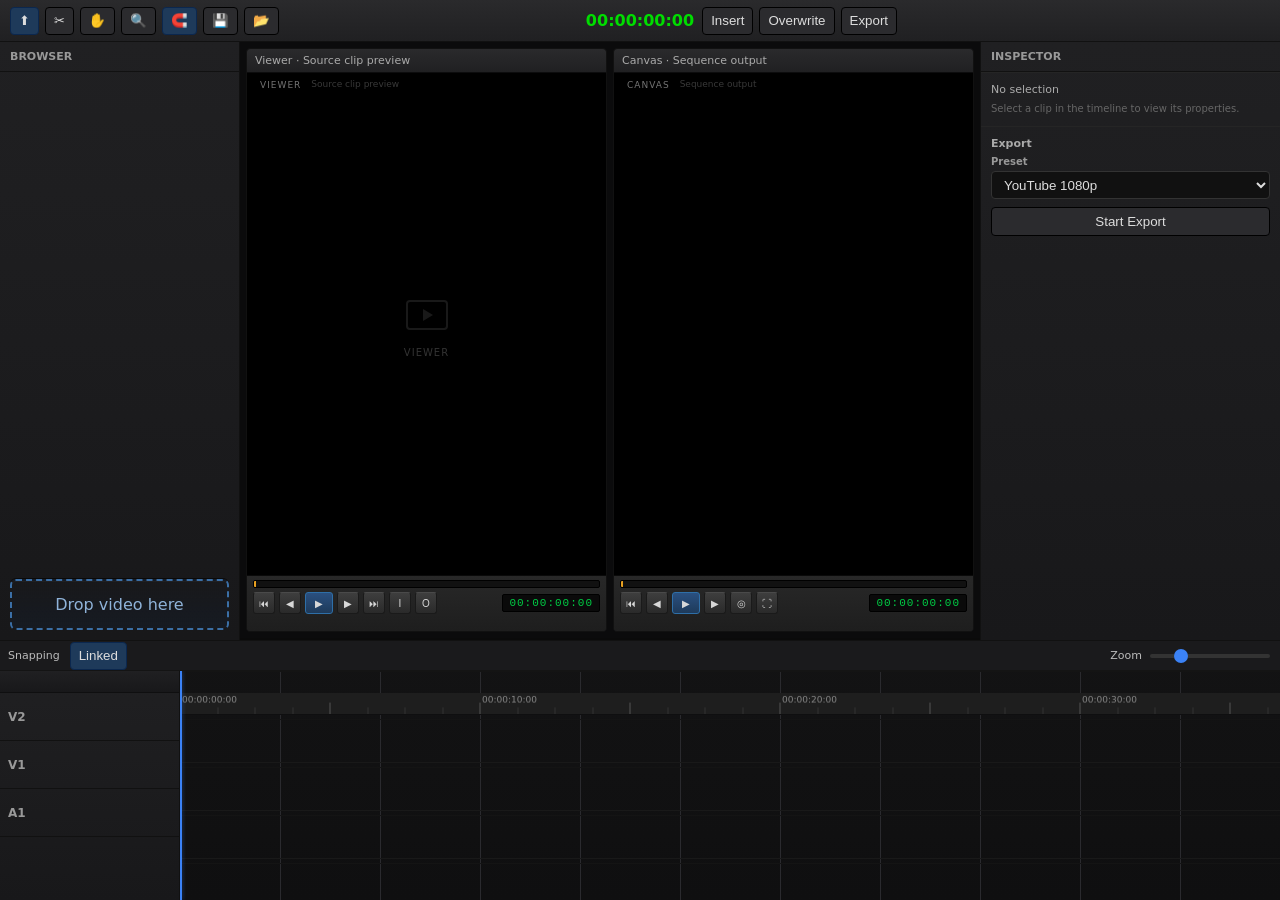
==== commit 061cadd7: "Add files via upload" ====
--- a/index.html
+++ b/index.html
@@ -1,1153 +1,841 @@
 <!DOCTYPE html>
+
 <html lang="en">
 <head>
-<meta charset="UTF-8"title><meta charset="UTF-8" />
-<meta name="viewport" content="width=device-width, initial-scale=1" />
+<meta charset="UTF-8" />
+<meta name="viewport" content="width=device-width, initial-scale=1" /> <title>Video Editor</title>
 
 <style>
-/* ===================== VARIABLES ===================== */
-:root{
-  --bg:#0f0f10; --panel:#1c1c1e; --panel2:#202022; --line:#111; --text:#d8d8d8;
-  --muted:#8b8b8b; --accent:#3b82f6; --warn:#fbbf24;
-  --browserW:240px; --inspectorW:300px; --timelineH:260px;
-  --trackH:48px; --pxPerSec:100px; --rulerH:22px;
-  font-family:system-ui,-apple-system,Segoe UI,sans-serif;
-}
-
-/* ===================== RESET ===================== */
-*{box-sizing:border-box}
-html,body{margin:0;height:100%;background:var(--bg);color:var(--text);overflow:hidden}
-
-/* ===================== ROOT GRID ===================== */
-body{ display:grid; grid-template-rows:42px 1fr var(--timelineH); }
-
-/* ===================== TOP BAR ===================== */
-#topbar{
-  display:grid; grid-template-columns:1fr auto 1fr; align-items:center; gap:8px; padding:0 10px;
-  background:linear-gradient(#2a2a2c,#202022); border-bottom:1px solid var(--line);
-}
-#topbar .left,#topbar .right{display:flex;gap:6px;align-items:center}
+/* ===================== VARIABLES ===================== */ :root{ --bg:#0f0f10; --panel:#1c1c1e; --panel2:#202022; --line:#111; --text:#d8d8d8; --muted:#8b8b8b; --accent:#3b82f6; --warn:#fbbf24; --browserW:240px; --inspectorW:300px; --timelineH:260px; --trackH:48px; --pxPerSec:100px; --rulerH:22px; font-family:system-ui,-apple-system,Segoe UI,sans-serif; }
+
+/* ===================== RESET ===================== */ *{box-sizing:border-box} html,body{margin:0;height:100%;background:var(--bg);color:var(--text);overflow:hidden}
+
+/* ===================== ROOT GRID ===================== */ body{ display:grid; grid-template-rows:42px 1fr var(--timelineH); }
+
+/* ===================== TOP BAR ===================== */ #topbar{ display:grid; grid-template-columns:1fr auto 1fr; align-items:center; gap:8px; padding:0 10px; background:linear-gradient(#2a2a2c,#202022); border-bottom:1px solid var(--line); } #topbar .left,#topbar .right{display:flex;gap:6px;align-items:center}
 #topbar .center{justify-self:center;font-variant-numeric:tabular-nums;color:#00dd00;font-weight:600}
-.tool-btn{height:28px;min-width:28px;padding:0 8px;background:#2b2b2e;border:1px solid #000;color:#ddd;border-radius:4px;cursor:pointer}
+.tool-btn{height:28px;min-width:28px;padding:0 8px;background:#2b2b2e;border:1px solid #000;color:#ddd;border-radius:4px;cursor:pointer;transition:all 0.15s ease} .tool-btn:hover{background:#353538;border-color:#222}
 .tool-btn.active{background:#1e3a5a;border-color:#0b274e}
 
-/* ===================== WORKSPACE GRID ===================== */
-#app{ display:grid; grid-template-columns:var(--browserW) 1fr var(--inspectorW); overflow:hidden }
-
-/* ===================== BROWSER ===================== */
-#browser{
-  background:linear-gradient(#202022,#18181a);
-  border-right:1px solid var(--line);
-  display:flex;flex-direction:column;min-width:0;overflow:hidden;
-}
-.browser-header{ padding:8px 10px; font-size:11px; color:var(--muted); text-transform:uppercase; border-bottom:1px solid var(--line) }
-#bin{ flex:1; overflow:auto; padding:0 8px }
-/* Pinned Drop Zone (bottom of Browser) */
-#drop-zone{
-  position: sticky; bottom: 0;
-  margin:10px; padding:14px;
-  border:2px dashed #3b6fa6; border-radius:6px;
-  color:#8fb3d9; text-align:center; cursor:pointer;
-  background:linear-gradient(to top, rgba(20,30,45,.45), transparent);
-  z-index:1;
-  box-shadow: 0 -1px 0 rgba(0,0,0,.6), inset 0 1px 0 rgba(255,255,255,.03);
-}
-#drop-zone:hover{ background:linear-gradient(to top, rgba(35,55,85,.55), transparent) }
-.bin-item{ padding:6px;border-bottom:1px solid #252525;cursor:grab;display:flex;gap:8px;align-items:center }
-.bin-thumb{ width:42px;height:28px;background:#000;border:1px solid #333;font-size:9px;color:#bbb;display:flex;align-items:center;justify-content:center }
-
-/* ===================== CENTER (VIEWERS) ===================== */
-#center{ display:flex;flex-direction:column;overflow:hidden;min-width:0 }
+/* ===================== WORKSPACE GRID ===================== */ #app{ display:grid; grid-template-columns:var(--browserW) 1fr var(--inspectorW); overflow:hidden }
+
+/* ===================== BROWSER ===================== */ #browser{ background:linear-gradient(#202022,#18181a);
+border-right:1px solid var(--line);
+display:flex;flex-direction:column;min-width:0;overflow:hidden;
+}
+.browser-header{ padding:8px 10px; font-size:11px; font-weight:600; color:#999; text-transform:uppercase; border-bottom:1px solid var(--line) } #bin{ flex:1; overflow:auto; padding:0 8px }
+/* Pinned Drop Zone (bottom of Browser) */ #drop-zone{
+position: sticky; bottom: 0;
+margin:10px; padding:14px;
+border:2px dashed #3b6fa6; border-radius:6px; color:#8fb3d9; text-align:center; cursor:pointer; background:linear-gradient(to top, rgba(20,30,45,.45), transparent); z-index:1;
+box-shadow: 0 -1px 0 rgba(0,0,0,.6), inset 0 1px 0 rgba(255,255,255,.03); transition:all 0.2s ease; } #drop-zone:hover{ background:linear-gradient(to top, rgba(35,55,85,.65), transparent); border-color:#5a8bc7 } .bin-item{ padding:6px;border-bottom:1px solid #252525;cursor:grab;display:flex;gap:8px;align-items:center;transition:background 0.15s ease } .bin-item:hover{background:rgba(255,255,255,.03)}
+.bin-thumb{ width:42px;height:28px;background:#000;border:1px solid #333;font-size:9px;color:#bbb;display:flex;align-items:center;justify-content:center;border-radius:2px }
+
+/* ===================== CENTER (VIEWERS) ===================== */ #center{ display:flex;flex-direction:column;overflow:hidden;min-width:0 }
 
 /* Dual viewers */
-#viewers{ flex:1; display:grid; grid-template-columns:1fr 1fr; gap:6px; padding:6px; border-bottom:2px solid #0a0a0a; min-height:0; background:#0b0b0c }
-.viewer-panel{
-  display:grid; grid-template-rows:24px minmax(0,1fr) 56px; /* <- protects transport row */
-  background:var(--panel); border:1px solid #111; min-height:0; overflow:hidden; /* <- prevents overlap */
-}
-.viewer-panel .panel-header{ background:linear-gradient(#2a2a2c,#202022); border-bottom:1px solid #0c0c0d; padding:0 8px; font-size:11px; color:#8a8a8a; display:flex; align-items:center }
-
-/* Viewer screen boxes:
-   Keep a stable container (16:9), let media fit INSIDE it.
-   This prevents the screen from invading the controls row. */
+#viewers{ flex:1; display:grid; grid-template-columns:1fr 1fr; gap:6px; padding:6px; border-bottom:2px solid #0a0a0a; min-height:0; background:#0b0b0c } .viewer-panel{ display:grid; grid-template-rows:24px minmax(0,1fr) 56px; background:var(--panel); border:1px solid #111; border-radius:4px; min-height:0; overflow:hidden; } .viewer-panel .panel-header{ background:linear-gradient(#2a2a2c,#202022); border-bottom:1px solid #0c0c0d; padding:0 8px; font-size:11px; color:#aaa; display:flex; align-items:center; border-radius:4px 4px 0 0 }
+
+/* Viewer screen boxes */
 .viewer-screen{
-  background:#000; position:relative; overflow:hidden;
-  display:flex; align-items:center; justify-content:center;
-  height:100%; aspect-ratio:16/9; min-height:0; /* <- stable box */
-}
-
-/* Source video element fits inside (no distortion) */
-.viewer-screen video{ max-width:100%; max-height:100%; display:block; object-fit:contain }
-
-/* Program canvas + overlays anchored and stacked */
-#programCanvas{ max-width:100%; max-height:100%; display:block }
-#text-overlay-canvas{ position:absolute; inset:0; width:100%; height:100%; pointer-events:none; display:none }
-.safe-zones{position:absolute;inset:0;pointer-events:none;display:none}
+background:#000; position:relative; overflow:hidden; display:flex; align-items:center; justify-content:center; height:100%; min-height:0; }
+
+/* Source video element fits inside (no distortion) */ .viewer-screen video{ max-width:100%; max-height:100%; display:block; object-fit:contain }
+
+/* Program canvas + overlays anchored and stacked */ #programCanvas{ max-width:100%; max-height:100%; display:block } #text-overlay-canvas{ position:absolute; inset:0; width:100%; height:100%; pointer-events:none; display:none } .safe-zones{position:absolute;inset:0;pointer-events:none;display:none}
 .safe-zones.show{display:block}
-.safe-zones::before,.safe-zones::after{content:'';position:absolute;border:1px solid rgba(255,255,255,0.28)}
-.safe-zones::before{inset:5%}
-.safe-zones::after{inset:10%}
-.viewer-label-tip{position:absolute;top:6px;left:8px;display:flex;gap:5px;pointer-events:none}
-.viewer-label-badge{font-size:9px;color:rgba(255,255,255,.45);letter-spacing:1px;text-transform:uppercase;background:rgba(0,0,0,.4);border-radius:3px;padding:1px 5px}
-.viewer-label-desc{font-size:9px;color:rgba(255,255,255,.22)}
+.safe-zones::before,.safe-zones::after{content:'';position:absolute;border:1px solid rgba(255,255,255,0.28)} .safe-zones::before{inset:5%} .safe-zones::after{inset:10%} .viewer-label-tip{position:absolute;top:6px;left:8px;display:flex;gap:5px;pointer-events:none}
+.viewer-label-badge{font-size:9px;color:rgba(255,255,255,.45);letter-spacing:1px;text-transform:uppercase;background:rgba(0,0,0,.4);border-radius:3px;padding:1px 5px} .viewer-label-desc{font-size:9px;color:rgba(255,255,255,.22)}
 .viewer-placeholder{position:absolute;inset:0;display:flex;flex-direction:column;align-items:center;justify-content:center;gap:8px;color:#333;pointer-events:none}
 .viewer-placeholder svg{opacity:.3}
 .viewer-placeholder span{font-size:10px;letter-spacing:1px}
 
 /* Transport + scrub */
-.viewer-controls{ background:linear-gradient(#282828,#1e1e1e); border-top:1px solid #0a0a0a; display:flex; flex-direction:column; gap:4px; padding:4px 6px }
-.vc-scrub{height:8px;background:#111;border:1px solid #000;border-radius:2px;position:relative;overflow:hidden;cursor:pointer}
-.vc-scrub-fill{position:absolute;left:0;top:0;bottom:0;background:linear-gradient(to right,#2e6fa8,#4a8fcd);width:0%}
-.vc-scrub-head{position:absolute;top:-2px;bottom:-2px;width:3px;background:#e8a020;margin-left:-1px;border-radius:1px}
-.vc-io{position:absolute;top:0;bottom:0;background:rgba(59,130,246,0.25);pointer-events:none}
+.viewer-controls{ background:linear-gradient(#282828,#1e1e1e); border-top:1px solid #0a0a0a; display:flex; flex-direction:column; gap:4px; padding:4px 6px } .vc-scrub{height:8px;background:#111;border:1px solid #000;border-radius:2px;position:relative;overflow:hidden;cursor:pointer}
+.vc-scrub-fill{position:absolute;left:0;top:0;bottom:0;background:linear-gradient(to right,#2e6fa8,#4a8fcd);width:0%;transition:width 0.05s linear} .vc-scrub-head{position:absolute;top:-2px;bottom:-2px;width:3px;background:#e8a020;margin-left:-1px;border-radius:1px;transition:left 0.05s linear} .vc-io{position:absolute;top:0;bottom:0;background:rgba(59,130,246,0.25);pointer-events:none}
 .vc-buttons{display:flex;align-items:center;gap:4px}
-.vc-btn{ width:22px;height:22px;background:linear-gradient(#3e3e3e,#2a2a2a);border:1px solid #1a1a1a;border-top-color:#4a4a4a;color:#d8d8d8;border-radius:3px;cursor:pointer;display:flex;align-items:center;justify-content:center;font-size:10px }
-.vc-btn.play-btn{ width:28px;background:linear-gradient(#2a5080,#1e3a5a);border-color:#2e6fa8 }
+.vc-btn{ width:22px;height:22px;background:linear-gradient(#3e3e3e,#2a2a2a);border:1px solid #1a1a1a;border-top-color:#4a4a4a;color:#d8d8d8;border-radius:3px;cursor:pointer;display:flex;align-items:center;justify-content:center;font-size:10px;transition:all 0.1s ease } .vc-btn:hover{background:linear-gradient(#4a4a4a,#363636)}
+.vc-btn:active{transform:translateY(1px)}
+.vc-btn.play-btn{ width:28px;background:linear-gradient(#2a5080,#1e3a5a);border-color:#2e6fa8 } .vc-btn.play-btn:hover{background:linear-gradient(#3a6090,#2e4a6a)}
 .vc-tc{ margin-left:auto;background:#0a0a0a;border:1px solid #000;border-radius:2px;padding:2px 6px;font-family:'Courier New',monospace;font-size:11px;color:#00cc44;letter-spacing:1px }
 
-/* ===================== TIMELINE ===================== */
-#timeline{ display:grid; grid-template-rows:30px 1fr; background:linear-gradient(#131314,#0f0f10); border-top:1px solid var(--line) }
-#timeline .controls{ display:flex; align-items:center; gap:10px; padding:0 8px; font-size:11px; color:#bbb; border-bottom:1px solid #141414; background:#1a1a1c }
-#timeline .body{ display:grid; grid-template-columns:180px 1fr; overflow:hidden; min-height:0 }
-
-/* Left column: spacer = ruler height so labels align */
-#track-headers{ background:linear-gradient(#202022,#18181a); border-right:1px solid --line; overflow:auto; position:relative; }
-#track-headers .ruler-spacer{ height:var(--rulerH); border-bottom:1px solid #0f0f10; background:linear-gradient(#202022,#18181a); position:sticky; top:0; z-index:2; }
-.track-header{ height:var(--trackH); display:flex; align-items:center; gap:6px; padding:0 8px; color:var(--muted); border-bottom:1px solid var(--line) }
+/* ===================== TIMELINE ===================== */ #timeline{ display:grid; grid-template-rows:30px 1fr; background:linear-gradient(#131314,#0f0f10); border-top:1px solid var(--line) } #timeline .controls{ display:flex; align-items:center; gap:10px; padding:0 8px; font-size:11px; color:#bbb; border-bottom:1px solid #141414; background:#1a1a1c } #timeline .body{ display:grid; grid-template-columns:180px 1fr; overflow:hidden; min-height:0 }
+
+/* Left column: spacer = ruler height so labels align */ #track-headers{ background:linear-gradient(#202022,#18181a); border-right:1px solid var(--line); overflow:auto; position:relative; } #track-headers .ruler-spacer{ height:var(--rulerH); border-bottom:1px solid #0f0f10; background:linear-gradient(#202022,#18181a); position:sticky; top:0; z-index:2; } .track-header{ height:var(--trackH); display:flex; align-items:center; gap:6px; padding:0 8px; color:#999; border-bottom:1px solid var(--line); font-weight:600; font-size:12px }
 
 /* Right column (tracks) */
 .tracks{
-  position:relative; overflow:auto; min-height:0;
-  padding-top:var(--rulerH);
-  background:
-    linear-gradient(#141414 1px, transparent 1px) top left/100% var(--trackH),
-    linear-gradient(to right, #2a2a2e 1px, transparent 1px) top left/var(--pxPerSec) 100%;
-}
-.timeline-ruler{ position:sticky; top:0; height:var(--rulerH); z-index:3; border-bottom:1px solid #0f0f10; background:#1e1e1e }
-#ruler-canvas{ display:block; width:100%; height:100% }
-
-.timeline-track{ height:var(--trackH); border-bottom:1px solid #191919; position:relative; }
-.clip{
-  position:absolute; top:3px; bottom:3px; border-radius:4px;
-  background:linear-gradient(#3576d6,#2559a4); color:#fff; font-size:10px;
-  padding:0 6px; cursor:grab; display:flex; align-items:center; user-select:none;
-  border:1px solid rgba(0,0,0,0.5); box-shadow: inset 0 1px 0 rgba(255,255,255,0.1), 0 1px 3px rgba(0,0,0,0.4)
-}
-.clip.audio-clip{ background:linear-gradient(#3b7a4b,#235a37) }
-.clip.selected{ outline:2px solid var(--accent) }
-.clip-handle{ position:absolute; top:0; bottom:0; width:6px; background:rgba(255,255,255,.14); cursor:ew-resize; }
-.clip-handle.left{ left:0; border-radius:4px 0 0 4px }
-.clip-handle.right{ right:0; border-radius:0 4px 4px 0 }
-
-/* Clip label stays inside with ellipsis */
-.clip-label{ position:relative; z-index:1; white-space:nowrap; overflow:hidden; text-overflow:ellipsis; max-width:calc(100% - 12px); pointer-events:none }
+position:relative; overflow:auto; min-height:0; padding-top:var(--rulerH);
+background:
+linear-gradient(#141414 1px, transparent 1px) top left/100% var(--trackH), linear-gradient(to right, #2a2a2e 1px, transparent 1px) top left/var(--pxPerSec) 100%; } .timeline-ruler{ position:sticky; top:0; height:var(--rulerH); z-index:3; border-bottom:1px solid #0f0f10; background:#1e1e1e } #ruler-canvas{ display:block; width:100%; height:100% }
+
+.timeline-track{ height:var(--trackH); border-bottom:1px solid #191919; position:relative; } .clip{ position:absolute; top:3px; bottom:3px; border-radius:4px; background:linear-gradient(135deg, #3576d6,#2559a4); color:#fff; font-size:10px;
+padding:0 6px; cursor:grab; display:flex; align-items:center; user-select:none; border:1px solid rgba(0,0,0,0.5); box-shadow: inset 0 1px 0 rgba(255,255,255,0.1), 0 1px 3px rgba(0,0,0,0.4); transition:box-shadow 0.1s ease; }
+.clip:hover{box-shadow: inset 0 1px 0 rgba(255,255,255,0.15), 0 2px 5px rgba(0,0,0,0.5)} .clip.audio-clip{ background:linear-gradient(135deg, #3b7a4b,#235a37) } .clip.selected{ outline:2px solid var(--accent); outline-offset:-1px } .clip-handle{ position:absolute; top:0; bottom:0; width:6px; background:rgba(255,255,255,.14); cursor:ew-resize; transition:background 0.15s ease } .clip-handle:hover{background:rgba(255,255,255,.3)}
+.clip-handle.left{ left:0; border-radius:4px 0 0 4px } .clip-handle.right{ right:0; border-radius:0 4px 4px 0 }
+
+/* Clip label stays inside with ellipsis */ .clip-label{ position:relative; z-index:1; white-space:nowrap; overflow:hidden; text-overflow:ellipsis; max-width:calc(100% - 12px); pointer-events:none }
 
 /* Playhead + snap guide */
-#playhead-line{ position:absolute; top:0; bottom:0; width:2px; background:#3b82f6; pointer-events:none; z-index:4; left:0 }
-#snap-guide{ position:absolute; top:0; bottom:0; width:2px; background:#ffcc00; pointer-events:none; z-index:5; display:none }
+#playhead-line{ position:absolute; top:0; bottom:0; width:2px; background:#3b82f6; pointer-events:none; z-index:4; left:0; box-shadow:0 0 4px rgba(59,130,246,0.5) } #snap-guide{ position:absolute; top:0; bottom:0; width:2px; background:#ffcc00; pointer-events:none; z-index:5; display:none; box-shadow:0 0 4px rgba(255,204,0,0.5) }
 
 /* Tool cursors */
-body.tool-select .tracks{ cursor:default }
-body.tool-blade  .tracks{ cursor:crosshair }
-body.tool-hand   .tracks{ cursor:grab }
-body.tool-hand   .tracks:active{ cursor:grabbing }
-body.tool-zoom   .tracks{ cursor:zoom-in }
+body.tool-select .tracks{ cursor:default } body.tool-blade .tracks{ cursor:crosshair } body.tool-hand .tracks{ cursor:grab } body.tool-hand .tracks:active{ cursor:grabbing } body.tool-zoom .tracks{ cursor:zoom-in }
 
 /* INSPECTOR minimal */
-#inspector{ background:linear-gradient(#202022,#18181a); border-left:1px solid #111; display:flex; flex-direction:column; min-width:0; overflow:auto }
-.inspector-section{ padding:10px;border-top:1px solid #252525 }
-.inspector-row{ margin-bottom:8px }
-.inspector-row label{ display:block;font-size:10px;color:#999;margin-bottom:4px }
-.inspector-row input,.inspector-row select{ width:100%; background:#111; color:#ddd; border:1px solid #333; height:28px; border-radius:4px }
+#inspector{ background:linear-gradient(#202022,#18181a); border-left:1px solid #111; display:flex; flex-direction:column; min-width:0; overflow:auto } .inspector-section{ padding:10px;border-top:1px solid #252525 } .inspector-row{ margin-bottom:8px } .inspector-row label{ display:block;font-size:10px;color:#999;margin-bottom:4px;font-weight:600 } .inspector-row input,.inspector-row select{ width:100%; background:#111; color:#ddd; border:1px solid #333; height:28px; border-radius:4px; padding:0 8px } .inspector-row input:focus,.inspector-row select:focus{outline:none;border-color:#3b82f6}
+.inspector-row button{width:100%;padding:6px;background:#2b2b2e;border:1px solid #000;color:#ddd;border-radius:4px;cursor:pointer;transition:all 0.15s ease} .inspector-row button:hover{background:#353538}
 
 /* Scroll safety */
-#app, #viewers, #center, #browser, #inspector, #timeline .body { min-height: 0; min-width: 0; }
-html, body { overscroll-behavior: none; }
+#app, #viewers, #center, #browser, #inspector, #timeline .body { min-height: 0; min-width: 0; } html, body { overscroll-behavior: none; }
+
+/* Zoom slider styling */
+#tl-zoom-slider{
+width:120px;
+-webkit-appearance:none;
+appearance:none;
+height:4px;
+background:#333;
+border-radius:2px;
+outline:none;
+}
+#tl-zoom-slider::-webkit-slider-thumb{
+-webkit-appearance:none;
+appearance:none;
+width:14px;
+height:14px;
+border-radius:50%;
+background:#3b82f6;
+cursor:pointer;
+transition:all 0.15s ease;
+}
+#tl-zoom-slider::-webkit-slider-thumb:hover{
+background:#5a9fff;
+transform:scale(1.1);
+}
+#tl-zoom-slider::-moz-range-thumb{
+width:14px;
+height:14px;
+border-radius:50%;
+background:#3b82f6;
+cursor:pointer;
+border:none;
+transition:all 0.15s ease;
+}
+#tl-zoom-slider::-moz-range-thumb:hover{
+background:#5a9fff;
+transform:scale(1.1);
+}
 </style>
+
 </head>
 
 <body>
 
 <!-- ===================== TOP BAR ===================== -->
+
 <div id="topbar">
-  <div class="left">
-    <button class="tool-btn active" id="toolSelect" title="Selection (A)">⬆</button>
-    <button class="tool-btn" id="toolBlade" title="Blade (B)">✂</button>
-    <button class="tool-btn" id="toolHand"  title="Hand (H)">✋</button>
-    <button class="tool-btn" id="toolZoom"  title="Zoom (Z)">🔍</button>
-    <button class="tool-btn active" id="snapBtn" title="Toggle snapping">🧲</button>
-    <button class="tool-btn" id="saveBtn">💾</button>
-    <button class="tool-btn" id="loadBtn">📂</button>
-  </div>
-
-  <div class="center">00:00:00:00</div>
-
-  <div class="right">
-    <button class="tool-btn" id="btn-insert" title="Insert (F9)">Insert</button>
-    <button class="tool-btn" id="btn-overwrite" title="Overwrite (F10)">Overwrite</button>
-    <button class="tool-btn" id="exportBtn">Export</button>
-  </div>
+<div class="left">
+<button class="tool-btn active" id="toolSelect" title="Selection (A)">⬆</button> <button class="tool-btn" id="toolBlade" title="Blade (B)">✂</button> <button class="tool-btn" id="toolHand" title="Hand (H)">✋</button> <button class="tool-btn" id="toolZoom" title="Zoom (Z)">🔍</button>
+<button class="tool-btn active" id="snapBtn" title="Toggle snapping">🧲</button>
+<button class="tool-btn" id="saveBtn" title="Save project">💾</button>
+<button class="tool-btn" id="loadBtn" title="Load project">📂</button>
 </div>
 
+<div class="center">00:00:00:00</div>
+
+<div class="right">
+<button class="tool-btn" id="btn-insert" title="Insert (F9)">Insert</button> <button class="tool-btn" id="btn-overwrite" title="Overwrite (F10)">Overwrite</button> <button class="tool-btn" id="exportBtn" title="Export video">Export</button> </div> </div>
+
 <!-- ===================== WORKSPACE ===================== -->
+
 <div id="app">
-  <!-- BROWSER -->
-  <aside id="browser">
-    <div class="browser-header">Browser</div>
-    <div id="bin"></div>
-    <div id="drop-zone" title="Click to import or drop files here">Drop video here</div>
-  </aside>
-
-  <!-- CENTER: Dual Viewers -->
-  <main id="center">
-    <div id="viewers">
-      <!-- SOURCE VIEWER -->
-      <section class="viewer-panel" id="viewer-source">
-        <div class="panel-header">Viewer · Source clip preview</div>
-        <div class="viewer-screen" id="viewer-screen-src">
-          <div class="viewer-placeholder" id="vp-src">
-            <svg width="48" height="48" viewBox="0 0 48 48" fill="none">
-              <rect x="4" y="10" width="40" height="28" rx="3" stroke="#555" stroke-width="2"/>
-              <path d="M20 18l10 6-10 6V18z" fill="#555"/>
-            </svg>
-            <span>VIEWER</span>
-          </div>
-          <video id="sourceVideo" style="display:none"></video>
-          <div class="safe-zones" id="safe-src"></div>
-          <div class="viewer-label-tip">
-            <span class="viewer-label-badge">VIEWER</span>
-            <span class="viewer-label-desc">Source clip preview</span>
-          </div>
-        </div>
-        <div class="viewer-controls">
-          <div class="vc-scrub" id="src-scrub">
-            <div class="vc-io" id="src-io" hidden></div>
-            <div class="vc-scrub-fill" id="src-fill"></div>
-            <div class="vc-scrub-head" id="src-head"></div>
-          </div>
-          <div class="vc-buttons">
-            <button class="vc-btn" id="src-go-start">⏮</button>
-            <button class="vc-btn" id="src-step-back">◀</button>
-            <button class="vc-btn play-btn" id="playSource">▶</button>
-            <button class="vc-btn" id="src-step-fwd">▶</button>
-            <button class="vc-btn" id="src-go-end">⏭</button>
-            <button class="vc-btn" id="src-mark-in"  title="Mark In">I</button>
-            <button class="vc-btn" id="src-mark-out" title="Mark Out">O</button>
-            <div class="vc-tc" id="src-tc">00:00:00:00</div>
-          </div>
-        </div>
-      </section>
-
-      <!-- PROGRAM / CANVAS VIEWER -->
-      <section class="viewer-panel" id="viewer-canvas">
-        <div class="panel-header">Canvas · Sequence output</div>
-        <div class="viewer-screen" id="viewer-screen-cvs">
-          <div class="viewer-placeholder" id="vp-cvs">
-            <svg width="48" height="48" viewBox="0 0 48 48" fill="none">
-              <rect x="4" y="10" width="40" height="28" rx="3" stroke="#555" stroke-width="2"/>
-              <line x1="4" y1="22" x2="44" y2="22" stroke="#555" stroke-width="1"/>
-              <line x1="18" y1="10" x2="18" y2="38" stroke="#555" stroke-width="1" stroke-dasharray="3 3"/>
-            </svg>
-            <span>CANVAS</span>
-          </div>
-          <canvas id="programCanvas" style="display:none"></canvas>
-          <canvas id="text-overlay-canvas"></canvas>
-          <div class="safe-zones" id="safe-cvs"></div>
-          <div class="viewer-label-tip">
-            <span class="viewer-label-badge">CANVAS</span>
-            <span class="viewer-label-desc">Sequence output</span>
-          </div>
-        </div>
-        <div class="viewer-controls">
-          <div class="vc-scrub" id="cvs-scrub">
-            <div class="vc-scrub-fill" id="cvs-fill"></div>
-            <div class="vc-scrub-head" id="cvs-head"></div>
-          </div>
-          <div class="vc-buttons">
-            <button class="vc-btn" id="cvs-go-start">⏮</button>
-            <button class="vc-btn" id="cvs-step-back">◀</button>
-            <button class="vc-btn play-btn" id="playProgram">▶</button>
-            <button class="vc-btn" id="cvs-step-fwd">▶</button>
-            <button class="vc-btn" id="toggleSafe" title="Safe Zones">◎</button>
-            <button class="vc-btn" id="cvs-fullscreen" title="Fullscreen">⛶</button>
-            <div class="vc-tc" id="cvs-tc">00:00:00:00</div>
-          </div>
-        </div>
-      </section>
-    </div>
-  </main>
-
-  <!-- INSPECTOR -->
-  <aside id="inspector">
-    <div class="browser-header">Inspector</div>
-    <div class="inspector-section" id="inspectorMain">No selection</div>
-    <div class="inspector-section">
-      <div style="font-size:11px;color:#aaa;margin-bottom:6px">Export</div>
-      <select id="exportPreset">
-        <option value="youtube">YouTube 1080p</option>
-        <option value="prores">ProRes 422</option>
-      </select>
-      <div style="display:flex;gap:6px;margin-top:8px">
-        <button id="startExport">Start Export</button>
-        <button id="cancelExport">Cancel</button>
-      </div>
-      <div id="progressTrack" style="width:100%;height:8px;background:#333;border-radius:4px;overflow:hidden;margin-top:6px">
-        <div id="progressBar" style="height:100%;width:0%;background:var(--accent)"></div>
-      </div>
-    </div>
-  </aside>
+<!-- BROWSER -->
+<aside id="browser">
+<div class="browser-header">Browser</div>
+<div id="bin"></div>
+<div id="drop-zone" title="Click to import or drop files here">Drop video here</div> </aside>
+
+<!-- CENTER: Dual Viewers -->
+
+<main id="center">
+<div id="viewers">
+<!-- SOURCE VIEWER -->
+<section class="viewer-panel" id="viewer-source"> <div class="panel-header">Viewer · Source clip preview</div> <div class="viewer-screen" id="viewer-screen-src"> <div class="viewer-placeholder" id="vp-src"> <svg width="48" height="48" viewBox="0 0 48 48" fill="none"> <rect x="4" y="10" width="40" height="28" rx="3" stroke="#555" stroke-width="2"/> <path d="M20 18l10 6-10 6V18z" fill="#555"/> </svg> <span>VIEWER</span> </div> <video id="sourceVideo" style="display:none"></video> <div class="safe-zones" id="safe-src"></div> <div class="viewer-label-tip"> <span class="viewer-label-badge">VIEWER</span>
+<span class="viewer-label-desc">Source clip preview</span> </div> </div> <div class="viewer-controls"> <div class="vc-scrub" id="src-scrub"> <div class="vc-io" id="src-io" hidden></div> <div class="vc-scrub-fill" id="src-fill"></div> <div class="vc-scrub-head" id="src-head"></div> </div> <div class="vc-buttons"> <button class="vc-btn" id="src-go-start" title="Go to start">⏮</button> <button class="vc-btn" id="src-step-back" title="Step back">◀</button> <button class="vc-btn play-btn" id="playSource" title="Play/Pause">▶</button> <button class="vc-btn" id="src-step-fwd" title="Step forward">▶</button> <button class="vc-btn" id="src-go-end" title="Go to end">⏭</button> <button class="vc-btn" id="src-mark-in" title="Mark In (I)">I</button> <button class="vc-btn" id="src-mark-out" title="Mark Out (O)">O</button> <div class="vc-tc" id="src-tc">00:00:00:00</div> </div> </div> </section>
+
+
+<!-- PROGRAM / CANVAS VIEWER -->
+<section class="viewer-panel" id="viewer-canvas"> <div class="panel-header">Canvas · Sequence output</div> <div class="viewer-screen" id="viewer-screen-cvs"> <div class="viewer-placeholder" id="vp-cvs"> <svg width="48" height="48" viewBox="0 0 48 48" fill="none"> <rect x="4" y="10" width="40" height="28" rx="3" stroke="#555" stroke-width="2"/> <line x1="4" y1="22" x2="44" y2="22" stroke="#555" stroke-width="1"/> <line x1="18" y1="10" x2="18" y2="38" stroke="#555" stroke-width="1" stroke-dasharray="3 3"/> </svg> <span>CANVAS</span> </div> <canvas id="programCanvas" style="display:none"></canvas> <canvas id="text-overlay-canvas"></canvas>
+<div class="safe-zones" id="safe-cvs"></div> <div class="viewer-label-tip"> <span class="viewer-label-badge">CANVAS</span>
+<span class="viewer-label-desc">Sequence output</span> </div> </div> <div class="viewer-controls"> <div class="vc-scrub" id="cvs-scrub"> <div class="vc-scrub-fill" id="cvs-fill"></div> <div class="vc-scrub-head" id="cvs-head"></div> </div> <div class="vc-buttons"> <button class="vc-btn" id="cvs-go-start" title="Go to start">⏮</button> <button class="vc-btn" id="cvs-step-back" title="Step back">◀</button> <button class="vc-btn play-btn" id="playProgram" title="Play/Pause (Space)">▶</button> <button class="vc-btn" id="cvs-step-fwd" title="Step forward">▶</button> <button class="vc-btn" id="toggleSafe" title="Safe Zones">◎</button> <button class="vc-btn" id="cvs-fullscreen" title="Fullscreen">⛶</button> <div class="vc-tc" id="cvs-tc">00:00:00:00</div> </div> </div> </section> </div> 
+
+</main>
+
+<!-- INSPECTOR -->
+
+<aside id="inspector">
+<div class="browser-header">Inspector</div>
+<div class="inspector-section" id="inspectorMain"> <div style="font-size:11px;color:#aaa;margin-bottom:6px">No selection</div> <div style="font-size:10px;color:#666;line-height:1.4">Select a clip in the timeline to view its properties.</div> </div> <div class="inspector-section"> <div style="font-size:11px;color:#aaa;margin-bottom:6px;font-weight:600">Export</div>
+<div class="inspector-row">
+<label>Preset</label>
+<select id="exportPreset">
+<option value="youtube">YouTube 1080p</option> <option value="prores">ProRes 422</option> </select> </div> <div class="inspector-row"> <button id="startExport">Start Export</button> </div> <div id="progressTrack" style="width:100%;height:8px;background:#333;border-radius:4px;overflow:hidden;margin-top:6px;display:none">
+<div id="progressBar" style="height:100%;width:0%;background:var(--accent);transition:width 0.3s ease"></div> </div> </div> </aside> </div>
+
+<!-- ===================== TIMELINE ===================== -->
+
+<div id="timeline">
+<div class="controls">
+<span>Snapping</span>
+<button id="tl-btn-linked" class="tool-btn active" title="Linked Selection">Linked</button> <div style="margin-left:auto;display:flex;align-items:center;gap:6px">
+<span style="font-size:11px;color:#bbb">Zoom</span>
+<input id="tl-zoom-slider" type="range" min="1" max="10" step="0.1" value="3"> </div> </div>
+
+<div class="body">
+<div id="track-headers">
+<div class="ruler-spacer"></div>
+<div class="track-header">V2</div>
+<div class="track-header">V1</div>
+<div class="track-header">A1</div>
 </div>
 
-<!-- ===================== TIMELINE ===================== -->
-<div id="timeline">
-  <div class="controls">
-    <span>Snapping</span>
-    <button id="tl-btn-linked" class="tool-btn active" title="Linked Selection">Linked</button>
-    <div style="margin-left:auto;display:flex;align-items:center;gap:6px">
-      <span style="font-size:11px;color:#bbb">Zoom</span>
-      <input id="tl-zoom-slider" type="range" min="1" max="10" step="0.1" value="3"
-        style="width:120px;-webkit-appearance:none;height:3px;background:#333;border-radius:2px;outline:none;">
-    </div>
-  </div>
-
-  <div class="body">
-    <div id="track-headers">
-      <div class="ruler-spacer"></div>
-      <div class="track-header">V2</div>
-      <div class="track-header">V1</div>
-      <div class="track-header">A1</div>
-    </div>
-
-    <div class="tracks" id="timeline-tracks">
-      <div class="timeline-ruler"><canvas id="ruler-canvas"></canvas></div>
-      <div class="timeline-track" id="track-v2" data-track="v2"></div>
-      <div class="timeline-track" id="track-v1" data-track="v1"></div>
-      <div class="timeline-track" id="track-a1" data-track="a1"></div>
-      <div id="playhead-line"></div>
-      <div id="snap-guide"></div>
-    </div>
-  </div>
+<div class="tracks" id="timeline-tracks"> <div class="timeline-ruler"><canvas id="ruler-canvas"></canvas></div> <div class="timeline-track" id="track-v2" data-track="v2"></div> <div class="timeline-track" id="track-v1" data-track="v1"></div> <div class="timeline-track" id="track-a1" data-track="a1"></div> <div id="playhead-line"></div> <div id="snap-guide"></div> </div>
+
 </div>
+</div>
 
 <!-- ===================== SOURCE VIEWER (LEFT) ===================== -->
+
 <script>
 (function(){
-  const vid  = document.getElementById('sourceVideo');
-  const ph   = document.getElementById('vp-src');
-  const play = document.getElementById('playSource');
-  const scrub= document.getElementById('src-scrub');
-  const fill = document.getElementById('src-fill');
-  const head = document.getElementById('src-head');
-  const tcEl = document.getElementById('src-tc');
-
-  const fmt = s => { const h=Math.floor(s/3600),m=Math.floor(s%3600/60),sec=Math.floor(s%60),f=Math.floor((s%1)*30); return [h,m,sec,f].map(n=>String(n).padStart(2,'0')).join(':'); };
-
-  function showIfReady(){ if (vid && vid.src && vid.readyState>=1){ ph.style.display='none'; vid.style.display='block'; } }
-  vid?.addEventListener('loadedmetadata', showIfReady);
-  vid?.addEventListener('loadeddata', showIfReady);
-
-  play?.addEventListener('click',()=>{
-    if (!vid?.src) return;
-    if (vid.paused){ vid.play(); play.textContent='⏸'; } else { vid.pause(); play.textContent='▶'; }
-  });
-
-  vid?.addEventListener('timeupdate', ()=>{
-    if (!vid.duration) return;
-    const pct = (vid.currentTime/vid.duration)*100;
-    fill.style.width = pct+'%'; head.style.left = pct+'%'; tcEl.textContent = fmt(vid.currentTime);
-  });
-
-  scrub?.addEventListener('click',(e)=>{
-    if (!vid?.duration) return;
-    const r=scrub.getBoundingClientRect(); const pct=Math.min(1,Math.max(0,(e.clientX-r.left)/r.width));
-    vid.currentTime = pct*vid.duration;
-  });
-
-  document.getElementById('src-go-start')?.addEventListener('click',()=>{ if (vid.src) vid.currentTime = 0; });
-  document.getElementById('src-go-end')  ?.addEventListener('click',()=>{ if (vid.src) vid.currentTime = vid.duration; });
-  document.getElementById('src-step-back')?.addEventListener('click',()=>{ if (vid.src) vid.currentTime = Math.max(0, vid.currentTime - 1/30); });
-  document.getElementById('src-step-fwd') ?.addEventListener('click',()=>{ if (vid.src) vid.currentTime = Math.min(vid.duration, vid.currentTime + 1/30); });
+const vid = document.getElementById('sourceVideo');
+const ph = document.getElementById('vp-src');
+const play = document.getElementById('playSource');
+const scrub= document.getElementById('src-scrub');
+const fill = document.getElementById('src-fill');
+const head = document.getElementById('src-head');
+const tcEl = document.getElementById('src-tc');
+
+const fmt = s => {
+const h=Math.floor(s/3600),m=Math.floor(s%3600/60),sec=Math.floor(s%60),f=Math.floor((s%1)*30);
+return [h,m,sec,f].map(n=>String(n).padStart(2,'0')).join(':');
+};
+
+function showIfReady(){
+if (vid && vid.src && vid.readyState>=1){ ph.style.display='none'; vid.style.display='block'; } } if(vid){ vid.addEventListener('loadedmetadata', showIfReady); vid.addEventListener('loadeddata', showIfReady); vid.addEventListener('timeupdate', ()=>{ if (!vid.duration || !isFinite(vid.duration)) return; const pct = (vid.currentTime/vid.duration)*100;
+fill.style.width = pct+'%';
+head.style.left = pct+'%';
+tcEl.textContent = fmt(vid.currentTime); }); }
+
+play?.addEventListener('click',()=>{
+if (!vid?.src) return;
+if (vid.paused){
+vid.play();
+play.textContent='⏸';
+} else {
+vid.pause();
+play.textContent='▶';
+}
+});
+
+scrub?.addEventListener('click',(e)=>{
+if (!vid?.duration || !isFinite(vid.duration)) return; const r=scrub.getBoundingClientRect(); const pct=Math.min(1,Math.max(0,(e.clientX-r.left)/r.width));
+vid.currentTime = pct*vid.duration;
+});
+
+document.getElementById('src-go-start')?.addEventListener('click',()=>{
+if (vid?.src) vid.currentTime = 0;
+});
+document.getElementById('src-go-end')?.addEventListener('click',()=>{
+if (vid?.src && isFinite(vid.duration)) vid.currentTime = vid.duration; }); document.getElementById('src-step-back')?.addEventListener('click',()=>{
+if (vid?.src) vid.currentTime = Math.max(0, vid.currentTime - 1/30); }); document.getElementById('src-step-fwd')?.addEventListener('click',()=>{
+if (vid?.src && isFinite(vid.duration)) vid.currentTime = Math.min(vid.duration, vid.currentTime + 1/30); }); })(); </script>
+
+<!-- ===================== TIMELINE + PROGRAM CANVAS ===================== -->
+
+<script>
+/* =========================================================
+STATE
+========================================================= */ const TRACK_ORDER = ['v2','v1','a1']; const tl = {
+clips: [],
+timeline: [],
+selectedId: null,
+playhead: 0,
+zoom: 3,
+seqDuration: 60,
+playing: false,
+snapping: true,
+snapPx: 10,
+tool: 'select',
+linkedSelection: true,
+
+srcClipId: null,
+markIn: null,
+markOut: null,
+
+seqW: 16, seqH: 9, seqSet: false,
+showSafe: false,
+_raf: null
+};
+
+/* =========================================================
+HELPERS
+========================================================= */ function formatTC(sec){ const h=Math.floor(sec/3600),m=Math.floor(sec%3600/60),s=Math.floor(sec%60),f=Math.floor((sec%1)*30);
+return [h,m,s,f].map(n=>String(n).padStart(2,'0')).join(':');
+}
+function pxToSec(px){ return px / (tl.zoom * 10); } function secToPx(sec){ return sec * tl.zoom * 10; }
+
+function fitContain(srcW, srcH, dstW, dstH) { if (!srcW || !srcH || !dstW || !dstH) return { x:0, y:0, w:dstW, h:dstH }; const srcAR = srcW / srcH, dstAR = dstW / dstH; if (srcAR > dstAR) { const w = dstW, h = Math.round(w/srcAR); return { x:0, y:Math.round((dstH-h)/2), w, h }; } else { const h = dstH, w = Math.round(h*srcAR); return { x:Math.round((dstW-w)/2), y:0, w, h }; } } function fitCover(srcW, srcH, dstW, dstH) { if (!srcW || !srcH || !dstW || !dstH) return { x:0, y:0, w:dstW, h:dstH }; const scale = Math.max(dstW/srcW, dstH/srcH); const w = Math.round(srcW*scale), h = Math.round(srcH*scale); return { x:Math.round((dstW-w)/2), y:Math.round((dstH-h)/2), w, h }; } function fitOneToOne(srcW, srcH, dstW, dstH) { const w = Math.min(srcW, dstW), h = Math.min(srcH, dstH); return { x:Math.round((dstW-w)/2), y:Math.round((dstH-h)/2), w, h }; }
+
+/* =========================================================
+TIMECODE + PLAYHEAD + RULER
+========================================================= */ function updateTimecodes(){ const tc = formatTC(tl.playhead); const centerEl = document.querySelector('#topbar .center'); const cvsTC = document.getElementById('cvs-tc');
+if(centerEl) centerEl.textContent = tc;
+if(cvsTC) cvsTC.textContent = tc;
+}
+
+function updatePlayhead(){
+const px = secToPx(tl.playhead);
+const playheadLine = document.getElementById('playhead-line');
+if(playheadLine) playheadLine.style.left = px + 'px'; const pct = tl.seqDuration>0 ? (tl.playhead/tl.seqDuration)*100 : 0; const cvsFill = document.getElementById('cvs-fill');
+const cvsHead = document.getElementById('cvs-head');
+if(cvsFill) cvsFill.style.width = pct+'%';
+if(cvsHead) cvsHead.style.left = pct+'%'; updateTimecodes(); renderCanvasFrame(); }
+
+function drawRuler(){
+const canvas = document.getElementById('ruler-canvas');
+const plane = document.getElementById('timeline-tracks');
+if (!canvas || !plane) return;
+const W = plane.scrollWidth || plane.clientWidth || 1200; const H = parseInt(getComputedStyle(document.documentElement).getPropertyValue('--rulerH')) || 22; canvas.width = W; canvas.height = H; const ctx = canvas.getContext('2d'); ctx.fillStyle='#1e1e1e'; ctx.fillRect(0,0,W,H); const pps = tl.zoom*10; const totalSec = pxToSec(W); const step = pps>=100?1:pps>=50?2:pps>=20?5:10;
+ctx.strokeStyle='#555';
+ctx.fillStyle='#8a8a8a';
+ctx.font='9px system-ui, sans-serif';
+for (let t=0; t<=totalSec+step; t+=step){ const x=Math.round(t*pps); ctx.beginPath(); ctx.moveTo(x,10); ctx.lineTo(x,H); ctx.stroke(); if (t%(step*2)===0) ctx.fillText(formatTC(t), x+2, 10); } const minor=step/4; ctx.strokeStyle='#333'; for (let t=0; t<=totalSec; t+=minor){ if (t%step===0) continue; const x=Math.round(t*pps); ctx.beginPath(); ctx.moveTo(x,15); ctx.lineTo(x,H); ctx.stroke(); } }
+
+/* =========================================================
+PROGRAM CANVAS (COMPOSITOR)
+========================================================= */ const videoEls = new Map();
+
+async function ensureVideoEl(clip){
+if (clip.type!=='video') return null;
+if (videoEls.has(clip.id)) return videoEls.get(clip.id); const v=document.createElement('video');
+v.src=clip.url;
+v.muted=true;
+v.preload='auto';
+v.playsInline=true;
+await new Promise(res=>{
+const done=()=>{
+v.removeEventListener('loadeddata',done);
+v.removeEventListener('error',done);
+res();
+};
+v.addEventListener('loadeddata',done,{once:true});
+v.addEventListener('error',done,{once:true});
+});
+videoEls.set(clip.id,v);
+return v;
+}
+
+async function renderCanvasFrame(){
+const screen = document.getElementById('viewer-screen-cvs');
+const canvas = document.getElementById('programCanvas');
+if (!screen || !canvas) return;
+
+const cssW = Math.max(1, screen.clientWidth || 1280); const cssH = Math.max(1, screen.clientHeight || 720);
+
+const dpr = Math.max(1, Math.floor(window.devicePixelRatio || 1)); const pxW = cssW * dpr, pxH = cssH * dpr;
+
+if (canvas.width !== pxW || canvas.height !== pxH) { canvas.width = pxW; canvas.height = pxH; canvas.style.width = cssW + 'px'; canvas.style.height = cssH + 'px'; } const ctx = canvas.getContext('2d'); ctx.setTransform(dpr, 0, 0, dpr, 0, 0); ctx.clearRect(0, 0, cssW, cssH);
+
+const vpCvs = document.getElementById('vp-cvs');
+if(vpCvs) vpCvs.style.display='none';
+canvas.style.display='block';
+
+ctx.fillStyle = '#000';
+ctx.fillRect(0, 0, cssW, cssH);
+
+const t = tl.playhead;
+const visible = tl.timeline
+.filter(e => {
+const c = tl.clips.find(x => x.id === e.clipId); return c && c.type === 'video' && (t >= e.start && t <= e.start + e.duration);
+})
+.sort((a,b) => (TRACK_ORDER.indexOf(a.track) - TRACK_ORDER.indexOf(b.track)) || (a.start - b.start));
+
+for (const entry of visible){
+const clip = tl.clips.find(c => c.id === entry.clipId); const v = await ensureVideoEl(clip); if (!v || !isFinite(v.duration)) continue;
+
+const mediaT = Math.min(v.duration, Math.max(0, t - entry.start + (entry.inPoint || 0))); if (Math.abs(v.currentTime - mediaT) > 0.12) { try{ v.currentTime = mediaT; }catch{} } if (tl.playing && v.paused) { try{ await v.play(); }catch{} } if (!tl.playing && !v.paused){ try{ v.pause(); }catch{} }
+
+let alpha=1, elapsed=t-entry.start, remaining=entry.start+entry.duration-t;
+if (entry.fadeIn > 0 && elapsed < entry.fadeIn) alpha = Math.min(alpha, elapsed/entry.fadeIn); if (entry.fadeOut > 0 && remaining < entry.fadeOut) alpha = Math.min(alpha, remaining/entry.fadeOut);
+
+const vw = v.videoWidth || 0;
+const vh = v.videoHeight || 0;
+const mode = entry.fit || 'fit';
+
+let rect;
+if (mode === 'fit') rect = fitContain(vw, vh, cssW, cssH); else if (mode === 'fill')rect = fitCover (vw, vh, cssW, cssH); else rect = fitOneToOne(vw, vh, cssW, cssH);
+
+ctx.globalAlpha = Math.max(0, Math.min(1, alpha)); ctx.drawImage(v, 0, 0, vw, vh, rect.x, rect.y, rect.w, rect.h); ctx.globalAlpha = 1; }
+
+const safe = document.getElementById('safe-cvs');
+if (safe) safe.classList.toggle('show', !!tl.showSafe); }
+
+/* =========================================================
+SEQUENCE ASPECT (auto from first placed video) ========================================================= */ async function setSequenceAspectFromClip(clip) { if (tl.seqSet || clip.type !== 'video') return; const v = await ensureVideoEl(clip); const vw = v?.videoWidth || 0; const vh = v?.videoHeight || 0; if (vw && vh) { tl.seqW = vw; tl.seqH = vh; tl.seqSet = true; renderCanvasFrame(); } }
+
+/* =========================================================
+SNAPPING
+========================================================= */ function getSnapPoints(excludeEntryId){ const points = []; tl.timeline.forEach(e=>{ if (e.id===excludeEntryId) return; points.push(e.start); points.push(e.start + e.duration); }); return points.sort((a,b)=>a-b); }
+
+function snapTime(rawSec, excludeEntryId){ if (!tl.snapping) return { time: rawSec, snapped:false, type:null }; const snapLine = document.getElementById('snap-guide');
+const px = secToPx(rawSec);
+const pts = getSnapPoints(excludeEntryId); let best = {time:rawSec,dist:tl.snapPx+1,type:null};
+pts.forEach(t=>{
+const d = Math.abs(secToPx(t) - px);
+if (d < best.dist) best = {time:t, dist:d, type:'edge'}; }); if (best.dist <= tl.snapPx){ if (snapLine){ snapLine.style.left = secToPx(best.time)+'px'; snapLine.style.display='block'; } return { time: best.time, snapped:true, type:best.type }; } if (snapLine) snapLine.style.display='none'; return { time: rawSec, snapped:false, type:null }; }
+
+/* =========================================================
+TIMELINE RENDERING / DRAG / RESIZE / BLADE ========================================================= */ function renderTimeline(){ ['track-v2','track-v1','track-a1'].forEach(id=>{
+const el=document.getElementById(id);
+if (el) el.innerHTML='';
+});
+
+tl.timeline.forEach(entry=>{
+const lane = document.getElementById('track-' + entry.track); const clip = tl.clips.find(c=>c.id===entry.clipId);
+if (!lane || !clip) return;
+
+const el = document.createElement('div'); el.className = 'clip ' + (clip.type==='audio'?'audio-clip':'video-clip');
+if (entry.id===tl.selectedId) el.classList.add('selected'); el.dataset.id = entry.id; el.style.left = secToPx(entry.start) + 'px'; el.style.width = secToPx(entry.duration)+ 'px'; el.innerHTML = ` <div class="clip-handle left"></div> <span class="clip-label">${clip.name || (clip.type==='audio'?'Audio':'Video')}</span>
+<div class="clip-handle right"></div>
+`;
+
+if (tl.linkedSelection && tl.selectedId){ const sel = tl.timeline.find(t=>t.id===tl.selectedId);
+if (sel && sel.linkGroup && entry.linkGroup === sel.linkGroup){ el.classList.add('selected'); } }
+
+el.addEventListener('click', (e) => {
+e.stopPropagation();
+tl.selectedId = entry.id;
+renderTimeline();
+renderCanvasFrame();
+showInspectorFor(entry);
+});
+
+// Move clip
+let dragStartX, starts;
+el.addEventListener('mousedown',(e)=>{
+if (e.target.classList.contains('clip-handle')) return; if (tl.tool==='blade'){ bladeAtPointer(entry, e); return; } if (e.button!==0) return;
+
+const targets = (tl.linkedSelection && entry.linkGroup) ? tl.timeline.filter(t=>t.linkGroup === entry.linkGroup)
+: [entry];
+
+starts = targets.map(t=>t.start);
+dragStartX = e.clientX;
+
+const onMove = (ev)=>{
+const dx = ev.clientX - dragStartX;
+const raw = Math.max(0, starts[0] + pxToSec(dx)); const sn = snapTime(raw, entry.id); const delta = sn.time - starts[0];
+
+targets.forEach((t,i)=>{
+t.start = Math.max(0, starts[i] + delta); const dom = document.querySelector(`.clip[data-id="${t.id}"]`);
+if (dom) dom.style.left = secToPx(t.start)+'px'; });
+
+tl.seqDuration = Math.max(tl.seqDuration, Math.max(...targets.map(t=>t.start + t.duration)) + 5); renderCanvasFrame(); }; const onUp = ()=>{ document.removeEventListener('mousemove', onMove); document.removeEventListener('mouseup', onUp); const snapGuide = document.getElementById('snap-guide');
+if(snapGuide) snapGuide.style.display='none'; drawRuler(); }; document.addEventListener('mousemove', onMove); document.addEventListener('mouseup', onUp); });
+
+// RIGHT resize
+const hRight = el.querySelector('.clip-handle.right');
+hRight.addEventListener('mousedown',(e)=>{
+e.stopPropagation();
+e.preventDefault();
+
+const targets = (tl.linkedSelection && entry.linkGroup) ? tl.timeline.filter(t=>t.linkGroup === entry.linkGroup)
+: [entry];
+
+const startX = e.clientX;
+const durs = targets.map(t=>t.duration);
+
+const onMove = (ev)=>{
+const dx = ev.clientX - startX;
+const rawEnd = entry.start + Math.max(0.25, durs[0] + pxToSec(dx)); const sn = snapTime(rawEnd, entry.id); const newDur0 = Math.max(0.25, sn.time - entry.start); const deltaDur = newDur0 - durs[0];
+
+targets.forEach((t,i)=>{
+t.duration = Math.max(0.25, durs[i] + deltaDur); const dom = document.querySelector(`.clip[data-id="${t.id}"]`);
+if (dom) dom.style.width = secToPx(t.duration)+'px'; });
+
+tl.seqDuration = Math.max(tl.seqDuration, Math.max(...targets.map(t=>t.start + t.duration)) + 5); renderCanvasFrame(); }; const onUp = ()=>{ document.removeEventListener('mousemove', onMove); document.removeEventListener('mouseup', onUp); const snapGuide = document.getElementById('snap-guide');
+if(snapGuide) snapGuide.style.display='none'; drawRuler(); }; document.addEventListener('mousemove', onMove); document.addEventListener('mouseup', onUp); });
+
+// LEFT resize
+const hLeft = el.querySelector('.clip-handle.left');
+hLeft.addEventListener('mousedown',(e)=>{
+e.stopPropagation();
+e.preventDefault();
+
+const targets = (tl.linkedSelection && entry.linkGroup) ? tl.timeline.filter(t=>t.linkGroup === entry.linkGroup)
+: [entry];
+
+const startX = e.clientX;
+const starts = targets.map(t=>t.start);
+const durs = targets.map(t=>t.duration);
+
+const onMove = (ev)=>{
+const dx = ev.clientX - startX;
+const raw = Math.max(0, starts[0] + pxToSec(dx)); const sn = snapTime(raw, entry.id); const deltaStart = sn.time - starts[0];
+
+targets.forEach((t,i)=>{
+t.start = Math.max(0, starts[i] + deltaStart); t.duration = Math.max(0.25, durs[i] - deltaStart); const dom = document.querySelector(`.clip[data-id="${t.id}"]`);
+if (dom){
+dom.style.left = secToPx(t.start)+'px';
+dom.style.width = secToPx(t.duration)+'px'; } });
+
+renderCanvasFrame();
+};
+const onUp = ()=>{
+document.removeEventListener('mousemove', onMove); document.removeEventListener('mouseup', onUp); const snapGuide = document.getElementById('snap-guide');
+if(snapGuide) snapGuide.style.display='none'; drawRuler(); }; document.addEventListener('mousemove', onMove); document.addEventListener('mouseup', onUp); });
+
+lane.appendChild(el);
+});
+
+drawRuler();
+updatePlayhead();
+}
+
+function bladeAtPointer(entry, e){
+const trackEl = document.getElementById('track-' + entry.track);
+if(!trackEl) return;
+const rect = trackEl.getBoundingClientRect(); const tracks = document.getElementById('timeline-tracks');
+const px = e.clientX - rect.left + (tracks?.scrollLeft || 0); const cut = pxToSec(px); bladeClip(entry, cut); }
+
+function bladeClip(entry, cutTime){
+if (cutTime <= entry.start + 0.1 || cutTime >= entry.start + entry.duration - 0.1) return; const dur1 = cutTime - entry.start; const dur2 = entry.duration - dur1; const start2 = cutTime; entry.duration = dur1; tl.timeline.push({ ...entry,
+id: crypto.randomUUID(),
+start: start2,
+duration: dur2
+});
+renderTimeline();
+}
+
+/* =========================================================
+ADD TO TIMELINE (A/V split + linkGroup)
+========================================================= */ function ensureAudioProxyFor(clip){ const audioId = clip.id + ':audio'; let a = tl.clips.find(c => c.id === audioId); if (!a){ a = {
+id: audioId,
+name: clip.name,
+url: clip.url,
+duration: clip.duration,
+type: 'audio',
+fromVideo: clip.id
+};
+tl.clips.push(a);
+}
+return a;
+}
+
+function addToTimeline(clipId, track){
+const clip = tl.clips.find(c=>c.id===clipId); if (!clip) return;
+
+const siblings = tl.timeline.filter(t=>t.track===track);
+const start = siblings.length ? Math.max(...siblings.map(t=>t.start+t.duration)) : 0; const dur = Math.max(0.5, Math.min(clip.duration||3, 10));
+
+const pushEntry = (srcClip, lane, s, d, groupId, fit='fit') => { tl.timeline.push({
+id: crypto.randomUUID(),
+clipId: srcClip.id,
+track: lane,
+start: s,
+duration: d,
+inPoint: 0,
+outPoint: d,
+fadeIn: 0,
+fadeOut: 0,
+fit,
+linkGroup: groupId || null
+});
+};
+
+if (clip.type === 'audio'){
+pushEntry(clip, track, start, dur, null); } else { if (track === 'a1'){ const a = ensureAudioProxyFor(clip); pushEntry(a, 'a1', start, dur, null); } else { const linkGroup = 'lg_' + crypto.randomUUID(); pushEntry(clip, track, start, dur, linkGroup); const a = ensureAudioProxyFor(clip); const aSiblings = tl.timeline.filter(t=>t.track==='a1');
+const aStart = aSiblings.length ? Math.max(start, Math.max(...aSiblings.map(t=>t.start + t.duration))) : start; pushEntry(a, 'a1', aStart, dur, linkGroup); } }
+
+tl.seqDuration = Math.max(tl.seqDuration, start + dur + 5); renderTimeline();
+
+if (clip.type === 'video') setSequenceAspectFromClip(clip); }
+
+/* =========================================================
+PLAY / UI WIRING / SHORTCUTS
+========================================================= */ function togglePlay(){ tl.playing = !tl.playing; const playBtn = document.getElementById('playProgram');
+if(playBtn) playBtn.textContent = tl.playing? '⏸':'▶'; if (tl.playing){ const tick = () => { tl.playhead += 1/30; if (tl.playhead >= tl.seqDuration) tl.playhead = 0; updatePlayhead(); if (tl.playing) tl._raf = requestAnimationFrame(tick); }; cancelAnimationFrame(tl._raf); tl._raf = requestAnimationFrame(tick); }else{ cancelAnimationFrame(tl._raf); tl._raf=null; updatePlayhead(); } }
+
+(function wireUI(){
+const plane = document.getElementById('timeline-tracks');
+const ruler = document.getElementById('ruler-canvas');
+const zoomS = document.getElementById('tl-zoom-slider');
+
+function setTool(t){
+tl.tool = t;
+document.body.className = 'tool-' + t;
+['toolSelect','toolBlade','toolHand','toolZoom'].forEach(id=>{
+const b=document.getElementById(id);
+if (b) b.classList.toggle('active', (id==='tool'+ t.charAt(0).toUpperCase()+t.slice(1)));
+});
+}
+document.getElementById('toolSelect')?.addEventListener('click',()=>setTool('select'));
+document.getElementById('toolBlade') ?.addEventListener('click',()=>setTool('blade'));
+document.getElementById('toolHand') ?.addEventListener('click',()=>setTool('hand'));
+document.getElementById('toolZoom') ?.addEventListener('click',()=>setTool('zoom'));
+setTool('select');
+
+document.getElementById('snapBtn')?.addEventListener('click',()=>{
+tl.snapping = !tl.snapping;
+const snapBtn = document.getElementById('snapBtn');
+if(snapBtn) snapBtn.classList.toggle('active', tl.snapping); const snapGuide = document.getElementById('snap-guide');
+if(snapGuide) snapGuide.style.display='none'; });
+
+const btnLinked = document.getElementById('tl-btn-linked');
+btnLinked?.addEventListener('click', ()=>{ tl.linkedSelection = !tl.linkedSelection; btnLinked.classList.toggle('active', tl.linkedSelection); renderTimeline(); });
+
+document.getElementById('playProgram')?.addEventListener('click',togglePlay);
+
+plane?.addEventListener('click',(e)=>{
+if (e.target.closest('.clip')) return;
+const r = plane.getBoundingClientRect(); const x = e.clientX - r.left + plane.scrollLeft; tl.playhead = Math.max(0, pxToSec(x)); updatePlayhead(); }); ruler?.addEventListener('click',(e)=>{
+const r = ruler.getBoundingClientRect(); const x = e.clientX - r.left; tl.playhead = Math.max(0, pxToSec(x)); updatePlayhead(); });
+
+zoomS?.addEventListener('input', (e)=>{
+tl.zoom = parseFloat(e.target.value)||3; renderTimeline(); });
+
+document.getElementById('toggleSafe')?.addEventListener('click', ()=>{ tl.showSafe = !tl.showSafe; const safe = document.getElementById('safe-cvs');
+if(safe) safe.classList.toggle('show', tl.showSafe); });
+
+document.getElementById('cvs-fullscreen')?.addEventListener('click',()=>{
+const box = document.getElementById('viewer-screen-cvs');
+if (!document.fullscreenElement) {
+box?.requestFullscreen?.();
+} else {
+document.exitFullscreen?.();
+}
+});
+
+document.getElementById('cvs-go-start')?.addEventListener('click',()=>{
+tl.playhead = 0;
+updatePlayhead();
+});
+document.getElementById('cvs-step-back')?.addEventListener('click',()=>{
+tl.playhead = Math.max(0, tl.playhead - 1/30); updatePlayhead(); }); document.getElementById('cvs-step-fwd')?.addEventListener('click',()=>{
+tl.playhead = Math.min(tl.seqDuration, tl.playhead + 1/30); updatePlayhead(); });
+
+document.addEventListener('keydown',(e)=>{
+if (['INPUT','TEXTAREA'].includes(e.target.tagName)) return; if (e.key===' ') { e.preventDefault(); togglePlay(); } if (e.key==='a'||e.key==='A') setTool('select'); if (e.key==='b'||e.key==='B') setTool('blade'); if (e.key==='h'||e.key==='H') setTool('hand'); if (e.key==='z'||e.key==='Z') setTool('zoom'); if (e.key==='ArrowLeft'){ tl.playhead = Math.max(0, tl.playhead - 1/30); updatePlayhead(); } if (e.key==='ArrowRight'){ tl.playhead = Math.min(tl.seqDuration, tl.playhead + 1/30); updatePlayhead(); } if ((e.key==='Delete'||e.key==='Backspace') && tl.selectedId){ tl.timeline = tl.timeline.filter(t=>t.id!==tl.selectedId);
+tl.selectedId = null;
+renderTimeline();
+}
+if (e.key==='F9'){ e.preventDefault(); insertFromViewer('v1'); } if (e.key==='F10'){ e.preventDefault(); overwriteFromViewer('v1'); } if (e.key==='i'||e.key==='I'){ e.preventDefault(); document.getElementById('src-mark-in')?.click(); } if (e.key==='o'||e.key==='O'){ e.preventDefault(); document.getElementById('src-mark-out')?.click(); } });
+
+renderTimeline();
 })();
-</script>
-
-<!-- ===================== TIMELINE + PROGRAM CANVAS ===================== -->
-<script>
-/* =========================================================
-   STATE
-========================================================= */
-const TRACK_ORDER = ['v2','v1','a1'];
-const tl = {
-  clips: [],
-  timeline: [],
-  selectedId: null,
-  playhead: 0,
-  zoom: 3,
-  seqDuration: 60,
-  playing: false,
-  snapping: true,
-  snapPx: 10,
-  tool: 'select',
-  linkedSelection: true,
-
-  srcClipId: null,
-  markIn: null,
-  markOut: null,
-
-  seqW: 16, seqH: 9, seqSet: false,
-  showSafe: true,
-  _raf: null
+
+/* =========================================================
+BIN IMPORT → Viewer & Timeline bridge
+========================================================= */ (function(){ const drop = document.getElementById('drop-zone');
+const bin = document.getElementById('bin');
+
+function importFilesFromFileList(fileList){
+[...fileList].forEach(f=>{
+const url = URL.createObjectURL(f);
+const id = crypto.randomUUID();
+
+const el = document.createElement('div'); el.className='bin-item'; el.dataset.clipId=id; el.draggable=true; el.innerHTML = `<div class="bin-thumb">${f.type.startsWith('audio')?'🎵':'🎬'}</div>${f.name}`;
+
+el.ondragstart = ev => {
+ev.stopPropagation();
+ev.dataTransfer.effectAllowed = 'copy';
+ev.dataTransfer.setData('text/plain', id); ev.dataTransfer.setData('clipId', id); };
+
+el.addEventListener('dblclick', ()=> openInViewer(id)); bin.appendChild(el);
+
+const type = f.type.startsWith('audio') ? 'audio' : 'video'; const clip = { id, name:f.name, url, duration:0, type }; tl.clips.push(clip);
+
+const probe = document.createElement(type==='audio'?'audio':'video');
+probe.src = url;
+probe.addEventListener('loadedmetadata', ()=>{ clip.duration = isFinite(probe.duration) ? probe.duration : 3; }, {once:true}); }); }
+
+drop.onclick = ()=>{
+const input = document.createElement('input'); input.type='file'; input.accept='video/*,audio/*'; input.multiple=true; input.onchange = e => importFilesFromFileList(e.target.files);
+input.click();
 };
 
-/* =========================================================
-   HELPERS
-========================================================= */
-function formatTC(sec){ const h=Math.floor(sec/3600),m=Math.floor(sec%3600/60),s=Math.floor(sec%60),f=Math.floor((sec%1)*30); return [h,m,s,f].map(n=>String(n).padStart(2,'0')).join(':'); }
-function pxToSec(px){ return px / (tl.zoom * 10); }
-function secToPx(sec){ return sec * tl.zoom * 10; }
-
-function fitContain(srcW, srcH, dstW, dstH) {
-  if (!srcW || !srcH || !dstW || !dstH) return { x:0, y:0, w:dstW, h:dstH };
-  const srcAR = srcW / srcH, dstAR = dstW / dstH;
-  if (srcAR > dstAR) { const w = dstW, h = Math.round(w/srcAR); return { x:0, y:Math.round((dstH-h)/2), w, h }; }
-  else { const h = dstH, w = Math.round(h*srcAR); return { x:Math.round((dstW-w)/2), y:0, w, h }; }
-}
-function fitCover(srcW, srcH, dstW, dstH) {
-  if (!srcW || !srcH || !dstW || !dstH) return { x:0, y:0, w:dstW, h:dstH };
-  const scale = Math.max(dstW/srcW, dstH/srcH);
-  const w = Math.round(srcW*scale), h = Math.round(srcH*scale);
-  return { x:Math.round((dstW-w)/2), y:Math.round((dstH-h)/2), w, h };
-}
-function fitOneToOne(srcW, srcH, dstW, dstH) {
-  const w = Math.min(srcW, dstW), h = Math.min(srcH, dstH);
-  return { x:Math.round((dstW-w)/2), y:Math.round((dstH-h)/2), w, h };
-}
-
-/* =========================================================
-   TIMECODE + PLAYHEAD + RULER
-========================================================= */
-function updateTimecodes(){
-  const tc = formatTC(tl.playhead);
-  document.querySelector('#topbar .center').textContent = tc;
-  document.getElementById('cvs-tc')?.textContent = tc;
-}
-function updatePlayhead(){
-  const px = secToPx(tl.playhead);
-  document.getElementById('playhead-line').style.left = px + 'px';
-  const pct = tl.seqDuration>0 ? (tl.playhead/tl.seqDuration)*100 : 0;
-  document.getElementById('cvs-fill').style.width = pct+'%';
-  document.getElementById('cvs-head').style.left = pct+'%';
-  updateTimecodes();
-  renderCanvasFrame();
-}
-function drawRuler(){
-  const canvas = document.getElementById('ruler-canvas');
-  const plane  = document.getElementById('timeline-tracks');
-  if (!canvas || !plane) return;
-  const W = plane.scrollWidth || plane.clientWidth || 1200;
-  const H = parseInt(getComputedStyle(document.documentElement).getPropertyValue('--rulerH')) || 22;
-  canvas.width = W; canvas.height = H;
-  const ctx = canvas.getContext('2d');
-  ctx.fillStyle='#1e1e1e'; ctx.fillRect(0,0,W,H);
-  const pps = tl.zoom*10;
-  const totalSec = pxToSec(W);
-  const step = pps>=100?1:pps>=50?2:pps>=20?5:10;
-  ctx.strokeStyle='#555'; ctx.fillStyle='#8a8a8a'; ctx.font='9px system-ui, sans-serif';
-  for (let t=0; t<=totalSec+step; t+=step){
-    const x=Math.round(t*pps);
-    ctx.beginPath(); ctx.moveTo(x,10); ctx.lineTo(x,H); ctx.stroke();
-    if (t%(step*2)===0) ctx.fillText(formatTC(t), x+2, 10);
-  }
-  const minor=step/4; ctx.strokeStyle='#333';
-  for (let t=0; t<=totalSec; t+=minor){
-    if (t%step===0) continue;
-    const x=Math.round(t*pps);
-    ctx.beginPath(); ctx.moveTo(x,15); ctx.lineTo(x,H); ctx.stroke();
-  }
-}
-
-/* =========================================================
-   PROGRAM CANVAS (COMPOSITOR)
-========================================================= */
-const videoEls = new Map();
-async function ensureVideoEl(clip){
-  if (clip.type!=='video') return null;
-  if (videoEls.has(clip.id)) return videoEls.get(clip.id);
-  const v=document.createElement('video');
-  v.src=clip.url; v.muted=true; v.preload='auto'; v.playsInline=true;
-  await new Promise(res=>{ const done=()=>{v.removeEventListener('loadeddata',done);v.removeEventListener('error',done);res();};
-    v.addEventListener('loadeddata',done,{once:true}); v.addEventListener('error',done,{once:true});});
-  videoEls.set(clip.id,v); return v;
-}
-async function renderCanvasFrame(){
-  const screen = document.getElementById('viewer-screen-cvs');
-  const canvas = document.getElementById('programCanvas');
-  if (!screen || !canvas) return;
-
-  const cssW = Math.max(1, screen.clientWidth  || 1280);
-  const cssH = Math.max(1, screen.clientHeight || 720);
-
-  const dpr = Math.max(1, Math.floor(window.devicePixelRatio || 1));
-  const pxW = cssW * dpr, pxH = cssH * dpr;
-
-  if (canvas.width !== pxW || canvas.height !== pxH) {
-    canvas.width = pxW; canvas.height = pxH;
-    canvas.style.width  = cssW + 'px';
-    canvas.style.height = cssH + 'px';
-  }
-  const ctx = canvas.getContext('2d');
-  ctx.setTransform(dpr, 0, 0, dpr, 0, 0);
-  ctx.clearRect(0, 0, cssW, cssH);
-
-  document.getElementById('vp-cvs').style.display='none';
-  canvas.style.display='block';
-
-  ctx.fillStyle = '#000';
-  ctx.fillRect(0, 0, cssW, cssH);
-
-  const t = tl.playhead;
-  const visible = tl.timeline
-    .filter(e => {
-      const c = tl.clips.find(x => x.id === e.clipId);
-      return c && c.type === 'video' && (t >= e.start && t <= e.start + e.duration);
-    })
-    .sort((a,b) => (TRACK_ORDER.indexOf(a.track) - TRACK_ORDER.indexOf(b.track)) || (a.start - b.start));
-
-  for (const entry of visible){
-    const clip = tl.clips.find(c => c.id === entry.clipId);
-    const v = await ensureVideoEl(clip);
-    if (!v || !isFinite(v.duration)) continue;
-
-    const mediaT = Math.min(v.duration, Math.max(0, t - entry.start + (entry.inPoint || 0)));
-    if (Math.abs(v.currentTime - mediaT) > 0.12) { try{ v.currentTime = mediaT; }catch{} }
-    if (tl.playing && v.paused)  { try{ await v.play(); }catch{} }
-    if (!tl.playing && !v.paused){ try{ v.pause(); }catch{} }
-
-    let alpha=1, elapsed=t-entry.start, remaining=entry.start+entry.duration-t;
-    if (entry.fadeIn  > 0 && elapsed   < entry.fadeIn)  alpha = Math.min(alpha, elapsed/entry.fadeIn);
-    if (entry.fadeOut > 0 && remaining < entry.fadeOut) alpha = Math.min(alpha, remaining/entry.fadeOut);
-
-    const vw = v.videoWidth  || 0;
-    const vh = v.videoHeight || 0;
-    const mode = entry.fit || 'fit';
-
-    let rect;
-    if (mode === 'fit')      rect = fitContain(vw, vh, cssW, cssH);
-    else if (mode === 'fill')rect = fitCover  (vw, vh, cssW, cssH);
-    else                     rect = fitOneToOne(vw, vh, cssW, cssH);
-
-    ctx.globalAlpha = Math.max(0, Math.min(1, alpha));
-    ctx.drawImage(v, 0, 0, vw, vh, rect.x, rect.y, rect.w, rect.h);
-    ctx.globalAlpha = 1;
-  }
-
-  const safe = document.getElementById('safe-cvs');
-  if (safe) safe.classList.toggle('show', !!tl.showSafe);
-}
-
-/* =========================================================
-   SEQUENCE ASPECT (auto from first placed video) — applies to Program only
-========================================================= */
-async function setSequenceAspectFromClip(clip) {
-  if (tl.seqSet || clip.type !== 'video') return;
-  const v = await ensureVideoEl(clip);
-  const vw = v?.videoWidth || 0;
-  const vh = v?.videoHeight || 0;
-  if (vw && vh) {
-    tl.seqW = vw; tl.seqH = vh; tl.seqSet = true;
-    // Keep Program monitor box stable (16:9); we still render portrait inside without distortion.
-    // If you want the entire monitor to change shape later, we can move the aspect change into an inner wrapper.
-    renderCanvasFrame();
-  }
-}
-
-/* =========================================================
-   SNAPPING
-========================================================= */
-function getSnapPoints(excludeEntryId){
-  const points = [];
-  tl.timeline.forEach(e=>{
-    if (e.id===excludeEntryId) return;
-    points.push(e.start); points.push(e.start + e.duration);
-  });
-  return points.sort((a,b)=>a-b);
-}
-function snapTime(rawSec, excludeEntryId){
-  if (!tl.snapping) return { time: rawSec, snapped:false, type:null };
-  const snapLine = document.getElementById('snap-guide');
-  const px = secToPx(rawSec);
-  const pts = getSnapPoints(excludeEntryId);
-  let best = {time:rawSec,dist:tl.snapPx+1,type:null};
-  pts.forEach(t=>{
-    const d = Math.abs(secToPx(t) - px);
-    if (d < best.dist) best = {time:t, dist:d, type:'edge'};
-  });
-  if (best.dist <= tl.snapPx){
-    if (snapLine){ snapLine.style.left = secToPx(best.time)+'px'; snapLine.style.display='block'; }
-    return { time: best.time, snapped:true, type:best.type };
-  }
-  if (snapLine) snapLine.style.display='none';
-  return { time: rawSec, snapped:false, type:null };
-}
-
-/* =========================================================
-   TIMELINE RENDERING / DRAG / RESIZE / BLADE
-========================================================= */
-function renderTimeline(){
-  ['track-v2','track-v1','track-a1'].forEach(id=>{ const el=document.getElementById(id); if (el) el.innerHTML=''; });
-
-  tl.timeline.forEach(entry=>{
-    const lane = document.getElementById('track-' + entry.track);
-    const clip = tl.clips.find(c=>c.id===entry.clipId);
-    if (!lane || !clip) return;
-
-    const el = document.createElement('div');
-    el.className = 'clip ' + (clip.type==='audio'?'audio-clip':'video-clip');
-    if (entry.id===tl.selectedId) el.classList.add('selected');
-    el.dataset.id = entry.id;
-    el.style.left  = secToPx(entry.start)   + 'px';
-    el.style.width = secToPx(entry.duration)+ 'px';
-    el.innerHTML = `
-      <div class="clip-handle left"></div>
-      <span class="clip-label">${clip.name || (clip.type==='audio'?'Audio':'Video')}</span>
-      <div class="clip-handle right"></div>
-    `;
-
-    if (tl.linkedSelection && tl.selectedId){
-      const sel = tl.timeline.find(t=>t.id===tl.selectedId);
-      if (sel && sel.linkGroup && entry.linkGroup === sel.linkGroup){
-        el.classList.add('selected');
-      }
-    }
-
-    el.addEventListener('click', (e) => {
-      e.stopPropagation();
-      tl.selectedId = entry.id;
-      renderTimeline();
-      renderCanvasFrame();
-      showInspectorFor(entry);
-    });
-
-    // move
-    let dragStartX, starts;
-    el.addEventListener('mousedown',(e)=>{
-      if (e.target.classList.contains('clip-handle')) return;
-      if (tl.tool==='blade'){ bladeAtPointer(entry, e); return; }
-      if (e.button!==0) return;
-
-      const targets = (tl.linkedSelection && entry.linkGroup)
-        ? tl.timeline.filter(t=>t.linkGroup === entry.linkGroup)
-        : [entry];
-
-      starts = targets.map(t=>t.start);
-      dragStartX = e.clientX;
-
-      const onMove = (ev)=>{
-        const dx = ev.clientX - dragStartX;
-        const raw = Math.max(0, starts[0] + pxToSec(dx));
-        const sn  = snapTime(raw, entry.id);
-        const delta = sn.time - starts[0];
-
-        targets.forEach((t,i)=>{
-          t.start = Math.max(0, starts[i] + delta);
-          const dom = document.querySelector(`.clip[data-id="${t.id}"]`);
-          if (dom) dom.style.left = secToPx(t.start)+'px';
-        });
-
-        tl.seqDuration = Math.max(tl.seqDuration, Math.max(...targets.map(t=>t.start + t.duration)) + 5);
-        renderCanvasFrame();
-      };
-      const onUp = ()=>{
-        document.removeEventListener('mousemove', onMove);
-        document.removeEventListener('mouseup', onUp);
-        document.getElementById('snap-guide').style.display='none';
-        drawRuler();
-      };
-      document.addEventListener('mousemove', onMove);
-      document.addEventListener('mouseup', onUp);
-    });
-
-    // RIGHT resize
-    const hRight = el.querySelector('.clip-handle.right');
-    hRight.addEventListener('mousedown',(e)=>{
-      e.stopPropagation(); e.preventDefault();
-
-      const targets = (tl.linkedSelection && entry.linkGroup)
-        ? tl.timeline.filter(t=>t.linkGroup === entry.linkGroup)
-        : [entry];
-
-      const startX  = e.clientX;
-      const durs    = targets.map(t=>t.duration);
-
-      const onMove = (ev)=>{
-        const dx = ev.clientX - startX;
-        const rawEnd = entry.start + Math.max(0.25, durs[0] + pxToSec(dx));
-        const sn = snapTime(rawEnd, entry.id);
-        const newDur0 = Math.max(0.25, sn.time - entry.start);
-        const deltaDur = newDur0 - durs[0];
-
-        targets.forEach((t,i)=>{
-          t.duration = Math.max(0.25, durs[i] + deltaDur);
-          const dom = document.querySelector(`.clip[data-id="${t.id}"]`);
-          if (dom) dom.style.width = secToPx(t.duration)+'px';
-        });
-
-        tl.seqDuration = Math.max(tl.seqDuration, Math.max(...targets.map(t=>t.start + t.duration)) + 5);
-        renderCanvasFrame();
-      };
-      const onUp = ()=>{
-        document.removeEventListener('mousemove', onMove);
-        document.removeEventListener('mouseup', onUp);
-        document.getElementById('snap-guide').style.display='none';
-        drawRuler();
-      };
-      document.addEventListener('mousemove', onMove);
-      document.addEventListener('mouseup', onUp);
-    });
-
-    // LEFT resize
-    const hLeft = el.querySelector('.clip-handle.left');
-    hLeft.addEventListener('mousedown',(e)=>{
-      e.stopPropagation(); e.preventDefault();
-
-      const targets = (tl.linkedSelection && entry.linkGroup)
-        ? tl.timeline.filter(t=>t.linkGroup === entry.linkGroup)
-        : [entry];
-
-      const startX = e.clientX;
-      const starts = targets.map(t=>t.start);
-      const durs   = targets.map(t=>t.duration);
-
-      const onMove = (ev)=>{
-        const dx   = ev.clientX - startX;
-        const raw  = Math.max(0, starts[0] + pxToSec(dx));
-        const sn   = snapTime(raw, entry.id);
-        const deltaStart = sn.time - starts[0];
-
-        targets.forEach((t,i)=>{
-          t.start    = Math.max(0, starts[i] + deltaStart);
-          t.duration = Math.max(0.25, durs[i] - deltaStart);
-          const dom  = document.querySelector(`.clip[data-id="${t.id}"]`);
-          if (dom){
-            dom.style.left  = secToPx(t.start)+'px';
-            dom.style.width = secToPx(t.duration)+'px';
-          }
-        });
-
-        renderCanvasFrame();
-      };
-      const onUp = ()=>{
-        document.removeEventListener('mousemove', onMove);
-        document.removeEventListener('mouseup', onUp);
-        document.getElementById('snap-guide').style.display='none';
-        drawRuler();
-      };
-      document.addEventListener('mousemove', onMove);
-      document.addEventListener('mouseup', onUp);
-    });
-
-    lane.appendChild(el);
-  });
-
-  drawRuler();
-  updatePlayhead();
-}
-
-function bladeAtPointer(entry, e){
-  const trackEl = document.getElementById('track-' + entry.track);
-  const rect = trackEl.getBoundingClientRect();
-  const px = e.clientX - rect.left + document.getElementById('timeline-tracks').scrollLeft;
-  const cut = pxToSec(px);
-  bladeClip(entry, cut);
-}
-function bladeClip(entry, cutTime){
-  if (cutTime <= entry.start + 0.1 || cutTime >= entry.start + entry.duration - 0.1) return;
-  const dur1 = cutTime - entry.start;
-  const dur2 = entry.duration - dur1;
-  const start2 = cutTime;
-  entry.duration = dur1;
-  tl.timeline.push({ ...entry, id: crypto.randomUUID(), start: start2, duration: dur2 });
-  renderTimeline();
-}
-
-/* =========================================================
-   ADD TO TIMELINE (A/V split + linkGroup)
-========================================================= */
-function ensureAudioProxyFor(clip){
-  const audioId = clip.id + ':audio';
-  let a = tl.clips.find(c => c.id === audioId);
-  if (!a){
-    a = { id: audioId, name: clip.name, url: clip.url, duration: clip.duration, type: 'audio', fromVideo: clip.id };
-    tl.clips.push(a);
-  }
-  return a;
-}
-
-function addToTimeline(clipId, track){
-  const clip = tl.clips.find(c=>c.id===clipId);
-  if (!clip) return;
-
-  const siblings = tl.timeline.filter(t=>t.track===track);
-  const start = siblings.length ? Math.max(...siblings.map(t=>t.start+t.duration)) : 0;
-  const dur   = Math.max(0.5, Math.min(clip.duration||3, 10));
-
-  const pushEntry = (srcClip, lane, s, d, groupId, fit='fit') => {
-    tl.timeline.push({
-      id: crypto.randomUUID(), clipId: srcClip.id, track: lane,
-      start: s, duration: d, inPoint: 0, outPoint: d, fadeIn: 0, fadeOut: 0,
-      fit, linkGroup: groupId || null
-    });
-  };
-
-  if (clip.type === 'audio'){
-    pushEntry(clip, track, start, dur, null);
-  } else {
-    if (track === 'a1'){
-      const a = ensureAudioProxyFor(clip);
-      pushEntry(a, 'a1', start, dur, null);
-    } else {
-      const linkGroup = 'lg_' + crypto.randomUUID();
-      pushEntry(clip, track, start, dur, linkGroup);
-      const a = ensureAudioProxyFor(clip);
-      const aSiblings = tl.timeline.filter(t=>t.track==='a1');
-      const aStart = aSiblings.length ? Math.max(start, Math.max(...aSiblings.map(t=>t.start + t.duration))) : start;
-      pushEntry(a, 'a1', aStart, dur, linkGroup);
-    }
-  }
-
-  tl.seqDuration = Math.max(tl.seqDuration, start + dur + 5);
-  renderTimeline();
-
-  if (clip.type === 'video') setSequenceAspectFromClip(clip);
-}
-
-/* =========================================================
-   PLAY / UI WIRING / SHORTCUTS
-========================================================= */
-function togglePlay(){
-  tl.playing = !tl.playing;
-  document.getElementById('playProgram').textContent = tl.playing? '⏸':'▶';
-  if (tl.playing){
-    const tick = () => {
-      tl.playhead += 1/30;
-      if (tl.playhead >= tl.seqDuration) tl.playhead = 0;
-      updatePlayhead();
-      if (tl.playing) tl._raf = requestAnimationFrame(tick);
-    };
-    cancelAnimationFrame(tl._raf); tl._raf = requestAnimationFrame(tick);
-  }else{
-    cancelAnimationFrame(tl._raf); tl._raf=null; updatePlayhead();
-  }
-}
-
-(function wireUI(){
-  const plane = document.getElementById('timeline-tracks');
-  const ruler = document.getElementById('ruler-canvas');
-  const zoomS = document.getElementById('tl-zoom-slider');
-
-  function setTool(t){
-    tl.tool = t;
-    document.body.className = 'tool-' + t;
-    ['toolSelect','toolBlade','toolHand','toolZoom'].forEach(id=>{
-      const b=document.getElementById(id);
-      if (b) b.classList.toggle('active', (id==='tool'+ t.charAt(0).toUpperCase()+t.slice(1)));
-    });
-  }
-  document.getElementById('toolSelect')?.addEventListener('click',()=>setTool('select'));
-  document.getElementById('toolBlade') ?.addEventListener('click',()=>setTool('blade'));
-  document.getElementById('toolHand')  ?.addEventListener('click',()=>setTool('hand'));
-  document.getElementById('toolZoom')  ?.addEventListener('click',()=>setTool('zoom'));
-  setTool('select');
-
-  document.getElementById('snapBtn')?.addEventListener('click',()=>{
-    tl.snapping = !tl.snapping;
-    document.getElementById('snapBtn').classList.toggle('active', tl.snapping);
-    document.getElementById('snap-guide').style.display='none';
-  });
-
-  const btnLinked = document.getElementById('tl-btn-linked');
-  btnLinked?.addEventListener('click', ()=>{
-    tl.linkedSelection = !tl.linkedSelection;
-    btnLinked.classList.toggle('active', tl.linkedSelection);
-    renderTimeline();
-  });
-
-  document.getElementById('playProgram')?.addEventListener('click',togglePlay);
-
-  plane?.addEventListener('click',(e)=>{
-    if (e.target.closest('.clip')) return;
-    const r = plane.getBoundingClientRect();
-    const x = e.clientX - r.left + plane.scrollLeft;
-    tl.playhead = Math.max(0, pxToSec(x));
-    updatePlayhead();
-  });
-  ruler?.addEventListener('click',(e)=>{
-    const r = ruler.getBoundingClientRect();
-    const x = e.clientX - r.left;
-    tl.playhead = Math.max(0, pxToSec(x));
-    updatePlayhead();
-  });
-
-  zoomS?.addEventListener('input', (e)=>{ tl.zoom = parseFloat(e.target.value)||3; renderTimeline(); });
-
-  document.getElementById('toggleSafe')?.addEventListener('click', ()=>{
-    tl.showSafe = !tl.showSafe;
-    document.getElementById('safe-cvs').classList.toggle('show', tl.showSafe);
-  });
-
-  document.getElementById('cvs-fullscreen')?.addEventListener('click',()=>{
-    const box = document.getElementById('viewer-screen-cvs');
-    if (!document.fullscreenElement) box?.requestFullscreen?.(); else document.exitFullscreen?.();
-  });
-
-  document.addEventListener('keydown',(e)=>{
-    if (['INPUT','TEXTAREA'].includes(e.target.tagName)) return;
-    if (e.key===' ') { e.preventDefault(); togglePlay(); }
-    if (e.key==='a'||e.key==='A') setTool('select');
-    if (e.key==='b'||e.key==='B') setTool('blade');
-    if (e.key==='h'||e.key==='H') setTool('hand');
-    if (e.key==='z'||e.key==='Z') setTool('zoom');
-    if (e.key==='ArrowLeft'){ tl.playhead = Math.max(0, tl.playhead - 1/30); updatePlayhead(); }
-    if (e.key==='ArrowRight'){ tl.playhead = Math.min(tl.seqDuration, tl.playhead + 1/30); updatePlayhead(); }
-    if ((e.key==='Delete'||e.key==='Backspace') && tl.selectedId){
-      tl.timeline = tl.timeline.filter(t=>t.id!==tl.selectedId);
-      tl.selectedId = null; renderTimeline();
-    }
-    if (e.key==='F9'){ e.preventDefault(); insertFromViewer('v1'); }
-    if (e.key==='F10'){ e.preventDefault(); overwriteFromViewer('v1'); }
-    if (e.key==='i'||e.key==='I'){ e.preventDefault(); document.getElementById('src-mark-in')?.click(); }
-    if (e.key==='o'||e.key==='O'){ e.preventDefault(); document.getElementById('src-mark-out')?.click(); }
-  });
-
-  renderTimeline();
-})();
-
-/* =========================================================
-   BIN IMPORT → Viewer & Timeline bridge
-   (Edge-safe drag; pinned drop zone)
-========================================================= */
-(function(){
-  const drop = document.getElementById('drop-zone');
-  const bin  = document.getElementById('bin');
-
-  function importFilesFromFileList(fileList){
-    [...fileList].forEach(f=>{
-      const url = URL.createObjectURL(f);
-      const id  = crypto.randomUUID();
-
-      const el = document.createElement('div');
-      el.className='bin-item'; el.dataset.clipId=id; el.draggable=true;
-      el.innerHTML = `<div class="bin-thumb">${f.type.startsWith('audio')?'🎵':'🎬'}</div>${f.name}`;
-
-      el.ondragstart = ev => {
-        ev.stopPropagation();
-        ev.dataTransfer.effectAllowed = 'copy';
-        ev.dataTransfer.setData('text/plain', id);
-        ev.dataTransfer.setData('clipId', id);
-      };
-
-      el.addEventListener('dblclick', ()=> openInViewer(id));
-      bin.appendChild(el);
-
-      const type = f.type.startsWith('audio') ? 'audio' : 'video';
-      const clip = { id, name:f.name, url, duration:0, type };
-      tl.clips.push(clip);
-
-      const probe = document.createElement(type==='audio'?'audio':'video');
-      probe.src = url;
-      probe.addEventListener('loadedmetadata', ()=>{
-        clip.duration = isFinite(probe.duration) ? probe.duration : 3;
-      }, {once:true});
-    });
-  }
-
-  drop.onclick = ()=>{
-    const input = document.createElement('input');
-    input.type='file'; input.accept='video/*,audio/*'; input.multiple=true;
-    input.onchange = e => importFilesFromFileList(e.target.files);
-    input.click();
-  };
-
-  window.addEventListener('dragover', (e)=>{ e.preventDefault(); }, {passive:false});
-  window.addEventListener('drop',     (e)=>{
-    e.preventDefault();
-    const files = e.dataTransfer?.files;
-    if (files && files.length) importFilesFromFileList(files);
-  }, {passive:false});
-
-  ['track-v2','track-v1','track-a1'].forEach(id=>{
-    const lane = document.getElementById(id);
-    if(!lane) return;
-    lane.addEventListener('dragover', e=>{ e.preventDefault(); lane.style.background='rgba(74,143,205,0.10)'; });
-    lane.addEventListener('dragleave', ()=>{ lane.style.background=''; });
-    lane.addEventListener('drop', e=>{
-      e.preventDefault(); lane.style.background='';
-      const clipId = e.dataTransfer.getData('clipId') || e.dataTransfer.getData('text/plain');
-      const track  = lane.dataset.track;
-      if (clipId && track) addToTimeline(clipId, track);
-    });
-  });
-})();
-
-/* =========================================================
-   SOURCE VIEWER WORKFLOW: open, I/O marks, Insert/Overwrite
-========================================================= */
-function openInViewer(clipId){
-  const clip = tl.clips.find(c=>c.id===clipId);
-  if (!clip) return;
-  tl.srcClipId = clipId;
-  tl.markIn = null; tl.markOut = null;
-
-  const vid = document.getElementById('sourceVideo');
-  const ph  = document.getElementById('vp-src');
-  vid.src = clip.url; vid.load();
-  if (ph) ph.style.display = 'none';
-  vid.style.display = 'block';
-  updateSrcMarkers();
-}
+window.addEventListener('dragover', (e)=>{ e.preventDefault(); }, {passive:false}); window.addEventListener('drop', (e)=>{ e.preventDefault(); const files = e.dataTransfer?.files; if (files && files.length) importFilesFromFileList(files); }, {passive:false});
+
+['track-v2','track-v1','track-a1'].forEach(id=>{
+const lane = document.getElementById(id);
+if(!lane) return;
+lane.addEventListener('dragover', e=>{
+e.preventDefault();
+lane.style.background='rgba(74,143,205,0.10)';
+});
+lane.addEventListener('dragleave', ()=>{ lane.style.background=''; }); lane.addEventListener('drop', e=>{ e.preventDefault(); lane.style.background=''; const clipId = e.dataTransfer.getData('clipId') || e.dataTransfer.getData('text/plain');
+const track = lane.dataset.track;
+if (clipId && track) addToTimeline(clipId, track); }); }); })();
+
+/* =========================================================
+SOURCE VIEWER WORKFLOW: open, I/O marks, Insert/Overwrite ========================================================= */ function openInViewer(clipId){ const clip = tl.clips.find(c=>c.id===clipId); if (!clip) return; tl.srcClipId = clipId; tl.markIn = null; tl.markOut = null;
+
+const vid = document.getElementById('sourceVideo');
+const ph = document.getElementById('vp-src');
+if(vid){
+vid.src = clip.url;
+vid.load();
+}
+if (ph) ph.style.display = 'none';
+if(vid) vid.style.display = 'block';
+updateSrcMarkers();
+}
+
 function updateSrcMarkers(){
-  const io = document.getElementById('src-io');
-  const vid = document.getElementById('sourceVideo');
-  if (!io || !vid || !isFinite(vid.duration) || vid.duration <= 0) { if(io) io.hidden=true; return; }
-  const dur = vid.duration;
-  const hasIn  = (tl.markIn  != null);
-  const hasOut = (tl.markOut != null);
-  if (!hasIn && !hasOut){ io.hidden = true; return; }
-  const inS  = hasIn  ? Math.max(0, Math.min(dur, tl.markIn))  : 0;
-  const outS = hasOut ? Math.max(0, Math.min(dur, tl.markOut)) : dur;
-  const left  = (inS / dur) * 100;
-  const width = Math.max(0, (outS - inS) / dur) * 100;
-  io.style.left  = left + '%';
-  io.style.width = width + '%';
-  io.hidden = width <= 0;
-}
-document.getElementById('src-mark-in')?.addEventListener('click', ()=>{
-  const vid = document.getElementById('sourceVideo');
-  if (!vid || !isFinite(vid.duration)) return;
-  tl.markIn = vid.currentTime;
-  if (tl.markOut != null && tl.markOut <= tl.markIn) tl.markOut = null;
-  updateSrcMarkers();
-});
-document.getElementById('src-mark-out')?.addEventListener('click', ()=>{
-  const vid = document.getElementById('sourceVideo');
-  if (!vid || !isFinite(vid.duration)) return;
-  tl.markOut = vid.currentTime;
-  if (tl.markIn != null && tl.markOut <= tl.markIn) tl.markIn = null;
-  updateSrcMarkers();
-});
-
-function insertFromViewer(targetTrack = 'v1'){
-  const clip = tl.clips.find(c=>c.id === tl.srcClipId);
-  if (!clip) return;
-
-  const vid = document.getElementById('sourceVideo');
-  const srcDur = (vid && isFinite(vid.duration) && vid.duration > 0) ? vid.duration : (clip.duration || 0);
-  const inS  = (tl.markIn  != null) ? Math.min(Math.max(0, tl.markIn), srcDur) : 0;
-  const outS = (tl.markOut != null) ? Math.min(Math.max(0, tl.markOut), srcDur) : srcDur;
-  const segDur = Math.max(0.05, outS - inS);
-  if (segDur <= 0) return;
-
-  const start = tl.playhead;
-  const baseFit = 'fit';
-
-  if (clip.type === 'audio'){
-    tl.timeline.push({ id: crypto.randomUUID(), clipId: clip.id, track: 'a1',
-      start, duration: segDur, inPoint: inS, outPoint: outS, fadeIn:0, fadeOut:0, fit: baseFit, linkGroup: null });
-  } else {
-    const linkGroup = 'lg_' + crypto.randomUUID();
-    tl.timeline.push({ id: crypto.randomUUID(), clipId: clip.id, track: targetTrack,
-      start, duration: segDur, inPoint: inS, outPoint: outS, fadeIn:0, fadeOut:0, fit: baseFit, linkGroup });
-    const a = ensureAudioProxyFor(clip);
-    tl.timeline.push({ id: crypto.randomUUID(), clipId: a.id, track: 'a1',
-      start, duration: segDur, inPoint: inS, outPoint: outS, fadeIn:0, fadeOut:0, fit:'fit', linkGroup });
-  }
-
-  tl.seqDuration = Math.max(tl.seqDuration, start + segDur + 5);
-  renderTimeline();
-  renderCanvasFrame();
-}
-function overwriteFromViewer(targetTrack = 'v1'){
-  const clip = tl.clips.find(c=>c.id === tl.srcClipId);
-  if (!clip) return;
-
-  const vid = document.getElementById('sourceVideo');
-  const srcDur = (vid && isFinite(vid.duration) && vid.duration > 0) ? vid.duration : (clip.duration || 0);
-  const inS  = (tl.markIn  != null) ? Math.min(Math.max(0, tl.markIn), srcDur) : 0;
-  const outS = (tl.markOut != null) ? Math.min(Math.max(0, tl.markOut), srcDur) : srcDur;
-  const segDur = Math.max(0.05, outS - inS);
-  if (segDur <= 0) return;
-
-  const start = tl.playhead;
-  const end   = start + segDur;
-
-  const lanes = (clip.type==='video') ? [targetTrack, 'a1'] : ['a1'];
-  tl.timeline = tl.timeline.filter(e=>{
-    if (!lanes.includes(e.track)) return true;
-    const eStart = e.start, eEnd = e.start + e.duration;
-    return !(eStart < end && eEnd > start);
-  });
-
-  if (clip.type === 'audio'){
-    tl.timeline.push({ id: crypto.randomUUID(), clipId: clip.id, track: 'a1',
-      start, duration: segDur, inPoint: inS, outPoint: outS, fadeIn:0, fadeOut:0, fit:'fit', linkGroup:null });
-  } else {
-    const linkGroup = 'lg_' + crypto.randomUUID();
-    tl.timeline.push({ id: crypto.randomUUID(), clipId: clip.id, track: targetTrack,
-      start, duration: segDur, inPoint: inS, outPoint: outS, fadeIn:0, fadeOut:0, fit:'fit', linkGroup });
-    const a = ensureAudioProxyFor(clip);
-    tl.timeline.push({ id: crypto.randomUUID(), clipId: a.id, track: 'a1',
-      start, duration: segDur, inPoint: inS, outPoint: outS, fadeIn:0, fadeOut:0, fit:'fit', linkGroup });
-  }
-
-  tl.seqDuration = Math.max(tl.seqDuration, end + 5);
-  renderTimeline();
-  renderCanvasFrame();
-}
+const io = document.getElementById('src-io');
+const vid = document.getElementById('sourceVideo');
+if (!io || !vid || !isFinite(vid.duration) || vid.duration <= 0) {
+if(io) io.hidden=true;
+return;
+}
+const dur = vid.duration;
+const hasIn = (tl.markIn != null);
+const hasOut = (tl.markOut != null);
+if (!hasIn && !hasOut){
+io.hidden = true;
+return;
+}
+const inS = hasIn ? Math.max(0, Math.min(dur, tl.markIn)) : 0; const outS = hasOut ? Math.max(0, Math.min(dur, tl.markOut)) : dur; const left = (inS / dur) * 100; const width = Math.max(0, (outS - inS) / dur) * 100; io.style.left = left + '%'; io.style.width = width + '%'; io.hidden = width <= 0; }
+
+document.getElementById('src-mark-in')?.addEventListener('click', ()=>{ const vid = document.getElementById('sourceVideo');
+if (!vid || !isFinite(vid.duration)) return; tl.markIn = vid.currentTime; if (tl.markOut != null && tl.markOut <= tl.markIn) tl.markOut = null; updateSrcMarkers(); });
+
+document.getElementById('src-mark-out')?.addEventListener('click', ()=>{ const vid = document.getElementById('sourceVideo');
+if (!vid || !isFinite(vid.duration)) return; tl.markOut = vid.currentTime; if (tl.markIn != null && tl.markOut <= tl.markIn) tl.markIn = null; updateSrcMarkers(); });
+
+function insertFromViewer(targetTrack = 'v1'){ const clip = tl.clips.find(c=>c.id === tl.srcClipId); if (!clip) return;
+
+const vid = document.getElementById('sourceVideo');
+const srcDur = (vid && isFinite(vid.duration) && vid.duration > 0) ? vid.duration : (clip.duration || 0); const inS = (tl.markIn != null) ? Math.min(Math.max(0, tl.markIn), srcDur) : 0; const outS = (tl.markOut != null) ? Math.min(Math.max(0, tl.markOut), srcDur) : srcDur; const segDur = Math.max(0.05, outS - inS); if (segDur <= 0) return;
+
+const start = tl.playhead;
+const baseFit = 'fit';
+
+if (clip.type === 'audio'){
+tl.timeline.push({
+id: crypto.randomUUID(),
+clipId: clip.id,
+track: 'a1',
+start,
+duration: segDur,
+inPoint: inS,
+outPoint: outS,
+fadeIn:0,
+fadeOut:0,
+fit: baseFit,
+linkGroup: null
+});
+} else {
+const linkGroup = 'lg_' + crypto.randomUUID(); tl.timeline.push({
+id: crypto.randomUUID(),
+clipId: clip.id,
+track: targetTrack,
+start,
+duration: segDur,
+inPoint: inS,
+outPoint: outS,
+fadeIn:0,
+fadeOut:0,
+fit: baseFit,
+linkGroup
+});
+const a = ensureAudioProxyFor(clip);
+tl.timeline.push({
+id: crypto.randomUUID(),
+clipId: a.id,
+track: 'a1',
+start,
+duration: segDur,
+inPoint: inS,
+outPoint: outS,
+fadeIn:0,
+fadeOut:0,
+fit:'fit',
+linkGroup
+});
+}
+
+tl.seqDuration = Math.max(tl.seqDuration, start + segDur + 5); renderTimeline(); renderCanvasFrame(); }
+
+function overwriteFromViewer(targetTrack = 'v1'){ const clip = tl.clips.find(c=>c.id === tl.srcClipId); if (!clip) return;
+
+const vid = document.getElementById('sourceVideo');
+const srcDur = (vid && isFinite(vid.duration) && vid.duration > 0) ? vid.duration : (clip.duration || 0); const inS = (tl.markIn != null) ? Math.min(Math.max(0, tl.markIn), srcDur) : 0; const outS = (tl.markOut != null) ? Math.min(Math.max(0, tl.markOut), srcDur) : srcDur; const segDur = Math.max(0.05, outS - inS); if (segDur <= 0) return;
+
+const start = tl.playhead;
+const end = start + segDur;
+
+const lanes = (clip.type==='video') ? [targetTrack, 'a1'] : ['a1']; tl.timeline = tl.timeline.filter(e=>{ if (!lanes.includes(e.track)) return true; const eStart = e.start, eEnd = e.start + e.duration; return !(eStart < end && eEnd > start); });
+
+if (clip.type === 'audio'){
+tl.timeline.push({
+id: crypto.randomUUID(),
+clipId: clip.id,
+track: 'a1',
+start,
+duration: segDur,
+inPoint: inS,
+outPoint: outS,
+fadeIn:0,
+fadeOut:0,
+fit:'fit',
+linkGroup:null
+});
+} else {
+const linkGroup = 'lg_' + crypto.randomUUID(); tl.timeline.push({
+id: crypto.randomUUID(),
+clipId: clip.id,
+track: targetTrack,
+start,
+duration: segDur,
+inPoint: inS,
+outPoint: outS,
+fadeIn:0,
+fadeOut:0,
+fit:'fit',
+linkGroup
+});
+const a = ensureAudioProxyFor(clip);
+tl.timeline.push({
+id: crypto.randomUUID(),
+clipId: a.id,
+track: 'a1',
+start,
+duration: segDur,
+inPoint: inS,
+outPoint: outS,
+fadeIn:0,
+fadeOut:0,
+fit:'fit',
+linkGroup
+});
+}
+
+tl.seqDuration = Math.max(tl.seqDuration, end + 5); renderTimeline(); renderCanvasFrame(); }
 
 // Buttons
-document.getElementById('btn-insert')?.addEventListener('click', ()=> insertFromViewer('v1'));
-document.getElementById('btn-overwrite')?.addEventListener('click', ()=> overwriteFromViewer('v1'));
-
-/* =========================================================
-   INSPECTOR (per-clip Scale: Fit/Fill/1:1)
-========================================================= */
-function showInspectorFor(entry) {
-  const clip = tl.clips.find(c => c.id === entry.clipId);
-  const root = document.getElementById('inspectorMain');
-  if (!clip || !root) return;
-  const fit = entry.fit || 'fit';
-  root.innerHTML = `
-    <div style="font-size:11px;color:#aaa;margin-bottom:6px">Clip</div>
-    <div class="inspector-row">
-      <label>Start (s)</label>
-      <input type="number" id="i-start" value="${entry.start.toFixed(3)}" step="0.1">
-    </div>
-    <div class="inspector-row">
-      <label>Duration (s)</label>
-      <input type="number" id="i-dur" value="${entry.duration.toFixed(3)}" step="0.1">
-    </div>
-    <div class="inspector-row">
-      <label>Scale</label>
-      <select id="i-fit">
-        <option value="fit"  ${fit==='fit'?'selected':''}>Fit (contain)</option>
-        <option value="fill" ${fit==='fill'?'selected':''}>Fill (cover)</option>
-        <option value="1:1"  ${fit==='1:1'?'selected':''}>1:1 (no scale)</option>
-      </select>
-    </div>
-  `;
-  root.querySelector('#i-start')?.addEventListener('change', (e)=>{
-    entry.start = Math.max(0, parseFloat(e.target.value)||0);
-    renderTimeline();
-  });
-  root.querySelector('#i-dur')?.addEventListener('change', (e)=>{
-    entry.duration = Math.max(0.25, parseFloat(e.target.value)||0.25);
-    renderTimeline();
-  });
-  root.querySelector('#i-fit')?.addEventListener('change', (e)=>{
-    entry.fit = e.target.value;
-    renderCanvasFrame();
-  });
-}
-</script>
+document.getElementById('btn-insert')?.addEventListener('click', ()=> insertFromViewer('v1')); document.getElementById('btn-overwrite')?.addEventListener('click', ()=> overwriteFromViewer('v1'));
+
+/* =========================================================
+INSPECTOR (per-clip Scale: Fit/Fill/1:1) ========================================================= */ function showInspectorFor(entry) { const clip = tl.clips.find(c => c.id === entry.clipId); const root = document.getElementById('inspectorMain');
+if (!clip || !root) return;
+const fit = entry.fit || 'fit';
+root.innerHTML = `
+<div style="font-size:11px;color:#aaa;margin-bottom:8px;font-weight:600">Clip Properties</div> <div class="inspector-row"> <label>Name</label> <input type="text" id="i-name" value="${clip.name || ''}" readonly style="background:#0a0a0a"> </div> <div class="inspector-row"> <label>Start (s)</label> <input type="number" id="i-start" value="${entry.start.toFixed(3)}" step="0.1"> </div> <div class="inspector-row"> <label>Duration (s)</label> <input type="number" id="i-dur" value="${entry.duration.toFixed(3)}" step="0.1" min="0.25"> </div> <div class="inspector-row"> <label>Scale</label> <select id="i-fit"> <option value="fit" ${fit==='fit'?'selected':''}>Fit (contain)</option> <option value="fill" ${fit==='fill'?'selected':''}>Fill (cover)</option> <option value="1:1" ${fit==='1:1'?'selected':''}>1:1 (no scale)</option> </select> </div> `; root.querySelector('#i-start')?.addEventListener('change', (e)=>{ entry.start = Math.max(0, parseFloat(e.target.value)||0); renderTimeline(); }); root.querySelector('#i-dur')?.addEventListener('change', (e)=>{ entry.duration = Math.max(0.25, parseFloat(e.target.value)||0.25);
+renderTimeline();
+});
+root.querySelector('#i-fit')?.addEventListener('change', (e)=>{ entry.fit = e.target.value; renderCanvasFrame(); }); } </script>
 
 </body>
 </html>
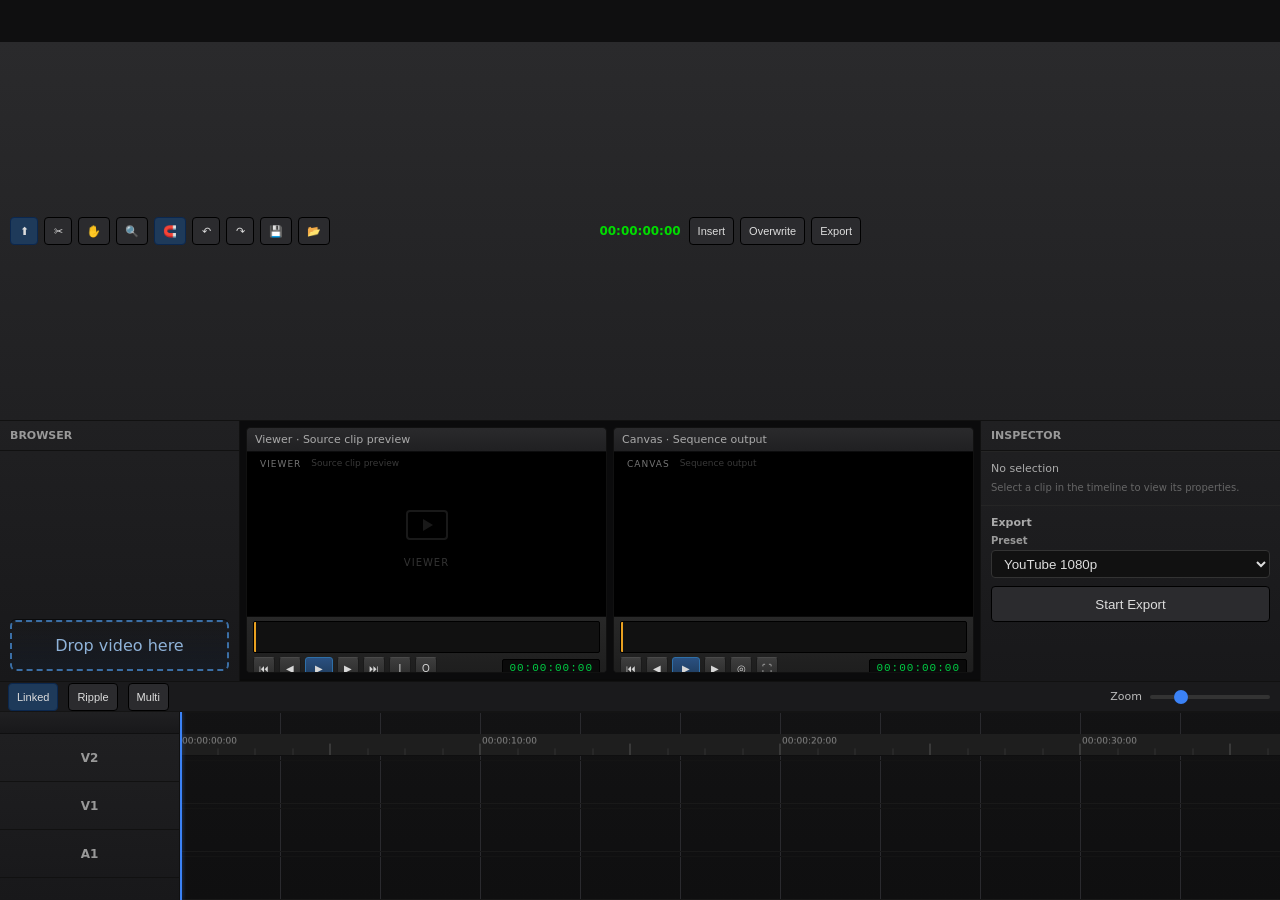
==== commit 0938f1e4: "Add files via upload" ====
--- a/index.html
+++ b/index.html
@@ -1,841 +1,3461 @@
-<!DOCTYPE html>
-
-<html lang="en">
-<head>
-<meta charset="UTF-8" />
-<meta name="viewport" content="width=device-width, initial-scale=1" /> <title>Video Editor</title>
-
-<style>
-/* ===================== VARIABLES ===================== */ :root{ --bg:#0f0f10; --panel:#1c1c1e; --panel2:#202022; --line:#111; --text:#d8d8d8; --muted:#8b8b8b; --accent:#3b82f6; --warn:#fbbf24; --browserW:240px; --inspectorW:300px; --timelineH:260px; --trackH:48px; --pxPerSec:100px; --rulerH:22px; font-family:system-ui,-apple-system,Segoe UI,sans-serif; }
-
-/* ===================== RESET ===================== */ *{box-sizing:border-box} html,body{margin:0;height:100%;background:var(--bg);color:var(--text);overflow:hidden}
-
-/* ===================== ROOT GRID ===================== */ body{ display:grid; grid-template-rows:42px 1fr var(--timelineH); }
-
-/* ===================== TOP BAR ===================== */ #topbar{ display:grid; grid-template-columns:1fr auto 1fr; align-items:center; gap:8px; padding:0 10px; background:linear-gradient(#2a2a2c,#202022); border-bottom:1px solid var(--line); } #topbar .left,#topbar .right{display:flex;gap:6px;align-items:center}
-#topbar .center{justify-self:center;font-variant-numeric:tabular-nums;color:#00dd00;font-weight:600}
-.tool-btn{height:28px;min-width:28px;padding:0 8px;background:#2b2b2e;border:1px solid #000;color:#ddd;border-radius:4px;cursor:pointer;transition:all 0.15s ease} .tool-btn:hover{background:#353538;border-color:#222}
-.tool-btn.active{background:#1e3a5a;border-color:#0b274e}
-
-/* ===================== WORKSPACE GRID ===================== */ #app{ display:grid; grid-template-columns:var(--browserW) 1fr var(--inspectorW); overflow:hidden }
-
-/* ===================== BROWSER ===================== */ #browser{ background:linear-gradient(#202022,#18181a);
-border-right:1px solid var(--line);
-display:flex;flex-direction:column;min-width:0;overflow:hidden;
-}
-.browser-header{ padding:8px 10px; font-size:11px; font-weight:600; color:#999; text-transform:uppercase; border-bottom:1px solid var(--line) } #bin{ flex:1; overflow:auto; padding:0 8px }
-/* Pinned Drop Zone (bottom of Browser) */ #drop-zone{
-position: sticky; bottom: 0;
-margin:10px; padding:14px;
-border:2px dashed #3b6fa6; border-radius:6px; color:#8fb3d9; text-align:center; cursor:pointer; background:linear-gradient(to top, rgba(20,30,45,.45), transparent); z-index:1;
-box-shadow: 0 -1px 0 rgba(0,0,0,.6), inset 0 1px 0 rgba(255,255,255,.03); transition:all 0.2s ease; } #drop-zone:hover{ background:linear-gradient(to top, rgba(35,55,85,.65), transparent); border-color:#5a8bc7 } .bin-item{ padding:6px;border-bottom:1px solid #252525;cursor:grab;display:flex;gap:8px;align-items:center;transition:background 0.15s ease } .bin-item:hover{background:rgba(255,255,255,.03)}
-.bin-thumb{ width:42px;height:28px;background:#000;border:1px solid #333;font-size:9px;color:#bbb;display:flex;align-items:center;justify-content:center;border-radius:2px }
-
-/* ===================== CENTER (VIEWERS) ===================== */ #center{ display:flex;flex-direction:column;overflow:hidden;min-width:0 }
-
-/* Dual viewers */
-#viewers{ flex:1; display:grid; grid-template-columns:1fr 1fr; gap:6px; padding:6px; border-bottom:2px solid #0a0a0a; min-height:0; background:#0b0b0c } .viewer-panel{ display:grid; grid-template-rows:24px minmax(0,1fr) 56px; background:var(--panel); border:1px solid #111; border-radius:4px; min-height:0; overflow:hidden; } .viewer-panel .panel-header{ background:linear-gradient(#2a2a2c,#202022); border-bottom:1px solid #0c0c0d; padding:0 8px; font-size:11px; color:#aaa; display:flex; align-items:center; border-radius:4px 4px 0 0 }
-
-/* Viewer screen boxes */
-.viewer-screen{
-background:#000; position:relative; overflow:hidden; display:flex; align-items:center; justify-content:center; height:100%; min-height:0; }
-
-/* Source video element fits inside (no distortion) */ .viewer-screen video{ max-width:100%; max-height:100%; display:block; object-fit:contain }
-
-/* Program canvas + overlays anchored and stacked */ #programCanvas{ max-width:100%; max-height:100%; display:block } #text-overlay-canvas{ position:absolute; inset:0; width:100%; height:100%; pointer-events:none; display:none } .safe-zones{position:absolute;inset:0;pointer-events:none;display:none}
-.safe-zones.show{display:block}
-.safe-zones::before,.safe-zones::after{content:'';position:absolute;border:1px solid rgba(255,255,255,0.28)} .safe-zones::before{inset:5%} .safe-zones::after{inset:10%} .viewer-label-tip{position:absolute;top:6px;left:8px;display:flex;gap:5px;pointer-events:none}
-.viewer-label-badge{font-size:9px;color:rgba(255,255,255,.45);letter-spacing:1px;text-transform:uppercase;background:rgba(0,0,0,.4);border-radius:3px;padding:1px 5px} .viewer-label-desc{font-size:9px;color:rgba(255,255,255,.22)}
-.viewer-placeholder{position:absolute;inset:0;display:flex;flex-direction:column;align-items:center;justify-content:center;gap:8px;color:#333;pointer-events:none}
-.viewer-placeholder svg{opacity:.3}
-.viewer-placeholder span{font-size:10px;letter-spacing:1px}
-
-/* Transport + scrub */
-.viewer-controls{ background:linear-gradient(#282828,#1e1e1e); border-top:1px solid #0a0a0a; display:flex; flex-direction:column; gap:4px; padding:4px 6px } .vc-scrub{height:8px;background:#111;border:1px solid #000;border-radius:2px;position:relative;overflow:hidden;cursor:pointer}
-.vc-scrub-fill{position:absolute;left:0;top:0;bottom:0;background:linear-gradient(to right,#2e6fa8,#4a8fcd);width:0%;transition:width 0.05s linear} .vc-scrub-head{position:absolute;top:-2px;bottom:-2px;width:3px;background:#e8a020;margin-left:-1px;border-radius:1px;transition:left 0.05s linear} .vc-io{position:absolute;top:0;bottom:0;background:rgba(59,130,246,0.25);pointer-events:none}
-.vc-buttons{display:flex;align-items:center;gap:4px}
-.vc-btn{ width:22px;height:22px;background:linear-gradient(#3e3e3e,#2a2a2a);border:1px solid #1a1a1a;border-top-color:#4a4a4a;color:#d8d8d8;border-radius:3px;cursor:pointer;display:flex;align-items:center;justify-content:center;font-size:10px;transition:all 0.1s ease } .vc-btn:hover{background:linear-gradient(#4a4a4a,#363636)}
-.vc-btn:active{transform:translateY(1px)}
-.vc-btn.play-btn{ width:28px;background:linear-gradient(#2a5080,#1e3a5a);border-color:#2e6fa8 } .vc-btn.play-btn:hover{background:linear-gradient(#3a6090,#2e4a6a)}
-.vc-tc{ margin-left:auto;background:#0a0a0a;border:1px solid #000;border-radius:2px;padding:2px 6px;font-family:'Courier New',monospace;font-size:11px;color:#00cc44;letter-spacing:1px }
-
-/* ===================== TIMELINE ===================== */ #timeline{ display:grid; grid-template-rows:30px 1fr; background:linear-gradient(#131314,#0f0f10); border-top:1px solid var(--line) } #timeline .controls{ display:flex; align-items:center; gap:10px; padding:0 8px; font-size:11px; color:#bbb; border-bottom:1px solid #141414; background:#1a1a1c } #timeline .body{ display:grid; grid-template-columns:180px 1fr; overflow:hidden; min-height:0 }
-
-/* Left column: spacer = ruler height so labels align */ #track-headers{ background:linear-gradient(#202022,#18181a); border-right:1px solid var(--line); overflow:auto; position:relative; } #track-headers .ruler-spacer{ height:var(--rulerH); border-bottom:1px solid #0f0f10; background:linear-gradient(#202022,#18181a); position:sticky; top:0; z-index:2; } .track-header{ height:var(--trackH); display:flex; align-items:center; gap:6px; padding:0 8px; color:#999; border-bottom:1px solid var(--line); font-weight:600; font-size:12px }
-
-/* Right column (tracks) */
-.tracks{
-position:relative; overflow:auto; min-height:0; padding-top:var(--rulerH);
-background:
-linear-gradient(#141414 1px, transparent 1px) top left/100% var(--trackH), linear-gradient(to right, #2a2a2e 1px, transparent 1px) top left/var(--pxPerSec) 100%; } .timeline-ruler{ position:sticky; top:0; height:var(--rulerH); z-index:3; border-bottom:1px solid #0f0f10; background:#1e1e1e } #ruler-canvas{ display:block; width:100%; height:100% }
-
-.timeline-track{ height:var(--trackH); border-bottom:1px solid #191919; position:relative; } .clip{ position:absolute; top:3px; bottom:3px; border-radius:4px; background:linear-gradient(135deg, #3576d6,#2559a4); color:#fff; font-size:10px;
-padding:0 6px; cursor:grab; display:flex; align-items:center; user-select:none; border:1px solid rgba(0,0,0,0.5); box-shadow: inset 0 1px 0 rgba(255,255,255,0.1), 0 1px 3px rgba(0,0,0,0.4); transition:box-shadow 0.1s ease; }
-.clip:hover{box-shadow: inset 0 1px 0 rgba(255,255,255,0.15), 0 2px 5px rgba(0,0,0,0.5)} .clip.audio-clip{ background:linear-gradient(135deg, #3b7a4b,#235a37) } .clip.selected{ outline:2px solid var(--accent); outline-offset:-1px } .clip-handle{ position:absolute; top:0; bottom:0; width:6px; background:rgba(255,255,255,.14); cursor:ew-resize; transition:background 0.15s ease } .clip-handle:hover{background:rgba(255,255,255,.3)}
-.clip-handle.left{ left:0; border-radius:4px 0 0 4px } .clip-handle.right{ right:0; border-radius:0 4px 4px 0 }
-
-/* Clip label stays inside with ellipsis */ .clip-label{ position:relative; z-index:1; white-space:nowrap; overflow:hidden; text-overflow:ellipsis; max-width:calc(100% - 12px); pointer-events:none }
-
-/* Playhead + snap guide */
-#playhead-line{ position:absolute; top:0; bottom:0; width:2px; background:#3b82f6; pointer-events:none; z-index:4; left:0; box-shadow:0 0 4px rgba(59,130,246,0.5) } #snap-guide{ position:absolute; top:0; bottom:0; width:2px; background:#ffcc00; pointer-events:none; z-index:5; display:none; box-shadow:0 0 4px rgba(255,204,0,0.5) }
-
-/* Tool cursors */
-body.tool-select .tracks{ cursor:default } body.tool-blade .tracks{ cursor:crosshair } body.tool-hand .tracks{ cursor:grab } body.tool-hand .tracks:active{ cursor:grabbing } body.tool-zoom .tracks{ cursor:zoom-in }
-
-/* INSPECTOR minimal */
-#inspector{ background:linear-gradient(#202022,#18181a); border-left:1px solid #111; display:flex; flex-direction:column; min-width:0; overflow:auto } .inspector-section{ padding:10px;border-top:1px solid #252525 } .inspector-row{ margin-bottom:8px } .inspector-row label{ display:block;font-size:10px;color:#999;margin-bottom:4px;font-weight:600 } .inspector-row input,.inspector-row select{ width:100%; background:#111; color:#ddd; border:1px solid #333; height:28px; border-radius:4px; padding:0 8px } .inspector-row input:focus,.inspector-row select:focus{outline:none;border-color:#3b82f6}
-.inspector-row button{width:100%;padding:6px;background:#2b2b2e;border:1px solid #000;color:#ddd;border-radius:4px;cursor:pointer;transition:all 0.15s ease} .inspector-row button:hover{background:#353538}
-
-/* Scroll safety */
-#app, #viewers, #center, #browser, #inspector, #timeline .body { min-height: 0; min-width: 0; } html, body { overscroll-behavior: none; }
-
-/* Zoom slider styling */
-#tl-zoom-slider{
-width:120px;
--webkit-appearance:none;
-appearance:none;
-height:4px;
-background:#333;
-border-radius:2px;
-outline:none;
-}
-#tl-zoom-slider::-webkit-slider-thumb{
--webkit-appearance:none;
-appearance:none;
-width:14px;
-height:14px;
-border-radius:50%;
-background:#3b82f6;
-cursor:pointer;
-transition:all 0.15s ease;
-}
-#tl-zoom-slider::-webkit-slider-thumb:hover{
-background:#5a9fff;
-transform:scale(1.1);
-}
-#tl-zoom-slider::-moz-range-thumb{
-width:14px;
-height:14px;
-border-radius:50%;
-background:#3b82f6;
-cursor:pointer;
-border:none;
-transition:all 0.15s ease;
-}
-#tl-zoom-slider::-moz-range-thumb:hover{
-background:#5a9fff;
-transform:scale(1.1);
-}
-</style>
-
-</head>
-
-<body>
-
-<!-- ===================== TOP BAR ===================== -->
-
-<div id="topbar">
-<div class="left">
-<button class="tool-btn active" id="toolSelect" title="Selection (A)">⬆</button> <button class="tool-btn" id="toolBlade" title="Blade (B)">✂</button> <button class="tool-btn" id="toolHand" title="Hand (H)">✋</button> <button class="tool-btn" id="toolZoom" title="Zoom (Z)">🔍</button>
-<button class="tool-btn active" id="snapBtn" title="Toggle snapping">🧲</button>
-<button class="tool-btn" id="saveBtn" title="Save project">💾</button>
-<button class="tool-btn" id="loadBtn" title="Load project">📂</button>
-</div>
-
-<div class="center">00:00:00:00</div>
-
-<div class="right">
-<button class="tool-btn" id="btn-insert" title="Insert (F9)">Insert</button> <button class="tool-btn" id="btn-overwrite" title="Overwrite (F10)">Overwrite</button> <button class="tool-btn" id="exportBtn" title="Export video">Export</button> </div> </div>
-
-<!-- ===================== WORKSPACE ===================== -->
-
-<div id="app">
-<!-- BROWSER -->
-<aside id="browser">
-<div class="browser-header">Browser</div>
-<div id="bin"></div>
-<div id="drop-zone" title="Click to import or drop files here">Drop video here</div> </aside>
-
-<!-- CENTER: Dual Viewers -->
-
-<main id="center">
-<div id="viewers">
-<!-- SOURCE VIEWER -->
-<section class="viewer-panel" id="viewer-source"> <div class="panel-header">Viewer · Source clip preview</div> <div class="viewer-screen" id="viewer-screen-src"> <div class="viewer-placeholder" id="vp-src"> <svg width="48" height="48" viewBox="0 0 48 48" fill="none"> <rect x="4" y="10" width="40" height="28" rx="3" stroke="#555" stroke-width="2"/> <path d="M20 18l10 6-10 6V18z" fill="#555"/> </svg> <span>VIEWER</span> </div> <video id="sourceVideo" style="display:none"></video> <div class="safe-zones" id="safe-src"></div> <div class="viewer-label-tip"> <span class="viewer-label-badge">VIEWER</span>
-<span class="viewer-label-desc">Source clip preview</span> </div> </div> <div class="viewer-controls"> <div class="vc-scrub" id="src-scrub"> <div class="vc-io" id="src-io" hidden></div> <div class="vc-scrub-fill" id="src-fill"></div> <div class="vc-scrub-head" id="src-head"></div> </div> <div class="vc-buttons"> <button class="vc-btn" id="src-go-start" title="Go to start">⏮</button> <button class="vc-btn" id="src-step-back" title="Step back">◀</button> <button class="vc-btn play-btn" id="playSource" title="Play/Pause">▶</button> <button class="vc-btn" id="src-step-fwd" title="Step forward">▶</button> <button class="vc-btn" id="src-go-end" title="Go to end">⏭</button> <button class="vc-btn" id="src-mark-in" title="Mark In (I)">I</button> <button class="vc-btn" id="src-mark-out" title="Mark Out (O)">O</button> <div class="vc-tc" id="src-tc">00:00:00:00</div> </div> </div> </section>
-
-
-<!-- PROGRAM / CANVAS VIEWER -->
-<section class="viewer-panel" id="viewer-canvas"> <div class="panel-header">Canvas · Sequence output</div> <div class="viewer-screen" id="viewer-screen-cvs"> <div class="viewer-placeholder" id="vp-cvs"> <svg width="48" height="48" viewBox="0 0 48 48" fill="none"> <rect x="4" y="10" width="40" height="28" rx="3" stroke="#555" stroke-width="2"/> <line x1="4" y1="22" x2="44" y2="22" stroke="#555" stroke-width="1"/> <line x1="18" y1="10" x2="18" y2="38" stroke="#555" stroke-width="1" stroke-dasharray="3 3"/> </svg> <span>CANVAS</span> </div> <canvas id="programCanvas" style="display:none"></canvas> <canvas id="text-overlay-canvas"></canvas>
-<div class="safe-zones" id="safe-cvs"></div> <div class="viewer-label-tip"> <span class="viewer-label-badge">CANVAS</span>
-<span class="viewer-label-desc">Sequence output</span> </div> </div> <div class="viewer-controls"> <div class="vc-scrub" id="cvs-scrub"> <div class="vc-scrub-fill" id="cvs-fill"></div> <div class="vc-scrub-head" id="cvs-head"></div> </div> <div class="vc-buttons"> <button class="vc-btn" id="cvs-go-start" title="Go to start">⏮</button> <button class="vc-btn" id="cvs-step-back" title="Step back">◀</button> <button class="vc-btn play-btn" id="playProgram" title="Play/Pause (Space)">▶</button> <button class="vc-btn" id="cvs-step-fwd" title="Step forward">▶</button> <button class="vc-btn" id="toggleSafe" title="Safe Zones">◎</button> <button class="vc-btn" id="cvs-fullscreen" title="Fullscreen">⛶</button> <div class="vc-tc" id="cvs-tc">00:00:00:00</div> </div> </div> </section> </div> 
-
-</main>
-
-<!-- INSPECTOR -->
-
-<aside id="inspector">
-<div class="browser-header">Inspector</div>
-<div class="inspector-section" id="inspectorMain"> <div style="font-size:11px;color:#aaa;margin-bottom:6px">No selection</div> <div style="font-size:10px;color:#666;line-height:1.4">Select a clip in the timeline to view its properties.</div> </div> <div class="inspector-section"> <div style="font-size:11px;color:#aaa;margin-bottom:6px;font-weight:600">Export</div>
-<div class="inspector-row">
-<label>Preset</label>
-<select id="exportPreset">
-<option value="youtube">YouTube 1080p</option> <option value="prores">ProRes 422</option> </select> </div> <div class="inspector-row"> <button id="startExport">Start Export</button> </div> <div id="progressTrack" style="width:100%;height:8px;background:#333;border-radius:4px;overflow:hidden;margin-top:6px;display:none">
-<div id="progressBar" style="height:100%;width:0%;background:var(--accent);transition:width 0.3s ease"></div> </div> </div> </aside> </div>
-
-<!-- ===================== TIMELINE ===================== -->
-
-<div id="timeline">
-<div class="controls">
-<span>Snapping</span>
-<button id="tl-btn-linked" class="tool-btn active" title="Linked Selection">Linked</button> <div style="margin-left:auto;display:flex;align-items:center;gap:6px">
-<span style="font-size:11px;color:#bbb">Zoom</span>
-<input id="tl-zoom-slider" type="range" min="1" max="10" step="0.1" value="3"> </div> </div>
-
-<div class="body">
-<div id="track-headers">
-<div class="ruler-spacer"></div>
-<div class="track-header">V2</div>
-<div class="track-header">V1</div>
-<div class="track-header">A1</div>
-</div>
-
-<div class="tracks" id="timeline-tracks"> <div class="timeline-ruler"><canvas id="ruler-canvas"></canvas></div> <div class="timeline-track" id="track-v2" data-track="v2"></div> <div class="timeline-track" id="track-v1" data-track="v1"></div> <div class="timeline-track" id="track-a1" data-track="a1"></div> <div id="playhead-line"></div> <div id="snap-guide"></div> </div>
-
-</div>
-</div>
-
-<!-- ===================== SOURCE VIEWER (LEFT) ===================== -->
-
-<script>
-(function(){
-const vid = document.getElementById('sourceVideo');
-const ph = document.getElementById('vp-src');
-const play = document.getElementById('playSource');
-const scrub= document.getElementById('src-scrub');
-const fill = document.getElementById('src-fill');
-const head = document.getElementById('src-head');
-const tcEl = document.getElementById('src-tc');
-
-const fmt = s => {
-const h=Math.floor(s/3600),m=Math.floor(s%3600/60),sec=Math.floor(s%60),f=Math.floor((s%1)*30);
-return [h,m,sec,f].map(n=>String(n).padStart(2,'0')).join(':');
-};
-
-function showIfReady(){
-if (vid && vid.src && vid.readyState>=1){ ph.style.display='none'; vid.style.display='block'; } } if(vid){ vid.addEventListener('loadedmetadata', showIfReady); vid.addEventListener('loadeddata', showIfReady); vid.addEventListener('timeupdate', ()=>{ if (!vid.duration || !isFinite(vid.duration)) return; const pct = (vid.currentTime/vid.duration)*100;
-fill.style.width = pct+'%';
-head.style.left = pct+'%';
-tcEl.textContent = fmt(vid.currentTime); }); }
-
-play?.addEventListener('click',()=>{
-if (!vid?.src) return;
-if (vid.paused){
-vid.play();
-play.textContent='⏸';
-} else {
-vid.pause();
-play.textContent='▶';
-}
-});
-
-scrub?.addEventListener('click',(e)=>{
-if (!vid?.duration || !isFinite(vid.duration)) return; const r=scrub.getBoundingClientRect(); const pct=Math.min(1,Math.max(0,(e.clientX-r.left)/r.width));
-vid.currentTime = pct*vid.duration;
-});
-
-document.getElementById('src-go-start')?.addEventListener('click',()=>{
-if (vid?.src) vid.currentTime = 0;
-});
-document.getElementById('src-go-end')?.addEventListener('click',()=>{
-if (vid?.src && isFinite(vid.duration)) vid.currentTime = vid.duration; }); document.getElementById('src-step-back')?.addEventListener('click',()=>{
-if (vid?.src) vid.currentTime = Math.max(0, vid.currentTime - 1/30); }); document.getElementById('src-step-fwd')?.addEventListener('click',()=>{
-if (vid?.src && isFinite(vid.duration)) vid.currentTime = Math.min(vid.duration, vid.currentTime + 1/30); }); })(); </script>
-
-<!-- ===================== TIMELINE + PROGRAM CANVAS ===================== -->
-
-<script>
-/* =========================================================
-STATE
-========================================================= */ const TRACK_ORDER = ['v2','v1','a1']; const tl = {
-clips: [],
-timeline: [],
-selectedId: null,
-playhead: 0,
-zoom: 3,
-seqDuration: 60,
-playing: false,
-snapping: true,
-snapPx: 10,
-tool: 'select',
-linkedSelection: true,
-
-srcClipId: null,
-markIn: null,
-markOut: null,
-
-seqW: 16, seqH: 9, seqSet: false,
-showSafe: false,
-_raf: null
-};
-
-/* =========================================================
-HELPERS
-========================================================= */ function formatTC(sec){ const h=Math.floor(sec/3600),m=Math.floor(sec%3600/60),s=Math.floor(sec%60),f=Math.floor((sec%1)*30);
-return [h,m,s,f].map(n=>String(n).padStart(2,'0')).join(':');
-}
-function pxToSec(px){ return px / (tl.zoom * 10); } function secToPx(sec){ return sec * tl.zoom * 10; }
-
-function fitContain(srcW, srcH, dstW, dstH) { if (!srcW || !srcH || !dstW || !dstH) return { x:0, y:0, w:dstW, h:dstH }; const srcAR = srcW / srcH, dstAR = dstW / dstH; if (srcAR > dstAR) { const w = dstW, h = Math.round(w/srcAR); return { x:0, y:Math.round((dstH-h)/2), w, h }; } else { const h = dstH, w = Math.round(h*srcAR); return { x:Math.round((dstW-w)/2), y:0, w, h }; } } function fitCover(srcW, srcH, dstW, dstH) { if (!srcW || !srcH || !dstW || !dstH) return { x:0, y:0, w:dstW, h:dstH }; const scale = Math.max(dstW/srcW, dstH/srcH); const w = Math.round(srcW*scale), h = Math.round(srcH*scale); return { x:Math.round((dstW-w)/2), y:Math.round((dstH-h)/2), w, h }; } function fitOneToOne(srcW, srcH, dstW, dstH) { const w = Math.min(srcW, dstW), h = Math.min(srcH, dstH); return { x:Math.round((dstW-w)/2), y:Math.round((dstH-h)/2), w, h }; }
-
-/* =========================================================
-TIMECODE + PLAYHEAD + RULER
-========================================================= */ function updateTimecodes(){ const tc = formatTC(tl.playhead); const centerEl = document.querySelector('#topbar .center'); const cvsTC = document.getElementById('cvs-tc');
-if(centerEl) centerEl.textContent = tc;
-if(cvsTC) cvsTC.textContent = tc;
-}
-
-function updatePlayhead(){
-const px = secToPx(tl.playhead);
-const playheadLine = document.getElementById('playhead-line');
-if(playheadLine) playheadLine.style.left = px + 'px'; const pct = tl.seqDuration>0 ? (tl.playhead/tl.seqDuration)*100 : 0; const cvsFill = document.getElementById('cvs-fill');
-const cvsHead = document.getElementById('cvs-head');
-if(cvsFill) cvsFill.style.width = pct+'%';
-if(cvsHead) cvsHead.style.left = pct+'%'; updateTimecodes(); renderCanvasFrame(); }
-
-function drawRuler(){
-const canvas = document.getElementById('ruler-canvas');
-const plane = document.getElementById('timeline-tracks');
-if (!canvas || !plane) return;
-const W = plane.scrollWidth || plane.clientWidth || 1200; const H = parseInt(getComputedStyle(document.documentElement).getPropertyValue('--rulerH')) || 22; canvas.width = W; canvas.height = H; const ctx = canvas.getContext('2d'); ctx.fillStyle='#1e1e1e'; ctx.fillRect(0,0,W,H); const pps = tl.zoom*10; const totalSec = pxToSec(W); const step = pps>=100?1:pps>=50?2:pps>=20?5:10;
-ctx.strokeStyle='#555';
-ctx.fillStyle='#8a8a8a';
-ctx.font='9px system-ui, sans-serif';
-for (let t=0; t<=totalSec+step; t+=step){ const x=Math.round(t*pps); ctx.beginPath(); ctx.moveTo(x,10); ctx.lineTo(x,H); ctx.stroke(); if (t%(step*2)===0) ctx.fillText(formatTC(t), x+2, 10); } const minor=step/4; ctx.strokeStyle='#333'; for (let t=0; t<=totalSec; t+=minor){ if (t%step===0) continue; const x=Math.round(t*pps); ctx.beginPath(); ctx.moveTo(x,15); ctx.lineTo(x,H); ctx.stroke(); } }
-
-/* =========================================================
-PROGRAM CANVAS (COMPOSITOR)
-========================================================= */ const videoEls = new Map();
-
-async function ensureVideoEl(clip){
-if (clip.type!=='video') return null;
-if (videoEls.has(clip.id)) return videoEls.get(clip.id); const v=document.createElement('video');
-v.src=clip.url;
-v.muted=true;
-v.preload='auto';
-v.playsInline=true;
-await new Promise(res=>{
-const done=()=>{
-v.removeEventListener('loadeddata',done);
-v.removeEventListener('error',done);
-res();
-};
-v.addEventListener('loadeddata',done,{once:true});
-v.addEventListener('error',done,{once:true});
-});
-videoEls.set(clip.id,v);
-return v;
-}
-
-async function renderCanvasFrame(){
-const screen = document.getElementById('viewer-screen-cvs');
-const canvas = document.getElementById('programCanvas');
-if (!screen || !canvas) return;
-
-const cssW = Math.max(1, screen.clientWidth || 1280); const cssH = Math.max(1, screen.clientHeight || 720);
-
-const dpr = Math.max(1, Math.floor(window.devicePixelRatio || 1)); const pxW = cssW * dpr, pxH = cssH * dpr;
-
-if (canvas.width !== pxW || canvas.height !== pxH) { canvas.width = pxW; canvas.height = pxH; canvas.style.width = cssW + 'px'; canvas.style.height = cssH + 'px'; } const ctx = canvas.getContext('2d'); ctx.setTransform(dpr, 0, 0, dpr, 0, 0); ctx.clearRect(0, 0, cssW, cssH);
-
-const vpCvs = document.getElementById('vp-cvs');
-if(vpCvs) vpCvs.style.display='none';
-canvas.style.display='block';
-
-ctx.fillStyle = '#000';
-ctx.fillRect(0, 0, cssW, cssH);
-
-const t = tl.playhead;
-const visible = tl.timeline
-.filter(e => {
-const c = tl.clips.find(x => x.id === e.clipId); return c && c.type === 'video' && (t >= e.start && t <= e.start + e.duration);
-})
-.sort((a,b) => (TRACK_ORDER.indexOf(a.track) - TRACK_ORDER.indexOf(b.track)) || (a.start - b.start));
-
-for (const entry of visible){
-const clip = tl.clips.find(c => c.id === entry.clipId); const v = await ensureVideoEl(clip); if (!v || !isFinite(v.duration)) continue;
-
-const mediaT = Math.min(v.duration, Math.max(0, t - entry.start + (entry.inPoint || 0))); if (Math.abs(v.currentTime - mediaT) > 0.12) { try{ v.currentTime = mediaT; }catch{} } if (tl.playing && v.paused) { try{ await v.play(); }catch{} } if (!tl.playing && !v.paused){ try{ v.pause(); }catch{} }
-
-let alpha=1, elapsed=t-entry.start, remaining=entry.start+entry.duration-t;
-if (entry.fadeIn > 0 && elapsed < entry.fadeIn) alpha = Math.min(alpha, elapsed/entry.fadeIn); if (entry.fadeOut > 0 && remaining < entry.fadeOut) alpha = Math.min(alpha, remaining/entry.fadeOut);
-
-const vw = v.videoWidth || 0;
-const vh = v.videoHeight || 0;
-const mode = entry.fit || 'fit';
-
-let rect;
-if (mode === 'fit') rect = fitContain(vw, vh, cssW, cssH); else if (mode === 'fill')rect = fitCover (vw, vh, cssW, cssH); else rect = fitOneToOne(vw, vh, cssW, cssH);
-
-ctx.globalAlpha = Math.max(0, Math.min(1, alpha)); ctx.drawImage(v, 0, 0, vw, vh, rect.x, rect.y, rect.w, rect.h); ctx.globalAlpha = 1; }
-
-const safe = document.getElementById('safe-cvs');
-if (safe) safe.classList.toggle('show', !!tl.showSafe); }
-
-/* =========================================================
-SEQUENCE ASPECT (auto from first placed video) ========================================================= */ async function setSequenceAspectFromClip(clip) { if (tl.seqSet || clip.type !== 'video') return; const v = await ensureVideoEl(clip); const vw = v?.videoWidth || 0; const vh = v?.videoHeight || 0; if (vw && vh) { tl.seqW = vw; tl.seqH = vh; tl.seqSet = true; renderCanvasFrame(); } }
-
-/* =========================================================
-SNAPPING
-========================================================= */ function getSnapPoints(excludeEntryId){ const points = []; tl.timeline.forEach(e=>{ if (e.id===excludeEntryId) return; points.push(e.start); points.push(e.start + e.duration); }); return points.sort((a,b)=>a-b); }
-
-function snapTime(rawSec, excludeEntryId){ if (!tl.snapping) return { time: rawSec, snapped:false, type:null }; const snapLine = document.getElementById('snap-guide');
-const px = secToPx(rawSec);
-const pts = getSnapPoints(excludeEntryId); let best = {time:rawSec,dist:tl.snapPx+1,type:null};
-pts.forEach(t=>{
-const d = Math.abs(secToPx(t) - px);
-if (d < best.dist) best = {time:t, dist:d, type:'edge'}; }); if (best.dist <= tl.snapPx){ if (snapLine){ snapLine.style.left = secToPx(best.time)+'px'; snapLine.style.display='block'; } return { time: best.time, snapped:true, type:best.type }; } if (snapLine) snapLine.style.display='none'; return { time: rawSec, snapped:false, type:null }; }
-
-/* =========================================================
-TIMELINE RENDERING / DRAG / RESIZE / BLADE ========================================================= */ function renderTimeline(){ ['track-v2','track-v1','track-a1'].forEach(id=>{
-const el=document.getElementById(id);
-if (el) el.innerHTML='';
-});
-
-tl.timeline.forEach(entry=>{
-const lane = document.getElementById('track-' + entry.track); const clip = tl.clips.find(c=>c.id===entry.clipId);
-if (!lane || !clip) return;
-
-const el = document.createElement('div'); el.className = 'clip ' + (clip.type==='audio'?'audio-clip':'video-clip');
-if (entry.id===tl.selectedId) el.classList.add('selected'); el.dataset.id = entry.id; el.style.left = secToPx(entry.start) + 'px'; el.style.width = secToPx(entry.duration)+ 'px'; el.innerHTML = ` <div class="clip-handle left"></div> <span class="clip-label">${clip.name || (clip.type==='audio'?'Audio':'Video')}</span>
-<div class="clip-handle right"></div>
-`;
-
-if (tl.linkedSelection && tl.selectedId){ const sel = tl.timeline.find(t=>t.id===tl.selectedId);
-if (sel && sel.linkGroup && entry.linkGroup === sel.linkGroup){ el.classList.add('selected'); } }
-
-el.addEventListener('click', (e) => {
-e.stopPropagation();
-tl.selectedId = entry.id;
-renderTimeline();
-renderCanvasFrame();
-showInspectorFor(entry);
-});
-
-// Move clip
-let dragStartX, starts;
-el.addEventListener('mousedown',(e)=>{
-if (e.target.classList.contains('clip-handle')) return; if (tl.tool==='blade'){ bladeAtPointer(entry, e); return; } if (e.button!==0) return;
-
-const targets = (tl.linkedSelection && entry.linkGroup) ? tl.timeline.filter(t=>t.linkGroup === entry.linkGroup)
-: [entry];
-
-starts = targets.map(t=>t.start);
-dragStartX = e.clientX;
-
-const onMove = (ev)=>{
-const dx = ev.clientX - dragStartX;
-const raw = Math.max(0, starts[0] + pxToSec(dx)); const sn = snapTime(raw, entry.id); const delta = sn.time - starts[0];
-
-targets.forEach((t,i)=>{
-t.start = Math.max(0, starts[i] + delta); const dom = document.querySelector(`.clip[data-id="${t.id}"]`);
-if (dom) dom.style.left = secToPx(t.start)+'px'; });
-
-tl.seqDuration = Math.max(tl.seqDuration, Math.max(...targets.map(t=>t.start + t.duration)) + 5); renderCanvasFrame(); }; const onUp = ()=>{ document.removeEventListener('mousemove', onMove); document.removeEventListener('mouseup', onUp); const snapGuide = document.getElementById('snap-guide');
-if(snapGuide) snapGuide.style.display='none'; drawRuler(); }; document.addEventListener('mousemove', onMove); document.addEventListener('mouseup', onUp); });
-
-// RIGHT resize
-const hRight = el.querySelector('.clip-handle.right');
-hRight.addEventListener('mousedown',(e)=>{
-e.stopPropagation();
-e.preventDefault();
-
-const targets = (tl.linkedSelection && entry.linkGroup) ? tl.timeline.filter(t=>t.linkGroup === entry.linkGroup)
-: [entry];
-
-const startX = e.clientX;
-const durs = targets.map(t=>t.duration);
-
-const onMove = (ev)=>{
-const dx = ev.clientX - startX;
-const rawEnd = entry.start + Math.max(0.25, durs[0] + pxToSec(dx)); const sn = snapTime(rawEnd, entry.id); const newDur0 = Math.max(0.25, sn.time - entry.start); const deltaDur = newDur0 - durs[0];
-
-targets.forEach((t,i)=>{
-t.duration = Math.max(0.25, durs[i] + deltaDur); const dom = document.querySelector(`.clip[data-id="${t.id}"]`);
-if (dom) dom.style.width = secToPx(t.duration)+'px'; });
-
-tl.seqDuration = Math.max(tl.seqDuration, Math.max(...targets.map(t=>t.start + t.duration)) + 5); renderCanvasFrame(); }; const onUp = ()=>{ document.removeEventListener('mousemove', onMove); document.removeEventListener('mouseup', onUp); const snapGuide = document.getElementById('snap-guide');
-if(snapGuide) snapGuide.style.display='none'; drawRuler(); }; document.addEventListener('mousemove', onMove); document.addEventListener('mouseup', onUp); });
-
-// LEFT resize
-const hLeft = el.querySelector('.clip-handle.left');
-hLeft.addEventListener('mousedown',(e)=>{
-e.stopPropagation();
-e.preventDefault();
-
-const targets = (tl.linkedSelection && entry.linkGroup) ? tl.timeline.filter(t=>t.linkGroup === entry.linkGroup)
-: [entry];
-
-const startX = e.clientX;
-const starts = targets.map(t=>t.start);
-const durs = targets.map(t=>t.duration);
-
-const onMove = (ev)=>{
-const dx = ev.clientX - startX;
-const raw = Math.max(0, starts[0] + pxToSec(dx)); const sn = snapTime(raw, entry.id); const deltaStart = sn.time - starts[0];
-
-targets.forEach((t,i)=>{
-t.start = Math.max(0, starts[i] + deltaStart); t.duration = Math.max(0.25, durs[i] - deltaStart); const dom = document.querySelector(`.clip[data-id="${t.id}"]`);
-if (dom){
-dom.style.left = secToPx(t.start)+'px';
-dom.style.width = secToPx(t.duration)+'px'; } });
-
-renderCanvasFrame();
-};
-const onUp = ()=>{
-document.removeEventListener('mousemove', onMove); document.removeEventListener('mouseup', onUp); const snapGuide = document.getElementById('snap-guide');
-if(snapGuide) snapGuide.style.display='none'; drawRuler(); }; document.addEventListener('mousemove', onMove); document.addEventListener('mouseup', onUp); });
-
-lane.appendChild(el);
-});
-
-drawRuler();
-updatePlayhead();
-}
-
-function bladeAtPointer(entry, e){
-const trackEl = document.getElementById('track-' + entry.track);
-if(!trackEl) return;
-const rect = trackEl.getBoundingClientRect(); const tracks = document.getElementById('timeline-tracks');
-const px = e.clientX - rect.left + (tracks?.scrollLeft || 0); const cut = pxToSec(px); bladeClip(entry, cut); }
-
-function bladeClip(entry, cutTime){
-if (cutTime <= entry.start + 0.1 || cutTime >= entry.start + entry.duration - 0.1) return; const dur1 = cutTime - entry.start; const dur2 = entry.duration - dur1; const start2 = cutTime; entry.duration = dur1; tl.timeline.push({ ...entry,
-id: crypto.randomUUID(),
-start: start2,
-duration: dur2
-});
-renderTimeline();
-}
-
-/* =========================================================
-ADD TO TIMELINE (A/V split + linkGroup)
-========================================================= */ function ensureAudioProxyFor(clip){ const audioId = clip.id + ':audio'; let a = tl.clips.find(c => c.id === audioId); if (!a){ a = {
-id: audioId,
-name: clip.name,
-url: clip.url,
-duration: clip.duration,
-type: 'audio',
-fromVideo: clip.id
-};
-tl.clips.push(a);
-}
-return a;
-}
-
-function addToTimeline(clipId, track){
-const clip = tl.clips.find(c=>c.id===clipId); if (!clip) return;
-
-const siblings = tl.timeline.filter(t=>t.track===track);
-const start = siblings.length ? Math.max(...siblings.map(t=>t.start+t.duration)) : 0; const dur = Math.max(0.5, Math.min(clip.duration||3, 10));
-
-const pushEntry = (srcClip, lane, s, d, groupId, fit='fit') => { tl.timeline.push({
-id: crypto.randomUUID(),
-clipId: srcClip.id,
-track: lane,
-start: s,
-duration: d,
-inPoint: 0,
-outPoint: d,
-fadeIn: 0,
-fadeOut: 0,
-fit,
-linkGroup: groupId || null
-});
-};
-
-if (clip.type === 'audio'){
-pushEntry(clip, track, start, dur, null); } else { if (track === 'a1'){ const a = ensureAudioProxyFor(clip); pushEntry(a, 'a1', start, dur, null); } else { const linkGroup = 'lg_' + crypto.randomUUID(); pushEntry(clip, track, start, dur, linkGroup); const a = ensureAudioProxyFor(clip); const aSiblings = tl.timeline.filter(t=>t.track==='a1');
-const aStart = aSiblings.length ? Math.max(start, Math.max(...aSiblings.map(t=>t.start + t.duration))) : start; pushEntry(a, 'a1', aStart, dur, linkGroup); } }
-
-tl.seqDuration = Math.max(tl.seqDuration, start + dur + 5); renderTimeline();
-
-if (clip.type === 'video') setSequenceAspectFromClip(clip); }
-
-/* =========================================================
-PLAY / UI WIRING / SHORTCUTS
-========================================================= */ function togglePlay(){ tl.playing = !tl.playing; const playBtn = document.getElementById('playProgram');
-if(playBtn) playBtn.textContent = tl.playing? '⏸':'▶'; if (tl.playing){ const tick = () => { tl.playhead += 1/30; if (tl.playhead >= tl.seqDuration) tl.playhead = 0; updatePlayhead(); if (tl.playing) tl._raf = requestAnimationFrame(tick); }; cancelAnimationFrame(tl._raf); tl._raf = requestAnimationFrame(tick); }else{ cancelAnimationFrame(tl._raf); tl._raf=null; updatePlayhead(); } }
-
-(function wireUI(){
-const plane = document.getElementById('timeline-tracks');
-const ruler = document.getElementById('ruler-canvas');
-const zoomS = document.getElementById('tl-zoom-slider');
-
-function setTool(t){
-tl.tool = t;
-document.body.className = 'tool-' + t;
-['toolSelect','toolBlade','toolHand','toolZoom'].forEach(id=>{
-const b=document.getElementById(id);
-if (b) b.classList.toggle('active', (id==='tool'+ t.charAt(0).toUpperCase()+t.slice(1)));
-});
-}
-document.getElementById('toolSelect')?.addEventListener('click',()=>setTool('select'));
-document.getElementById('toolBlade') ?.addEventListener('click',()=>setTool('blade'));
-document.getElementById('toolHand') ?.addEventListener('click',()=>setTool('hand'));
-document.getElementById('toolZoom') ?.addEventListener('click',()=>setTool('zoom'));
-setTool('select');
-
-document.getElementById('snapBtn')?.addEventListener('click',()=>{
-tl.snapping = !tl.snapping;
-const snapBtn = document.getElementById('snapBtn');
-if(snapBtn) snapBtn.classList.toggle('active', tl.snapping); const snapGuide = document.getElementById('snap-guide');
-if(snapGuide) snapGuide.style.display='none'; });
-
-const btnLinked = document.getElementById('tl-btn-linked');
-btnLinked?.addEventListener('click', ()=>{ tl.linkedSelection = !tl.linkedSelection; btnLinked.classList.toggle('active', tl.linkedSelection); renderTimeline(); });
-
-document.getElementById('playProgram')?.addEventListener('click',togglePlay);
-
-plane?.addEventListener('click',(e)=>{
-if (e.target.closest('.clip')) return;
-const r = plane.getBoundingClientRect(); const x = e.clientX - r.left + plane.scrollLeft; tl.playhead = Math.max(0, pxToSec(x)); updatePlayhead(); }); ruler?.addEventListener('click',(e)=>{
-const r = ruler.getBoundingClientRect(); const x = e.clientX - r.left; tl.playhead = Math.max(0, pxToSec(x)); updatePlayhead(); });
-
-zoomS?.addEventListener('input', (e)=>{
-tl.zoom = parseFloat(e.target.value)||3; renderTimeline(); });
-
-document.getElementById('toggleSafe')?.addEventListener('click', ()=>{ tl.showSafe = !tl.showSafe; const safe = document.getElementById('safe-cvs');
-if(safe) safe.classList.toggle('show', tl.showSafe); });
-
-document.getElementById('cvs-fullscreen')?.addEventListener('click',()=>{
-const box = document.getElementById('viewer-screen-cvs');
-if (!document.fullscreenElement) {
-box?.requestFullscreen?.();
-} else {
-document.exitFullscreen?.();
-}
-});
-
-document.getElementById('cvs-go-start')?.addEventListener('click',()=>{
-tl.playhead = 0;
-updatePlayhead();
-});
-document.getElementById('cvs-step-back')?.addEventListener('click',()=>{
-tl.playhead = Math.max(0, tl.playhead - 1/30); updatePlayhead(); }); document.getElementById('cvs-step-fwd')?.addEventListener('click',()=>{
-tl.playhead = Math.min(tl.seqDuration, tl.playhead + 1/30); updatePlayhead(); });
-
-document.addEventListener('keydown',(e)=>{
-if (['INPUT','TEXTAREA'].includes(e.target.tagName)) return; if (e.key===' ') { e.preventDefault(); togglePlay(); } if (e.key==='a'||e.key==='A') setTool('select'); if (e.key==='b'||e.key==='B') setTool('blade'); if (e.key==='h'||e.key==='H') setTool('hand'); if (e.key==='z'||e.key==='Z') setTool('zoom'); if (e.key==='ArrowLeft'){ tl.playhead = Math.max(0, tl.playhead - 1/30); updatePlayhead(); } if (e.key==='ArrowRight'){ tl.playhead = Math.min(tl.seqDuration, tl.playhead + 1/30); updatePlayhead(); } if ((e.key==='Delete'||e.key==='Backspace') && tl.selectedId){ tl.timeline = tl.timeline.filter(t=>t.id!==tl.selectedId);
-tl.selectedId = null;
-renderTimeline();
-}
-if (e.key==='F9'){ e.preventDefault(); insertFromViewer('v1'); } if (e.key==='F10'){ e.preventDefault(); overwriteFromViewer('v1'); } if (e.key==='i'||e.key==='I'){ e.preventDefault(); document.getElementById('src-mark-in')?.click(); } if (e.key==='o'||e.key==='O'){ e.preventDefault(); document.getElementById('src-mark-out')?.click(); } });
-
-renderTimeline();
-})();
-
-/* =========================================================
-BIN IMPORT → Viewer & Timeline bridge
-========================================================= */ (function(){ const drop = document.getElementById('drop-zone');
-const bin = document.getElementById('bin');
-
-function importFilesFromFileList(fileList){
-[...fileList].forEach(f=>{
-const url = URL.createObjectURL(f);
-const id = crypto.randomUUID();
-
-const el = document.createElement('div'); el.className='bin-item'; el.dataset.clipId=id; el.draggable=true; el.innerHTML = `<div class="bin-thumb">${f.type.startsWith('audio')?'🎵':'🎬'}</div>${f.name}`;
-
-el.ondragstart = ev => {
-ev.stopPropagation();
-ev.dataTransfer.effectAllowed = 'copy';
-ev.dataTransfer.setData('text/plain', id); ev.dataTransfer.setData('clipId', id); };
-
-el.addEventListener('dblclick', ()=> openInViewer(id)); bin.appendChild(el);
-
-const type = f.type.startsWith('audio') ? 'audio' : 'video'; const clip = { id, name:f.name, url, duration:0, type }; tl.clips.push(clip);
-
-const probe = document.createElement(type==='audio'?'audio':'video');
-probe.src = url;
-probe.addEventListener('loadedmetadata', ()=>{ clip.duration = isFinite(probe.duration) ? probe.duration : 3; }, {once:true}); }); }
-
-drop.onclick = ()=>{
-const input = document.createElement('input'); input.type='file'; input.accept='video/*,audio/*'; input.multiple=true; input.onchange = e => importFilesFromFileList(e.target.files);
-input.click();
-};
-
-window.addEventListener('dragover', (e)=>{ e.preventDefault(); }, {passive:false}); window.addEventListener('drop', (e)=>{ e.preventDefault(); const files = e.dataTransfer?.files; if (files && files.length) importFilesFromFileList(files); }, {passive:false});
-
-['track-v2','track-v1','track-a1'].forEach(id=>{
-const lane = document.getElementById(id);
-if(!lane) return;
-lane.addEventListener('dragover', e=>{
-e.preventDefault();
-lane.style.background='rgba(74,143,205,0.10)';
-});
-lane.addEventListener('dragleave', ()=>{ lane.style.background=''; }); lane.addEventListener('drop', e=>{ e.preventDefault(); lane.style.background=''; const clipId = e.dataTransfer.getData('clipId') || e.dataTransfer.getData('text/plain');
-const track = lane.dataset.track;
-if (clipId && track) addToTimeline(clipId, track); }); }); })();
-
-/* =========================================================
-SOURCE VIEWER WORKFLOW: open, I/O marks, Insert/Overwrite ========================================================= */ function openInViewer(clipId){ const clip = tl.clips.find(c=>c.id===clipId); if (!clip) return; tl.srcClipId = clipId; tl.markIn = null; tl.markOut = null;
-
-const vid = document.getElementById('sourceVideo');
-const ph = document.getElementById('vp-src');
-if(vid){
-vid.src = clip.url;
-vid.load();
-}
-if (ph) ph.style.display = 'none';
-if(vid) vid.style.display = 'block';
-updateSrcMarkers();
-}
-
-function updateSrcMarkers(){
-const io = document.getElementById('src-io');
-const vid = document.getElementById('sourceVideo');
-if (!io || !vid || !isFinite(vid.duration) || vid.duration <= 0) {
-if(io) io.hidden=true;
-return;
-}
-const dur = vid.duration;
-const hasIn = (tl.markIn != null);
-const hasOut = (tl.markOut != null);
-if (!hasIn && !hasOut){
-io.hidden = true;
-return;
-}
-const inS = hasIn ? Math.max(0, Math.min(dur, tl.markIn)) : 0; const outS = hasOut ? Math.max(0, Math.min(dur, tl.markOut)) : dur; const left = (inS / dur) * 100; const width = Math.max(0, (outS - inS) / dur) * 100; io.style.left = left + '%'; io.style.width = width + '%'; io.hidden = width <= 0; }
-
-document.getElementById('src-mark-in')?.addEventListener('click', ()=>{ const vid = document.getElementById('sourceVideo');
-if (!vid || !isFinite(vid.duration)) return; tl.markIn = vid.currentTime; if (tl.markOut != null && tl.markOut <= tl.markIn) tl.markOut = null; updateSrcMarkers(); });
-
-document.getElementById('src-mark-out')?.addEventListener('click', ()=>{ const vid = document.getElementById('sourceVideo');
-if (!vid || !isFinite(vid.duration)) return; tl.markOut = vid.currentTime; if (tl.markIn != null && tl.markOut <= tl.markIn) tl.markIn = null; updateSrcMarkers(); });
-
-function insertFromViewer(targetTrack = 'v1'){ const clip = tl.clips.find(c=>c.id === tl.srcClipId); if (!clip) return;
-
-const vid = document.getElementById('sourceVideo');
-const srcDur = (vid && isFinite(vid.duration) && vid.duration > 0) ? vid.duration : (clip.duration || 0); const inS = (tl.markIn != null) ? Math.min(Math.max(0, tl.markIn), srcDur) : 0; const outS = (tl.markOut != null) ? Math.min(Math.max(0, tl.markOut), srcDur) : srcDur; const segDur = Math.max(0.05, outS - inS); if (segDur <= 0) return;
-
-const start = tl.playhead;
-const baseFit = 'fit';
-
-if (clip.type === 'audio'){
-tl.timeline.push({
-id: crypto.randomUUID(),
-clipId: clip.id,
-track: 'a1',
-start,
-duration: segDur,
-inPoint: inS,
-outPoint: outS,
-fadeIn:0,
-fadeOut:0,
-fit: baseFit,
-linkGroup: null
-});
-} else {
-const linkGroup = 'lg_' + crypto.randomUUID(); tl.timeline.push({
-id: crypto.randomUUID(),
-clipId: clip.id,
-track: targetTrack,
-start,
-duration: segDur,
-inPoint: inS,
-outPoint: outS,
-fadeIn:0,
-fadeOut:0,
-fit: baseFit,
-linkGroup
-});
-const a = ensureAudioProxyFor(clip);
-tl.timeline.push({
-id: crypto.randomUUID(),
-clipId: a.id,
-track: 'a1',
-start,
-duration: segDur,
-inPoint: inS,
-outPoint: outS,
-fadeIn:0,
-fadeOut:0,
-fit:'fit',
-linkGroup
-});
-}
-
-tl.seqDuration = Math.max(tl.seqDuration, start + segDur + 5); renderTimeline(); renderCanvasFrame(); }
-
-function overwriteFromViewer(targetTrack = 'v1'){ const clip = tl.clips.find(c=>c.id === tl.srcClipId); if (!clip) return;
-
-const vid = document.getElementById('sourceVideo');
-const srcDur = (vid && isFinite(vid.duration) && vid.duration > 0) ? vid.duration : (clip.duration || 0); const inS = (tl.markIn != null) ? Math.min(Math.max(0, tl.markIn), srcDur) : 0; const outS = (tl.markOut != null) ? Math.min(Math.max(0, tl.markOut), srcDur) : srcDur; const segDur = Math.max(0.05, outS - inS); if (segDur <= 0) return;
-
-const start = tl.playhead;
-const end = start + segDur;
-
-const lanes = (clip.type==='video') ? [targetTrack, 'a1'] : ['a1']; tl.timeline = tl.timeline.filter(e=>{ if (!lanes.includes(e.track)) return true; const eStart = e.start, eEnd = e.start + e.duration; return !(eStart < end && eEnd > start); });
-
-if (clip.type === 'audio'){
-tl.timeline.push({
-id: crypto.randomUUID(),
-clipId: clip.id,
-track: 'a1',
-start,
-duration: segDur,
-inPoint: inS,
-outPoint: outS,
-fadeIn:0,
-fadeOut:0,
-fit:'fit',
-linkGroup:null
-});
-} else {
-const linkGroup = 'lg_' + crypto.randomUUID(); tl.timeline.push({
-id: crypto.randomUUID(),
-clipId: clip.id,
-track: targetTrack,
-start,
-duration: segDur,
-inPoint: inS,
-outPoint: outS,
-fadeIn:0,
-fadeOut:0,
-fit:'fit',
-linkGroup
-});
-const a = ensureAudioProxyFor(clip);
-tl.timeline.push({
-id: crypto.randomUUID(),
-clipId: a.id,
-track: 'a1',
-start,
-duration: segDur,
-inPoint: inS,
-outPoint: outS,
-fadeIn:0,
-fadeOut:0,
-fit:'fit',
-linkGroup
-});
-}
-
-tl.seqDuration = Math.max(tl.seqDuration, end + 5); renderTimeline(); renderCanvasFrame(); }
-
-// Buttons
-document.getElementById('btn-insert')?.addEventListener('click', ()=> insertFromViewer('v1')); document.getElementById('btn-overwrite')?.addEventListener('click', ()=> overwriteFromViewer('v1'));
-
-/* =========================================================
-INSPECTOR (per-clip Scale: Fit/Fill/1:1) ========================================================= */ function showInspectorFor(entry) { const clip = tl.clips.find(c => c.id === entry.clipId); const root = document.getElementById('inspectorMain');
-if (!clip || !root) return;
-const fit = entry.fit || 'fit';
-root.innerHTML = `
-<div style="font-size:11px;color:#aaa;margin-bottom:8px;font-weight:600">Clip Properties</div> <div class="inspector-row"> <label>Name</label> <input type="text" id="i-name" value="${clip.name || ''}" readonly style="background:#0a0a0a"> </div> <div class="inspector-row"> <label>Start (s)</label> <input type="number" id="i-start" value="${entry.start.toFixed(3)}" step="0.1"> </div> <div class="inspector-row"> <label>Duration (s)</label> <input type="number" id="i-dur" value="${entry.duration.toFixed(3)}" step="0.1" min="0.25"> </div> <div class="inspector-row"> <label>Scale</label> <select id="i-fit"> <option value="fit" ${fit==='fit'?'selected':''}>Fit (contain)</option> <option value="fill" ${fit==='fill'?'selected':''}>Fill (cover)</option> <option value="1:1" ${fit==='1:1'?'selected':''}>1:1 (no scale)</option> </select> </div> `; root.querySelector('#i-start')?.addEventListener('change', (e)=>{ entry.start = Math.max(0, parseFloat(e.target.value)||0); renderTimeline(); }); root.querySelector('#i-dur')?.addEventListener('change', (e)=>{ entry.duration = Math.max(0.25, parseFloat(e.target.value)||0.25);
-renderTimeline();
-});
-root.querySelector('#i-fit')?.addEventListener('change', (e)=>{ entry.fit = e.target.value; renderCanvasFrame(); }); } </script>
-
-</body>
-</html>
+<!DOCTYPE html>
+<html lang="en">
+<head>
+<meta charset="UTF-8" />
+<meta name="viewport" content="width=device-width, initial-scale=1, maximum-scale=1, user-scalable=no" /> 
+<meta name="apple-mobile-web-app-capable" content="yes">
+<meta name="apple-mobile-web-app-status-bar-style" content="black-translucent">
+<title>Video Editor</title>
+
+<style>
+/* ===================== VARIABLES ===================== */ 
+:root{ 
+--bg:#0f0f10; 
+--panel:#1c1c1e; 
+--panel2:#202022; 
+--line:#111; 
+--text:#d8d8d8; 
+--muted:#8b8b8b; 
+--accent:#3b82f6; 
+--warn:#fbbf24; 
+--browserW:240px; 
+--inspectorW:300px; 
+--timelineH:260px; 
+--trackH:48px; 
+--pxPerSec:100px; 
+--rulerH:22px; 
+font-family:system-ui,-apple-system,Segoe UI,sans-serif; 
+}
+
+/* Mobile-specific variables */
+@media (max-width: 768px) {
+:root {
+--browserW: 100%;
+--inspectorW: 100%;
+--timelineH: 220px;
+--trackH: 44px;
+--rulerH: 20px;
+}
+}
+
+/* ===================== RESET ===================== */ 
+*{box-sizing:border-box; -webkit-tap-highlight-color: transparent;} 
+html,body{margin:0;height:100%;background:var(--bg);color:var(--text);overflow:hidden;touch-action:none;}
+
+/* ===================== ROOT GRID ===================== */ 
+body{ 
+display:grid; 
+grid-template-rows:42px 1fr var(--timelineH); 
+}
+
+@media (max-width: 768px) {
+body {
+grid-template-rows: 48px 1fr var(--timelineH);
+}
+}
+
+/* ===================== TOP BAR ===================== */ 
+#topbar{ 
+display:grid; 
+grid-template-columns:1fr auto 1fr; 
+align-items:center; 
+gap:8px; 
+padding:0 10px; 
+background:linear-gradient(#2a2a2c,#202022); 
+border-bottom:1px solid var(--line); 
+position:relative;
+z-index:100;
+} 
+
+#topbar .left,#topbar .right{display:flex;gap:6px;align-items:center}
+#topbar .center{justify-self:center;font-variant-numeric:tabular-nums;color:#00dd00;font-weight:600;font-size:12px;}
+
+.tool-btn{
+height:28px;
+min-width:28px;
+padding:0 8px;
+background:#2b2b2e;
+border:1px solid #000;
+color:#ddd;
+border-radius:4px;
+cursor:pointer;
+transition:all 0.15s ease;
+font-size:11px;
+} 
+
+.tool-btn:hover{background:#353538;border-color:#222}
+.tool-btn.active{background:#1e3a5a;border-color:#0b274e}
+
+/* Mobile: Larger touch targets */
+@media (max-width: 768px) {
+.tool-btn {
+height:36px;
+min-width:36px;
+padding:0 10px;
+font-size:13px;
+}
+#topbar {
+padding:0 8px;
+gap:6px;
+}
+#topbar .left, #topbar .right {
+gap:4px;
+}
+}
+
+/* Mobile: Hide some buttons, show hamburger */
+@media (max-width: 768px) {
+.tool-btn.hide-mobile {
+display:none;
+}
+#mobile-menu-btn {
+display:flex !important;
+}
+}
+
+#mobile-menu-btn {
+display:none;
+align-items:center;
+justify-content:center;
+font-size:18px;
+}
+
+/* ===================== WORKSPACE GRID ===================== */ 
+#app{ 
+display:grid; 
+grid-template-columns:var(--browserW) 1fr var(--inspectorW); 
+overflow:hidden;
+position:relative;
+}
+
+/* Mobile: Stack layout + sliding panels */
+@media (max-width: 768px) {
+#app {
+grid-template-columns:1fr;
+position:relative;
+}
+#browser, #inspector {
+position:fixed;
+top:48px;
+bottom:var(--timelineH);
+width:85%;
+max-width:320px;
+z-index:90;
+transform:translateX(-100%);
+transition:transform 0.3s cubic-bezier(0.4, 0, 0.2, 1);
+box-shadow:2px 0 12px rgba(0,0,0,0.5);
+}
+#browser.open {
+transform:translateX(0);
+}
+#inspector {
+left:auto;
+right:0;
+transform:translateX(100%);
+}
+#inspector.open {
+transform:translateX(0);
+}
+#mobile-overlay {
+display:none;
+position:fixed;
+inset:0;
+background:rgba(0,0,0,0.6);
+z-index:85;
+top:48px;
+bottom:var(--timelineH);
+}
+#mobile-overlay.show {
+display:block;
+}
+}
+
+/* ===================== BROWSER ===================== */ 
+#browser{ 
+background:linear-gradient(#202022,#18181a);
+border-right:1px solid var(--line);
+display:flex;
+flex-direction:column;
+min-width:0;
+overflow:hidden;
+}
+
+.browser-header{ 
+padding:8px 10px; 
+font-size:11px; 
+font-weight:600; 
+color:#999; 
+text-transform:uppercase; 
+border-bottom:1px solid var(--line);
+display:flex;
+justify-content:space-between;
+align-items:center;
+} 
+
+.close-panel-btn {
+display:none;
+background:transparent;
+border:none;
+color:#999;
+font-size:18px;
+cursor:pointer;
+padding:4px 8px;
+}
+
+@media (max-width: 768px) {
+.close-panel-btn {
+display:block;
+}
+}
+
+#bin{ 
+flex:1; 
+overflow:auto; 
+padding:0 8px;
+-webkit-overflow-scrolling: touch;
+}
+
+#drop-zone{
+position: sticky; 
+bottom: 0;
+margin:10px; 
+padding:14px;
+border:2px dashed #3b6fa6; 
+border-radius:6px; 
+color:#8fb3d9; 
+text-align:center; 
+cursor:pointer; 
+background:linear-gradient(to top, rgba(20,30,45,.45), transparent); 
+z-index:1;
+box-shadow: 0 -1px 0 rgba(0,0,0,.6), inset 0 1px 0 rgba(255,255,255,.03); 
+transition:all 0.2s ease;
+min-height:44px;
+display:flex;
+align-items:center;
+justify-content:center;
+} 
+
+#drop-zone:hover{ 
+background:linear-gradient(to top, rgba(35,55,85,.65), transparent); 
+border-color:#5a8bc7 
+} 
+
+.bin-item{ 
+padding:8px;
+border-bottom:1px solid #252525;
+cursor:grab;
+display:flex;
+gap:8px;
+align-items:center;
+transition:background 0.15s ease;
+min-height:44px;
+} 
+
+.bin-item:hover{background:rgba(255,255,255,.03)}
+
+.bin-thumb{ 
+width:42px;
+height:28px;
+background:#000;
+border:1px solid #333;
+font-size:9px;
+color:#bbb;
+display:flex;
+align-items:center;
+justify-content:center;
+border-radius:2px;
+flex-shrink:0;
+}
+
+/* ===================== CENTER (VIEWERS) ===================== */ 
+#center{ 
+display:flex;
+flex-direction:column;
+overflow:hidden;
+min-width:0;
+}
+
+#viewers{ 
+flex:1; 
+display:grid; 
+grid-template-columns:1fr 1fr; 
+gap:6px; 
+padding:6px; 
+border-bottom:2px solid #0a0a0a; 
+min-height:0; 
+background:#0b0b0c;
+} 
+
+/* Mobile: Stack viewers vertically */
+@media (max-width: 768px) {
+#viewers {
+grid-template-columns:1fr;
+grid-template-rows:1fr 1fr;
+gap:4px;
+padding:4px;
+}
+}
+
+.viewer-panel{ 
+display:grid; 
+grid-template-rows:24px minmax(0,1fr) 56px; 
+background:var(--panel); 
+border:1px solid #111; 
+border-radius:4px; 
+min-height:0; 
+overflow:hidden;
+} 
+
+.viewer-panel .panel-header{ 
+background:linear-gradient(#2a2a2c,#202022); 
+border-bottom:1px solid #0c0c0d; 
+padding:0 8px; 
+font-size:11px; 
+color:#aaa; 
+display:flex; 
+align-items:center; 
+border-radius:4px 4px 0 0;
+} 
+
+.viewer-screen{
+background:#000; 
+position:relative; 
+overflow:hidden; 
+display:flex; 
+align-items:center; 
+justify-content:center; 
+height:100%; 
+min-height:0;
+}
+
+.viewer-screen video{ 
+max-width:100%; 
+max-height:100%; 
+display:block; 
+object-fit:contain;
+}
+
+#programCanvas{ 
+max-width:100%; 
+max-height:100%; 
+display:block;
+} 
+
+#text-overlay-canvas{ 
+position:absolute; 
+inset:0; 
+width:100%; 
+height:100%; 
+pointer-events:none; 
+display:none;
+} 
+
+.safe-zones{
+position:absolute;
+inset:0;
+pointer-events:none;
+display:none;
+}
+
+.safe-zones.show{display:block}
+
+.safe-zones::before,.safe-zones::after{
+content:'';
+position:absolute;
+border:1px solid rgba(255,255,255,0.28);
+} 
+
+.safe-zones::before{inset:5%} 
+.safe-zones::after{inset:10%} 
+
+.viewer-label-tip{
+position:absolute;
+top:6px;
+left:8px;
+display:flex;
+gap:5px;
+pointer-events:none;
+}
+
+.viewer-label-badge{
+font-size:9px;
+color:rgba(255,255,255,.45);
+letter-spacing:1px;
+text-transform:uppercase;
+background:rgba(0,0,0,.4);
+border-radius:3px;
+padding:1px 5px;
+} 
+
+.viewer-label-desc{
+font-size:9px;
+color:rgba(255,255,255,.22);
+}
+
+@media (max-width: 768px) {
+.viewer-label-desc {
+display:none;
+}
+}
+
+.viewer-placeholder{
+position:absolute;
+inset:0;
+display:flex;
+flex-direction:column;
+align-items:center;
+justify-content:center;
+gap:8px;
+color:#333;
+pointer-events:none;
+}
+
+.viewer-placeholder svg{opacity:.3}
+.viewer-placeholder span{font-size:10px;letter-spacing:1px}
+
+.viewer-controls{ 
+background:linear-gradient(#282828,#1e1e1e); 
+border-top:1px solid #0a0a0a; 
+display:flex; 
+flex-direction:column; 
+gap:4px; 
+padding:4px 6px;
+} 
+
+.vc-scrub{
+height:8px;
+background:#111;
+border:1px solid #000;
+border-radius:2px;
+position:relative;
+overflow:hidden;
+cursor:pointer;
+min-height:32px;
+}
+
+@media (max-width: 768px) {
+.vc-scrub {
+min-height:44px;
+height:12px;
+}
+}
+
+.vc-scrub-fill{
+position:absolute;
+left:0;
+top:0;
+bottom:0;
+background:linear-gradient(to right,#2e6fa8,#4a8fcd);
+width:0%;
+transition:width 0.05s linear;
+} 
+
+.vc-scrub-head{
+position:absolute;
+top:-2px;
+bottom:-2px;
+width:3px;
+background:#e8a020;
+margin-left:-1px;
+border-radius:1px;
+transition:left 0.05s linear;
+} 
+
+.vc-io{
+position:absolute;
+top:0;
+bottom:0;
+background:rgba(59,130,246,0.25);
+pointer-events:none;
+}
+
+.vc-buttons{
+display:flex;
+align-items:center;
+gap:4px;
+flex-wrap:wrap;
+}
+
+.vc-btn{ 
+width:22px;
+height:22px;
+background:linear-gradient(#3e3e3e,#2a2a2a);
+border:1px solid #1a1a1a;
+border-top-color:#4a4a4a;
+color:#d8d8d8;
+border-radius:3px;
+cursor:pointer;
+display:flex;
+align-items:center;
+justify-content:center;
+font-size:10px;
+transition:all 0.1s ease;
+flex-shrink:0;
+} 
+
+.vc-btn:hover{background:linear-gradient(#4a4a4a,#363636)}
+.vc-btn:active{transform:translateY(1px)}
+
+.vc-btn.play-btn{ 
+width:28px;
+background:linear-gradient(#2a5080,#1e3a5a);
+border-color:#2e6fa8;
+} 
+
+.vc-btn.play-btn:hover{background:linear-gradient(#3a6090,#2e4a6a)}
+
+@media (max-width: 768px) {
+.vc-btn {
+width:32px;
+height:32px;
+font-size:12px;
+}
+.vc-btn.play-btn {
+width:40px;
+}
+}
+
+.vc-tc{ 
+margin-left:auto;
+background:#0a0a0a;
+border:1px solid #000;
+border-radius:2px;
+padding:2px 6px;
+font-family:'Courier New',monospace;
+font-size:11px;
+color:#00cc44;
+letter-spacing:1px;
+}
+
+/* ===================== TIMELINE ===================== */ 
+#timeline{ 
+display:grid; 
+grid-template-rows:30px 1fr; 
+background:linear-gradient(#131314,#0f0f10); 
+border-top:1px solid var(--line);
+} 
+
+@media (max-width: 768px) {
+#timeline {
+grid-template-rows:36px 1fr;
+}
+}
+
+#timeline .controls{ 
+display:flex; 
+align-items:center; 
+gap:10px; 
+padding:0 8px; 
+font-size:11px; 
+color:#bbb; 
+border-bottom:1px solid #141414; 
+background:#1a1a1c;
+} 
+
+@media (max-width: 768px) {
+#timeline .controls {
+gap:6px;
+padding:0 6px;
+font-size:10px;
+}
+#timeline .controls > span {
+display:none;
+}
+}
+
+#timeline .body{ 
+display:grid; 
+grid-template-columns:180px 1fr; 
+overflow:hidden; 
+min-height:0;
+}
+
+@media (max-width: 768px) {
+#timeline .body {
+grid-template-columns:60px 1fr;
+}
+}
+
+#track-headers{ 
+background:linear-gradient(#202022,#18181a); 
+border-right:1px solid var(--line); 
+overflow:auto; 
+position:relative;
+-webkit-overflow-scrolling: touch;
+} 
+
+#track-headers .ruler-spacer{ 
+height:var(--rulerH); 
+border-bottom:1px solid #0f0f10; 
+background:linear-gradient(#202022,#18181a); 
+position:sticky; 
+top:0; 
+z-index:2;
+} 
+
+.track-header{ 
+height:var(--trackH); 
+display:flex; 
+align-items:center; 
+gap:6px; 
+padding:0 8px; 
+color:#999; 
+border-bottom:1px solid var(--line); 
+font-weight:600; 
+font-size:12px;
+justify-content:center;
+}
+
+@media (max-width: 768px) {
+.track-header {
+padding:0 4px;
+font-size:11px;
+}
+}
+
+.tracks{
+position:relative; 
+overflow:auto; 
+min-height:0; 
+padding-top:var(--rulerH);
+background:
+linear-gradient(#141414 1px, transparent 1px) top left/100% var(--trackH), 
+linear-gradient(to right, #2a2a2e 1px, transparent 1px) top left/var(--pxPerSec) 100%;
+-webkit-overflow-scrolling: touch;
+} 
+
+.timeline-ruler{ 
+position:sticky; 
+top:0; 
+height:var(--rulerH); 
+z-index:3; 
+border-bottom:1px solid #0f0f10; 
+background:#1e1e1e;
+} 
+
+#ruler-canvas{ 
+display:block; 
+width:100%; 
+height:100%;
+}
+
+.timeline-track{ 
+height:var(--trackH); 
+border-bottom:1px solid #191919; 
+position:relative;
+} 
+
+.clip{ 
+position:absolute; 
+top:3px; 
+bottom:3px; 
+border-radius:4px; 
+background:linear-gradient(135deg, #3576d6,#2559a4); 
+color:#fff; 
+font-size:10px;
+padding:0 6px; 
+cursor:grab; 
+display:flex; 
+align-items:center; 
+user-select:none; 
+border:1px solid rgba(0,0,0,0.5); 
+box-shadow: inset 0 1px 0 rgba(255,255,255,0.1), 0 1px 3px rgba(0,0,0,0.4); 
+transition:box-shadow 0.1s ease;
+touch-action:none;
+}
+
+.clip:hover{
+box-shadow: inset 0 1px 0 rgba(255,255,255,0.15), 0 2px 5px rgba(0,0,0,0.5);
+} 
+
+.clip.audio-clip{ 
+background:linear-gradient(135deg, #3b7a4b,#235a37);
+} 
+
+.clip.selected{ 
+outline:2px solid var(--accent); 
+outline-offset:-1px;
+} 
+
+.clip-handle{ 
+position:absolute; 
+top:0; 
+bottom:0; 
+width:6px; 
+background:rgba(255,255,255,.14); 
+cursor:ew-resize; 
+transition:background 0.15s ease;
+} 
+
+.clip-handle:hover{background:rgba(255,255,255,.3)}
+
+.clip-handle.left{ 
+left:0; 
+border-radius:4px 0 0 4px;
+} 
+
+.clip-handle.right{ 
+right:0; 
+border-radius:0 4px 4px 0;
+}
+
+@media (max-width: 768px) {
+.clip-handle {
+width:12px;
+}
+}
+
+.clip-label{ 
+position:relative; 
+z-index:1; 
+white-space:nowrap; 
+overflow:hidden; 
+text-overflow:ellipsis; 
+max-width:calc(100% - 12px); 
+pointer-events:none;
+}
+
+#playhead-line{ 
+position:absolute; 
+top:0; 
+bottom:0; 
+width:2px; 
+background:#3b82f6; 
+pointer-events:none; 
+z-index:4; 
+left:0; 
+box-shadow:0 0 4px rgba(59,130,246,0.5);
+} 
+
+#snap-guide{ 
+position:absolute; 
+top:0; 
+bottom:0; 
+width:2px; 
+background:#ffcc00; 
+pointer-events:none; 
+z-index:5; 
+display:none; 
+box-shadow:0 0 4px rgba(255,204,0,0.5);
+}
+
+body.tool-select .tracks{ cursor:default } 
+body.tool-blade .tracks{ cursor:crosshair } 
+body.tool-hand .tracks{ cursor:grab } 
+body.tool-hand .tracks:active{ cursor:grabbing } 
+body.tool-zoom .tracks{ cursor:zoom-in }
+
+/* INSPECTOR */
+#inspector{ 
+background:linear-gradient(#202022,#18181a); 
+border-left:1px solid #111; 
+display:flex; 
+flex-direction:column; 
+min-width:0; 
+overflow:auto;
+-webkit-overflow-scrolling: touch;
+} 
+
+.inspector-section{ 
+padding:10px;
+border-top:1px solid #252525;
+} 
+
+.inspector-row{ 
+margin-bottom:8px;
+} 
+
+.inspector-row label{ 
+display:block;
+font-size:10px;
+color:#999;
+margin-bottom:4px;
+font-weight:600;
+} 
+
+.inspector-row input,.inspector-row select{ 
+width:100%; 
+background:#111; 
+color:#ddd; 
+border:1px solid #333; 
+height:28px; 
+border-radius:4px; 
+padding:0 8px;
+} 
+
+@media (max-width: 768px) {
+.inspector-row input,.inspector-row select {
+height:36px;
+font-size:14px;
+}
+}
+
+.inspector-row input:focus,.inspector-row select:focus{
+outline:none;
+border-color:#3b82f6;
+}
+
+.inspector-row button{
+width:100%;
+padding:6px;
+background:#2b2b2e;
+border:1px solid #000;
+color:#ddd;
+border-radius:4px;
+cursor:pointer;
+transition:all 0.15s ease;
+min-height:36px;
+} 
+
+.inspector-row button:hover{background:#353538}
+
+/* Scroll safety */
+#app, #viewers, #center, #browser, #inspector, #timeline .body { 
+min-height: 0; 
+min-width: 0; 
+} 
+
+html, body { 
+overscroll-behavior: none; 
+}
+
+/* Zoom slider */
+#tl-zoom-slider{
+width:120px;
+-webkit-appearance:none;
+appearance:none;
+height:4px;
+background:#333;
+border-radius:2px;
+outline:none;
+}
+
+@media (max-width: 768px) {
+#tl-zoom-slider {
+width:80px;
+}
+}
+
+#tl-zoom-slider::-webkit-slider-thumb{
+-webkit-appearance:none;
+appearance:none;
+width:14px;
+height:14px;
+border-radius:50%;
+background:#3b82f6;
+cursor:pointer;
+transition:all 0.15s ease;
+}
+
+#tl-zoom-slider::-webkit-slider-thumb:hover{
+background:#5a9fff;
+transform:scale(1.1);
+}
+
+#tl-zoom-slider::-moz-range-thumb{
+width:14px;
+height:14px;
+border-radius:50%;
+background:#3b82f6;
+cursor:pointer;
+border:none;
+transition:all 0.15s ease;
+}
+
+#tl-zoom-slider::-moz-range-thumb:hover{
+background:#5a9fff;
+transform:scale(1.1);
+}
+</style>
+
+</head>
+
+<body>
+
+<!-- Mobile overlay -->
+<div id="mobile-overlay"></div>
+
+<!-- ===================== TOP BAR ===================== -->
+
+<div id="topbar">
+<div class="left">
+<button class="tool-btn" id="mobile-menu-btn" title="Menu">☰</button>
+<button class="tool-btn active hide-mobile" id="toolSelect" title="Selection (A)">⬆</button> 
+<button class="tool-btn hide-mobile" id="toolBlade" title="Blade (B)">✂</button> 
+<button class="tool-btn hide-mobile" id="toolHand" title="Hand (H)">✋</button> 
+<button class="tool-btn hide-mobile" id="toolZoom" title="Zoom (Z)">🔍</button>
+<button class="tool-btn active" id="snapBtn" title="Toggle snapping">🧲</button>
+<button class="tool-btn" id="undoBtn" title="Undo (Cmd+Z)">↶</button>
+<button class="tool-btn" id="redoBtn" title="Redo (Cmd+Shift+Z)">↷</button>
+<button class="tool-btn hide-mobile" id="saveBtn" title="Save project">💾</button>
+<button class="tool-btn hide-mobile" id="loadBtn" title="Load project">📂</button>
+</div>
+
+<div class="center">00:00:00:00</div>
+
+<div class="right">
+<button class="tool-btn hide-mobile" id="btn-insert" title="Insert (F9)">Insert</button> 
+<button class="tool-btn hide-mobile" id="btn-overwrite" title="Overwrite (F10)">Overwrite</button> 
+<button class="tool-btn" id="exportBtn" title="Export video">Export</button>
+<button class="tool-btn" id="mobile-inspector-btn" style="display:none" title="Inspector">⚙</button>
+</div> 
+</div>
+
+<!-- ===================== WORKSPACE ===================== -->
+
+<div id="app">
+<!-- BROWSER -->
+<aside id="browser">
+<div class="browser-header">
+Browser
+<button class="close-panel-btn" id="close-browser">×</button>
+</div>
+<div id="bin"></div>
+<div id="drop-zone" title="Click to import or drop files here">Drop video here</div> 
+</aside>
+
+<!-- CENTER: Dual Viewers -->
+
+<main id="center">
+<div id="viewers">
+<!-- SOURCE VIEWER -->
+<section class="viewer-panel" id="viewer-source"> 
+<div class="panel-header">Viewer · Source clip preview</div> 
+<div class="viewer-screen" id="viewer-screen-src"> 
+<div class="viewer-placeholder" id="vp-src"> 
+<svg width="48" height="48" viewBox="0 0 48 48" fill="none"> 
+<rect x="4" y="10" width="40" height="28" rx="3" stroke="#555" stroke-width="2"/> 
+<path d="M20 18l10 6-10 6V18z" fill="#555"/> 
+</svg> 
+<span>VIEWER</span> 
+</div> 
+<video id="sourceVideo" style="display:none" playsinline></video> 
+<div class="safe-zones" id="safe-src"></div> 
+<div class="viewer-label-tip"> 
+<span class="viewer-label-badge">VIEWER</span>
+<span class="viewer-label-desc">Source clip preview</span> 
+</div> 
+</div> 
+<div class="viewer-controls"> 
+<div class="vc-scrub" id="src-scrub"> 
+<div class="vc-io" id="src-io" hidden></div> 
+<div class="vc-scrub-fill" id="src-fill"></div> 
+<div class="vc-scrub-head" id="src-head"></div> 
+</div> 
+<div class="vc-buttons"> 
+<button class="vc-btn" id="src-go-start" title="Go to start">⏮</button> 
+<button class="vc-btn" id="src-step-back" title="Step back">◀</button> 
+<button class="vc-btn play-btn" id="playSource" title="Play/Pause">▶</button> 
+<button class="vc-btn" id="src-step-fwd" title="Step forward">▶</button> 
+<button class="vc-btn" id="src-go-end" title="Go to end">⏭</button> 
+<button class="vc-btn" id="src-mark-in" title="Mark In (I)">I</button> 
+<button class="vc-btn" id="src-mark-out" title="Mark Out (O)">O</button> 
+<div class="vc-tc" id="src-tc">00:00:00:00</div> 
+</div> 
+</div> 
+</section>
+
+
+<!-- PROGRAM / CANVAS VIEWER -->
+<section class="viewer-panel" id="viewer-canvas"> 
+<div class="panel-header">Canvas · Sequence output</div> 
+<div class="viewer-screen" id="viewer-screen-cvs"> 
+<div class="viewer-placeholder" id="vp-cvs"> 
+<svg width="48" height="48" viewBox="0 0 48 48" fill="none"> 
+<rect x="4" y="10" width="40" height="28" rx="3" stroke="#555" stroke-width="2"/> 
+<line x1="4" y1="22" x2="44" y2="22" stroke="#555" stroke-width="1"/> 
+<line x1="18" y1="10" x2="18" y2="38" stroke="#555" stroke-width="1" stroke-dasharray="3 3"/> 
+</svg> 
+<span>CANVAS</span> 
+</div> 
+<canvas id="programCanvas" style="display:none"></canvas> 
+<canvas id="text-overlay-canvas"></canvas>
+<div class="safe-zones" id="safe-cvs"></div> 
+<div class="viewer-label-tip"> 
+<span class="viewer-label-badge">CANVAS</span>
+<span class="viewer-label-desc">Sequence output</span> 
+</div> 
+</div> 
+<div class="viewer-controls"> 
+<div class="vc-scrub" id="cvs-scrub"> 
+<div class="vc-scrub-fill" id="cvs-fill"></div> 
+<div class="vc-scrub-head" id="cvs-head"></div> 
+</div> 
+<div class="vc-buttons"> 
+<button class="vc-btn" id="cvs-go-start" title="Go to start">⏮</button> 
+<button class="vc-btn" id="cvs-step-back" title="Step back">◀</button> 
+<button class="vc-btn play-btn" id="playProgram" title="Play/Pause (Space)">▶</button> 
+<button class="vc-btn" id="cvs-step-fwd" title="Step forward">▶</button> 
+<button class="vc-btn" id="toggleSafe" title="Safe Zones">◎</button> 
+<button class="vc-btn" id="cvs-fullscreen" title="Fullscreen">⛶</button> 
+<div class="vc-tc" id="cvs-tc">00:00:00:00</div> 
+</div> 
+</div> 
+</section> 
+</div> 
+
+</main>
+
+<!-- INSPECTOR -->
+
+<aside id="inspector">
+<div class="browser-header">
+Inspector
+<button class="close-panel-btn" id="close-inspector">×</button>
+</div>
+<div class="inspector-section" id="inspectorMain"> 
+<div style="font-size:11px;color:#aaa;margin-bottom:6px">No selection</div> 
+<div style="font-size:10px;color:#666;line-height:1.4">Select a clip in the timeline to view its properties.</div> 
+</div>
+<div class="inspector-section" id="inspectorAudio" style="display:none">
+<div style="font-size:11px;color:#aaa;margin-bottom:6px;font-weight:600">Audio</div>
+<div class="inspector-row">
+<label>Volume (%)</label>
+<input type="range" id="i-volume" min="0" max="200" value="100" style="height:auto">
+<input type="number" id="i-volume-num" min="0" max="200" value="100" style="width:60px;display:inline-block;margin-left:8px">
+</div>
+<div class="inspector-row">
+<label>Fade In (s)</label>
+<input type="number" id="i-fade-in" value="0" step="0.1" min="0">
+</div>
+<div class="inspector-row">
+<label>Fade Out (s)</label>
+<input type="number" id="i-fade-out" value="0" step="0.1" min="0">
+</div>
+</div>
+<div class="inspector-section" id="inspectorColor" style="display:none">
+<div style="font-size:11px;color:#aaa;margin-bottom:6px;font-weight:600">Color Correction</div>
+<div class="inspector-row">
+<label>Brightness</label>
+<input type="range" id="i-brightness" min="-100" max="100" value="0" style="height:auto">
+<span id="i-brightness-val" style="margin-left:8px;font-size:10px;color:#999">0</span>
+</div>
+<div class="inspector-row">
+<label>Contrast</label>
+<input type="range" id="i-contrast" min="-100" max="100" value="0" style="height:auto">
+<span id="i-contrast-val" style="margin-left:8px;font-size:10px;color:#999">0</span>
+</div>
+<div class="inspector-row">
+<label>Saturation</label>
+<input type="range" id="i-saturation" min="-100" max="100" value="0" style="height:auto">
+<span id="i-saturation-val" style="margin-left:8px;font-size:10px;color:#999">0</span>
+</div>
+</div>
+<div class="inspector-section" id="inspectorTransition" style="display:none">
+<div style="font-size:11px;color:#aaa;margin-bottom:6px;font-weight:600">Transitions</div>
+<div class="inspector-row">
+<label>Type</label>
+<select id="i-transition-type">
+<option value="none">None</option>
+<option value="dissolve">Dissolve</option>
+<option value="wipe-left">Wipe Left</option>
+<option value="wipe-right">Wipe Right</option>
+</select>
+</div>
+<div class="inspector-row">
+<label>Duration (s)</label>
+<input type="number" id="i-transition-dur" value="0.5" step="0.1" min="0" max="3">
+</div>
+</div>
+<div class="inspector-section"> 
+<div style="font-size:11px;color:#aaa;margin-bottom:6px;font-weight:600">Export</div>
+<div class="inspector-row">
+<label>Preset</label>
+<select id="exportPreset">
+<option value="youtube">YouTube 1080p</option> 
+<option value="prores">ProRes 422</option> 
+</select> 
+</div> 
+<div class="inspector-row"> 
+<button id="startExport">Start Export</button> 
+</div> 
+<div id="progressTrack" style="width:100%;height:8px;background:#333;border-radius:4px;overflow:hidden;margin-top:6px;display:none">
+<div id="progressBar" style="height:100%;width:0%;background:var(--accent);transition:width 0.3s ease"></div> 
+</div>
+<div id="progressText" style="font-size:10px;color:#999;margin-top:4px;display:none"></div>
+</div> 
+</aside> 
+</div>
+
+<!-- ===================== TIMELINE ===================== -->
+
+<div id="timeline">
+<div class="controls">
+<button id="tl-btn-linked" class="tool-btn active" title="Linked Selection">Linked</button>
+<button id="tl-btn-ripple" class="tool-btn" title="Ripple Delete">Ripple</button>
+<button id="tl-btn-multi" class="tool-btn" title="Multi-Select Mode">Multi</button>
+<div style="margin-left:auto;display:flex;align-items:center;gap:6px">
+<span style="font-size:11px;color:#bbb">Zoom</span>
+<input id="tl-zoom-slider" type="range" min="1" max="10" step="0.1" value="3"> 
+</div> 
+</div>
+
+<div class="body">
+<div id="track-headers">
+<div class="ruler-spacer"></div>
+<div class="track-header">V2</div>
+<div class="track-header">V1</div>
+<div class="track-header">A1</div>
+</div>
+
+<div class="tracks" id="timeline-tracks"> 
+<div class="timeline-ruler"><canvas id="ruler-canvas"></canvas></div> 
+<div class="timeline-track" id="track-v2" data-track="v2"></div> 
+<div class="timeline-track" id="track-v1" data-track="v1"></div> 
+<div class="timeline-track" id="track-a1" data-track="a1"></div> 
+<div id="playhead-line"></div> 
+<div id="snap-guide"></div> 
+</div> 
+
+</div>
+</div>
+
+<script>
+// ===================== MOBILE PANEL MANAGEMENT =====================
+(function() {
+const isMobile = () => window.innerWidth <= 768;
+const browser = document.getElementById('browser');
+const inspector = document.getElementById('inspector');
+const overlay = document.getElementById('mobile-overlay');
+const menuBtn = document.getElementById('mobile-menu-btn');
+const inspectorBtn = document.getElementById('mobile-inspector-btn');
+const closeBrowser = document.getElementById('close-browser');
+const closeInspector = document.getElementById('close-inspector');
+
+function updateMobileUI() {
+if (isMobile()) {
+inspectorBtn.style.display = 'flex';
+} else {
+inspectorBtn.style.display = 'none';
+browser.classList.remove('open');
+inspector.classList.remove('open');
+overlay.classList.remove('show');
+}
+}
+
+function closePanels() {
+browser.classList.remove('open');
+inspector.classList.remove('open');
+overlay.classList.remove('show');
+}
+
+menuBtn?.addEventListener('click', () => {
+if (inspector.classList.contains('open')) {
+inspector.classList.remove('open');
+}
+browser.classList.toggle('open');
+overlay.classList.toggle('show', browser.classList.contains('open'));
+});
+
+inspectorBtn?.addEventListener('click', () => {
+if (browser.classList.contains('open')) {
+browser.classList.remove('open');
+}
+inspector.classList.toggle('open');
+overlay.classList.toggle('show', inspector.classList.contains('open'));
+});
+
+closeBrowser?.addEventListener('click', closePanels);
+closeInspector?.addEventListener('click', closePanels);
+overlay?.addEventListener('click', closePanels);
+
+window.addEventListener('resize', updateMobileUI);
+updateMobileUI();
+})();
+
+// ===================== SOURCE VIEWER (LEFT) =====================
+
+(function(){
+const vid = document.getElementById('sourceVideo');
+const ph = document.getElementById('vp-src');
+const play = document.getElementById('playSource');
+const scrub= document.getElementById('src-scrub');
+const fill = document.getElementById('src-fill');
+const head = document.getElementById('src-head');
+const tcEl = document.getElementById('src-tc');
+
+const fmt = s => {
+const h=Math.floor(s/3600),m=Math.floor(s%3600/60),sec=Math.floor(s%60),f=Math.floor((s%1)*30);
+return [h,m,sec,f].map(n=>String(n).padStart(2,'0')).join(':');
+};
+
+function showIfReady(){
+if (vid && vid.src && vid.readyState>=1){ 
+ph.style.display='none'; 
+vid.style.display='block'; 
+} 
+} 
+
+if(vid){ 
+vid.addEventListener('loadedmetadata', showIfReady); 
+vid.addEventListener('loadeddata', showIfReady); 
+vid.addEventListener('timeupdate', ()=>{ 
+if (!vid.duration || !isFinite(vid.duration)) return; 
+const pct = (vid.currentTime/vid.duration)*100;
+fill.style.width = pct+'%';
+head.style.left = pct+'%';
+tcEl.textContent = fmt(vid.currentTime); 
+}); 
+}
+
+play?.addEventListener('click',()=>{
+if (!vid?.src) return;
+if (vid.paused){
+vid.play();
+play.textContent='⏸';
+} else {
+vid.pause();
+play.textContent='▶';
+}
+});
+
+// Touch-friendly scrubbing
+function handleScrub(e) {
+if (!vid?.duration || !isFinite(vid.duration)) return; 
+const r=scrub.getBoundingClientRect(); 
+const clientX = e.touches ? e.touches[0].clientX : e.clientX;
+const pct=Math.min(1,Math.max(0,(clientX-r.left)/r.width));
+vid.currentTime = pct*vid.duration;
+}
+
+scrub?.addEventListener('click', handleScrub);
+scrub?.addEventListener('touchstart', (e) => {
+e.preventDefault();
+handleScrub(e);
+});
+scrub?.addEventListener('touchmove', (e) => {
+e.preventDefault();
+handleScrub(e);
+});
+
+document.getElementById('src-go-start')?.addEventListener('click',()=>{
+if (vid?.src) vid.currentTime = 0;
+});
+document.getElementById('src-go-end')?.addEventListener('click',()=>{
+if (vid?.src && isFinite(vid.duration)) vid.currentTime = vid.duration; 
+}); 
+document.getElementById('src-step-back')?.addEventListener('click',()=>{
+if (vid?.src) vid.currentTime = Math.max(0, vid.currentTime - 1/30); 
+}); 
+document.getElementById('src-step-fwd')?.addEventListener('click',()=>{
+if (vid?.src && isFinite(vid.duration)) vid.currentTime = Math.min(vid.duration, vid.currentTime + 1/30); 
+}); 
+})(); 
+
+// ===================== TIMELINE + PROGRAM CANVAS =====================
+
+const TRACK_ORDER = ['v2','v1','a1']; 
+const tl = {
+clips: [],
+timeline: [],
+selectedId: null,
+selectedIds: new Set(), // Multi-selection
+playhead: 0,
+zoom: 3,
+seqDuration: 60,
+playing: false,
+snapping: true,
+snapPx: 10,
+tool: 'select',
+linkedSelection: true,
+rippleDelete: false,
+multiSelectMode: false,
+
+srcClipId: null,
+markIn: null,
+markOut: null,
+
+seqW: 16, 
+seqH: 9, 
+seqSet: false,
+showSafe: false,
+_raf: null,
+
+// Undo/Redo
+undoStack: [],
+redoStack: [],
+maxUndoSteps: 50
+};
+
+/* =========================================================
+UNDO / REDO SYSTEM
+========================================================= */
+function captureState() {
+return {
+timeline: JSON.parse(JSON.stringify(tl.timeline)),
+clips: JSON.parse(JSON.stringify(tl.clips)),
+seqDuration: tl.seqDuration,
+selectedId: tl.selectedId,
+selectedIds: new Set(tl.selectedIds)
+};
+}
+
+function pushUndo() {
+const state = captureState();
+tl.undoStack.push(state);
+if (tl.undoStack.length > tl.maxUndoSteps) {
+tl.undoStack.shift();
+}
+tl.redoStack = []; // Clear redo on new action
+updateUndoRedoButtons();
+}
+
+function undo() {
+if (tl.undoStack.length === 0) return;
+const current = captureState();
+tl.redoStack.push(current);
+const prev = tl.undoStack.pop();
+restoreState(prev);
+updateUndoRedoButtons();
+}
+
+function redo() {
+if (tl.redoStack.length === 0) return;
+const current = captureState();
+tl.undoStack.push(current);
+const next = tl.redoStack.pop();
+restoreState(next);
+updateUndoRedoButtons();
+}
+
+function restoreState(state) {
+tl.timeline = JSON.parse(JSON.stringify(state.timeline));
+tl.clips = JSON.parse(JSON.stringify(state.clips));
+tl.seqDuration = state.seqDuration;
+tl.selectedId = state.selectedId;
+tl.selectedIds = new Set(state.selectedIds);
+renderTimeline();
+renderCanvasFrame();
+}
+
+function updateUndoRedoButtons() {
+const undoBtn = document.getElementById('undoBtn');
+const redoBtn = document.getElementById('redoBtn');
+if (undoBtn) undoBtn.disabled = tl.undoStack.length === 0;
+if (redoBtn) redoBtn.disabled = tl.redoStack.length === 0;
+}
+
+/* =========================================================
+RIPPLE DELETE
+========================================================= */
+function rippleDelete(entryIds) {
+pushUndo();
+
+const entriesToDelete = Array.isArray(entryIds) ? entryIds : [entryIds];
+
+// Group by track
+const byTrack = {};
+entriesToDelete.forEach(id => {
+const entry = tl.timeline.find(e => e.id === id);
+if (entry) {
+if (!byTrack[entry.track]) byTrack[entry.track] = [];
+byTrack[entry.track].push(entry);
+}
+});
+
+// For each track, find the gap and shift clips
+Object.keys(byTrack).forEach(track => {
+const deleted = byTrack[track].sort((a,b) => a.start - b.start);
+const firstStart = deleted[0].start;
+const lastEnd = deleted[deleted.length - 1].start + deleted[deleted.length - 1].duration;
+const gapDuration = lastEnd - firstStart;
+
+// Remove deleted clips
+tl.timeline = tl.timeline.filter(e => !entriesToDelete.includes(e.id));
+
+// Shift all clips after the gap
+tl.timeline.forEach(e => {
+if (e.track === track && e.start >= lastEnd) {
+e.start -= gapDuration;
+}
+});
+});
+
+tl.selectedId = null;
+tl.selectedIds.clear();
+renderTimeline();
+renderCanvasFrame();
+}
+
+/* =========================================================
+HELPERS
+========================================================= */
+function formatTC(sec){ 
+const h=Math.floor(sec/3600),m=Math.floor(sec%3600/60),s=Math.floor(sec%60),f=Math.floor((sec%1)*30);
+return [h,m,s,f].map(n=>String(n).padStart(2,'0')).join(':');
+}
+
+function pxToSec(px){ return px / (tl.zoom * 10); } 
+function secToPx(sec){ return sec * tl.zoom * 10; }
+
+function fitContain(srcW, srcH, dstW, dstH) { 
+if (!srcW || !srcH || !dstW || !dstH) return { x:0, y:0, w:dstW, h:dstH }; 
+const srcAR = srcW / srcH, dstAR = dstW / dstH; 
+if (srcAR > dstAR) { 
+const w = dstW, h = Math.round(w/srcAR); 
+return { x:0, y:Math.round((dstH-h)/2), w, h }; 
+} else { 
+const h = dstH, w = Math.round(h*srcAR); 
+return { x:Math.round((dstW-w)/2), y:0, w, h }; 
+} 
+} 
+
+function fitCover(srcW, srcH, dstW, dstH) { 
+if (!srcW || !srcH || !dstW || !dstH) return { x:0, y:0, w:dstW, h:dstH }; 
+const scale = Math.max(dstW/srcW, dstH/srcH); 
+const w = Math.round(srcW*scale), h = Math.round(srcH*scale); 
+return { x:Math.round((dstW-w)/2), y:Math.round((dstH-h)/2), w, h }; 
+} 
+
+function fitOneToOne(srcW, srcH, dstW, dstH) { 
+const w = Math.min(srcW, dstW), h = Math.min(srcH, dstH); 
+return { x:Math.round((dstW-w)/2), y:Math.round((dstH-h)/2), w, h }; 
+}
+
+function updateTimecodes(){ 
+const tc = formatTC(tl.playhead); 
+const centerEl = document.querySelector('#topbar .center'); 
+const cvsTC = document.getElementById('cvs-tc');
+if(centerEl) centerEl.textContent = tc;
+if(cvsTC) cvsTC.textContent = tc;
+}
+
+function updatePlayhead(){
+const px = secToPx(tl.playhead);
+const playheadLine = document.getElementById('playhead-line');
+if(playheadLine) playheadLine.style.left = px + 'px'; 
+const pct = tl.seqDuration>0 ? (tl.playhead/tl.seqDuration)*100 : 0; 
+const cvsFill = document.getElementById('cvs-fill');
+const cvsHead = document.getElementById('cvs-head');
+if(cvsFill) cvsFill.style.width = pct+'%';
+if(cvsHead) cvsHead.style.left = pct+'%'; 
+updateTimecodes(); 
+renderCanvasFrame(); 
+}
+
+function drawRuler(){
+const canvas = document.getElementById('ruler-canvas');
+const plane = document.getElementById('timeline-tracks');
+if (!canvas || !plane) return;
+const W = plane.scrollWidth || plane.clientWidth || 1200; 
+const H = parseInt(getComputedStyle(document.documentElement).getPropertyValue('--rulerH')) || 22; 
+canvas.width = W; 
+canvas.height = H; 
+const ctx = canvas.getContext('2d'); 
+ctx.fillStyle='#1e1e1e'; 
+ctx.fillRect(0,0,W,H); 
+const pps = tl.zoom*10; 
+const totalSec = pxToSec(W); 
+const step = pps>=100?1:pps>=50?2:pps>=20?5:10;
+ctx.strokeStyle='#555';
+ctx.fillStyle='#8a8a8a';
+ctx.font='9px system-ui, sans-serif';
+for (let t=0; t<=totalSec+step; t+=step){ 
+const x=Math.round(t*pps); 
+ctx.beginPath(); 
+ctx.moveTo(x,10); 
+ctx.lineTo(x,H); 
+ctx.stroke(); 
+if (t%(step*2)===0) ctx.fillText(formatTC(t), x+2, 10); 
+} 
+const minor=step/4; 
+ctx.strokeStyle='#333'; 
+for (let t=0; t<=totalSec; t+=minor){ 
+if (t%step===0) continue; 
+const x=Math.round(t*pps); 
+ctx.beginPath(); 
+ctx.moveTo(x,15); 
+ctx.lineTo(x,H); 
+ctx.stroke(); 
+} 
+}
+
+const videoEls = new Map();
+const audioEls = new Map();
+
+async function ensureVideoEl(clip){
+if (clip.type!=='video') return null;
+if (videoEls.has(clip.id)) return videoEls.get(clip.id); 
+const v=document.createElement('video');
+v.src=clip.url;
+v.muted=true;
+v.preload='auto';
+v.playsInline=true;
+await new Promise(res=>{
+const done=()=>{
+v.removeEventListener('loadeddata',done);
+v.removeEventListener('error',done);
+res();
+};
+v.addEventListener('loadeddata',done,{once:true});
+v.addEventListener('error',done,{once:true});
+});
+videoEls.set(clip.id,v);
+return v;
+}
+
+async function ensureAudioEl(clip){
+if (clip.type !== 'audio' && !clip.fromVideo) return null;
+if (audioEls.has(clip.id)) return audioEls.get(clip.id);
+
+const a = document.createElement('audio');
+a.src = clip.url;
+a.preload = 'auto';
+
+await new Promise(res => {
+const done = () => {
+a.removeEventListener('loadeddata', done);
+a.removeEventListener('error', done);
+res();
+};
+a.addEventListener('loadeddata', done, {once:true});
+a.addEventListener('error', done, {once:true});
+});
+
+audioEls.set(clip.id, a);
+return a;
+}
+
+async function updateAudioMix() {
+const t = tl.playhead;
+const audioEntries = tl.timeline.filter(e => {
+const c = tl.clips.find(x => x.id === e.clipId);
+return c && (c.type === 'audio' || c.fromVideo) && 
+(t >= e.start && t <= e.start + e.duration);
+});
+
+for (const entry of audioEntries) {
+const clip = tl.clips.find(c => c.id === entry.clipId);
+const a = await ensureAudioEl(clip);
+if (!a || !isFinite(a.duration)) continue;
+
+const mediaT = Math.min(a.duration, Math.max(0, t - entry.start + (entry.inPoint || 0)));
+if (Math.abs(a.currentTime - mediaT) > 0.12) {
+try { a.currentTime = mediaT; } catch {}
+}
+
+// Apply volume (0-200% range)
+const volume = (entry.volume || 100) / 100;
+let fadeVolume = 1;
+
+// Apply fade
+const elapsed = t - entry.start;
+const remaining = entry.start + entry.duration - t;
+if (entry.fadeIn > 0 && elapsed < entry.fadeIn) {
+fadeVolume = Math.min(fadeVolume, elapsed / entry.fadeIn);
+}
+if (entry.fadeOut > 0 && remaining < entry.fadeOut) {
+fadeVolume = Math.min(fadeVolume, remaining / entry.fadeOut);
+}
+
+a.volume = Math.max(0, Math.min(1, volume * fadeVolume));
+
+if (tl.playing && a.paused) {
+try { await a.play(); } catch {}
+}
+if (!tl.playing && !a.paused) {
+try { a.pause(); } catch {}
+}
+}
+
+// Pause audio elements not in range
+for (const [id, a] of audioEls) {
+const active = audioEntries.some(e => e.clipId === id);
+if (!active && !a.paused) {
+try { a.pause(); } catch {}
+}
+}
+}
+
+async function renderCanvasFrame(){
+const screen = document.getElementById('viewer-screen-cvs');
+const canvas = document.getElementById('programCanvas');
+if (!screen || !canvas) return;
+
+const cssW = Math.max(1, screen.clientWidth || 1280); 
+const cssH = Math.max(1, screen.clientHeight || 720);
+
+const dpr = Math.max(1, Math.floor(window.devicePixelRatio || 1)); 
+const pxW = cssW * dpr, pxH = cssH * dpr;
+
+if (canvas.width !== pxW || canvas.height !== pxH) { 
+canvas.width = pxW; 
+canvas.height = pxH; 
+canvas.style.width = cssW + 'px'; 
+canvas.style.height = cssH + 'px'; 
+} 
+const ctx = canvas.getContext('2d'); 
+ctx.setTransform(dpr, 0, 0, dpr, 0, 0); 
+ctx.clearRect(0, 0, cssW, cssH);
+
+const vpCvs = document.getElementById('vp-cvs');
+if(vpCvs) vpCvs.style.display='none';
+canvas.style.display='block';
+
+ctx.fillStyle = '#000';
+ctx.fillRect(0, 0, cssW, cssH);
+
+const t = tl.playhead;
+const visible = tl.timeline
+.filter(e => {
+const c = tl.clips.find(x => x.id === e.clipId); 
+return c && c.type === 'video' && (t >= e.start && t <= e.start + e.duration);
+})
+.sort((a,b) => (TRACK_ORDER.indexOf(a.track) - TRACK_ORDER.indexOf(b.track)) || (a.start - b.start));
+
+for (const entry of visible){
+const clip = tl.clips.find(c => c.id === entry.clipId); 
+const v = await ensureVideoEl(clip); 
+if (!v || !isFinite(v.duration)) continue;
+
+const mediaT = Math.min(v.duration, Math.max(0, t - entry.start + (entry.inPoint || 0))); 
+if (Math.abs(v.currentTime - mediaT) > 0.12) { 
+try{ v.currentTime = mediaT; }catch{} 
+} 
+if (tl.playing && v.paused) { 
+try{ await v.play(); }catch{} 
+} 
+if (!tl.playing && !v.paused){ 
+try{ v.pause(); }catch{} 
+}
+
+let alpha=1, elapsed=t-entry.start, remaining=entry.start+entry.duration-t;
+if (entry.fadeIn > 0 && elapsed < entry.fadeIn) alpha = Math.min(alpha, elapsed/entry.fadeIn); 
+if (entry.fadeOut > 0 && remaining < entry.fadeOut) alpha = Math.min(alpha, remaining/entry.fadeOut);
+
+const vw = v.videoWidth || 0;
+const vh = v.videoHeight || 0;
+const mode = entry.fit || 'fit';
+
+let rect;
+if (mode === 'fit') rect = fitContain(vw, vh, cssW, cssH); 
+else if (mode === 'fill')rect = fitCover (vw, vh, cssW, cssH); 
+else rect = fitOneToOne(vw, vh, cssW, cssH);
+
+// Apply color correction
+const brightness = entry.brightness || 0;
+const contrast = entry.contrast || 0;
+const saturation = entry.saturation || 0;
+
+let filterStr = '';
+if (brightness !== 0) filterStr += `brightness(${1 + brightness/100}) `;
+if (contrast !== 0) filterStr += `contrast(${1 + contrast/100}) `;
+if (saturation !== 0) filterStr += `saturate(${1 + saturation/100}) `;
+
+ctx.filter = filterStr.trim() || 'none';
+ctx.globalAlpha = Math.max(0, Math.min(1, alpha)); 
+
+// Handle transitions
+const transition = entry.transition || {type: 'none', duration: 0};
+if (transition.type !== 'none' && elapsed < transition.duration) {
+const progress = elapsed / transition.duration;
+if (transition.type === 'dissolve') {
+ctx.globalAlpha *= progress;
+} else if (transition.type === 'wipe-left') {
+ctx.save();
+ctx.beginPath();
+ctx.rect(rect.x, rect.y, rect.w * progress, rect.h);
+ctx.clip();
+} else if (transition.type === 'wipe-right') {
+ctx.save();
+ctx.beginPath();
+ctx.rect(rect.x + rect.w * (1-progress), rect.y, rect.w * progress, rect.h);
+ctx.clip();
+}
+}
+
+ctx.drawImage(v, 0, 0, vw, vh, rect.x, rect.y, rect.w, rect.h); 
+
+if (transition.type === 'wipe-left' || transition.type === 'wipe-right') {
+ctx.restore();
+}
+
+ctx.globalAlpha = 1; 
+ctx.filter = 'none';
+}
+
+// Update audio mix
+updateAudioMix();
+
+const safe = document.getElementById('safe-cvs');
+if (safe) safe.classList.toggle('show', !!tl.showSafe); 
+}
+
+async function setSequenceAspectFromClip(clip) { 
+if (tl.seqSet || clip.type !== 'video') return; 
+const v = await ensureVideoEl(clip); 
+const vw = v?.videoWidth || 0; 
+const vh = v?.videoHeight || 0; 
+if (vw && vh) { 
+tl.seqW = vw; 
+tl.seqH = vh; 
+tl.seqSet = true; 
+renderCanvasFrame(); 
+} 
+}
+
+function getSnapPoints(excludeEntryId){ 
+const points = []; 
+tl.timeline.forEach(e=>{ 
+if (e.id===excludeEntryId) return; 
+points.push(e.start); 
+points.push(e.start + e.duration); 
+}); 
+return points.sort((a,b)=>a-b); 
+}
+
+function snapTime(rawSec, excludeEntryId){ 
+if (!tl.snapping) return { time: rawSec, snapped:false, type:null }; 
+const snapLine = document.getElementById('snap-guide');
+const px = secToPx(rawSec);
+const pts = getSnapPoints(excludeEntryId); 
+let best = {time:rawSec,dist:tl.snapPx+1,type:null};
+pts.forEach(t=>{
+const d = Math.abs(secToPx(t) - px);
+if (d < best.dist) best = {time:t, dist:d, type:'edge'}; 
+}); 
+if (best.dist <= tl.snapPx){ 
+if (snapLine){ 
+snapLine.style.left = secToPx(best.time)+'px'; 
+snapLine.style.display='block'; 
+} 
+return { time: best.time, snapped:true, type:best.type }; 
+} 
+if (snapLine) snapLine.style.display='none'; 
+return { time: rawSec, snapped:false, type:null }; 
+}
+
+function renderTimeline(){ 
+['track-v2','track-v1','track-a1'].forEach(id=>{
+const el=document.getElementById(id);
+if (el) el.innerHTML='';
+});
+
+tl.timeline.forEach(entry=>{
+const lane = document.getElementById('track-' + entry.track); 
+const clip = tl.clips.find(c=>c.id===entry.clipId);
+if (!lane || !clip) return;
+
+const el = document.createElement('div'); 
+el.className = 'clip ' + (clip.type==='audio'?'audio-clip':'video-clip');
+el.dataset.id = entry.id; 
+el.style.left = secToPx(entry.start) + 'px'; 
+el.style.width = secToPx(entry.duration)+ 'px'; 
+el.innerHTML = ` 
+<div class="clip-handle left"></div> 
+<span class="clip-label">${clip.name || (clip.type==='audio'?'Audio':'Video')}</span>
+<div class="clip-handle right"></div>
+`;
+
+// Selection highlighting
+if (tl.multiSelectMode) {
+if (tl.selectedIds.has(entry.id)) el.classList.add('selected');
+} else {
+if (entry.id === tl.selectedId) el.classList.add('selected'); 
+if (tl.linkedSelection && tl.selectedId){ 
+const sel = tl.timeline.find(t=>t.id===tl.selectedId);
+if (sel && sel.linkGroup && entry.linkGroup === sel.linkGroup){ 
+el.classList.add('selected'); 
+} 
+}
+}
+
+el.addEventListener('click', (e) => {
+e.stopPropagation();
+
+if (tl.multiSelectMode) {
+// Multi-select mode: Cmd/Ctrl+Click toggles, regular click adds
+if (e.metaKey || e.ctrlKey) {
+if (tl.selectedIds.has(entry.id)) {
+tl.selectedIds.delete(entry.id);
+if (tl.selectedId === entry.id) tl.selectedId = null;
+} else {
+tl.selectedIds.add(entry.id);
+tl.selectedId = entry.id;
+}
+} else {
+tl.selectedIds.add(entry.id);
+tl.selectedId = entry.id;
+}
+} else {
+// Normal mode
+tl.selectedId = entry.id;
+tl.selectedIds.clear();
+tl.selectedIds.add(entry.id);
+}
+
+renderTimeline();
+renderCanvasFrame();
+showInspectorFor(entry);
+});
+
+// Move clip - touch and mouse support
+let dragStartX, starts;
+function startDrag(e) {
+if (e.target.classList.contains('clip-handle')) return; 
+if (tl.tool==='blade'){ 
+bladeAtPointer(entry, e); 
+return; 
+} 
+if (e.button !== undefined && e.button !== 0) return;
+
+pushUndo(); // Save state before dragging
+
+const targets = (tl.linkedSelection && entry.linkGroup) 
+? tl.timeline.filter(t=>t.linkGroup === entry.linkGroup)
+: [entry];
+
+starts = targets.map(t=>t.start);
+const clientX = e.touches ? e.touches[0].clientX : e.clientX;
+dragStartX = clientX;
+
+const onMove = (ev)=>{
+ev.preventDefault();
+const currentX = ev.touches ? ev.touches[0].clientX : ev.clientX;
+const dx = currentX - dragStartX;
+const raw = Math.max(0, starts[0] + pxToSec(dx)); 
+const sn = snapTime(raw, entry.id); 
+const delta = sn.time - starts[0];
+
+targets.forEach((t,i)=>{
+t.start = Math.max(0, starts[i] + delta); 
+const dom = document.querySelector(`.clip[data-id="${t.id}"]`);
+if (dom) dom.style.left = secToPx(t.start)+'px'; 
+});
+
+tl.seqDuration = Math.max(tl.seqDuration, Math.max(...targets.map(t=>t.start + t.duration)) + 5); 
+renderCanvasFrame(); 
+}; 
+
+const onEnd = ()=>{ 
+document.removeEventListener('mousemove', onMove); 
+document.removeEventListener('mouseup', onEnd); 
+document.removeEventListener('touchmove', onMove); 
+document.removeEventListener('touchend', onEnd); 
+const snapGuide = document.getElementById('snap-guide');
+if(snapGuide) snapGuide.style.display='none'; 
+drawRuler(); 
+}; 
+
+document.addEventListener('mousemove', onMove); 
+document.addEventListener('mouseup', onEnd); 
+document.addEventListener('touchmove', onMove, {passive:false}); 
+document.addEventListener('touchend', onEnd); 
+}
+
+el.addEventListener('mousedown', startDrag);
+el.addEventListener('touchstart', startDrag, {passive:false});
+
+// RIGHT resize - touch and mouse support
+const hRight = el.querySelector('.clip-handle.right');
+function startRightResize(e) {
+e.stopPropagation();
+e.preventDefault();
+
+pushUndo(); // Save state before resizing
+
+const targets = (tl.linkedSelection && entry.linkGroup) 
+? tl.timeline.filter(t=>t.linkGroup === entry.linkGroup)
+: [entry];
+
+const startX = e.touches ? e.touches[0].clientX : e.clientX;
+const durs = targets.map(t=>t.duration);
+
+const onMove = (ev)=>{
+ev.preventDefault();
+const currentX = ev.touches ? ev.touches[0].clientX : ev.clientX;
+const dx = currentX - startX;
+const rawEnd = entry.start + Math.max(0.25, durs[0] + pxToSec(dx)); 
+const sn = snapTime(rawEnd, entry.id); 
+const newDur0 = Math.max(0.25, sn.time - entry.start); 
+const deltaDur = newDur0 - durs[0];
+
+targets.forEach((t,i)=>{
+t.duration = Math.max(0.25, durs[i] + deltaDur); 
+const dom = document.querySelector(`.clip[data-id="${t.id}"]`);
+if (dom) dom.style.width = secToPx(t.duration)+'px'; 
+});
+
+tl.seqDuration = Math.max(tl.seqDuration, Math.max(...targets.map(t=>t.start + t.duration)) + 5); 
+renderCanvasFrame(); 
+}; 
+
+const onEnd = ()=>{ 
+document.removeEventListener('mousemove', onMove); 
+document.removeEventListener('mouseup', onEnd); 
+document.removeEventListener('touchmove', onMove); 
+document.removeEventListener('touchend', onEnd); 
+const snapGuide = document.getElementById('snap-guide');
+if(snapGuide) snapGuide.style.display='none'; 
+drawRuler(); 
+}; 
+
+document.addEventListener('mousemove', onMove); 
+document.addEventListener('mouseup', onEnd); 
+document.addEventListener('touchmove', onMove, {passive:false}); 
+document.addEventListener('touchend', onEnd); 
+}
+
+hRight.addEventListener('mousedown', startRightResize);
+hRight.addEventListener('touchstart', startRightResize, {passive:false});
+
+// LEFT resize - touch and mouse support
+const hLeft = el.querySelector('.clip-handle.left');
+function startLeftResize(e) {
+e.stopPropagation();
+e.preventDefault();
+
+pushUndo(); // Save state before resizing
+
+const targets = (tl.linkedSelection && entry.linkGroup) 
+? tl.timeline.filter(t=>t.linkGroup === entry.linkGroup)
+: [entry];
+
+const startX = e.touches ? e.touches[0].clientX : e.clientX;
+const starts = targets.map(t=>t.start);
+const durs = targets.map(t=>t.duration);
+
+const onMove = (ev)=>{
+ev.preventDefault();
+const currentX = ev.touches ? ev.touches[0].clientX : ev.clientX;
+const dx = currentX - startX;
+const raw = Math.max(0, starts[0] + pxToSec(dx)); 
+const sn = snapTime(raw, entry.id); 
+const deltaStart = sn.time - starts[0];
+
+targets.forEach((t,i)=>{
+t.start = Math.max(0, starts[i] + deltaStart); 
+t.duration = Math.max(0.25, durs[i] - deltaStart); 
+const dom = document.querySelector(`.clip[data-id="${t.id}"]`);
+if (dom){
+dom.style.left = secToPx(t.start)+'px';
+dom.style.width = secToPx(t.duration)+'px'; 
+} 
+});
+
+renderCanvasFrame();
+};
+
+const onEnd = ()=>{
+document.removeEventListener('mousemove', onMove); 
+document.removeEventListener('mouseup', onEnd); 
+document.removeEventListener('touchmove', onMove); 
+document.removeEventListener('touchend', onEnd); 
+const snapGuide = document.getElementById('snap-guide');
+if(snapGuide) snapGuide.style.display='none'; 
+drawRuler(); 
+}; 
+
+document.addEventListener('mousemove', onMove); 
+document.addEventListener('mouseup', onEnd); 
+document.addEventListener('touchmove', onMove, {passive:false}); 
+document.addEventListener('touchend', onEnd); 
+}
+
+hLeft.addEventListener('mousedown', startLeftResize);
+hLeft.addEventListener('touchstart', startLeftResize, {passive:false});
+
+lane.appendChild(el);
+});
+
+drawRuler();
+updatePlayhead();
+}
+
+function bladeAtPointer(entry, e){
+const trackEl = document.getElementById('track-' + entry.track);
+if(!trackEl) return;
+const rect = trackEl.getBoundingClientRect(); 
+const tracks = document.getElementById('timeline-tracks');
+const clientX = e.touches ? e.touches[0].clientX : e.clientX;
+const px = clientX - rect.left + (tracks?.scrollLeft || 0); 
+const cut = pxToSec(px); 
+bladeClip(entry, cut); 
+}
+
+function bladeClip(entry, cutTime){
+if (cutTime <= entry.start + 0.1 || cutTime >= entry.start + entry.duration - 0.1) return;
+
+pushUndo(); // Save state before cutting
+
+const dur1 = cutTime - entry.start; 
+const dur2 = entry.duration - dur1; 
+const start2 = cutTime; 
+entry.duration = dur1; 
+tl.timeline.push({ 
+...entry,
+id: crypto.randomUUID(),
+start: start2,
+duration: dur2
+});
+renderTimeline();
+}
+
+function ensureAudioProxyFor(clip){ 
+const audioId = clip.id + ':audio'; 
+let a = tl.clips.find(c => c.id === audioId); 
+if (!a){ 
+a = {
+id: audioId,
+name: clip.name,
+url: clip.url,
+duration: clip.duration,
+type: 'audio',
+fromVideo: clip.id
+};
+tl.clips.push(a);
+}
+return a;
+}
+
+function addToTimeline(clipId, track){
+pushUndo(); // Save state before adding
+const clip = tl.clips.find(c=>c.id===clipId); 
+if (!clip) return;
+
+const siblings = tl.timeline.filter(t=>t.track===track);
+const start = siblings.length ? Math.max(...siblings.map(t=>t.start+t.duration)) : 0; 
+const dur = Math.max(0.5, Math.min(clip.duration||3, 10));
+
+const pushEntry = (srcClip, lane, s, d, groupId, fit='fit') => { 
+tl.timeline.push({
+id: crypto.randomUUID(),
+clipId: srcClip.id,
+track: lane,
+start: s,
+duration: d,
+inPoint: 0,
+outPoint: d,
+fadeIn: 0,
+fadeOut: 0,
+fit,
+linkGroup: groupId || null,
+volume: 100,
+brightness: 0,
+contrast: 0,
+saturation: 0,
+transition: {type: 'none', duration: 0.5}
+});
+};
+
+if (clip.type === 'audio'){
+pushEntry(clip, track, start, dur, null); 
+} else { 
+if (track === 'a1'){ 
+const a = ensureAudioProxyFor(clip); 
+pushEntry(a, 'a1', start, dur, null); 
+} else { 
+const linkGroup = 'lg_' + crypto.randomUUID(); 
+pushEntry(clip, track, start, dur, linkGroup); 
+const a = ensureAudioProxyFor(clip); 
+const aSiblings = tl.timeline.filter(t=>t.track==='a1');
+const aStart = aSiblings.length ? Math.max(start, Math.max(...aSiblings.map(t=>t.start + t.duration))) : start; 
+pushEntry(a, 'a1', aStart, dur, linkGroup); 
+} 
+}
+
+tl.seqDuration = Math.max(tl.seqDuration, start + dur + 5); 
+renderTimeline();
+
+if (clip.type === 'video') setSequenceAspectFromClip(clip); 
+}
+
+function togglePlay(){ 
+tl.playing = !tl.playing; 
+const playBtn = document.getElementById('playProgram');
+if(playBtn) playBtn.textContent = tl.playing? '⏸':'▶'; 
+if (tl.playing){ 
+const tick = () => { 
+tl.playhead += 1/30; 
+if (tl.playhead >= tl.seqDuration) tl.playhead = 0; 
+updatePlayhead(); 
+if (tl.playing) tl._raf = requestAnimationFrame(tick); 
+}; 
+cancelAnimationFrame(tl._raf); 
+tl._raf = requestAnimationFrame(tick); 
+}else{ 
+cancelAnimationFrame(tl._raf); 
+tl._raf=null; 
+updatePlayhead(); 
+} 
+}
+
+(function wireUI(){
+const plane = document.getElementById('timeline-tracks');
+const ruler = document.getElementById('ruler-canvas');
+const zoomS = document.getElementById('tl-zoom-slider');
+
+function setTool(t){
+tl.tool = t;
+document.body.className = 'tool-' + t;
+['toolSelect','toolBlade','toolHand','toolZoom'].forEach(id=>{
+const b=document.getElementById(id);
+if (b) b.classList.toggle('active', (id==='tool'+ t.charAt(0).toUpperCase()+t.slice(1)));
+});
+}
+
+document.getElementById('toolSelect')?.addEventListener('click',()=>setTool('select'));
+document.getElementById('toolBlade') ?.addEventListener('click',()=>setTool('blade'));
+document.getElementById('toolHand') ?.addEventListener('click',()=>setTool('hand'));
+document.getElementById('toolZoom') ?.addEventListener('click',()=>setTool('zoom'));
+setTool('select');
+
+document.getElementById('snapBtn')?.addEventListener('click',()=>{
+tl.snapping = !tl.snapping;
+const snapBtn = document.getElementById('snapBtn');
+if(snapBtn) snapBtn.classList.toggle('active', tl.snapping); 
+const snapGuide = document.getElementById('snap-guide');
+if(snapGuide) snapGuide.style.display='none'; 
+});
+
+// Undo/Redo buttons
+document.getElementById('undoBtn')?.addEventListener('click', undo);
+document.getElementById('redoBtn')?.addEventListener('click', redo);
+updateUndoRedoButtons();
+
+// Ripple delete toggle
+document.getElementById('tl-btn-ripple')?.addEventListener('click', () => {
+tl.rippleDelete = !tl.rippleDelete;
+const btn = document.getElementById('tl-btn-ripple');
+if (btn) btn.classList.toggle('active', tl.rippleDelete);
+});
+
+// Multi-select mode toggle
+document.getElementById('tl-btn-multi')?.addEventListener('click', () => {
+tl.multiSelectMode = !tl.multiSelectMode;
+const btn = document.getElementById('tl-btn-multi');
+if (btn) btn.classList.toggle('active', tl.multiSelectMode);
+if (!tl.multiSelectMode) {
+tl.selectedIds.clear();
+if (tl.selectedId) tl.selectedIds.add(tl.selectedId);
+}
+renderTimeline();
+});
+
+const btnLinked = document.getElementById('tl-btn-linked');
+btnLinked?.addEventListener('click', ()=>{ 
+tl.linkedSelection = !tl.linkedSelection; 
+btnLinked.classList.toggle('active', tl.linkedSelection); 
+renderTimeline(); 
+});
+
+document.getElementById('playProgram')?.addEventListener('click',togglePlay);
+
+// Touch-friendly timeline clicking
+function handleTimelineClick(e) {
+if (e.target.closest('.clip')) return;
+const r = plane.getBoundingClientRect(); 
+const clientX = e.touches ? e.touches[0].clientX : e.clientX;
+const x = clientX - r.left + plane.scrollLeft; 
+tl.playhead = Math.max(0, pxToSec(x)); 
+updatePlayhead(); 
+}
+
+plane?.addEventListener('click', handleTimelineClick);
+plane?.addEventListener('touchstart', (e) => {
+if (e.target.closest('.clip')) return;
+e.preventDefault();
+handleTimelineClick(e);
+}, {passive:false});
+
+ruler?.addEventListener('click',(e)=>{
+const r = ruler.getBoundingClientRect(); 
+const x = e.clientX - r.left; 
+tl.playhead = Math.max(0, pxToSec(x)); 
+updatePlayhead(); 
+});
+
+zoomS?.addEventListener('input', (e)=>{
+tl.zoom = parseFloat(e.target.value)||3; 
+renderTimeline(); 
+});
+
+document.getElementById('toggleSafe')?.addEventListener('click', ()=>{ 
+tl.showSafe = !tl.showSafe; 
+const safe = document.getElementById('safe-cvs');
+if(safe) safe.classList.toggle('show', tl.showSafe); 
+});
+
+document.getElementById('cvs-fullscreen')?.addEventListener('click',()=>{
+const box = document.getElementById('viewer-screen-cvs');
+if (!document.fullscreenElement) {
+box?.requestFullscreen?.();
+} else {
+document.exitFullscreen?.();
+}
+});
+
+document.getElementById('cvs-go-start')?.addEventListener('click',()=>{
+tl.playhead = 0;
+updatePlayhead();
+});
+
+document.getElementById('cvs-step-back')?.addEventListener('click',()=>{
+tl.playhead = Math.max(0, tl.playhead - 1/30); 
+updatePlayhead(); 
+}); 
+
+document.getElementById('cvs-step-fwd')?.addEventListener('click',()=>{
+tl.playhead = Math.min(tl.seqDuration, tl.playhead + 1/30); 
+updatePlayhead(); 
+});
+
+document.addEventListener('keydown',(e)=>{
+if (['INPUT','TEXTAREA'].includes(e.target.tagName)) return; 
+
+// Undo/Redo
+if ((e.metaKey || e.ctrlKey) && e.key === 'z' && !e.shiftKey) {
+e.preventDefault();
+undo();
+return;
+}
+if ((e.metaKey || e.ctrlKey) && e.shiftKey && e.key === 'z') {
+e.preventDefault();
+redo();
+return;
+}
+
+if (e.key===' ') { 
+e.preventDefault(); 
+togglePlay(); 
+} 
+if (e.key==='a'||e.key==='A') setTool('select'); 
+if (e.key==='b'||e.key==='B') setTool('blade'); 
+if (e.key==='h'||e.key==='H') setTool('hand'); 
+if (e.key==='z'||e.key==='Z') setTool('zoom'); 
+if (e.key==='ArrowLeft'){ 
+tl.playhead = Math.max(0, tl.playhead - 1/30); 
+updatePlayhead(); 
+} 
+if (e.key==='ArrowRight'){ 
+tl.playhead = Math.min(tl.seqDuration, tl.playhead + 1/30); 
+updatePlayhead(); 
+} 
+if ((e.key==='Delete'||e.key==='Backspace') && (tl.selectedId || tl.selectedIds.size > 0)){ 
+e.preventDefault();
+const toDelete = tl.multiSelectMode && tl.selectedIds.size > 0
+? Array.from(tl.selectedIds) 
+: [tl.selectedId];
+
+if (tl.rippleDelete) {
+rippleDelete(toDelete);
+} else {
+pushUndo();
+tl.timeline = tl.timeline.filter(t => !toDelete.includes(t.id));
+tl.selectedId = null;
+tl.selectedIds.clear();
+renderTimeline();
+renderCanvasFrame();
+}
+}
+if (e.key==='F9'){ 
+e.preventDefault(); 
+insertFromViewer('v1'); 
+} 
+if (e.key==='F10'){ 
+e.preventDefault(); 
+overwriteFromViewer('v1'); 
+} 
+if (e.key==='i'||e.key==='I'){ 
+e.preventDefault(); 
+document.getElementById('src-mark-in')?.click(); 
+} 
+if (e.key==='o'||e.key==='O'){ 
+e.preventDefault(); 
+document.getElementById('src-mark-out')?.click(); 
+} 
+});
+
+renderTimeline();
+})();
+
+/* =========================================================
+EXPORT FUNCTIONALITY
+========================================================= */
+document.getElementById('startExport')?.addEventListener('click', async () => {
+const progressTrack = document.getElementById('progressTrack');
+const progressBar = document.getElementById('progressBar');
+const progressText = document.getElementById('progressText');
+const exportBtn = document.getElementById('startExport');
+
+if (progressTrack) progressTrack.style.display = 'block';
+if (progressText) progressText.style.display = 'block';
+if (exportBtn) exportBtn.disabled = true;
+
+try {
+// Get export settings
+const preset = document.getElementById('exportPreset')?.value || 'youtube';
+const width = 1920;
+const height = 1080;
+const fps = 30;
+
+// Create offscreen canvas
+const exportCanvas = document.createElement('canvas');
+exportCanvas.width = width;
+exportCanvas.height = height;
+const exportCtx = exportCanvas.getContext('2d');
+
+// Calculate frames
+const duration = tl.seqDuration;
+const frameCount = Math.ceil(duration * fps);
+const frameTime = 1 / fps;
+
+// MediaRecorder setup
+const stream = exportCanvas.captureStream(fps);
+const chunks = [];
+
+const mediaRecorder = new MediaRecorder(stream, {
+mimeType: 'video/webm;codecs=vp9',
+videoBitsPerSecond: 8000000
+});
+
+mediaRecorder.ondataavailable = (e) => {
+if (e.data.size > 0) chunks.push(e.data);
+};
+
+mediaRecorder.onstop = () => {
+const blob = new Blob(chunks, { type: 'video/webm' });
+const url = URL.createObjectURL(blob);
+const a = document.createElement('a');
+a.href = url;
+a.download = `cutpro-export-${Date.now()}.webm`;
+a.click();
+URL.revokeObjectURL(url);
+
+if (progressTrack) progressTrack.style.display = 'none';
+if (progressText) progressText.style.display = 'none';
+if (exportBtn) exportBtn.disabled = false;
+if (progressText) progressText.textContent = 'Export complete!';
+setTimeout(() => {
+if (progressText) progressText.textContent = '';
+}, 3000);
+};
+
+mediaRecorder.start();
+
+// Render each frame
+for (let frame = 0; frame < frameCount; frame++) {
+const t = frame * frameTime;
+const progress = Math.round((frame / frameCount) * 100);
+
+if (progressBar) progressBar.style.width = progress + '%';
+if (progressText) progressText.textContent = `Rendering: ${progress}% (${frame}/${frameCount} frames)`;
+
+// Clear canvas
+exportCtx.fillStyle = '#000';
+exportCtx.fillRect(0, 0, width, height);
+
+// Render visible clips at this time
+const visible = tl.timeline
+.filter(e => {
+const c = tl.clips.find(x => x.id === e.clipId);
+return c && c.type === 'video' && (t >= e.start && t <= e.start + e.duration);
+})
+.sort((a,b) => (TRACK_ORDER.indexOf(a.track) - TRACK_ORDER.indexOf(b.track)));
+
+for (const entry of visible) {
+const clip = tl.clips.find(c => c.id === entry.clipId);
+const v = await ensureVideoEl(clip);
+if (!v || !isFinite(v.duration)) continue;
+
+const mediaT = Math.min(v.duration, Math.max(0, t - entry.start + (entry.inPoint || 0)));
+v.currentTime = mediaT;
+
+// Wait for frame to be ready
+await new Promise(res => setTimeout(res, 16));
+
+// Calculate alpha
+let alpha = 1;
+const elapsed = t - entry.start;
+const remaining = entry.start + entry.duration - t;
+if (entry.fadeIn > 0 && elapsed < entry.fadeIn) {
+alpha = Math.min(alpha, elapsed / entry.fadeIn);
+}
+if (entry.fadeOut > 0 && remaining < entry.fadeOut) {
+alpha = Math.min(alpha, remaining / entry.fadeOut);
+}
+
+// Apply color correction
+const brightness = entry.brightness || 0;
+const contrast = entry.contrast || 0;
+const saturation = entry.saturation || 0;
+
+let filterStr = '';
+if (brightness !== 0) filterStr += `brightness(${1 + brightness/100}) `;
+if (contrast !== 0) filterStr += `contrast(${1 + contrast/100}) `;
+if (saturation !== 0) filterStr += `saturate(${1 + saturation/100}) `;
+
+exportCtx.filter = filterStr.trim() || 'none';
+exportCtx.globalAlpha = Math.max(0, Math.min(1, alpha));
+
+// Handle transitions
+const transition = entry.transition || {type: 'none', duration: 0};
+if (transition.type !== 'none' && elapsed < transition.duration) {
+const progress = elapsed / transition.duration;
+if (transition.type === 'dissolve') {
+exportCtx.globalAlpha *= progress;
+} else if (transition.type === 'wipe-left') {
+exportCtx.save();
+exportCtx.beginPath();
+const rect = fitContain(v.videoWidth, v.videoHeight, width, height);
+exportCtx.rect(rect.x, rect.y, rect.w * progress, rect.h);
+exportCtx.clip();
+} else if (transition.type === 'wipe-right') {
+exportCtx.save();
+exportCtx.beginPath();
+const rect = fitContain(v.videoWidth, v.videoHeight, width, height);
+exportCtx.rect(rect.x + rect.w * (1-progress), rect.y, rect.w * progress, rect.h);
+exportCtx.clip();
+}
+}
+
+const vw = v.videoWidth || 0;
+const vh = v.videoHeight || 0;
+const rect = fitContain(vw, vh, width, height);
+
+exportCtx.drawImage(v, 0, 0, vw, vh, rect.x, rect.y, rect.w, rect.h);
+
+if (transition.type === 'wipe-left' || transition.type === 'wipe-right') {
+exportCtx.restore();
+}
+
+exportCtx.globalAlpha = 1;
+exportCtx.filter = 'none';
+}
+
+// Wait for frame to be captured
+await new Promise(res => requestAnimationFrame(res));
+}
+
+mediaRecorder.stop();
+
+} catch (err) {
+console.error('Export failed:', err);
+alert('Export failed: ' + err.message);
+if (progressTrack) progressTrack.style.display = 'none';
+if (progressText) progressText.style.display = 'none';
+if (exportBtn) exportBtn.disabled = false;
+}
+});
+
+/* =========================================================
+PROJECT SAVE/LOAD
+========================================================= */
+document.getElementById('saveBtn')?.addEventListener('click', () => {
+const project = {
+version: '1.0',
+clips: tl.clips.map(c => ({
+...c,
+url: c.url.startsWith('blob:') ? null : c.url
+})),
+timeline: tl.timeline,
+seqDuration: tl.seqDuration,
+seqW: tl.seqW,
+seqH: tl.seqH,
+seqSet: tl.seqSet
+};
+
+const json = JSON.stringify(project, null, 2);
+const blob = new Blob([json], { type: 'application/json' });
+const url = URL.createObjectURL(blob);
+const a = document.createElement('a');
+a.href = url;
+a.download = `cutpro-project-${Date.now()}.json`;
+a.click();
+URL.revokeObjectURL(url);
+});
+
+document.getElementById('loadBtn')?.addEventListener('click', () => {
+const input = document.createElement('input');
+input.type = 'file';
+input.accept = '.json';
+input.onchange = async (e) => {
+const file = e.target.files[0];
+if (!file) return;
+
+try {
+const text = await file.text();
+const project = JSON.parse(text);
+
+if (project.version !== '1.0') {
+alert('Unsupported project version');
+return;
+}
+
+// Warn about missing media
+const missingMedia = project.clips.filter(c => !c.url);
+if (missingMedia.length > 0) {
+const proceed = confirm(
+`Warning: ${missingMedia.length} clips have missing media files. ` +
+`You'll need to re-import them.\n\nContinue loading project?`
+);
+if (!proceed) return;
+}
+
+// Clear undo stack
+tl.undoStack = [];
+tl.redoStack = [];
+updateUndoRedoButtons();
+
+// Load project
+tl.clips = project.clips;
+tl.timeline = project.timeline;
+tl.seqDuration = project.seqDuration;
+tl.seqW = project.seqW;
+tl.seqH = project.seqH;
+tl.seqSet = project.seqSet;
+tl.selectedId = null;
+tl.selectedIds.clear();
+tl.playhead = 0;
+
+// Clear video/audio element caches
+videoEls.clear();
+audioEls.clear();
+
+renderTimeline();
+renderCanvasFrame();
+updatePlayhead();
+
+alert('Project loaded successfully!');
+
+} catch (err) {
+console.error('Failed to load project:', err);
+alert('Failed to load project: ' + err.message);
+}
+};
+input.click();
+});
+
+/* =========================================================
+EXPORT FUNCTIONALITY
+========================================================= */
+document.getElementById('startExport')?.addEventListener('click', async () => {
+const progressTrack = document.getElementById('progressTrack');
+const progressBar = document.getElementById('progressBar');
+const progressText = document.getElementById('progressText');
+const exportBtn = document.getElementById('startExport');
+
+if (progressTrack) progressTrack.style.display = 'block';
+if (progressText) progressText.style.display = 'block';
+if (exportBtn) exportBtn.disabled = true;
+
+try {
+// Get export settings
+const preset = document.getElementById('exportPreset')?.value || 'youtube';
+const width = preset === 'youtube' ? 1920 : 1920;
+const height = preset === 'youtube' ? 1080 : 1080;
+const fps = 30;
+
+// Create offscreen canvas
+const exportCanvas = document.createElement('canvas');
+exportCanvas.width = width;
+exportCanvas.height = height;
+const exportCtx = exportCanvas.getContext('2d');
+
+// Calculate frames
+const duration = tl.seqDuration;
+const frameCount = Math.ceil(duration * fps);
+const frameTime = 1 / fps;
+
+// MediaRecorder setup
+const stream = exportCanvas.captureStream(fps);
+const chunks = [];
+
+const mediaRecorder = new MediaRecorder(stream, {
+mimeType: 'video/webm;codecs=vp9',
+videoBitsPerSecond: 8000000
+});
+
+mediaRecorder.ondataavailable = (e) => {
+if (e.data.size > 0) chunks.push(e.data);
+};
+
+mediaRecorder.onstop = () => {
+const blob = new Blob(chunks, { type: 'video/webm' });
+const url = URL.createObjectURL(blob);
+const a = document.createElement('a');
+a.href = url;
+a.download = `cutpro-export-${Date.now()}.webm`;
+a.click();
+URL.revokeObjectURL(url);
+
+if (progressTrack) progressTrack.style.display = 'none';
+if (progressText) progressText.style.display = 'none';
+if (exportBtn) exportBtn.disabled = false;
+};
+
+mediaRecorder.start();
+
+// Render each frame
+for (let frame = 0; frame < frameCount; frame++) {
+const t = frame * frameTime;
+const progress = Math.round((frame / frameCount) * 100);
+
+if (progressBar) progressBar.style.width = progress + '%';
+if (progressText) progressText.textContent = `Rendering: ${progress}% (${frame}/${frameCount} frames)`;
+
+// Clear canvas
+exportCtx.fillStyle = '#000';
+exportCtx.fillRect(0, 0, width, height);
+
+// Render visible clips at this time
+const visible = tl.timeline
+.filter(e => {
+const c = tl.clips.find(x => x.id === e.clipId);
+return c && c.type === 'video' && (t >= e.start && t <= e.start + e.duration);
+})
+.sort((a,b) => (TRACK_ORDER.indexOf(a.track) - TRACK_ORDER.indexOf(b.track)));
+
+for (const entry of visible) {
+const clip = tl.clips.find(c => c.id === entry.clipId);
+const v = await ensureVideoEl(clip);
+if (!v || !isFinite(v.duration)) continue;
+
+const mediaT = Math.min(v.duration, Math.max(0, t - entry.start + (entry.inPoint || 0)));
+v.currentTime = mediaT;
+
+// Wait for frame to be ready
+await new Promise(res => setTimeout(res, 16));
+
+// Calculate alpha
+let alpha = 1;
+const elapsed = t - entry.start;
+const remaining = entry.start + entry.duration - t;
+if (entry.fadeIn > 0 && elapsed < entry.fadeIn) {
+alpha = Math.min(alpha, elapsed / entry.fadeIn);
+}
+if (entry.fadeOut > 0 && remaining < entry.fadeOut) {
+alpha = Math.min(alpha, remaining / entry.fadeOut);
+}
+
+// Apply color correction
+const brightness = entry.brightness || 0;
+const contrast = entry.contrast || 0;
+const saturation = entry.saturation || 0;
+
+let filterStr = '';
+if (brightness !== 0) filterStr += `brightness(${1 + brightness/100}) `;
+if (contrast !== 0) filterStr += `contrast(${1 + contrast/100}) `;
+if (saturation !== 0) filterStr += `saturate(${1 + saturation/100}) `;
+
+exportCtx.filter = filterStr.trim() || 'none';
+exportCtx.globalAlpha = Math.max(0, Math.min(1, alpha));
+
+// Handle transitions
+const transition = entry.transition || {type: 'none', duration: 0};
+if (transition.type !== 'none' && elapsed < transition.duration) {
+const transProgress = elapsed / transition.duration;
+if (transition.type === 'dissolve') {
+exportCtx.globalAlpha *= transProgress;
+} else if (transition.type === 'wipe-left') {
+exportCtx.save();
+exportCtx.beginPath();
+const rect = fitContain(v.videoWidth, v.videoHeight, width, height);
+exportCtx.rect(rect.x, rect.y, rect.w * transProgress, rect.h);
+exportCtx.clip();
+} else if (transition.type === 'wipe-right') {
+exportCtx.save();
+exportCtx.beginPath();
+const rect = fitContain(v.videoWidth, v.videoHeight, width, height);
+exportCtx.rect(rect.x + rect.w * (1-transProgress), rect.y, rect.w * transProgress, rect.h);
+exportCtx.clip();
+}
+}
+
+const vw = v.videoWidth || 0;
+const vh = v.videoHeight || 0;
+const rect = fitContain(vw, vh, width, height);
+
+exportCtx.drawImage(v, 0, 0, vw, vh, rect.x, rect.y, rect.w, rect.h);
+
+if (transition.type === 'wipe-left' || transition.type === 'wipe-right') {
+exportCtx.restore();
+}
+
+exportCtx.globalAlpha = 1;
+exportCtx.filter = 'none';
+}
+
+// Wait for frame to be captured
+await new Promise(res => requestAnimationFrame(res));
+}
+
+mediaRecorder.stop();
+
+} catch (err) {
+console.error('Export failed:', err);
+alert('Export failed: ' + err.message);
+if (progressTrack) progressTrack.style.display = 'none';
+if (progressText) progressText.style.display = 'none';
+if (exportBtn) exportBtn.disabled = false;
+}
+});
+
+/* =========================================================
+PROJECT SAVE/LOAD
+========================================================= */
+document.getElementById('saveBtn')?.addEventListener('click', () => {
+const project = {
+version: '1.0',
+clips: tl.clips.map(c => ({
+...c,
+url: c.url.startsWith('blob:') ? null : c.url // Don't save blob URLs
+})),
+timeline: tl.timeline,
+seqDuration: tl.seqDuration,
+seqW: tl.seqW,
+seqH: tl.seqH,
+seqSet: tl.seqSet
+};
+
+const json = JSON.stringify(project, null, 2);
+const blob = new Blob([json], { type: 'application/json' });
+const url = URL.createObjectURL(blob);
+const a = document.createElement('a');
+a.href = url;
+a.download = `cutpro-project-${Date.now()}.json`;
+a.click();
+URL.revokeObjectURL(url);
+});
+
+document.getElementById('loadBtn')?.addEventListener('click', () => {
+const input = document.createElement('input');
+input.type = 'file';
+input.accept = '.json';
+input.onchange = async (e) => {
+const file = e.target.files[0];
+if (!file) return;
+
+try {
+const text = await file.text();
+const project = JSON.parse(text);
+
+if (project.version !== '1.0') {
+alert('Unsupported project version');
+return;
+}
+
+// Warn about missing media
+const missingMedia = project.clips.filter(c => !c.url);
+if (missingMedia.length > 0) {
+alert(`Warning: ${missingMedia.length} clips have missing media files. You'll need to re-import them.`);
+}
+
+// Confirm load
+if (!confirm('Load this project? Current work will be lost.')) {
+return;
+}
+
+// Clear undo stack
+tl.undoStack = [];
+tl.redoStack = [];
+updateUndoRedoButtons();
+
+// Load project
+tl.clips = project.clips;
+tl.timeline = project.timeline;
+tl.seqDuration = project.seqDuration;
+tl.seqW = project.seqW;
+tl.seqH = project.seqH;
+tl.seqSet = project.seqSet;
+tl.selectedId = null;
+tl.selectedIds.clear();
+tl.playhead = 0;
+
+// Clear video/audio element caches
+videoEls.clear();
+audioEls.clear();
+
+renderTimeline();
+renderCanvasFrame();
+updatePlayhead();
+
+} catch (err) {
+console.error('Failed to load project:', err);
+alert('Failed to load project: ' + err.message);
+}
+};
+input.click();
+});
+
+/* =========================================================
+BIN IMPORT → Viewer & Timeline bridge
+========================================================= */
+(function(){ 
+const drop = document.getElementById('drop-zone');
+const bin = document.getElementById('bin');
+
+function importFilesFromFileList(fileList){
+[...fileList].forEach(f=>{
+const url = URL.createObjectURL(f);
+const id = crypto.randomUUID();
+
+const el = document.createElement('div'); 
+el.className='bin-item'; 
+el.dataset.clipId=id; 
+el.draggable=true; 
+el.innerHTML = `<div class="bin-thumb">${f.type.startsWith('audio')?'🎵':'🎬'}</div>${f.name}`;
+
+el.ondragstart = ev => {
+ev.stopPropagation();
+ev.dataTransfer.effectAllowed = 'copy';
+ev.dataTransfer.setData('text/plain', id); 
+ev.dataTransfer.setData('clipId', id); 
+};
+
+el.addEventListener('dblclick', ()=> openInViewer(id)); 
+bin.appendChild(el);
+
+const type = f.type.startsWith('audio') ? 'audio' : 'video'; 
+const clip = { id, name:f.name, url, duration:0, type }; 
+tl.clips.push(clip);
+
+const probe = document.createElement(type==='audio'?'audio':'video');
+probe.src = url;
+probe.addEventListener('loadedmetadata', ()=>{ 
+clip.duration = isFinite(probe.duration) ? probe.duration : 3; 
+}, {once:true}); 
+}); 
+}
+
+drop.onclick = ()=>{
+const input = document.createElement('input'); 
+input.type='file'; 
+input.accept='video/*,audio/*'; 
+input.multiple=true; 
+input.onchange = e => importFilesFromFileList(e.target.files);
+input.click();
+};
+
+window.addEventListener('dragover', (e)=>{ 
+e.preventDefault(); 
+}, {passive:false}); 
+
+window.addEventListener('drop', (e)=>{ 
+e.preventDefault(); 
+const files = e.dataTransfer?.files; 
+if (files && files.length) importFilesFromFileList(files); 
+}, {passive:false});
+
+['track-v2','track-v1','track-a1'].forEach(id=>{
+const lane = document.getElementById(id);
+if(!lane) return;
+lane.addEventListener('dragover', e=>{
+e.preventDefault();
+lane.style.background='rgba(74,143,205,0.10)';
+});
+lane.addEventListener('dragleave', ()=>{ 
+lane.style.background=''; 
+}); 
+lane.addEventListener('drop', e=>{ 
+e.preventDefault(); 
+lane.style.background=''; 
+const clipId = e.dataTransfer.getData('clipId') || e.dataTransfer.getData('text/plain');
+const track = lane.dataset.track;
+if (clipId && track) addToTimeline(clipId, track); 
+}); 
+}); 
+})();
+
+function openInViewer(clipId){ 
+const clip = tl.clips.find(c=>c.id===clipId); 
+if (!clip) return; 
+tl.srcClipId = clipId; 
+tl.markIn = null; 
+tl.markOut = null;
+
+const vid = document.getElementById('sourceVideo');
+const ph = document.getElementById('vp-src');
+if(vid){
+vid.src = clip.url;
+vid.load();
+}
+if (ph) ph.style.display = 'none';
+if(vid) vid.style.display = 'block';
+updateSrcMarkers();
+}
+
+function updateSrcMarkers(){
+const io = document.getElementById('src-io');
+const vid = document.getElementById('sourceVideo');
+if (!io || !vid || !isFinite(vid.duration) || vid.duration <= 0) {
+if(io) io.hidden=true;
+return;
+}
+const dur = vid.duration;
+const hasIn = (tl.markIn != null);
+const hasOut = (tl.markOut != null);
+if (!hasIn && !hasOut){
+io.hidden = true;
+return;
+}
+const inS = hasIn ? Math.max(0, Math.min(dur, tl.markIn)) : 0; 
+const outS = hasOut ? Math.max(0, Math.min(dur, tl.markOut)) : dur; 
+const left = (inS / dur) * 100; 
+const width = Math.max(0, (outS - inS) / dur) * 100; 
+io.style.left = left + '%'; 
+io.style.width = width + '%'; 
+io.hidden = width <= 0; 
+}
+
+document.getElementById('src-mark-in')?.addEventListener('click', ()=>{ 
+const vid = document.getElementById('sourceVideo');
+if (!vid || !isFinite(vid.duration)) return; 
+tl.markIn = vid.currentTime; 
+if (tl.markOut != null && tl.markOut <= tl.markIn) tl.markOut = null; 
+updateSrcMarkers(); 
+});
+
+document.getElementById('src-mark-out')?.addEventListener('click', ()=>{ 
+const vid = document.getElementById('sourceVideo');
+if (!vid || !isFinite(vid.duration)) return; 
+tl.markOut = vid.currentTime; 
+if (tl.markIn != null && tl.markOut <= tl.markIn) tl.markIn = null; 
+updateSrcMarkers(); 
+});
+
+function insertFromViewer(targetTrack = 'v1'){ 
+pushUndo(); // Save state before inserting
+const clip = tl.clips.find(c=>c.id === tl.srcClipId); 
+if (!clip) return;
+
+const vid = document.getElementById('sourceVideo');
+const srcDur = (vid && isFinite(vid.duration) && vid.duration > 0) ? vid.duration : (clip.duration || 0); 
+const inS = (tl.markIn != null) ? Math.min(Math.max(0, tl.markIn), srcDur) : 0; 
+const outS = (tl.markOut != null) ? Math.min(Math.max(0, tl.markOut), srcDur) : srcDur; 
+const segDur = Math.max(0.05, outS - inS); 
+if (segDur <= 0) return;
+
+const start = tl.playhead;
+const baseFit = 'fit';
+
+if (clip.type === 'audio'){
+tl.timeline.push({
+id: crypto.randomUUID(),
+clipId: clip.id,
+track: 'a1',
+start,
+duration: segDur,
+inPoint: inS,
+outPoint: outS,
+fadeIn:0,
+fadeOut:0,
+fit: baseFit,
+linkGroup: null,
+volume: 100,
+brightness: 0,
+contrast: 0,
+saturation: 0,
+transition: {type: 'none', duration: 0.5}
+});
+} else {
+const linkGroup = 'lg_' + crypto.randomUUID(); 
+tl.timeline.push({
+id: crypto.randomUUID(),
+clipId: clip.id,
+track: targetTrack,
+start,
+duration: segDur,
+inPoint: inS,
+outPoint: outS,
+fadeIn:0,
+fadeOut:0,
+fit: baseFit,
+linkGroup,
+volume: 100,
+brightness: 0,
+contrast: 0,
+saturation: 0,
+transition: {type: 'none', duration: 0.5}
+});
+const a = ensureAudioProxyFor(clip);
+tl.timeline.push({
+id: crypto.randomUUID(),
+clipId: a.id,
+track: 'a1',
+start,
+duration: segDur,
+inPoint: inS,
+outPoint: outS,
+fadeIn:0,
+fadeOut:0,
+fit:'fit',
+linkGroup,
+volume: 100,
+brightness: 0,
+contrast: 0,
+saturation: 0,
+transition: {type: 'none', duration: 0.5}
+});
+}
+
+tl.seqDuration = Math.max(tl.seqDuration, start + segDur + 5); 
+renderTimeline(); 
+renderCanvasFrame(); 
+}
+
+function overwriteFromViewer(targetTrack = 'v1'){ 
+pushUndo(); // Save state before overwriting
+const clip = tl.clips.find(c=>c.id === tl.srcClipId); 
+if (!clip) return;
+
+const vid = document.getElementById('sourceVideo');
+const srcDur = (vid && isFinite(vid.duration) && vid.duration > 0) ? vid.duration : (clip.duration || 0); 
+const inS = (tl.markIn != null) ? Math.min(Math.max(0, tl.markIn), srcDur) : 0; 
+const outS = (tl.markOut != null) ? Math.min(Math.max(0, tl.markOut), srcDur) : srcDur; 
+const segDur = Math.max(0.05, outS - inS); 
+if (segDur <= 0) return;
+
+const start = tl.playhead;
+const end = start + segDur;
+
+const lanes = (clip.type==='video') ? [targetTrack, 'a1'] : ['a1']; 
+tl.timeline = tl.timeline.filter(e=>{ 
+if (!lanes.includes(e.track)) return true; 
+const eStart = e.start, eEnd = e.start + e.duration; 
+return !(eStart < end && eEnd > start); 
+});
+
+if (clip.type === 'audio'){
+tl.timeline.push({
+id: crypto.randomUUID(),
+clipId: clip.id,
+track: 'a1',
+start,
+duration: segDur,
+inPoint: inS,
+outPoint: outS,
+fadeIn:0,
+fadeOut:0,
+fit:'fit',
+linkGroup:null,
+volume: 100,
+brightness: 0,
+contrast: 0,
+saturation: 0,
+transition: {type: 'none', duration: 0.5}
+});
+} else {
+const linkGroup = 'lg_' + crypto.randomUUID(); 
+tl.timeline.push({
+id: crypto.randomUUID(),
+clipId: clip.id,
+track: targetTrack,
+start,
+duration: segDur,
+inPoint: inS,
+outPoint: outS,
+fadeIn:0,
+fadeOut:0,
+fit:'fit',
+linkGroup,
+volume: 100,
+brightness: 0,
+contrast: 0,
+saturation: 0,
+transition: {type: 'none', duration: 0.5}
+});
+const a = ensureAudioProxyFor(clip);
+tl.timeline.push({
+id: crypto.randomUUID(),
+clipId: a.id,
+track: 'a1',
+start,
+duration: segDur,
+inPoint: inS,
+outPoint: outS,
+fadeIn:0,
+fadeOut:0,
+fit:'fit',
+linkGroup,
+volume: 100,
+brightness: 0,
+contrast: 0,
+saturation: 0,
+transition: {type: 'none', duration: 0.5}
+});
+}
+
+tl.seqDuration = Math.max(tl.seqDuration, end + 5); 
+renderTimeline(); 
+renderCanvasFrame(); 
+}
+
+document.getElementById('btn-insert')?.addEventListener('click', ()=> insertFromViewer('v1')); 
+document.getElementById('btn-overwrite')?.addEventListener('click', ()=> overwriteFromViewer('v1'));
+
+/* =========================================================
+EXPORT / SAVE / LOAD
+========================================================= */
+
+// Export functionality
+document.getElementById('startExport')?.addEventListener('click', async () => {
+const progressTrack = document.getElementById('progressTrack');
+const progressBar = document.getElementById('progressBar');
+const progressText = document.getElementById('progressText');
+const exportBtn = document.getElementById('startExport');
+
+if (progressTrack) progressTrack.style.display = 'block';
+if (progressText) {
+progressText.style.display = 'block';
+progressText.textContent = 'Initializing export...';
+}
+if (exportBtn) exportBtn.disabled = true;
+
+try {
+const preset = document.getElementById('exportPreset')?.value || 'youtube';
+const width = 1920;
+const height = 1080;
+const fps = 30;
+
+// Create offscreen canvas
+const exportCanvas = document.createElement('canvas');
+exportCanvas.width = width;
+exportCanvas.height = height;
+const exportCtx = exportCanvas.getContext('2d');
+
+const duration = tl.seqDuration;
+const frameCount = Math.ceil(duration * fps);
+const frameTime = 1 / fps;
+
+// MediaRecorder setup
+const stream = exportCanvas.captureStream(fps);
+const chunks = [];
+
+const mediaRecorder = new MediaRecorder(stream, {
+mimeType: 'video/webm;codecs=vp9',
+videoBitsPerSecond: 8000000
+});
+
+mediaRecorder.ondataavailable = (e) => {
+if (e.data.size > 0) chunks.push(e.data);
+};
+
+mediaRecorder.onstop = () => {
+const blob = new Blob(chunks, { type: 'video/webm' });
+const url = URL.createObjectURL(blob);
+const a = document.createElement('a');
+a.href = url;
+a.download = `cutpro-export-${Date.now()}.webm`;
+a.click();
+URL.revokeObjectURL(url);
+
+if (progressTrack) progressTrack.style.display = 'none';
+if (progressText) progressText.style.display = 'none';
+if (exportBtn) exportBtn.disabled = false;
+};
+
+mediaRecorder.start();
+
+// Render each frame
+for (let frame = 0; frame < frameCount; frame++) {
+const t = frame * frameTime;
+const progress = Math.round((frame / frameCount) * 100);
+
+if (progressBar) progressBar.style.width = progress + '%';
+if (progressText) progressText.textContent = `Rendering: ${progress}% (${frame}/${frameCount})`;
+
+exportCtx.fillStyle = '#000';
+exportCtx.fillRect(0, 0, width, height);
+
+const visible = tl.timeline
+.filter(e => {
+const c = tl.clips.find(x => x.id === e.clipId);
+return c && c.type === 'video' && (t >= e.start && t <= e.start + e.duration);
+})
+.sort((a,b) => (TRACK_ORDER.indexOf(a.track) - TRACK_ORDER.indexOf(b.track)));
+
+for (const entry of visible) {
+const clip = tl.clips.find(c => c.id === entry.clipId);
+const v = await ensureVideoEl(clip);
+if (!v || !isFinite(v.duration)) continue;
+
+const mediaT = Math.min(v.duration, Math.max(0, t - entry.start + (entry.inPoint || 0)));
+v.currentTime = mediaT;
+await new Promise(res => setTimeout(res, 16));
+
+let alpha = 1;
+const elapsed = t - entry.start;
+const remaining = entry.start + entry.duration - t;
+if (entry.fadeIn > 0 && elapsed < entry.fadeIn) {
+alpha = Math.min(alpha, elapsed / entry.fadeIn);
+}
+if (entry.fadeOut > 0 && remaining < entry.fadeOut) {
+alpha = Math.min(alpha, remaining / entry.fadeOut);
+}
+
+const brightness = entry.brightness || 0;
+const contrast = entry.contrast || 0;
+const saturation = entry.saturation || 0;
+
+let filterStr = '';
+if (brightness !== 0) filterStr += `brightness(${1 + brightness/100}) `;
+if (contrast !== 0) filterStr += `contrast(${1 + contrast/100}) `;
+if (saturation !== 0) filterStr += `saturate(${1 + saturation/100}) `;
+
+exportCtx.filter = filterStr.trim() || 'none';
+exportCtx.globalAlpha = Math.max(0, Math.min(1, alpha));
+
+const vw = v.videoWidth || 0;
+const vh = v.videoHeight || 0;
+const rect = fitContain(vw, vh, width, height);
+
+exportCtx.drawImage(v, 0, 0, vw, vh, rect.x, rect.y, rect.w, rect.h);
+
+exportCtx.globalAlpha = 1;
+exportCtx.filter = 'none';
+}
+
+await new Promise(res => requestAnimationFrame(res));
+}
+
+mediaRecorder.stop();
+
+} catch (err) {
+console.error('Export failed:', err);
+alert('Export failed: ' + err.message);
+if (progressTrack) progressTrack.style.display = 'none';
+if (progressText) progressText.style.display = 'none';
+if (exportBtn) exportBtn.disabled = false;
+}
+});
+
+// Save project
+document.getElementById('saveBtn')?.addEventListener('click', () => {
+const project = {
+version: '1.0',
+clips: tl.clips.map(c => ({
+...c,
+url: c.url.startsWith('blob:') ? null : c.url
+})),
+timeline: tl.timeline,
+seqDuration: tl.seqDuration,
+seqW: tl.seqW,
+seqH: tl.seqH,
+seqSet: tl.seqSet
+};
+
+const json = JSON.stringify(project, null, 2);
+const blob = new Blob([json], { type: 'application/json' });
+const url = URL.createObjectURL(blob);
+const a = document.createElement('a');
+a.href = url;
+a.download = `cutpro-project-${Date.now()}.json`;
+a.click();
+URL.revokeObjectURL(url);
+});
+
+// Load project
+document.getElementById('loadBtn')?.addEventListener('click', () => {
+const input = document.createElement('input');
+input.type = 'file';
+input.accept = '.json';
+input.onchange = async (e) => {
+const file = e.target.files[0];
+if (!file) return;
+
+try {
+const text = await file.text();
+const project = JSON.parse(text);
+
+if (project.version !== '1.0') {
+alert('Unsupported project version');
+return;
+}
+
+const missingMedia = project.clips.filter(c => !c.url);
+if (missingMedia.length > 0) {
+alert(`Warning: ${missingMedia.length} clips have missing media files. You'll need to re-import them.`);
+}
+
+tl.undoStack = [];
+tl.redoStack = [];
+
+tl.clips = project.clips;
+tl.timeline = project.timeline;
+tl.seqDuration = project.seqDuration;
+tl.seqW = project.seqW;
+tl.seqH = project.seqH;
+tl.seqSet = project.seqSet;
+tl.selectedId = null;
+tl.selectedIds.clear();
+tl.playhead = 0;
+
+videoEls.clear();
+
+renderTimeline();
+renderCanvasFrame();
+updatePlayhead();
+updateUndoRedoButtons();
+
+} catch (err) {
+console.error('Failed to load project:', err);
+alert('Failed to load project: ' + err.message);
+}
+};
+input.click();
+});
+
+/* =========================================================
+INSPECTOR
+========================================================= */
+
+function showInspectorFor(entry) { 
+const clip = tl.clips.find(c => c.id === entry.clipId); 
+const root = document.getElementById('inspectorMain');
+const audioSection = document.getElementById('inspectorAudio');
+const colorSection = document.getElementById('inspectorColor');
+const transitionSection = document.getElementById('inspectorTransition');
+
+if (!clip || !root) return;
+
+// Initialize missing properties with defaults
+if (entry.volume === undefined) entry.volume = 100;
+if (entry.brightness === undefined) entry.brightness = 0;
+if (entry.contrast === undefined) entry.contrast = 0;
+if (entry.saturation === undefined) entry.saturation = 0;
+if (!entry.transition) entry.transition = {type: 'none', duration: 0.5};
+
+const fit = entry.fit || 'fit';
+root.innerHTML = `
+<div style="font-size:11px;color:#aaa;margin-bottom:8px;font-weight:600">Clip Properties</div> 
+<div class="inspector-row"> 
+<label>Name</label> 
+<input type="text" id="i-name" value="${clip.name || ''}" readonly style="background:#0a0a0a"> 
+</div> 
+<div class="inspector-row"> 
+<label>Start (s)</label> 
+<input type="number" id="i-start" value="${entry.start.toFixed(3)}" step="0.1"> 
+</div> 
+<div class="inspector-row"> 
+<label>Duration (s)</label> 
+<input type="number" id="i-dur" value="${entry.duration.toFixed(3)}" step="0.1" min="0.25"> 
+</div> 
+${clip.type === 'video' ? `
+<div class="inspector-row"> 
+<label>Scale</label> 
+<select id="i-fit"> 
+<option value="fit" ${fit==='fit'?'selected':''}>Fit (contain)</option> 
+<option value="fill" ${fit==='fill'?'selected':''}>Fill (cover)</option> 
+<option value="1:1" ${fit==='1:1'?'selected':''}>1:1 (no scale)</option> 
+</select> 
+</div>` : ''}
+`; 
+
+// Show/hide panels based on clip type
+if (audioSection) audioSection.style.display = 'block';
+if (colorSection) colorSection.style.display = clip.type === 'video' ? 'block' : 'none';
+if (transitionSection) transitionSection.style.display = clip.type === 'video' ? 'block' : 'none';
+
+// Wire up basic controls
+root.querySelector('#i-start')?.addEventListener('change', (e)=>{ 
+pushUndo();
+entry.start = Math.max(0, parseFloat(e.target.value)||0); 
+renderTimeline(); 
+}); 
+
+root.querySelector('#i-dur')?.addEventListener('change', (e)=>{ 
+pushUndo();
+entry.duration = Math.max(0.25, parseFloat(e.target.value)||0.25);
+renderTimeline();
+});
+
+root.querySelector('#i-fit')?.addEventListener('change', (e)=>{ 
+pushUndo();
+entry.fit = e.target.value; 
+renderCanvasFrame(); 
+}); 
+
+// Wire up audio controls
+document.getElementById('i-volume')?.addEventListener('input', (e) => {
+const val = parseInt(e.target.value) || 100;
+entry.volume = val;
+const numInput = document.getElementById('i-volume-num');
+if (numInput) numInput.value = val;
+});
+
+document.getElementById('i-volume')?.addEventListener('change', () => {
+pushUndo();
+renderCanvasFrame();
+});
+
+document.getElementById('i-volume-num')?.addEventListener('change', (e) => {
+pushUndo();
+const val = Math.max(0, Math.min(200, parseInt(e.target.value) || 100));
+entry.volume = val;
+const slider = document.getElementById('i-volume');
+if (slider) slider.value = val;
+renderCanvasFrame();
+});
+
+// Set initial volume values
+const volSlider = document.getElementById('i-volume');
+const volNum = document.getElementById('i-volume-num');
+if (volSlider) volSlider.value = entry.volume;
+if (volNum) volNum.value = entry.volume;
+
+document.getElementById('i-fade-in')?.addEventListener('change', (e) => {
+pushUndo();
+entry.fadeIn = Math.max(0, parseFloat(e.target.value) || 0);
+renderCanvasFrame();
+});
+
+document.getElementById('i-fade-out')?.addEventListener('change', (e) => {
+pushUndo();
+entry.fadeOut = Math.max(0, parseFloat(e.target.value) || 0);
+renderCanvasFrame();
+});
+
+// Set initial fade values
+const fadeInInput = document.getElementById('i-fade-in');
+const fadeOutInput = document.getElementById('i-fade-out');
+if (fadeInInput) fadeInInput.value = entry.fadeIn || 0;
+if (fadeOutInput) fadeOutInput.value = entry.fadeOut || 0;
+
+// Wire up color correction controls
+function wireColorControl(sliderId, valueId, property) {
+const slider = document.getElementById(sliderId);
+const valueSpan = document.getElementById(valueId);
+
+if (slider) slider.value = entry[property] || 0;
+if (valueSpan) valueSpan.textContent = entry[property] || 0;
+
+slider?.addEventListener('input', (e) => {
+const val = parseInt(e.target.value) || 0;
+entry[property] = val;
+if (valueSpan) valueSpan.textContent = val;
+});
+
+slider?.addEventListener('change', () => {
+pushUndo();
+renderCanvasFrame();
+});
+}
+
+wireColorControl('i-brightness', 'i-brightness-val', 'brightness');
+wireColorControl('i-contrast', 'i-contrast-val', 'contrast');
+wireColorControl('i-saturation', 'i-saturation-val', 'saturation');
+
+// Wire up transition controls
+const transTypeSelect = document.getElementById('i-transition-type');
+const transDurInput = document.getElementById('i-transition-dur');
+
+if (transTypeSelect) transTypeSelect.value = entry.transition.type;
+if (transDurInput) transDurInput.value = entry.transition.duration;
+
+transTypeSelect?.addEventListener('change', (e) => {
+pushUndo();
+entry.transition.type = e.target.value;
+renderCanvasFrame();
+});
+
+transDurInput?.addEventListener('change', (e) => {
+pushUndo();
+entry.transition.duration = Math.max(0, parseFloat(e.target.value) || 0.5);
+renderCanvasFrame();
+});
+} 
+</script>
+
+</body>
+</html>
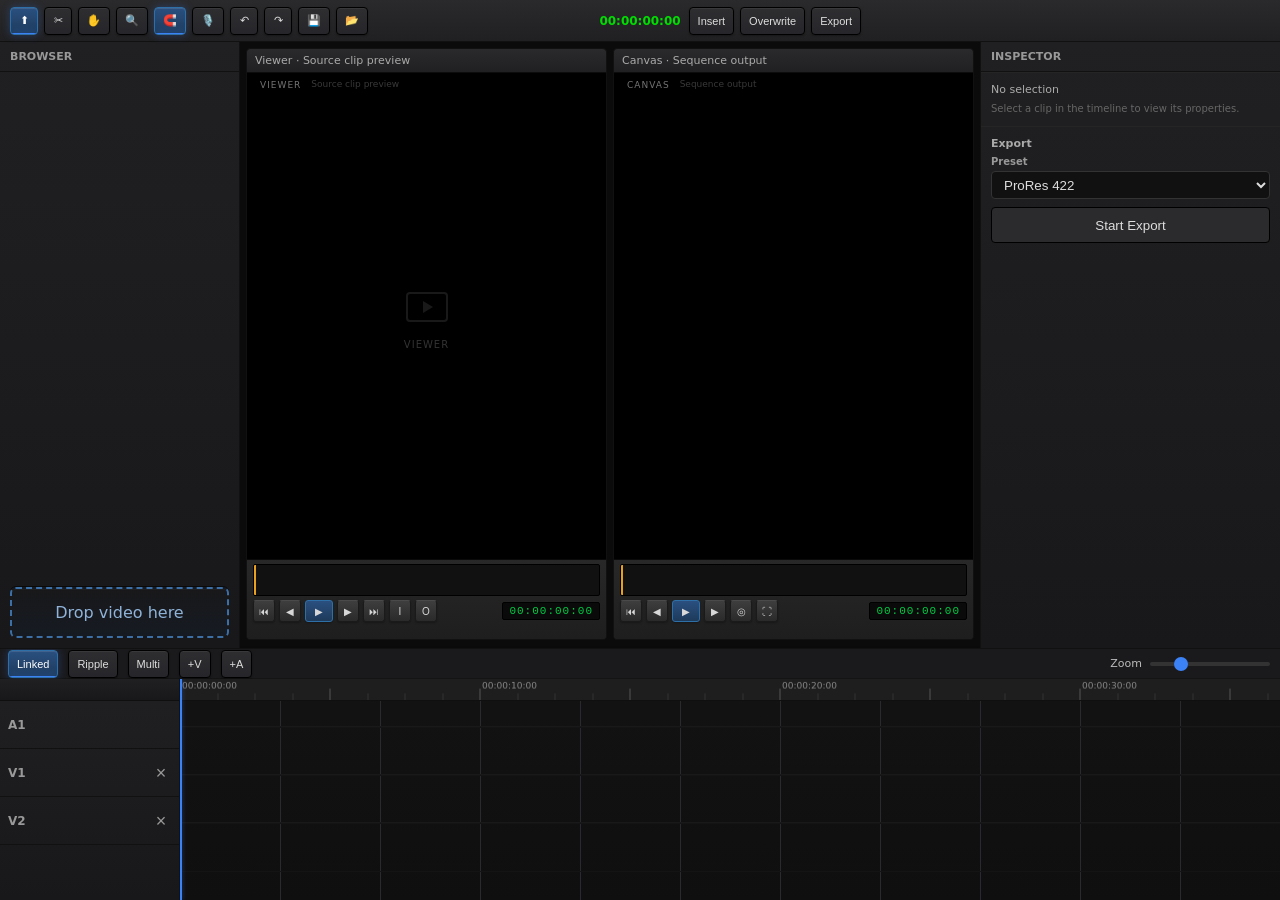
==== commit 3d1d0f5a: "Add files via upload" ====
--- a/index.html
+++ b/index.html
@@ -20,11 +20,10 @@
 --warn:#fbbf24; 
 --browserW:240px; 
 --inspectorW:300px; 
---timelineH:260px; 
+--timelineH:clamp(200px, 28vh, 320px); 
 --trackH:48px; 
 --pxPerSec:100px; 
 --rulerH:22px; 
-font-family:system-ui,-apple-system,Segoe UI,sans-serif; 
 }
 
 /* Mobile-specific variables */
@@ -32,7 +31,6 @@
 :root {
 --browserW: 100%;
 --inspectorW: 100%;
---timelineH: 220px;
 --trackH: 44px;
 --rulerH: 20px;
 }
@@ -40,16 +38,38 @@
 
 /* ===================== RESET ===================== */ 
 *{box-sizing:border-box; -webkit-tap-highlight-color: transparent;} 
-html,body{margin:0;height:100%;background:var(--bg);color:var(--text);overflow:hidden;touch-action:none;}
-
-/* ===================== ROOT GRID ===================== */ 
-body{ 
-display:grid; 
-grid-template-rows:42px 1fr var(--timelineH); 
+html,body{
+margin:0;
+height:100%;
+background:var(--bg);
+color:var(--text);
+overflow:hidden;
+font-family:system-ui,-apple-system,Segoe UI,sans-serif;
+}
+
+/* ===================== ROOT GRID FIX ===================== */ 
+html, body {
+height: 100%;
+overflow: hidden;
+margin: 0;
+}
+
+body {
+padding-left: env(safe-area-inset-left);
+padding-right: env(safe-area-inset-right);
+padding-bottom: env(safe-area-inset-bottom);
+}
+
+/* ===================== APP WRAPPER (LAYOUT FIX) ===================== */
+#app-wrapper {
+display: grid;
+grid-template-rows: 42px 1fr var(--timelineH);
+height: 100vh;
+min-height: 0;
 }
 
 @media (max-width: 768px) {
-body {
+#app-wrapper {
 grid-template-rows: 48px 1fr var(--timelineH);
 }
 }
@@ -70,21 +90,73 @@
 #topbar .left,#topbar .right{display:flex;gap:6px;align-items:center}
 #topbar .center{justify-self:center;font-variant-numeric:tabular-nums;color:#00dd00;font-weight:600;font-size:12px;}
 
+/* ===================== SMOOTH SCROLLING ===================== */
+* {
+scroll-behavior: smooth;
+}
+
+/* ===================== POLISHED BUTTONS ===================== */
 .tool-btn{
-height:28px;
-min-width:28px;
-padding:0 8px;
-background:#2b2b2e;
-border:1px solid #000;
-color:#ddd;
-border-radius:4px;
-cursor:pointer;
-transition:all 0.15s ease;
-font-size:11px;
-} 
-
-.tool-btn:hover{background:#353538;border-color:#222}
-.tool-btn.active{background:#1e3a5a;border-color:#0b274e}
+height: 28px;
+min-width: 28px;
+padding: 0 8px;
+background: linear-gradient(to bottom, #2e2e31, #26262a);
+border: 1px solid #000;
+color: #ddd;
+border-radius: 4px;
+cursor: pointer;
+transition: all 0.2s cubic-bezier(0.4, 0, 0.2, 1);
+font-size: 11px;
+box-shadow: 0 1px 2px rgba(0,0,0,0.3), inset 0 1px 0 rgba(255,255,255,0.05);
+position: relative;
+overflow: hidden;
+} 
+
+/* Shimmer effect on hover */
+.tool-btn::before {
+content: '';
+position: absolute;
+top: 0;
+left: -100%;
+width: 100%;
+height: 100%;
+background: linear-gradient(90deg, transparent, rgba(255,255,255,0.1), transparent);
+transition: left 0.5s;
+}
+
+.tool-btn:hover::before {
+left: 100%;
+}
+
+.tool-btn:hover{
+background: linear-gradient(to bottom, #3a3a3e, #2e2e32);
+border-color: #1a1a1a;
+box-shadow: 0 2px 4px rgba(0,0,0,0.4), inset 0 1px 0 rgba(255,255,255,0.08);
+transform: translateY(-1px);
+}
+
+.tool-btn:active {
+transform: translateY(0) scale(0.98);
+box-shadow: 0 1px 2px rgba(0,0,0,0.3), inset 0 1px 3px rgba(0,0,0,0.4);
+}
+
+.tool-btn.active{
+background: linear-gradient(to bottom, #2a5080, #1e3a5a);
+border-color: #2e6fa8;
+box-shadow: 0 0 8px rgba(59,130,246,0.3), inset 0 1px 0 rgba(255,255,255,0.1);
+color: #fff;
+}
+
+.tool-btn.active::after {
+content: '';
+position: absolute;
+bottom: -1px;
+left: 0;
+right: 0;
+height: 2px;
+background: #3b82f6;
+box-shadow: 0 0 8px rgba(59,130,246,0.6);
+}
 
 /* Mobile: Larger touch targets */
 @media (max-width: 768px) {
@@ -126,6 +198,8 @@
 grid-template-columns:var(--browserW) 1fr var(--inspectorW); 
 overflow:hidden;
 position:relative;
+min-height:0;
+height:100%;
 }
 
 /* Mobile: Stack layout + sliding panels */
@@ -144,6 +218,10 @@
 transform:translateX(-100%);
 transition:transform 0.3s cubic-bezier(0.4, 0, 0.2, 1);
 box-shadow:2px 0 12px rgba(0,0,0,0.5);
+
+/* ✅ CRITICAL FIX: Remove from grid flow */
+grid-column: unset !important;
+grid-row: unset !important;
 }
 #browser.open {
 transform:translateX(0);
@@ -172,138 +250,203 @@
 
 /* ===================== BROWSER ===================== */ 
 #browser{ 
-background:linear-gradient(#202022,#18181a);
-border-right:1px solid var(--line);
-display:flex;
-flex-direction:column;
-min-width:0;
-overflow:hidden;
+background: linear-gradient(#202022, #18181a);
+border-right: 1px solid var(--line);
+display: flex;
+flex-direction: column;
+min-width: 0;
+overflow: hidden;
 }
 
 .browser-header{ 
-padding:8px 10px; 
-font-size:11px; 
-font-weight:600; 
-color:#999; 
-text-transform:uppercase; 
-border-bottom:1px solid var(--line);
-display:flex;
-justify-content:space-between;
-align-items:center;
+padding: 8px 10px; 
+font-size: 11px; 
+font-weight: 600; 
+color: #999; 
+text-transform: uppercase; 
+border-bottom: 1px solid var(--line);
+display: flex;
+justify-content: space-between;
+align-items: center;
+flex-shrink: 0;
 } 
 
 .close-panel-btn {
-display:none;
-background:transparent;
-border:none;
-color:#999;
-font-size:18px;
-cursor:pointer;
-padding:4px 8px;
+display: none;
+background: transparent;
+border: none;
+color: #999;
+font-size: 18px;
+cursor: pointer;
+padding: 4px 8px;
 }
 
 @media (max-width: 768px) {
 .close-panel-btn {
-display:block;
+display: block;
 }
 }
 
 #bin{ 
-flex:1; 
-overflow:auto; 
-padding:0 8px;
+flex: 1; 
+overflow-y: auto;
+overflow-x: hidden;
+padding: 0;
 -webkit-overflow-scrolling: touch;
+min-height: 0;
+display: flex;
+flex-direction: column;
+background: transparent;
+position: relative;
 }
 
 #drop-zone{
-position: sticky; 
-bottom: 0;
-margin:10px; 
-padding:14px;
-border:2px dashed #3b6fa6; 
-border-radius:6px; 
-color:#8fb3d9; 
-text-align:center; 
-cursor:pointer; 
-background:linear-gradient(to top, rgba(20,30,45,.45), transparent); 
-z-index:1;
+order: 9999;
+margin: 10px; 
+padding: 14px;
+border: 2px dashed #3b6fa6; 
+border-radius: 6px; 
+color: #8fb3d9; 
+text-align: center; 
+cursor: pointer; 
+background: linear-gradient(to top, rgba(20,30,45,.45), transparent); 
 box-shadow: 0 -1px 0 rgba(0,0,0,.6), inset 0 1px 0 rgba(255,255,255,.03); 
-transition:all 0.2s ease;
-min-height:44px;
-display:flex;
-align-items:center;
-justify-content:center;
+transition: all 0.3s cubic-bezier(0.4, 0, 0.2, 1);
+min-height: 44px;
+display: flex;
+align-items: center;
+justify-content: center;
+flex-shrink: 0;
+margin-top: auto;
 } 
 
 #drop-zone:hover{ 
-background:linear-gradient(to top, rgba(35,55,85,.65), transparent); 
-border-color:#5a8bc7 
+background: linear-gradient(to top, rgba(35,55,85,.65), rgba(20,30,45,0.2)); 
+border-color: #5a8bc7;
+transform: scale(1.02);
+box-shadow: 0 0 12px rgba(59,130,246,0.3);
 } 
 
 .bin-item{ 
-padding:8px;
-border-bottom:1px solid #252525;
-cursor:grab;
-display:flex;
-gap:8px;
-align-items:center;
-transition:background 0.15s ease;
-min-height:44px;
-} 
-
-.bin-item:hover{background:rgba(255,255,255,.03)}
+padding: 8px 12px;
+margin: 0 8px;
+border-bottom: 1px solid #252525;
+cursor: grab;
+display: flex;
+gap: 8px;
+align-items: center;
+transition: all 0.2s cubic-bezier(0.4, 0, 0.2, 1);
+min-height: 44px;
+position: relative;
+color: #d8d8d8;
+font-size: 12px;
+background: transparent;
+/* Remove animation for immediate visibility */
+opacity: 1;
+} 
+
+.bin-item:hover{
+background: rgba(255,255,255,0.05);
+transform: translateX(4px);
+box-shadow: 0 2px 8px rgba(0,0,0,0.3);
+}
+
+.bin-item:active {
+cursor: grabbing;
+transform: translateX(2px) scale(0.98);
+}
 
 .bin-thumb{ 
-width:42px;
-height:28px;
-background:#000;
-border:1px solid #333;
-font-size:9px;
-color:#bbb;
-display:flex;
-align-items:center;
-justify-content:center;
-border-radius:2px;
-flex-shrink:0;
+width: 64px;
+height: 36px;
+background: #000;
+border: 1px solid #333;
+font-size: 18px;
+color: #bbb;
+display: flex;
+align-items: center;
+justify-content: center;
+border-radius: 2px;
+flex-shrink: 0;
+overflow: hidden;
+position: relative;
+}
+
+.bin-thumb-img {
+width: 100%;
+height: 100%;
+object-fit: cover;
+display: block;
+}
+
+.bin-item-name {
+flex: 1;
+overflow: hidden;
+text-overflow: ellipsis;
+white-space: nowrap;
 }
 
 /* ===================== CENTER (VIEWERS) ===================== */ 
 #center{ 
-display:flex;
-flex-direction:column;
-overflow:hidden;
-min-width:0;
+display: flex;
+flex-direction: column;
+overflow: hidden;
+min-width: 0;
+min-height: 0;
+height: 100%;
 }
 
 #viewers{ 
-flex:1; 
-display:grid; 
-grid-template-columns:1fr 1fr; 
-gap:6px; 
-padding:6px; 
-border-bottom:2px solid #0a0a0a; 
-min-height:0; 
-background:#0b0b0c;
-} 
-
-/* Mobile: Stack viewers vertically */
+flex: 1; 
+display: grid; 
+grid-template-columns: 1fr 1fr; 
+gap: 6px; 
+padding: 6px; 
+border-bottom: 2px solid #0a0a0a; 
+min-height: 0; 
+background: #0b0b0c;
+} 
+
+/* Mobile: Single viewer with toggle */
 @media (max-width: 768px) {
 #viewers {
-grid-template-columns:1fr;
-grid-template-rows:1fr 1fr;
-gap:4px;
-padding:4px;
+grid-template-columns: 1fr;
+grid-template-rows: 1fr;
+gap: 0;
+padding: 0;
+position: relative;
+}
+
+#viewers .viewer-panel {
+grid-column: 1;
+grid-row: 1;
+transition: opacity 0.3s ease, transform 0.3s ease;
+}
+
+/* Hide inactive viewer on mobile */
+#viewers .viewer-panel.mobile-hidden {
+opacity: 0;
+pointer-events: none;
+transform: scale(0.95);
+}
+
+/* Show active viewer */
+#viewers .viewer-panel.mobile-active {
+opacity: 1;
+pointer-events: auto;
+transform: scale(1);
+z-index: 1;
 }
 }
 
 .viewer-panel{ 
-display:grid; 
-grid-template-rows:24px minmax(0,1fr) 56px; 
-background:var(--panel); 
-border:1px solid #111; 
-border-radius:4px; 
-min-height:0; 
-overflow:hidden;
+display: grid; 
+grid-template-rows: 24px minmax(0, 1fr) 80px; 
+background: var(--panel); 
+border: 1px solid #111; 
+border-radius: 4px; 
+min-height: 0; 
+overflow: hidden;
 } 
 
 .viewer-panel .panel-header{ 
@@ -414,12 +557,14 @@
 .viewer-placeholder span{font-size:10px;letter-spacing:1px}
 
 .viewer-controls{ 
-background:linear-gradient(#282828,#1e1e1e); 
-border-top:1px solid #0a0a0a; 
-display:flex; 
-flex-direction:column; 
-gap:4px; 
-padding:4px 6px;
+background: linear-gradient(#282828, #1e1e1e); 
+border-top: 1px solid #0a0a0a; 
+display: flex; 
+flex-direction: column; 
+gap: 4px; 
+padding: 4px 6px;
+min-height: 0;
+overflow: visible;
 } 
 
 .vc-scrub{
@@ -477,32 +622,57 @@
 }
 
 .vc-btn{ 
-width:22px;
-height:22px;
-background:linear-gradient(#3e3e3e,#2a2a2a);
-border:1px solid #1a1a1a;
-border-top-color:#4a4a4a;
-color:#d8d8d8;
-border-radius:3px;
-cursor:pointer;
-display:flex;
-align-items:center;
-justify-content:center;
-font-size:10px;
-transition:all 0.1s ease;
-flex-shrink:0;
-} 
-
-.vc-btn:hover{background:linear-gradient(#4a4a4a,#363636)}
-.vc-btn:active{transform:translateY(1px)}
+width: 22px;
+height: 22px;
+background: linear-gradient(to bottom, #3e3e3e, #2a2a2a);
+border: 1px solid #1a1a1a;
+border-top-color: #4a4a4a;
+color: #d8d8d8;
+border-radius: 3px;
+cursor: pointer;
+display: flex;
+align-items: center;
+justify-content: center;
+font-size: 10px;
+transition: all 0.15s cubic-bezier(0.4, 0, 0.2, 1);
+flex-shrink: 0;
+box-shadow: 0 1px 2px rgba(0,0,0,0.3);
+} 
+
+.vc-btn:hover{
+background: linear-gradient(to bottom, #4a4a4a, #363636);
+transform: translateY(-1px);
+box-shadow: 0 2px 4px rgba(0,0,0,0.4);
+}
+
+.vc-btn:active{
+transform: translateY(0) scale(0.95);
+box-shadow: 0 1px 2px rgba(0,0,0,0.3), inset 0 1px 2px rgba(0,0,0,0.3);
+}
+
+.vc-btn.active{
+background: linear-gradient(to bottom, #3b82f6, #2563eb);
+border-color: #60a5fa;
+box-shadow: 0 0 8px rgba(59,130,246,0.5), 0 2px 4px rgba(0,0,0,0.3);
+animation: pulse 0.3s ease-out;
+}
+
+@keyframes pulse {
+0% { transform: scale(1); }
+50% { transform: scale(1.1); }
+100% { transform: scale(1); }
+}
 
 .vc-btn.play-btn{ 
-width:28px;
-background:linear-gradient(#2a5080,#1e3a5a);
-border-color:#2e6fa8;
-} 
-
-.vc-btn.play-btn:hover{background:linear-gradient(#3a6090,#2e4a6a)}
+width: 28px;
+background: linear-gradient(to bottom, #2a5080, #1e3a5a);
+border-color: #2e6fa8;
+} 
+
+.vc-btn.play-btn:hover{
+background: linear-gradient(to bottom, #3a6090, #2e4a6a);
+box-shadow: 0 0 8px rgba(59,130,246,0.3), 0 2px 4px rgba(0,0,0,0.4);
+}
 
 @media (max-width: 768px) {
 .vc-btn {
@@ -529,10 +699,14 @@
 
 /* ===================== TIMELINE ===================== */ 
 #timeline{ 
-display:grid; 
-grid-template-rows:30px 1fr; 
-background:linear-gradient(#131314,#0f0f10); 
-border-top:1px solid var(--line);
+display: grid; 
+grid-template-rows: 30px 1fr; 
+background: linear-gradient(#131314,#0f0f10); 
+border-top: 1px solid var(--line);
+height: var(--timelineH);
+min-height: var(--timelineH);
+max-height: var(--timelineH);
+overflow: hidden;
 } 
 
 @media (max-width: 768px) {
@@ -603,7 +777,29 @@
 border-bottom:1px solid var(--line); 
 font-weight:600; 
 font-size:12px;
+justify-content:space-between;
+}
+
+.remove-track-btn {
+background:transparent;
+border:none;
+color:#999;
+font-size:18px;
+width:20px;
+height:20px;
+display:flex;
+align-items:center;
 justify-content:center;
+cursor:pointer;
+border-radius:3px;
+transition:all 0.15s ease;
+padding:0;
+line-height:1;
+}
+
+.remove-track-btn:hover {
+background:rgba(255,59,48,0.2);
+color:#ff3b30;
 }
 
 @media (max-width: 768px) {
@@ -614,10 +810,10 @@
 }
 
 .tracks{
-position:relative; 
-overflow:auto; 
-min-height:0; 
-padding-top:var(--rulerH);
+position: relative; 
+overflow: auto; 
+min-height: 0; 
+padding-top: 0;
 background:
 linear-gradient(#141414 1px, transparent 1px) top left/100% var(--trackH), 
 linear-gradient(to right, #2a2a2e 1px, transparent 1px) top left/var(--pxPerSec) 100%;
@@ -625,12 +821,14 @@
 } 
 
 .timeline-ruler{ 
-position:sticky; 
-top:0; 
-height:var(--rulerH); 
-z-index:3; 
-border-bottom:1px solid #0f0f10; 
-background:#1e1e1e;
+position: absolute; 
+top: 0;
+left: 0;
+right: 0;
+height: var(--rulerH); 
+z-index: 3; 
+border-bottom: 1px solid #0f0f10; 
+background: #1e1e1e;
 } 
 
 #ruler-canvas{ 
@@ -640,41 +838,59 @@
 }
 
 .timeline-track{ 
-height:var(--trackH); 
-border-bottom:1px solid #191919; 
-position:relative;
+height: var(--trackH); 
+border-bottom: 1px solid #191919; 
+position: relative;
+}
+
+.timeline-track:first-of-type {
+margin-top: var(--rulerH);
 } 
 
 .clip{ 
-position:absolute; 
-top:3px; 
-bottom:3px; 
-border-radius:4px; 
-background:linear-gradient(135deg, #3576d6,#2559a4); 
-color:#fff; 
-font-size:10px;
-padding:0 6px; 
-cursor:grab; 
-display:flex; 
-align-items:center; 
-user-select:none; 
-border:1px solid rgba(0,0,0,0.5); 
+position: absolute; 
+top: 3px; 
+bottom: 3px; 
+border-radius: 4px; 
+background: linear-gradient(135deg, #3576d6, #2559a4); 
+color: #fff; 
+font-size: 10px;
+padding: 0 6px; 
+cursor: grab; 
+display: flex; 
+align-items: center; 
+user-select: none; 
+border: 1px solid rgba(0,0,0,0.5); 
 box-shadow: inset 0 1px 0 rgba(255,255,255,0.1), 0 1px 3px rgba(0,0,0,0.4); 
-transition:box-shadow 0.1s ease;
-touch-action:none;
+transition: all 0.2s cubic-bezier(0.4, 0, 0.2, 1);
+touch-action: pan-y;
 }
 
 .clip:hover{
-box-shadow: inset 0 1px 0 rgba(255,255,255,0.15), 0 2px 5px rgba(0,0,0,0.5);
-} 
+box-shadow: inset 0 1px 0 rgba(255,255,255,0.15), 0 3px 8px rgba(0,0,0,0.5);
+transform: translateY(-1px);
+} 
+
+.clip:active {
+cursor: grabbing;
+transform: scale(0.98);
+}
 
 .clip.audio-clip{ 
-background:linear-gradient(135deg, #3b7a4b,#235a37);
+background: linear-gradient(135deg, #3b7a4b, #235a37);
 } 
 
 .clip.selected{ 
-outline:2px solid var(--accent); 
-outline-offset:-1px;
+outline: 2px solid var(--accent); 
+outline-offset: -1px;
+box-shadow: 0 0 12px rgba(59,130,246,0.4), inset 0 1px 0 rgba(255,255,255,0.15);
+animation: selectPulse 0.3s ease-out;
+} 
+
+@keyframes selectPulse {
+0% { transform: scale(1); }
+50% { transform: scale(1.02); }
+100% { transform: scale(1); }
 } 
 
 .clip-handle{ 
@@ -756,6 +972,28 @@
 -webkit-overflow-scrolling: touch;
 } 
 
+#cleanup-panel {
+position:fixed;
+right:0;
+top:42px;
+bottom:var(--timelineH);
+width:var(--inspectorW);
+background:linear-gradient(#202022,#18181a); 
+border-left:1px solid #111; 
+display:flex; 
+flex-direction:column; 
+min-width:0; 
+overflow:auto;
+-webkit-overflow-scrolling: touch;
+z-index:100;
+}
+
+@media (max-width: 768px) {
+#cleanup-panel {
+width:100%;
+}
+} 
+
 .inspector-section{ 
 padding:10px;
 border-top:1px solid #252525;
@@ -866,6 +1104,210 @@
 background:#5a9fff;
 transform:scale(1.1);
 }
+
+/* ===================== POLISH & MICROINTERACTIONS ===================== */
+
+/* Smooth focus states */
+select:focus, input[type="number"]:focus, input[type="range"]:focus {
+outline: 2px solid #3b82f6;
+outline-offset: 2px;
+box-shadow: 0 0 0 3px rgba(59,130,246,0.2);
+transition: all 0.2s cubic-bezier(0.4, 0, 0.2, 1);
+}
+
+/* Select and input hover states */
+select, input[type="number"] {
+transition: all 0.2s cubic-bezier(0.4, 0, 0.2, 1);
+}
+
+select:hover, input[type="number"]:hover {
+border-color: #3b82f6;
+background: #2a2a2c;
+}
+
+/* Range slider thumb hover */
+input[type="range"]::-webkit-slider-thumb {
+transition: all 0.2s cubic-bezier(0.4, 0, 0.2, 1);
+}
+
+input[type="range"]::-webkit-slider-thumb:hover {
+transform: scale(1.2);
+box-shadow: 0 0 8px rgba(59,130,246,0.5);
+}
+
+input[type="range"]::-webkit-slider-thumb:active {
+transform: scale(1.1);
+}
+
+/* Inspector sections slide down */
+.inspector-section {
+transition: all 0.3s cubic-bezier(0.4, 0, 0.2, 1);
+}
+
+/* Panel sliding animations */
+#browser, #inspector {
+transition: transform 0.3s cubic-bezier(0.4, 0, 0.2, 1), box-shadow 0.3s ease;
+}
+
+#browser.open, #inspector.open {
+box-shadow: 2px 0 20px rgba(0,0,0,0.6);
+}
+
+/* Playhead smooth movement */
+.playhead {
+transition: left 0.05s linear;
+}
+
+/* Timeline track hover */
+.track-header {
+transition: background 0.2s ease;
+}
+
+.track-header:hover {
+background: rgba(255,255,255,0.03);
+}
+
+/* Drag states */
+.clip[draggable="true"] {
+cursor: grab;
+}
+
+.clip[draggable="true"]:active {
+cursor: grabbing;
+}
+
+/* Snap guide fade */
+.snap-guide {
+transition: opacity 0.15s ease;
+}
+
+/* Loading spinner */
+@keyframes spin {
+from { transform: rotate(0deg); }
+to { transform: rotate(360deg); }
+}
+
+.loading::after {
+content: '';
+position: absolute;
+top: 50%;
+left: 50%;
+width: 16px;
+height: 16px;
+margin: -8px 0 0 -8px;
+border: 2px solid rgba(59,130,246,0.3);
+border-top-color: #3b82f6;
+border-radius: 50%;
+animation: spin 0.6s linear infinite;
+}
+
+/* Fade transitions */
+.fade-in {
+animation: fadeIn 0.3s ease-out;
+}
+
+@keyframes fadeIn {
+from { opacity: 0; }
+to { opacity: 1; }
+}
+
+/* Reduced motion for accessibility */
+@media (prefers-reduced-motion: reduce) {
+*,
+*::before,
+*::after {
+animation-duration: 0.01ms !important;
+animation-iteration-count: 1 !important;
+transition-duration: 0.01ms !important;
+}
+}
+
+/* ===================== CUSTOM SCROLLBAR STYLING ===================== */
+/* Webkit browsers (Chrome, Safari, Edge) */
+::-webkit-scrollbar {
+width: 12px;
+height: 12px;
+}
+
+::-webkit-scrollbar-track {
+background: #1a1a1a;
+border-left: 1px solid #0a0a0a;
+}
+
+::-webkit-scrollbar-thumb {
+background: linear-gradient(to bottom, #3a3a3c, #2a2a2c);
+border-radius: 6px;
+border: 2px solid #1a1a1a;
+}
+
+::-webkit-scrollbar-thumb:hover {
+background: linear-gradient(to bottom, #4a4a4c, #3a3a3c);
+}
+
+::-webkit-scrollbar-thumb:active {
+background: linear-gradient(to bottom, #5a5a5c, #4a4a4c);
+}
+
+::-webkit-scrollbar-corner {
+background: #1a1a1a;
+}
+
+/* Firefox */
+* {
+scrollbar-width: thin;
+scrollbar-color: #3a3a3c #1a1a1a;
+}
+
+/* ===================== MOBILE VIEWER TOGGLE ===================== */
+#mobile-viewer-toggle {
+display: none; /* Old floating version - hide */
+}
+
+#mobile-viewer-toggle-topbar {
+display: none;
+gap: 0;
+background: linear-gradient(to bottom, #2a2a2c, #202022);
+border: 1px solid #000;
+border-radius: 4px;
+overflow: hidden;
+height: 28px;
+}
+
+@media (max-width: 768px) {
+#mobile-viewer-toggle-topbar {
+display: flex;
+}
+}
+
+.viewer-toggle-btn-compact {
+padding: 0 12px;
+background: transparent;
+border: none;
+border-right: 1px solid #000;
+color: #999;
+cursor: pointer;
+font-size: 10px;
+font-weight: 600;
+transition: all 0.2s cubic-bezier(0.4, 0, 0.2, 1);
+text-transform: uppercase;
+letter-spacing: 0.5px;
+height: 100%;
+min-width: 60px;
+}
+
+.viewer-toggle-btn-compact:last-child {
+border-right: none;
+}
+
+.viewer-toggle-btn-compact.active {
+background: linear-gradient(to bottom, #3b82f6, #2563eb);
+color: #fff;
+box-shadow: inset 0 1px 0 rgba(255,255,255,0.1);
+}
+
+.viewer-toggle-btn-compact:active {
+transform: scale(0.98);
+}
 </style>
 
 </head>
@@ -874,6 +1316,9 @@
 
 <!-- Mobile overlay -->
 <div id="mobile-overlay"></div>
+
+<!-- ===================== APP WRAPPER (LAYOUT FIX) ===================== -->
+<div id="app-wrapper">
 
 <!-- ===================== TOP BAR ===================== -->
 
@@ -885,6 +1330,7 @@
 <button class="tool-btn hide-mobile" id="toolHand" title="Hand (H)">✋</button> 
 <button class="tool-btn hide-mobile" id="toolZoom" title="Zoom (Z)">🔍</button>
 <button class="tool-btn active" id="snapBtn" title="Toggle snapping">🧲</button>
+<button class="tool-btn hide-mobile" id="cleanupBtn" title="AI Audio Cleanup">🎙️</button>
 <button class="tool-btn" id="undoBtn" title="Undo (Cmd+Z)">↶</button>
 <button class="tool-btn" id="redoBtn" title="Redo (Cmd+Shift+Z)">↷</button>
 <button class="tool-btn hide-mobile" id="saveBtn" title="Save project">💾</button>
@@ -896,6 +1342,13 @@
 <div class="right">
 <button class="tool-btn hide-mobile" id="btn-insert" title="Insert (F9)">Insert</button> 
 <button class="tool-btn hide-mobile" id="btn-overwrite" title="Overwrite (F10)">Overwrite</button> 
+
+<!-- Viewer Toggle (Mobile) -->
+<div id="mobile-viewer-toggle-topbar">
+<button class="viewer-toggle-btn-compact active" data-viewer="source">Source</button>
+<button class="viewer-toggle-btn-compact" data-viewer="program">Program</button>
+</div>
+
 <button class="tool-btn" id="exportBtn" title="Export video">Export</button>
 <button class="tool-btn" id="mobile-inspector-btn" style="display:none" title="Inspector">⚙</button>
 </div> 
@@ -910,8 +1363,9 @@
 Browser
 <button class="close-panel-btn" id="close-browser">×</button>
 </div>
-<div id="bin"></div>
-<div id="drop-zone" title="Click to import or drop files here">Drop video here</div> 
+<div id="bin">
+<div id="drop-zone" title="Click to import or drop files here">Drop video here</div>
+</div>
 </aside>
 
 <!-- CENTER: Dual Viewers -->
@@ -949,7 +1403,10 @@
 <button class="vc-btn" id="src-step-fwd" title="Step forward">▶</button> 
 <button class="vc-btn" id="src-go-end" title="Go to end">⏭</button> 
 <button class="vc-btn" id="src-mark-in" title="Mark In (I)">I</button> 
+<span id="src-mark-in-time" style="font-size:9px;color:#3b82f6;min-width:45px;display:none"></span>
 <button class="vc-btn" id="src-mark-out" title="Mark Out (O)">O</button> 
+<span id="src-mark-out-time" style="font-size:9px;color:#3b82f6;min-width:45px;display:none"></span>
+<button class="vc-btn" id="src-clear-marks" title="Clear In/Out marks" style="display:none">Clear</button>
 <div class="vc-tc" id="src-tc">00:00:00:00</div> 
 </div> 
 </div> 
@@ -1047,7 +1504,9 @@
 <label>Type</label>
 <select id="i-transition-type">
 <option value="none">None</option>
-<option value="dissolve">Dissolve</option>
+<option value="dissolve">Dissolve (Cross-fade)</option>
+<option value="fade-in">Fade In (from black)</option>
+<option value="fade-out">Fade Out (to black)</option>
 <option value="wipe-left">Wipe Left</option>
 <option value="wipe-right">Wipe Right</option>
 </select>
@@ -1063,7 +1522,7 @@
 <label>Preset</label>
 <select id="exportPreset">
 <option value="youtube">YouTube 1080p</option> 
-<option value="prores">ProRes 422</option> 
+<option value="prores" selected>ProRes 422</option> 
 </select> 
 </div> 
 <div class="inspector-row"> 
@@ -1075,6 +1534,57 @@
 <div id="progressText" style="font-size:10px;color:#999;margin-top:4px;display:none"></div>
 </div> 
 </aside> 
+
+<!-- AUDIO CLEANUP PANEL -->
+<aside id="cleanup-panel" style="display:none">
+<div class="browser-header">
+AI Audio Cleanup
+<button class="close-panel-btn" id="close-cleanup">×</button>
+</div>
+
+<div class="inspector-section">
+<div style="font-size:11px;color:#aaa;margin-bottom:12px">Select an audio clip in the timeline, then choose what to detect and remove automatically.</div>
+
+<label style="display:flex;align-items:center;gap:8px;margin-bottom:8px;cursor:pointer">
+<input type="checkbox" id="detect-pauses" checked>
+<span style="font-size:12px">Long pauses (>0.5s)</span>
+</label>
+
+<label style="display:flex;align-items:center;gap:8px;margin-bottom:8px;cursor:pointer">
+<input type="checkbox" id="detect-breaths" checked>
+<span style="font-size:12px">Breaths (50-350ms)</span>
+</label>
+
+<label style="display:flex;align-items:center;gap:8px;margin-bottom:16px;cursor:pointer">
+<input type="checkbox" id="detect-low-energy">
+<span style="font-size:12px">Low energy segments</span>
+</label>
+
+<div class="inspector-row">
+<label>Silence Threshold (dB)</label>
+<input type="range" id="silence-threshold" min="-60" max="-20" value="-40" step="1">
+<span id="silence-threshold-val" style="margin-left:8px;font-size:10px;color:#999">-40</span>
+</div>
+
+<div class="inspector-row">
+<label>Min Pause (s)</label>
+<input type="number" id="min-pause" value="0.5" step="0.1" min="0.1" max="5" style="width:100%">
+</div>
+
+<button id="analyze-audio-btn" class="tool-btn" style="width:100%;margin-top:16px;padding:8px">
+🎙️ Analyze Selected Clip
+</button>
+
+<div id="cleanup-results" style="display:none;margin-top:16px;padding:12px;background:rgba(0,0,0,0.3);border-radius:4px">
+<div style="font-size:11px;color:#aaa;margin-bottom:8px;font-weight:600">Detection Results</div>
+<div id="results-text" style="font-size:11px;color:#ccc;line-height:1.6"></div>
+<button id="apply-cuts-btn" class="tool-btn" style="width:100%;margin-top:12px;padding:8px;background:#3b82f6">
+✂️ Apply Cuts
+</button>
+</div>
+</div>
+</aside>
+
 </div>
 
 <!-- ===================== TIMELINE ===================== -->
@@ -1084,6 +1594,8 @@
 <button id="tl-btn-linked" class="tool-btn active" title="Linked Selection">Linked</button>
 <button id="tl-btn-ripple" class="tool-btn" title="Ripple Delete">Ripple</button>
 <button id="tl-btn-multi" class="tool-btn" title="Multi-Select Mode">Multi</button>
+<button id="tl-btn-add-video" class="tool-btn" title="Add Video Track">+V</button>
+<button id="tl-btn-add-audio" class="tool-btn" title="Add Audio Track">+A</button>
 <div style="margin-left:auto;display:flex;align-items:center;gap:6px">
 <span style="font-size:11px;color:#bbb">Zoom</span>
 <input id="tl-zoom-slider" type="range" min="1" max="10" step="0.1" value="3"> 
@@ -1093,22 +1605,20 @@
 <div class="body">
 <div id="track-headers">
 <div class="ruler-spacer"></div>
-<div class="track-header">V2</div>
-<div class="track-header">V1</div>
-<div class="track-header">A1</div>
+<!-- Tracks will be dynamically inserted here -->
 </div>
 
 <div class="tracks" id="timeline-tracks"> 
 <div class="timeline-ruler"><canvas id="ruler-canvas"></canvas></div> 
-<div class="timeline-track" id="track-v2" data-track="v2"></div> 
-<div class="timeline-track" id="track-v1" data-track="v1"></div> 
-<div class="timeline-track" id="track-a1" data-track="a1"></div> 
+<!-- Track lanes will be dynamically inserted here -->
 <div id="playhead-line"></div> 
 <div id="snap-guide"></div> 
 </div> 
 
 </div>
 </div>
+
+</div> <!-- close #app-wrapper -->
 
 <script>
 // ===================== MOBILE PANEL MANAGEMENT =====================
@@ -1160,7 +1670,70 @@
 overlay?.addEventListener('click', closePanels);
 
 window.addEventListener('resize', updateMobileUI);
+
+// Handle canvas resize and DPI changes
+let resizeTimeout;
+window.addEventListener('resize', () => {
+clearTimeout(resizeTimeout);
+resizeTimeout = setTimeout(() => {
+renderCanvasFrame();
+drawRuler();
+}, 150);
+});
+
 updateMobileUI();
+})();
+
+// ===================== MOBILE VIEWER TOGGLE =====================
+(function() {
+const isMobile = () => window.innerWidth <= 768;
+const toggleButtons = document.querySelectorAll('.viewer-toggle-btn-compact');
+const sourcePanel = document.getElementById('viewer-source');
+const programPanel = document.getElementById('viewer-canvas');
+
+function setActiveViewer(viewerName) {
+if (!isMobile()) return;
+
+toggleButtons.forEach(btn => {
+if (btn.dataset.viewer === viewerName) {
+btn.classList.add('active');
+} else {
+btn.classList.remove('active');
+}
+});
+
+if (viewerName === 'source') {
+sourcePanel?.classList.remove('mobile-hidden');
+sourcePanel?.classList.add('mobile-active');
+programPanel?.classList.add('mobile-hidden');
+programPanel?.classList.remove('mobile-active');
+} else {
+programPanel?.classList.remove('mobile-hidden');
+programPanel?.classList.add('mobile-active');
+sourcePanel?.classList.add('mobile-hidden');
+sourcePanel?.classList.remove('mobile-active');
+}
+}
+
+toggleButtons.forEach(btn => {
+btn.addEventListener('click', () => {
+setActiveViewer(btn.dataset.viewer);
+});
+});
+
+// Initialize on mobile
+function handleResize() {
+if (isMobile()) {
+setActiveViewer('source'); // Default to source view
+} else {
+// Desktop: show both
+sourcePanel?.classList.remove('mobile-hidden', 'mobile-active');
+programPanel?.classList.remove('mobile-hidden', 'mobile-active');
+}
+}
+
+window.addEventListener('resize', handleResize);
+handleResize();
 })();
 
 // ===================== SOURCE VIEWER (LEFT) =====================
@@ -1244,7 +1817,22 @@
 
 // ===================== TIMELINE + PROGRAM CANVAS =====================
 
-const TRACK_ORDER = ['v2','v1','a1']; 
+/* =========================================================
+UUID HELPER (Safari/older browser fallback)
+========================================================= */
+function generateUUID() {
+if (typeof crypto !== 'undefined' && crypto.randomUUID) {
+return crypto.randomUUID();
+}
+// Fallback for Safari/older browsers
+return 'xxxxxxxx-xxxx-4xxx-yxxx-xxxxxxxxxxxx'.replace(/[xy]/g, c => {
+const r = Math.random() * 16 | 0;
+const v = c === 'x' ? r : (r & 0x3 | 0x8);
+return v.toString(16);
+});
+}
+
+const TRACK_ORDER = ['v3', 'v2', 'v1', 'a1', 'a2', 'a3']; // Maximum possible tracks
 const tl = {
 clips: [],
 timeline: [],
@@ -1274,7 +1862,12 @@
 // Undo/Redo
 undoStack: [],
 redoStack: [],
-maxUndoSteps: 50
+maxUndoSteps: 50,
+
+// Track management
+activeTracks: ['v2', 'v1', 'a1'], // Default tracks
+videoTrackCount: 2, // V1, V2
+audioTrackCount: 1  // A1
 };
 
 /* =========================================================
@@ -1286,7 +1879,7 @@
 clips: JSON.parse(JSON.stringify(tl.clips)),
 seqDuration: tl.seqDuration,
 selectedId: tl.selectedId,
-selectedIds: new Set(tl.selectedIds)
+selectedIds: Array.from(tl.selectedIds) // Convert Set to Array for JSON
 };
 }
 
@@ -1378,6 +1971,534 @@
 }
 
 /* =========================================================
+AI AUDIO CLEANUP - Mobile Optimized
+========================================================= */
+
+// Global state for cleanup
+const audioCleanup = {
+  analyzing: false,
+  detectedRegions: [],
+  currentClip: null,
+  cancelRequested: false
+};
+
+// Device performance detection
+function getDevicePerformance() {
+  const isMobile = /iPhone|iPad|iPod|Android/i.test(navigator.userAgent);
+  const cores = navigator.hardwareConcurrency || 2;
+  const memory = navigator.deviceMemory || 2; // GB
+  
+  if (!isMobile) return 'high';
+  if (cores >= 6 && memory >= 4) return 'high'; // Modern flagship
+  if (cores >= 4 && memory >= 3) return 'medium'; // Mid-range
+  return 'low'; // Budget device
+}
+
+// Get optimized settings based on device
+function getAnalysisSettings() {
+  const performance = getDevicePerformance();
+  const isMobile = /iPhone|iPad|iPod|Android/i.test(navigator.userAgent);
+  
+  const settings = {
+    high: {
+      chunkDuration: 5 * 60,     // 5 minutes
+      targetSampleRate: 48000,    // Full quality
+      enableBreaths: true,
+      enableLowEnergy: true,
+      frameSize: 2048
+    },
+    medium: {
+      chunkDuration: 2 * 60,     // 2 minutes
+      targetSampleRate: 22050,    // Downsample for speed
+      enableBreaths: true,
+      enableLowEnergy: false,
+      frameSize: 1024
+    },
+    low: {
+      chunkDuration: 1 * 60,     // 1 minute chunks
+      targetSampleRate: 16000,    // Heavy downsample
+      enableBreaths: false,       // Pauses only
+      enableLowEnergy: false,
+      frameSize: 512
+    }
+  }[performance];
+  
+  return { ...settings, isMobile, performance };
+}
+
+// Calculate RMS energy for audio segment
+function calculateRMS(samples, start, end) {
+  let sum = 0;
+  const count = end - start;
+  for (let i = start; i < end; i++) {
+    sum += samples[i] * samples[i];
+  }
+  return Math.sqrt(sum / count);
+}
+
+// Convert RMS to dB
+function rmsToDb(rms) {
+  return 20 * Math.log10(Math.max(rms, 0.00001));
+}
+
+// Detect silence/pauses in audio
+function detectSilence(channelData, sampleRate, options) {
+  const results = [];
+  const frameDuration = 0.02; // 20ms frames
+  const frameSize = Math.floor(sampleRate * frameDuration);
+  const minFrames = Math.ceil(options.minDuration / frameDuration);
+  
+  let silenceStart = null;
+  let silenceFrameCount = 0;
+  
+  for (let i = 0; i < channelData.length; i += frameSize) {
+    const end = Math.min(i + frameSize, channelData.length);
+    const rms = calculateRMS(channelData, i, end);
+    const db = rmsToDb(rms);
+    
+    if (db < options.threshold) {
+      if (silenceStart === null) {
+        silenceStart = i / sampleRate;
+      }
+      silenceFrameCount++;
+    } else {
+      if (silenceStart !== null && silenceFrameCount >= minFrames) {
+        results.push({
+          start: silenceStart,
+          end: i / sampleRate,
+          type: 'pause',
+          db: db
+        });
+      }
+      silenceStart = null;
+      silenceFrameCount = 0;
+    }
+  }
+  
+  // Handle trailing silence
+  if (silenceStart !== null && silenceFrameCount >= minFrames) {
+    results.push({
+      start: silenceStart,
+      end: channelData.length / sampleRate,
+      type: 'pause'
+    });
+  }
+  
+  return results;
+}
+
+// Detect breaths (50-350ms low-frequency quiet segments)
+function detectBreaths(channelData, sampleRate) {
+  const results = [];
+  const frameDuration = 0.01; // 10ms frames
+  const frameSize = Math.floor(sampleRate * frameDuration);
+  
+  const minBreathFrames = 5;  // 50ms
+  const maxBreathFrames = 35; // 350ms
+  const breathThreshold = -45; // dB
+  
+  let quietStart = null;
+  let quietFrameCount = 0;
+  
+  for (let i = 0; i < channelData.length; i += frameSize) {
+    const end = Math.min(i + frameSize, channelData.length);
+    const rms = calculateRMS(channelData, i, end);
+    const db = rmsToDb(rms);
+    
+    // Check if this is quiet enough to be a breath
+    if (db < breathThreshold && db > -60) { // Not complete silence
+      if (quietStart === null) {
+        quietStart = i / sampleRate;
+      }
+      quietFrameCount++;
+    } else {
+      if (quietStart !== null && 
+          quietFrameCount >= minBreathFrames && 
+          quietFrameCount <= maxBreathFrames) {
+        results.push({
+          start: quietStart,
+          end: i / sampleRate,
+          type: 'breath',
+          duration: (i / sampleRate) - quietStart
+        });
+      }
+      quietStart = null;
+      quietFrameCount = 0;
+    }
+  }
+  
+  return results;
+}
+
+// Detect low energy segments
+function detectLowEnergy(channelData, sampleRate, threshold) {
+  const results = [];
+  const frameDuration = 0.02; // 20ms
+  const frameSize = Math.floor(sampleRate * frameDuration);
+  const minFrames = 3; // Minimum 60ms
+  
+  let lowStart = null;
+  let lowFrameCount = 0;
+  
+  for (let i = 0; i < channelData.length; i += frameSize) {
+    const end = Math.min(i + frameSize, channelData.length);
+    const rms = calculateRMS(channelData, i, end);
+    const db = rmsToDb(rms);
+    
+    if (db < threshold) {
+      if (lowStart === null) {
+        lowStart = i / sampleRate;
+      }
+      lowFrameCount++;
+    } else {
+      if (lowStart !== null && lowFrameCount >= minFrames) {
+        results.push({
+          start: lowStart,
+          end: i / sampleRate,
+          type: 'low-energy'
+        });
+      }
+      lowStart = null;
+      lowFrameCount = 0;
+    }
+  }
+  
+  return results;
+}
+
+// Main analysis function with progress updates
+async function analyzeAudioClip(clip, options, progressCallback) {
+  try {
+    audioCleanup.cancelRequested = false;
+    
+    // Get audio element
+    const audioEl = await ensureAudioEl(clip);
+    if (!audioEl || !audioEl.src) {
+      throw new Error('No audio source available');
+    }
+    
+    // Fetch audio data
+    progressCallback({ stage: 'loading', progress: 0 });
+    const response = await fetch(audioEl.src);
+    const arrayBuffer = await response.arrayBuffer();
+    
+    // Decode audio
+    progressCallback({ stage: 'decoding', progress: 10 });
+    const audioContext = new (window.AudioContext || window.webkitAudioContext)();
+    const audioBuffer = await audioContext.decodeAudioData(arrayBuffer);
+    
+    // Get device settings
+    const settings = getAnalysisSettings();
+    
+    // Downsample if needed for performance
+    let channelData = audioBuffer.getChannelData(0);
+    let sampleRate = audioBuffer.sampleRate;
+    
+    if (sampleRate > settings.targetSampleRate) {
+      progressCallback({ stage: 'resampling', progress: 20 });
+      const ratio = sampleRate / settings.targetSampleRate;
+      const newLength = Math.floor(channelData.length / ratio);
+      const downsampled = new Float32Array(newLength);
+      
+      for (let i = 0; i < newLength; i++) {
+        const srcIndex = Math.floor(i * ratio);
+        downsampled[i] = channelData[srcIndex];
+      }
+      
+      channelData = downsampled;
+      sampleRate = settings.targetSampleRate;
+    }
+    
+    const allResults = [];
+    
+    // Detect pauses
+    if (options.detectPauses) {
+      progressCallback({ stage: 'pauses', progress: 30 });
+      const pauses = detectSilence(channelData, sampleRate, {
+        threshold: options.silenceThreshold,
+        minDuration: options.minPause
+      });
+      allResults.push(...pauses);
+      
+      if (audioCleanup.cancelRequested) throw new Error('Analysis cancelled');
+      await new Promise(resolve => setTimeout(resolve, 10)); // Yield to UI
+    }
+    
+    // Detect breaths
+    if (options.detectBreaths && settings.enableBreaths) {
+      progressCallback({ stage: 'breaths', progress: 60 });
+      const breaths = detectBreaths(channelData, sampleRate);
+      allResults.push(...breaths);
+      
+      if (audioCleanup.cancelRequested) throw new Error('Analysis cancelled');
+      await new Promise(resolve => setTimeout(resolve, 10));
+    }
+    
+    // Detect low energy
+    if (options.detectLowEnergy && settings.enableLowEnergy) {
+      progressCallback({ stage: 'low-energy', progress: 80 });
+      const lowEnergy = detectLowEnergy(channelData, sampleRate, options.silenceThreshold + 5);
+      allResults.push(...lowEnergy);
+      
+      if (audioCleanup.cancelRequested) throw new Error('Analysis cancelled');
+      await new Promise(resolve => setTimeout(resolve, 10));
+    }
+    
+    // Sort by time
+    allResults.sort((a, b) => a.start - b.start);
+    
+    // Remove overlaps (keep most confident detection)
+    const filtered = [];
+    for (let i = 0; i < allResults.length; i++) {
+      const current = allResults[i];
+      const hasOverlap = filtered.some(r => 
+        (current.start >= r.start && current.start < r.end) ||
+        (current.end > r.start && current.end <= r.end)
+      );
+      
+      if (!hasOverlap) {
+        filtered.push(current);
+      }
+    }
+    
+    progressCallback({ stage: 'complete', progress: 100 });
+    audioContext.close();
+    
+    return filtered;
+    
+  } catch (err) {
+    if (err.message === 'Analysis cancelled') {
+      throw err;
+    }
+    console.error('Analysis failed:', err);
+    throw new Error('Audio analysis failed: ' + err.message);
+  }
+}
+
+// Apply cuts to timeline
+function applyAudioCuts(entry, regions) {
+  if (!regions || regions.length === 0) return;
+  
+  pushUndo();
+  
+  // Sort regions by time (reverse order for cutting)
+  const sorted = [...regions].sort((a, b) => b.start - a.start);
+  
+  // For each region, we need to:
+  // 1. Split the clip at region boundaries
+  // 2. Delete the segment
+  // 3. Adjust remaining clips
+  
+  sorted.forEach(region => {
+    const clipStart = entry.start;
+    const clipEnd = entry.start + entry.duration;
+    const regionStart = clipStart + region.start;
+    const regionEnd = clipStart + region.end;
+    
+    // Only process if region is within clip bounds
+    if (regionStart >= clipStart && regionEnd <= clipEnd) {
+      // Find all timeline entries for this clip
+      const clipEntries = tl.timeline.filter(e => e.clipId === entry.clipId && e.track === entry.track);
+      
+      clipEntries.forEach(e => {
+        if (e.start <= regionStart && e.start + e.duration >= regionEnd) {
+          // This entry contains the region to cut
+          
+          // Create new entry for the part after the cut
+          if (regionEnd < e.start + e.duration) {
+            const newEntry = {
+              id: generateUUID(),
+              clipId: e.clipId,
+              track: e.track,
+              start: regionStart, // Shifted left
+              duration: (e.start + e.duration) - regionEnd,
+              inPoint: (e.inPoint || 0) + (regionEnd - e.start),
+              volume: e.volume,
+              fadeIn: e.fadeIn,
+              fadeOut: e.fadeOut
+            };
+            tl.timeline.push(newEntry);
+          }
+          
+          // Shorten the original entry to end at region start
+          e.duration = regionStart - e.start;
+          
+          // If entry is now too short, remove it
+          if (e.duration <= 0.01) {
+            tl.timeline = tl.timeline.filter(x => x.id !== e.id);
+          }
+        }
+      });
+      
+      // Shift all clips after this region
+      const regionDuration = regionEnd - regionStart;
+      tl.timeline.forEach(e => {
+        if (e.track === entry.track && e.start >= regionEnd) {
+          e.start -= regionDuration;
+        }
+      });
+    }
+  });
+  
+  renderTimeline();
+  renderCanvasFrame();
+}
+
+/* =========================================================
+TRACK MANAGEMENT (Dynamic Add/Remove)
+========================================================= */
+function initializeTracks() {
+const headers = document.getElementById('track-headers');
+const tracks = document.getElementById('timeline-tracks');
+const rulerSpacer = headers.querySelector('.ruler-spacer');
+const ruler = tracks.querySelector('.timeline-ruler');
+const playhead = tracks.querySelector('#playhead-line');
+const snapGuide = tracks.querySelector('#snap-guide');
+
+// Clear existing tracks
+headers.querySelectorAll('.track-header').forEach(h => h.remove());
+tracks.querySelectorAll('.timeline-track').forEach(t => t.remove());
+
+// Render tracks in order
+TRACK_ORDER.forEach(trackId => {
+if (!tl.activeTracks.includes(trackId)) return;
+
+// Create header
+const header = document.createElement('div');
+header.className = 'track-header';
+header.dataset.track = trackId;
+header.innerHTML = `
+<span>${trackId.toUpperCase()}</span>
+${canRemoveTrack(trackId) ? `<button class="remove-track-btn" data-track="${trackId}" title="Remove track">×</button>` : ''}
+`;
+rulerSpacer.after(header);
+
+// Create track lane
+const lane = document.createElement('div');
+lane.className = 'timeline-track';
+lane.id = `track-${trackId}`;
+lane.dataset.track = trackId;
+
+// Setup drag/drop
+setupTrackDragDrop(lane, trackId);
+
+// Insert before playhead
+playhead.before(lane);
+});
+
+renderTimeline();
+}
+
+function canRemoveTrack(trackId) {
+const type = trackId[0]; // 'v' or 'a'
+if (type === 'v') {
+return tl.videoTrackCount > 1; // Must keep at least 1 video track
+}
+return tl.audioTrackCount > 1; // Must keep at least 1 audio track
+}
+
+function addVideoTrack() {
+if (tl.videoTrackCount >= 3) {
+alert('Maximum 3 video tracks allowed');
+return;
+}
+tl.videoTrackCount++;
+const trackId = `v${tl.videoTrackCount}`;
+if (!tl.activeTracks.includes(trackId)) {
+tl.activeTracks.push(trackId);
+tl.activeTracks.sort((a, b) => {
+return TRACK_ORDER.indexOf(a) - TRACK_ORDER.indexOf(b);
+});
+}
+updateTrackButtons();
+initializeTracks();
+}
+
+function addAudioTrack() {
+if (tl.audioTrackCount >= 3) {
+alert('Maximum 3 audio tracks allowed');
+return;
+}
+tl.audioTrackCount++;
+const trackId = `a${tl.audioTrackCount}`;
+if (!tl.activeTracks.includes(trackId)) {
+tl.activeTracks.push(trackId);
+tl.activeTracks.sort((a, b) => {
+return TRACK_ORDER.indexOf(a) - TRACK_ORDER.indexOf(b);
+});
+}
+updateTrackButtons();
+initializeTracks();
+}
+
+function removeTrack(trackId) {
+const type = trackId[0];
+const num = parseInt(trackId[1]);
+
+if (!canRemoveTrack(trackId)) {
+alert(`Must keep at least one ${type === 'v' ? 'video' : 'audio'} track`);
+return;
+}
+
+// Check if track has clips
+const hasClips = tl.timeline.some(e => e.track === trackId);
+if (hasClips) {
+if (!confirm(`Track ${trackId.toUpperCase()} contains clips. Remove anyway?`)) {
+return;
+}
+// Remove clips on this track
+pushUndo();
+tl.timeline = tl.timeline.filter(e => e.track !== trackId);
+}
+
+// Remove from active tracks
+tl.activeTracks = tl.activeTracks.filter(t => t !== trackId);
+
+// Update count
+if (type === 'v') {
+tl.videoTrackCount--;
+} else {
+tl.audioTrackCount--;
+}
+
+updateTrackButtons();
+initializeTracks();
+}
+
+function updateTrackButtons() {
+const addVideoBtn = document.getElementById('tl-btn-add-video');
+const addAudioBtn = document.getElementById('tl-btn-add-audio');
+
+if (addVideoBtn) {
+addVideoBtn.disabled = tl.videoTrackCount >= 3;
+addVideoBtn.style.opacity = tl.videoTrackCount >= 3 ? '0.5' : '1';
+}
+
+if (addAudioBtn) {
+addAudioBtn.disabled = tl.audioTrackCount >= 3;
+addAudioBtn.style.opacity = tl.audioTrackCount >= 3 ? '0.5' : '1';
+}
+}
+
+function setupTrackDragDrop(lane, trackId) {
+lane.addEventListener('dragover', e => {
+e.preventDefault();
+lane.style.background = 'rgba(74,143,205,0.10)';
+});
+
+lane.addEventListener('dragleave', () => {
+lane.style.background = '';
+});
+
+lane.addEventListener('drop', e => {
+e.preventDefault();
+lane.style.background = '';
+const clipId = e.dataTransfer.getData('clipId') || e.dataTransfer.getData('text/plain');
+if (clipId && trackId) addToTimeline(clipId, trackId);
+});
+}
+
+/* =========================================================
 HELPERS
 ========================================================= */
 function formatTC(sec){ 
@@ -1390,26 +2511,42 @@
 
 function fitContain(srcW, srcH, dstW, dstH) { 
 if (!srcW || !srcH || !dstW || !dstH) return { x:0, y:0, w:dstW, h:dstH }; 
-const srcAR = srcW / srcH, dstAR = dstW / dstH; 
+const srcAR = srcW / srcH;
+const dstAR = dstW / dstH; 
 if (srcAR > dstAR) { 
-const w = dstW, h = Math.round(w/srcAR); 
-return { x:0, y:Math.round((dstH-h)/2), w, h }; 
+// Fit to width
+const w = dstW;
+const h = Math.round(w / srcAR); 
+return { x:0, y:Math.round((dstH - h) / 2), w, h }; 
 } else { 
-const h = dstH, w = Math.round(h*srcAR); 
-return { x:Math.round((dstW-w)/2), y:0, w, h }; 
+// Fit to height
+const h = dstH;
+const w = Math.round(h * srcAR); 
+return { x:Math.round((dstW - w) / 2), y:0, w, h }; 
 } 
 } 
 
 function fitCover(srcW, srcH, dstW, dstH) { 
 if (!srcW || !srcH || !dstW || !dstH) return { x:0, y:0, w:dstW, h:dstH }; 
-const scale = Math.max(dstW/srcW, dstH/srcH); 
-const w = Math.round(srcW*scale), h = Math.round(srcH*scale); 
-return { x:Math.round((dstW-w)/2), y:Math.round((dstH-h)/2), w, h }; 
+const srcAR = srcW / srcH;
+const dstAR = dstW / dstH;
+if (srcAR > dstAR) {
+// Cover height, crop width
+const h = dstH;
+const w = Math.round(h * srcAR);
+return { x:Math.round((dstW - w) / 2), y:0, w, h };
+} else {
+// Cover width, crop height
+const w = dstW;
+const h = Math.round(w / srcAR);
+return { x:0, y:Math.round((dstH - h) / 2), w, h };
+}
 } 
 
 function fitOneToOne(srcW, srcH, dstW, dstH) { 
-const w = Math.min(srcW, dstW), h = Math.min(srcH, dstH); 
-return { x:Math.round((dstW-w)/2), y:Math.round((dstH-h)/2), w, h }; 
+const w = Math.min(srcW, dstW);
+const h = Math.min(srcH, dstH); 
+return { x:Math.round((dstW - w) / 2), y:Math.round((dstH - h) / 2), w, h }; 
 }
 
 function updateTimecodes(){ 
@@ -1572,20 +2709,32 @@
 const canvas = document.getElementById('programCanvas');
 if (!screen || !canvas) return;
 
+// Get CSS dimensions
 const cssW = Math.max(1, screen.clientWidth || 1280); 
 const cssH = Math.max(1, screen.clientHeight || 720);
 
-const dpr = Math.max(1, Math.floor(window.devicePixelRatio || 1)); 
-const pxW = cssW * dpr, pxH = cssH * dpr;
-
+// Proper high-DPI scaling - use full devicePixelRatio
+const dpr = window.devicePixelRatio || 1; 
+const pxW = Math.round(cssW * dpr);
+const pxH = Math.round(cssH * dpr);
+
+// Resize canvas only if needed
 if (canvas.width !== pxW || canvas.height !== pxH) { 
 canvas.width = pxW; 
 canvas.height = pxH; 
 canvas.style.width = cssW + 'px'; 
 canvas.style.height = cssH + 'px'; 
 } 
-const ctx = canvas.getContext('2d'); 
+
+const ctx = canvas.getContext('2d', { alpha: false, desynchronized: true }); 
+
+// Scale context to handle high DPI properly
 ctx.setTransform(dpr, 0, 0, dpr, 0, 0); 
+
+// Enable high-quality image smoothing
+ctx.imageSmoothingEnabled = true;
+ctx.imageSmoothingQuality = 'high';
+
 ctx.clearRect(0, 0, cssW, cssH);
 
 const vpCvs = document.getElementById('vp-cvs');
@@ -1650,6 +2799,9 @@
 if (transition.type !== 'none' && elapsed < transition.duration) {
 const progress = elapsed / transition.duration;
 if (transition.type === 'dissolve') {
+ctx.globalAlpha *= progress;
+} else if (transition.type === 'fade-in') {
+// Fade in from black at start of clip
 ctx.globalAlpha *= progress;
 } else if (transition.type === 'wipe-left') {
 ctx.save();
@@ -1661,6 +2813,16 @@
 ctx.beginPath();
 ctx.rect(rect.x + rect.w * (1-progress), rect.y, rect.w * progress, rect.h);
 ctx.clip();
+}
+}
+
+// Handle fade-out (at end of clip)
+if (transition.type === 'fade-out') {
+const clipDuration = entry.srcEnd - entry.srcStart;
+const timeBeforeEnd = clipDuration - elapsed;
+if (timeBeforeEnd < transition.duration) {
+const fadeProgress = timeBeforeEnd / transition.duration;
+ctx.globalAlpha *= fadeProgress;
 }
 }
 
@@ -1726,9 +2888,18 @@
 }
 
 function renderTimeline(){ 
-['track-v2','track-v1','track-a1'].forEach(id=>{
-const el=document.getElementById(id);
+// Clear all active track lanes
+tl.activeTracks.forEach(trackId => {
+const el = document.getElementById('track-' + trackId);
 if (el) el.innerHTML='';
+});
+
+// Add remove track button handlers
+document.querySelectorAll('.remove-track-btn').forEach(btn => {
+btn.addEventListener('click', (e) => {
+e.stopPropagation();
+removeTrack(btn.dataset.track);
+});
 });
 
 tl.timeline.forEach(entry=>{
@@ -1984,7 +3155,7 @@
 entry.duration = dur1; 
 tl.timeline.push({ 
 ...entry,
-id: crypto.randomUUID(),
+id: generateUUID(),
 start: start2,
 duration: dur2
 });
@@ -2019,7 +3190,7 @@
 
 const pushEntry = (srcClip, lane, s, d, groupId, fit='fit') => { 
 tl.timeline.push({
-id: crypto.randomUUID(),
+id: generateUUID(),
 clipId: srcClip.id,
 track: lane,
 start: s,
@@ -2045,7 +3216,7 @@
 const a = ensureAudioProxyFor(clip); 
 pushEntry(a, 'a1', start, dur, null); 
 } else { 
-const linkGroup = 'lg_' + crypto.randomUUID(); 
+const linkGroup = 'lg_' + generateUUID(); 
 pushEntry(clip, track, start, dur, linkGroup); 
 const a = ensureAudioProxyFor(clip); 
 const aSiblings = tl.timeline.filter(t=>t.track==='a1');
@@ -2266,517 +3437,14 @@
 } 
 });
 
-renderTimeline();
+// Wire up track add buttons
+document.getElementById('tl-btn-add-video')?.addEventListener('click', addVideoTrack);
+document.getElementById('tl-btn-add-audio')?.addEventListener('click', addAudioTrack);
+
+// Initialize tracks on load
+initializeTracks();
+updateTrackButtons();
 })();
-
-/* =========================================================
-EXPORT FUNCTIONALITY
-========================================================= */
-document.getElementById('startExport')?.addEventListener('click', async () => {
-const progressTrack = document.getElementById('progressTrack');
-const progressBar = document.getElementById('progressBar');
-const progressText = document.getElementById('progressText');
-const exportBtn = document.getElementById('startExport');
-
-if (progressTrack) progressTrack.style.display = 'block';
-if (progressText) progressText.style.display = 'block';
-if (exportBtn) exportBtn.disabled = true;
-
-try {
-// Get export settings
-const preset = document.getElementById('exportPreset')?.value || 'youtube';
-const width = 1920;
-const height = 1080;
-const fps = 30;
-
-// Create offscreen canvas
-const exportCanvas = document.createElement('canvas');
-exportCanvas.width = width;
-exportCanvas.height = height;
-const exportCtx = exportCanvas.getContext('2d');
-
-// Calculate frames
-const duration = tl.seqDuration;
-const frameCount = Math.ceil(duration * fps);
-const frameTime = 1 / fps;
-
-// MediaRecorder setup
-const stream = exportCanvas.captureStream(fps);
-const chunks = [];
-
-const mediaRecorder = new MediaRecorder(stream, {
-mimeType: 'video/webm;codecs=vp9',
-videoBitsPerSecond: 8000000
-});
-
-mediaRecorder.ondataavailable = (e) => {
-if (e.data.size > 0) chunks.push(e.data);
-};
-
-mediaRecorder.onstop = () => {
-const blob = new Blob(chunks, { type: 'video/webm' });
-const url = URL.createObjectURL(blob);
-const a = document.createElement('a');
-a.href = url;
-a.download = `cutpro-export-${Date.now()}.webm`;
-a.click();
-URL.revokeObjectURL(url);
-
-if (progressTrack) progressTrack.style.display = 'none';
-if (progressText) progressText.style.display = 'none';
-if (exportBtn) exportBtn.disabled = false;
-if (progressText) progressText.textContent = 'Export complete!';
-setTimeout(() => {
-if (progressText) progressText.textContent = '';
-}, 3000);
-};
-
-mediaRecorder.start();
-
-// Render each frame
-for (let frame = 0; frame < frameCount; frame++) {
-const t = frame * frameTime;
-const progress = Math.round((frame / frameCount) * 100);
-
-if (progressBar) progressBar.style.width = progress + '%';
-if (progressText) progressText.textContent = `Rendering: ${progress}% (${frame}/${frameCount} frames)`;
-
-// Clear canvas
-exportCtx.fillStyle = '#000';
-exportCtx.fillRect(0, 0, width, height);
-
-// Render visible clips at this time
-const visible = tl.timeline
-.filter(e => {
-const c = tl.clips.find(x => x.id === e.clipId);
-return c && c.type === 'video' && (t >= e.start && t <= e.start + e.duration);
-})
-.sort((a,b) => (TRACK_ORDER.indexOf(a.track) - TRACK_ORDER.indexOf(b.track)));
-
-for (const entry of visible) {
-const clip = tl.clips.find(c => c.id === entry.clipId);
-const v = await ensureVideoEl(clip);
-if (!v || !isFinite(v.duration)) continue;
-
-const mediaT = Math.min(v.duration, Math.max(0, t - entry.start + (entry.inPoint || 0)));
-v.currentTime = mediaT;
-
-// Wait for frame to be ready
-await new Promise(res => setTimeout(res, 16));
-
-// Calculate alpha
-let alpha = 1;
-const elapsed = t - entry.start;
-const remaining = entry.start + entry.duration - t;
-if (entry.fadeIn > 0 && elapsed < entry.fadeIn) {
-alpha = Math.min(alpha, elapsed / entry.fadeIn);
-}
-if (entry.fadeOut > 0 && remaining < entry.fadeOut) {
-alpha = Math.min(alpha, remaining / entry.fadeOut);
-}
-
-// Apply color correction
-const brightness = entry.brightness || 0;
-const contrast = entry.contrast || 0;
-const saturation = entry.saturation || 0;
-
-let filterStr = '';
-if (brightness !== 0) filterStr += `brightness(${1 + brightness/100}) `;
-if (contrast !== 0) filterStr += `contrast(${1 + contrast/100}) `;
-if (saturation !== 0) filterStr += `saturate(${1 + saturation/100}) `;
-
-exportCtx.filter = filterStr.trim() || 'none';
-exportCtx.globalAlpha = Math.max(0, Math.min(1, alpha));
-
-// Handle transitions
-const transition = entry.transition || {type: 'none', duration: 0};
-if (transition.type !== 'none' && elapsed < transition.duration) {
-const progress = elapsed / transition.duration;
-if (transition.type === 'dissolve') {
-exportCtx.globalAlpha *= progress;
-} else if (transition.type === 'wipe-left') {
-exportCtx.save();
-exportCtx.beginPath();
-const rect = fitContain(v.videoWidth, v.videoHeight, width, height);
-exportCtx.rect(rect.x, rect.y, rect.w * progress, rect.h);
-exportCtx.clip();
-} else if (transition.type === 'wipe-right') {
-exportCtx.save();
-exportCtx.beginPath();
-const rect = fitContain(v.videoWidth, v.videoHeight, width, height);
-exportCtx.rect(rect.x + rect.w * (1-progress), rect.y, rect.w * progress, rect.h);
-exportCtx.clip();
-}
-}
-
-const vw = v.videoWidth || 0;
-const vh = v.videoHeight || 0;
-const rect = fitContain(vw, vh, width, height);
-
-exportCtx.drawImage(v, 0, 0, vw, vh, rect.x, rect.y, rect.w, rect.h);
-
-if (transition.type === 'wipe-left' || transition.type === 'wipe-right') {
-exportCtx.restore();
-}
-
-exportCtx.globalAlpha = 1;
-exportCtx.filter = 'none';
-}
-
-// Wait for frame to be captured
-await new Promise(res => requestAnimationFrame(res));
-}
-
-mediaRecorder.stop();
-
-} catch (err) {
-console.error('Export failed:', err);
-alert('Export failed: ' + err.message);
-if (progressTrack) progressTrack.style.display = 'none';
-if (progressText) progressText.style.display = 'none';
-if (exportBtn) exportBtn.disabled = false;
-}
-});
-
-/* =========================================================
-PROJECT SAVE/LOAD
-========================================================= */
-document.getElementById('saveBtn')?.addEventListener('click', () => {
-const project = {
-version: '1.0',
-clips: tl.clips.map(c => ({
-...c,
-url: c.url.startsWith('blob:') ? null : c.url
-})),
-timeline: tl.timeline,
-seqDuration: tl.seqDuration,
-seqW: tl.seqW,
-seqH: tl.seqH,
-seqSet: tl.seqSet
-};
-
-const json = JSON.stringify(project, null, 2);
-const blob = new Blob([json], { type: 'application/json' });
-const url = URL.createObjectURL(blob);
-const a = document.createElement('a');
-a.href = url;
-a.download = `cutpro-project-${Date.now()}.json`;
-a.click();
-URL.revokeObjectURL(url);
-});
-
-document.getElementById('loadBtn')?.addEventListener('click', () => {
-const input = document.createElement('input');
-input.type = 'file';
-input.accept = '.json';
-input.onchange = async (e) => {
-const file = e.target.files[0];
-if (!file) return;
-
-try {
-const text = await file.text();
-const project = JSON.parse(text);
-
-if (project.version !== '1.0') {
-alert('Unsupported project version');
-return;
-}
-
-// Warn about missing media
-const missingMedia = project.clips.filter(c => !c.url);
-if (missingMedia.length > 0) {
-const proceed = confirm(
-`Warning: ${missingMedia.length} clips have missing media files. ` +
-`You'll need to re-import them.\n\nContinue loading project?`
-);
-if (!proceed) return;
-}
-
-// Clear undo stack
-tl.undoStack = [];
-tl.redoStack = [];
-updateUndoRedoButtons();
-
-// Load project
-tl.clips = project.clips;
-tl.timeline = project.timeline;
-tl.seqDuration = project.seqDuration;
-tl.seqW = project.seqW;
-tl.seqH = project.seqH;
-tl.seqSet = project.seqSet;
-tl.selectedId = null;
-tl.selectedIds.clear();
-tl.playhead = 0;
-
-// Clear video/audio element caches
-videoEls.clear();
-audioEls.clear();
-
-renderTimeline();
-renderCanvasFrame();
-updatePlayhead();
-
-alert('Project loaded successfully!');
-
-} catch (err) {
-console.error('Failed to load project:', err);
-alert('Failed to load project: ' + err.message);
-}
-};
-input.click();
-});
-
-/* =========================================================
-EXPORT FUNCTIONALITY
-========================================================= */
-document.getElementById('startExport')?.addEventListener('click', async () => {
-const progressTrack = document.getElementById('progressTrack');
-const progressBar = document.getElementById('progressBar');
-const progressText = document.getElementById('progressText');
-const exportBtn = document.getElementById('startExport');
-
-if (progressTrack) progressTrack.style.display = 'block';
-if (progressText) progressText.style.display = 'block';
-if (exportBtn) exportBtn.disabled = true;
-
-try {
-// Get export settings
-const preset = document.getElementById('exportPreset')?.value || 'youtube';
-const width = preset === 'youtube' ? 1920 : 1920;
-const height = preset === 'youtube' ? 1080 : 1080;
-const fps = 30;
-
-// Create offscreen canvas
-const exportCanvas = document.createElement('canvas');
-exportCanvas.width = width;
-exportCanvas.height = height;
-const exportCtx = exportCanvas.getContext('2d');
-
-// Calculate frames
-const duration = tl.seqDuration;
-const frameCount = Math.ceil(duration * fps);
-const frameTime = 1 / fps;
-
-// MediaRecorder setup
-const stream = exportCanvas.captureStream(fps);
-const chunks = [];
-
-const mediaRecorder = new MediaRecorder(stream, {
-mimeType: 'video/webm;codecs=vp9',
-videoBitsPerSecond: 8000000
-});
-
-mediaRecorder.ondataavailable = (e) => {
-if (e.data.size > 0) chunks.push(e.data);
-};
-
-mediaRecorder.onstop = () => {
-const blob = new Blob(chunks, { type: 'video/webm' });
-const url = URL.createObjectURL(blob);
-const a = document.createElement('a');
-a.href = url;
-a.download = `cutpro-export-${Date.now()}.webm`;
-a.click();
-URL.revokeObjectURL(url);
-
-if (progressTrack) progressTrack.style.display = 'none';
-if (progressText) progressText.style.display = 'none';
-if (exportBtn) exportBtn.disabled = false;
-};
-
-mediaRecorder.start();
-
-// Render each frame
-for (let frame = 0; frame < frameCount; frame++) {
-const t = frame * frameTime;
-const progress = Math.round((frame / frameCount) * 100);
-
-if (progressBar) progressBar.style.width = progress + '%';
-if (progressText) progressText.textContent = `Rendering: ${progress}% (${frame}/${frameCount} frames)`;
-
-// Clear canvas
-exportCtx.fillStyle = '#000';
-exportCtx.fillRect(0, 0, width, height);
-
-// Render visible clips at this time
-const visible = tl.timeline
-.filter(e => {
-const c = tl.clips.find(x => x.id === e.clipId);
-return c && c.type === 'video' && (t >= e.start && t <= e.start + e.duration);
-})
-.sort((a,b) => (TRACK_ORDER.indexOf(a.track) - TRACK_ORDER.indexOf(b.track)));
-
-for (const entry of visible) {
-const clip = tl.clips.find(c => c.id === entry.clipId);
-const v = await ensureVideoEl(clip);
-if (!v || !isFinite(v.duration)) continue;
-
-const mediaT = Math.min(v.duration, Math.max(0, t - entry.start + (entry.inPoint || 0)));
-v.currentTime = mediaT;
-
-// Wait for frame to be ready
-await new Promise(res => setTimeout(res, 16));
-
-// Calculate alpha
-let alpha = 1;
-const elapsed = t - entry.start;
-const remaining = entry.start + entry.duration - t;
-if (entry.fadeIn > 0 && elapsed < entry.fadeIn) {
-alpha = Math.min(alpha, elapsed / entry.fadeIn);
-}
-if (entry.fadeOut > 0 && remaining < entry.fadeOut) {
-alpha = Math.min(alpha, remaining / entry.fadeOut);
-}
-
-// Apply color correction
-const brightness = entry.brightness || 0;
-const contrast = entry.contrast || 0;
-const saturation = entry.saturation || 0;
-
-let filterStr = '';
-if (brightness !== 0) filterStr += `brightness(${1 + brightness/100}) `;
-if (contrast !== 0) filterStr += `contrast(${1 + contrast/100}) `;
-if (saturation !== 0) filterStr += `saturate(${1 + saturation/100}) `;
-
-exportCtx.filter = filterStr.trim() || 'none';
-exportCtx.globalAlpha = Math.max(0, Math.min(1, alpha));
-
-// Handle transitions
-const transition = entry.transition || {type: 'none', duration: 0};
-if (transition.type !== 'none' && elapsed < transition.duration) {
-const transProgress = elapsed / transition.duration;
-if (transition.type === 'dissolve') {
-exportCtx.globalAlpha *= transProgress;
-} else if (transition.type === 'wipe-left') {
-exportCtx.save();
-exportCtx.beginPath();
-const rect = fitContain(v.videoWidth, v.videoHeight, width, height);
-exportCtx.rect(rect.x, rect.y, rect.w * transProgress, rect.h);
-exportCtx.clip();
-} else if (transition.type === 'wipe-right') {
-exportCtx.save();
-exportCtx.beginPath();
-const rect = fitContain(v.videoWidth, v.videoHeight, width, height);
-exportCtx.rect(rect.x + rect.w * (1-transProgress), rect.y, rect.w * transProgress, rect.h);
-exportCtx.clip();
-}
-}
-
-const vw = v.videoWidth || 0;
-const vh = v.videoHeight || 0;
-const rect = fitContain(vw, vh, width, height);
-
-exportCtx.drawImage(v, 0, 0, vw, vh, rect.x, rect.y, rect.w, rect.h);
-
-if (transition.type === 'wipe-left' || transition.type === 'wipe-right') {
-exportCtx.restore();
-}
-
-exportCtx.globalAlpha = 1;
-exportCtx.filter = 'none';
-}
-
-// Wait for frame to be captured
-await new Promise(res => requestAnimationFrame(res));
-}
-
-mediaRecorder.stop();
-
-} catch (err) {
-console.error('Export failed:', err);
-alert('Export failed: ' + err.message);
-if (progressTrack) progressTrack.style.display = 'none';
-if (progressText) progressText.style.display = 'none';
-if (exportBtn) exportBtn.disabled = false;
-}
-});
-
-/* =========================================================
-PROJECT SAVE/LOAD
-========================================================= */
-document.getElementById('saveBtn')?.addEventListener('click', () => {
-const project = {
-version: '1.0',
-clips: tl.clips.map(c => ({
-...c,
-url: c.url.startsWith('blob:') ? null : c.url // Don't save blob URLs
-})),
-timeline: tl.timeline,
-seqDuration: tl.seqDuration,
-seqW: tl.seqW,
-seqH: tl.seqH,
-seqSet: tl.seqSet
-};
-
-const json = JSON.stringify(project, null, 2);
-const blob = new Blob([json], { type: 'application/json' });
-const url = URL.createObjectURL(blob);
-const a = document.createElement('a');
-a.href = url;
-a.download = `cutpro-project-${Date.now()}.json`;
-a.click();
-URL.revokeObjectURL(url);
-});
-
-document.getElementById('loadBtn')?.addEventListener('click', () => {
-const input = document.createElement('input');
-input.type = 'file';
-input.accept = '.json';
-input.onchange = async (e) => {
-const file = e.target.files[0];
-if (!file) return;
-
-try {
-const text = await file.text();
-const project = JSON.parse(text);
-
-if (project.version !== '1.0') {
-alert('Unsupported project version');
-return;
-}
-
-// Warn about missing media
-const missingMedia = project.clips.filter(c => !c.url);
-if (missingMedia.length > 0) {
-alert(`Warning: ${missingMedia.length} clips have missing media files. You'll need to re-import them.`);
-}
-
-// Confirm load
-if (!confirm('Load this project? Current work will be lost.')) {
-return;
-}
-
-// Clear undo stack
-tl.undoStack = [];
-tl.redoStack = [];
-updateUndoRedoButtons();
-
-// Load project
-tl.clips = project.clips;
-tl.timeline = project.timeline;
-tl.seqDuration = project.seqDuration;
-tl.seqW = project.seqW;
-tl.seqH = project.seqH;
-tl.seqSet = project.seqSet;
-tl.selectedId = null;
-tl.selectedIds.clear();
-tl.playhead = 0;
-
-// Clear video/audio element caches
-videoEls.clear();
-audioEls.clear();
-
-renderTimeline();
-renderCanvasFrame();
-updatePlayhead();
-
-} catch (err) {
-console.error('Failed to load project:', err);
-alert('Failed to load project: ' + err.message);
-}
-};
-input.click();
-});
 
 /* =========================================================
 BIN IMPORT → Viewer & Timeline bridge
@@ -2786,15 +3454,39 @@
 const bin = document.getElementById('bin');
 
 function importFilesFromFileList(fileList){
+console.log('Importing files:', fileList.length);
 [...fileList].forEach(f=>{
 const url = URL.createObjectURL(f);
-const id = crypto.randomUUID();
+const id = generateUUID();
 
 const el = document.createElement('div'); 
 el.className='bin-item'; 
 el.dataset.clipId=id; 
 el.draggable=true; 
-el.innerHTML = `<div class="bin-thumb">${f.type.startsWith('audio')?'🎵':'🎬'}</div>${f.name}`;
+
+// Create thumbnail container
+const thumbContainer = document.createElement('div');
+thumbContainer.className = 'bin-thumb';
+
+if (f.type.startsWith('audio')) {
+thumbContainer.textContent = '🎵';
+} else {
+// Video - will add actual thumbnail
+thumbContainer.textContent = '🎬';
+}
+
+// Create name element
+const nameEl = document.createElement('span');
+nameEl.textContent = f.name;
+nameEl.className = 'bin-item-name';
+
+el.appendChild(thumbContainer);
+el.appendChild(nameEl);
+
+// Force visibility
+el.style.display = 'flex';
+el.style.opacity = '1';
+el.style.visibility = 'visible';
 
 el.ondragstart = ev => {
 ev.stopPropagation();
@@ -2805,6 +3497,7 @@
 
 el.addEventListener('dblclick', ()=> openInViewer(id)); 
 bin.appendChild(el);
+console.log('Added to bin:', f.name, '- Total items:', bin.children.length);
 
 const type = f.type.startsWith('audio') ? 'audio' : 'video'; 
 const clip = { id, name:f.name, url, duration:0, type }; 
@@ -2813,9 +3506,46 @@
 const probe = document.createElement(type==='audio'?'audio':'video');
 probe.src = url;
 probe.addEventListener('loadedmetadata', ()=>{ 
-clip.duration = isFinite(probe.duration) ? probe.duration : 3; 
+clip.duration = isFinite(probe.duration) ? probe.duration : 3;
+
+// Generate thumbnail for video
+if (type === 'video' && probe.videoWidth > 0) {
+generateThumbnail(probe, thumbContainer);
+}
 }, {once:true}); 
 }); 
+}
+
+function generateThumbnail(videoElement, thumbContainer) {
+// Seek to 1 second or 10% of duration for thumbnail
+const seekTime = Math.min(1, videoElement.duration * 0.1);
+videoElement.currentTime = seekTime;
+
+videoElement.addEventListener('seeked', () => {
+try {
+const canvas = document.createElement('canvas');
+const aspectRatio = videoElement.videoWidth / videoElement.videoHeight;
+const thumbWidth = 64;
+const thumbHeight = Math.round(thumbWidth / aspectRatio);
+
+canvas.width = thumbWidth;
+canvas.height = thumbHeight;
+
+const ctx = canvas.getContext('2d');
+ctx.drawImage(videoElement, 0, 0, thumbWidth, thumbHeight);
+
+// Convert to image
+const img = document.createElement('img');
+img.src = canvas.toDataURL('image/jpeg', 0.7);
+img.className = 'bin-thumb-img';
+
+// Replace emoji with actual thumbnail
+thumbContainer.textContent = '';
+thumbContainer.appendChild(img);
+} catch (err) {
+console.log('Thumbnail generation failed:', err);
+}
+}, { once: true });
 }
 
 drop.onclick = ()=>{
@@ -2837,24 +3567,7 @@
 if (files && files.length) importFilesFromFileList(files); 
 }, {passive:false});
 
-['track-v2','track-v1','track-a1'].forEach(id=>{
-const lane = document.getElementById(id);
-if(!lane) return;
-lane.addEventListener('dragover', e=>{
-e.preventDefault();
-lane.style.background='rgba(74,143,205,0.10)';
-});
-lane.addEventListener('dragleave', ()=>{ 
-lane.style.background=''; 
-}); 
-lane.addEventListener('drop', e=>{ 
-e.preventDefault(); 
-lane.style.background=''; 
-const clipId = e.dataTransfer.getData('clipId') || e.dataTransfer.getData('text/plain');
-const track = lane.dataset.track;
-if (clipId && track) addToTimeline(clipId, track); 
-}); 
-}); 
+// Track drag-drop is now handled by setupTrackDragDrop() in initializeTracks()
 })();
 
 function openInViewer(clipId){ 
@@ -2869,6 +3582,13 @@
 if(vid){
 vid.src = clip.url;
 vid.load();
+// Autoplay with user gesture (Safari/iOS compatible)
+vid.addEventListener('loadeddata', () => {
+vid.play().catch(err => {
+console.log('Autoplay prevented:', err);
+// User will need to click play button
+});
+}, { once: true });
 }
 if (ph) ph.style.display = 'none';
 if(vid) vid.style.display = 'block';
@@ -2878,17 +3598,52 @@
 function updateSrcMarkers(){
 const io = document.getElementById('src-io');
 const vid = document.getElementById('sourceVideo');
+const inTimeDisplay = document.getElementById('src-mark-in-time');
+const outTimeDisplay = document.getElementById('src-mark-out-time');
+const clearBtn = document.getElementById('src-clear-marks');
+
 if (!io || !vid || !isFinite(vid.duration) || vid.duration <= 0) {
 if(io) io.hidden=true;
+if(inTimeDisplay) inTimeDisplay.style.display = 'none';
+if(outTimeDisplay) outTimeDisplay.style.display = 'none';
+if(clearBtn) clearBtn.style.display = 'none';
 return;
 }
+
 const dur = vid.duration;
 const hasIn = (tl.markIn != null);
 const hasOut = (tl.markOut != null);
+
+// Update time displays
+if (inTimeDisplay) {
+if (hasIn) {
+inTimeDisplay.textContent = formatTime(tl.markIn);
+inTimeDisplay.style.display = 'inline-block';
+} else {
+inTimeDisplay.style.display = 'none';
+}
+}
+
+if (outTimeDisplay) {
+if (hasOut) {
+outTimeDisplay.textContent = formatTime(tl.markOut);
+outTimeDisplay.style.display = 'inline-block';
+} else {
+outTimeDisplay.style.display = 'none';
+}
+}
+
+// Show clear button if any marks exist
+if (clearBtn) {
+clearBtn.style.display = (hasIn || hasOut) ? 'inline-block' : 'none';
+}
+
+// Update visual marker
 if (!hasIn && !hasOut){
 io.hidden = true;
 return;
 }
+
 const inS = hasIn ? Math.max(0, Math.min(dur, tl.markIn)) : 0; 
 const outS = hasOut ? Math.max(0, Math.min(dur, tl.markOut)) : dur; 
 const left = (inS / dur) * 100; 
@@ -2898,12 +3653,28 @@
 io.hidden = width <= 0; 
 }
 
+// Helper function to format time as MM:SS
+function formatTime(seconds) {
+if (seconds == null || !isFinite(seconds)) return '';
+const mins = Math.floor(seconds / 60);
+const secs = Math.floor(seconds % 60);
+const ms = Math.floor((seconds % 1) * 10);
+return `${mins}:${secs.toString().padStart(2, '0')}.${ms}`;
+}
+
 document.getElementById('src-mark-in')?.addEventListener('click', ()=>{ 
 const vid = document.getElementById('sourceVideo');
 if (!vid || !isFinite(vid.duration)) return; 
 tl.markIn = vid.currentTime; 
 if (tl.markOut != null && tl.markOut <= tl.markIn) tl.markOut = null; 
-updateSrcMarkers(); 
+updateSrcMarkers();
+
+// Visual feedback
+const btn = document.getElementById('src-mark-in');
+if (btn) {
+btn.classList.add('active');
+setTimeout(() => btn.classList.remove('active'), 200);
+}
 });
 
 document.getElementById('src-mark-out')?.addEventListener('click', ()=>{ 
@@ -2911,7 +3682,21 @@
 if (!vid || !isFinite(vid.duration)) return; 
 tl.markOut = vid.currentTime; 
 if (tl.markIn != null && tl.markOut <= tl.markIn) tl.markIn = null; 
-updateSrcMarkers(); 
+updateSrcMarkers();
+
+// Visual feedback
+const btn = document.getElementById('src-mark-out');
+if (btn) {
+btn.classList.add('active');
+setTimeout(() => btn.classList.remove('active'), 200);
+}
+});
+
+// Clear marks button
+document.getElementById('src-clear-marks')?.addEventListener('click', ()=>{ 
+tl.markIn = null;
+tl.markOut = null;
+updateSrcMarkers();
 });
 
 function insertFromViewer(targetTrack = 'v1'){ 
@@ -2931,7 +3716,7 @@
 
 if (clip.type === 'audio'){
 tl.timeline.push({
-id: crypto.randomUUID(),
+id: generateUUID(),
 clipId: clip.id,
 track: 'a1',
 start,
@@ -2949,9 +3734,9 @@
 transition: {type: 'none', duration: 0.5}
 });
 } else {
-const linkGroup = 'lg_' + crypto.randomUUID(); 
+const linkGroup = 'lg_' + generateUUID(); 
 tl.timeline.push({
-id: crypto.randomUUID(),
+id: generateUUID(),
 clipId: clip.id,
 track: targetTrack,
 start,
@@ -2970,7 +3755,7 @@
 });
 const a = ensureAudioProxyFor(clip);
 tl.timeline.push({
-id: crypto.randomUUID(),
+id: generateUUID(),
 clipId: a.id,
 track: 'a1',
 start,
@@ -3018,7 +3803,7 @@
 
 if (clip.type === 'audio'){
 tl.timeline.push({
-id: crypto.randomUUID(),
+id: generateUUID(),
 clipId: clip.id,
 track: 'a1',
 start,
@@ -3036,9 +3821,9 @@
 transition: {type: 'none', duration: 0.5}
 });
 } else {
-const linkGroup = 'lg_' + crypto.randomUUID(); 
+const linkGroup = 'lg_' + generateUUID(); 
 tl.timeline.push({
-id: crypto.randomUUID(),
+id: generateUUID(),
 clipId: clip.id,
 track: targetTrack,
 start,
@@ -3057,7 +3842,7 @@
 });
 const a = ensureAudioProxyFor(clip);
 tl.timeline.push({
-id: crypto.randomUUID(),
+id: generateUUID(),
 clipId: a.id,
 track: 'a1',
 start,
@@ -3089,6 +3874,184 @@
 ========================================================= */
 
 // Export functionality
+/* =========================================================
+AUDIO CLEANUP UI
+========================================================= */
+(function setupAudioCleanup() {
+  const cleanupBtn = document.getElementById('cleanupBtn');
+  const cleanupPanel = document.getElementById('cleanup-panel');
+  const closeCleanup = document.getElementById('close-cleanup');
+  const analyzeBtn = document.getElementById('analyze-audio-btn');
+  const applyCutsBtn = document.getElementById('apply-cuts-btn');
+  const silenceThresholdSlider = document.getElementById('silence-threshold');
+  const silenceThresholdVal = document.getElementById('silence-threshold-val');
+  
+  // Toggle panel
+  cleanupBtn?.addEventListener('click', () => {
+    const isVisible = cleanupPanel.style.display !== 'none';
+    cleanupPanel.style.display = isVisible ? 'none' : 'flex';
+    
+    // Close inspector if open
+    if (!isVisible) {
+      document.getElementById('inspector').style.display = 'none';
+    }
+  });
+  
+  closeCleanup?.addEventListener('click', () => {
+    cleanupPanel.style.display = 'none';
+  });
+  
+  // Update threshold display
+  silenceThresholdSlider?.addEventListener('input', (e) => {
+    silenceThresholdVal.textContent = e.target.value;
+  });
+  
+  // Analyze button
+  analyzeBtn?.addEventListener('click', async () => {
+    // Get selected timeline entry
+    const selectedEntry = tl.timeline.find(e => e.id === tl.selectedId);
+    if (!selectedEntry) {
+      alert('Please select an audio or video clip in the timeline first');
+      return;
+    }
+    
+    const clip = tl.clips.find(c => c.id === selectedEntry.clipId);
+    if (!clip) {
+      alert('Clip not found');
+      return;
+    }
+    
+    // Check file size (warn on mobile)
+    const settings = getAnalysisSettings();
+    if (settings.isMobile && clip.duration > 15 * 60) {
+      if (!confirm('This is a long clip. Analysis may take 1-2 minutes on mobile. Continue?')) {
+        return;
+      }
+    }
+    
+    // Check battery (if API available)
+    if (settings.isMobile && 'getBattery' in navigator) {
+      try {
+        const battery = await navigator.getBattery();
+        if (battery.level < 0.2 && !battery.charging) {
+          if (!confirm('Low battery detected. Analysis may drain battery. Continue?')) {
+            return;
+          }
+        }
+      } catch (e) {
+        // Battery API not available, continue
+      }
+    }
+    
+    // Get options
+    const options = {
+      detectPauses: document.getElementById('detect-pauses')?.checked,
+      detectBreaths: document.getElementById('detect-breaths')?.checked,
+      detectLowEnergy: document.getElementById('detect-low-energy')?.checked,
+      silenceThreshold: parseFloat(silenceThresholdSlider?.value || -40),
+      minPause: parseFloat(document.getElementById('min-pause')?.value || 0.5)
+    };
+    
+    // Disable button during analysis
+    analyzeBtn.disabled = true;
+    analyzeBtn.textContent = 'Analyzing...';
+    audioCleanup.analyzing = true;
+    
+    const resultsDiv = document.getElementById('cleanup-results');
+    const resultsText = document.getElementById('results-text');
+    resultsDiv.style.display = 'block';
+    resultsText.innerHTML = 'Starting analysis...<br><br><div style="color:#3b82f6">●●●●●●●●○○○○○○○○○○○○ 0%</div>';
+    
+    try {
+      const results = await analyzeAudioClip(clip, options, (status) => {
+        const stages = {
+          loading: 'Loading audio file...',
+          decoding: 'Decoding audio...',
+          resampling: 'Optimizing for analysis...',
+          pauses: 'Detecting pauses...',
+          breaths: 'Detecting breaths...',
+          'low-energy': 'Detecting low energy...',
+          complete: 'Analysis complete!'
+        };
+        
+        const progress = Math.round(status.progress);
+        const barLength = 20;
+        const filled = Math.round((progress / 100) * barLength);
+        const bar = '●'.repeat(filled) + '○'.repeat(barLength - filled);
+        
+        resultsText.innerHTML = `${stages[status.stage] || 'Processing...'}<br><br><div style="color:#3b82f6">${bar} ${progress}%</div>`;
+      });
+      
+      // Store results
+      audioCleanup.detectedRegions = results;
+      audioCleanup.currentClip = selectedEntry;
+      
+      // Count by type
+      const pauses = results.filter(r => r.type === 'pause').length;
+      const breaths = results.filter(r => r.type === 'breath').length;
+      const lowEnergy = results.filter(r => r.type === 'low-energy').length;
+      
+      // Calculate total time to remove
+      const totalDuration = results.reduce((sum, r) => sum + (r.end - r.start), 0);
+      
+      // Show results
+      let summary = `<strong>Analysis Complete!</strong><br><br>`;
+      summary += `Found ${results.length} segments to remove:<br>`;
+      if (pauses > 0) summary += `• ${pauses} long pauses<br>`;
+      if (breaths > 0) summary += `• ${breaths} breaths<br>`;
+      if (lowEnergy > 0) summary += `• ${lowEnergy} low energy<br>`;
+      summary += `<br>Total time saved: ${totalDuration.toFixed(1)}s`;
+      
+      resultsText.innerHTML = summary;
+      applyCutsBtn.style.display = results.length > 0 ? 'block' : 'none';
+      
+    } catch (err) {
+      console.error('Analysis error:', err);
+      resultsText.innerHTML = `<span style="color:#ff3b30">Error: ${err.message}</span>`;
+      applyCutsBtn.style.display = 'none';
+    } finally {
+      analyzeBtn.disabled = false;
+      analyzeBtn.textContent = '🎙️ Analyze Selected Clip';
+      audioCleanup.analyzing = false;
+    }
+  });
+  
+  // Apply cuts button
+  applyCutsBtn?.addEventListener('click', () => {
+    if (!audioCleanup.currentClip || audioCleanup.detectedRegions.length === 0) {
+      alert('No regions to remove');
+      return;
+    }
+    
+    const count = audioCleanup.detectedRegions.length;
+    if (!confirm(`Apply ${count} cuts to the timeline? This will split the clip and remove detected segments.`)) {
+      return;
+    }
+    
+    applyAudioCuts(audioCleanup.currentClip, audioCleanup.detectedRegions);
+    
+    // Clear results
+    audioCleanup.detectedRegions = [];
+    audioCleanup.currentClip = null;
+    document.getElementById('cleanup-results').style.display = 'none';
+    
+    alert('Cuts applied successfully!');
+  });
+  
+  // Handle page visibility (pause on background)
+  document.addEventListener('visibilitychange', () => {
+    if (document.hidden && audioCleanup.analyzing) {
+      const resultsText = document.getElementById('results-text');
+      if (resultsText) {
+        resultsText.innerHTML = '<span style="color:#ff9500">⚠️ Analysis paused - return to this tab to continue</span>';
+      }
+    }
+  });
+})();
+
+/* =========================================================
+EXPORT
+========================================================= */
 document.getElementById('startExport')?.addEventListener('click', async () => {
 const progressTrack = document.getElementById('progressTrack');
 const progressBar = document.getElementById('progressBar');
@@ -3232,7 +4195,10 @@
 seqDuration: tl.seqDuration,
 seqW: tl.seqW,
 seqH: tl.seqH,
-seqSet: tl.seqSet
+seqSet: tl.seqSet,
+activeTracks: tl.activeTracks,
+videoTrackCount: tl.videoTrackCount,
+audioTrackCount: tl.audioTrackCount
 };
 
 const json = JSON.stringify(project, null, 2);
@@ -3281,8 +4247,15 @@
 tl.selectedIds.clear();
 tl.playhead = 0;
 
+// Restore track state (with defaults for older projects)
+tl.activeTracks = project.activeTracks || ['v2', 'v1', 'a1'];
+tl.videoTrackCount = project.videoTrackCount || 2;
+tl.audioTrackCount = project.audioTrackCount || 1;
+
 videoEls.clear();
 
+initializeTracks();
+updateTrackButtons();
 renderTimeline();
 renderCanvasFrame();
 updatePlayhead();
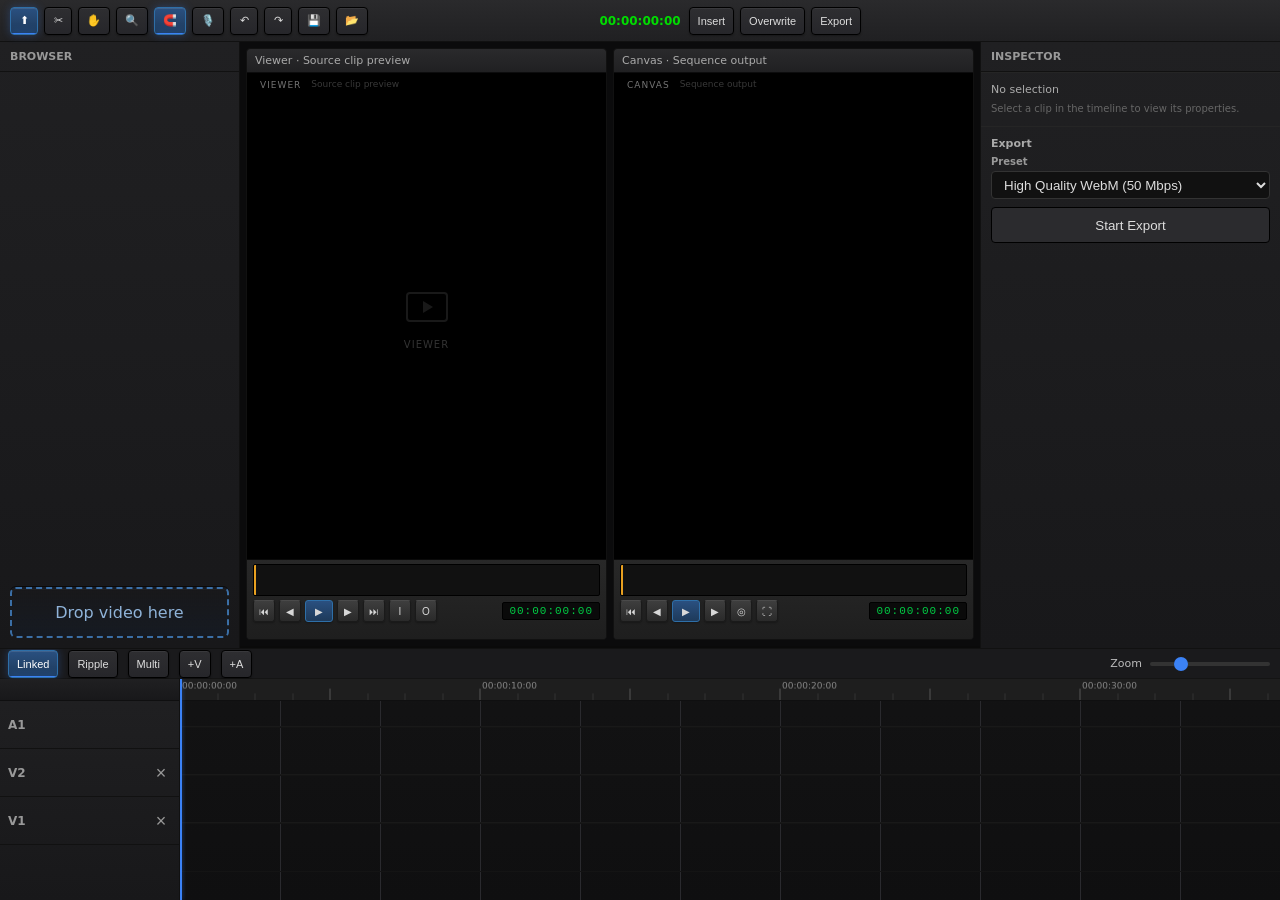
==== commit bf5082ea: "Add files via upload" ====
--- a/index.html
+++ b/index.html
@@ -377,6 +377,12 @@
 height: 100%;
 object-fit: cover;
 display: block;
+pointer-events: none;
+user-select: none;
+-webkit-user-drag: none;
+-moz-user-drag: none;
+-ms-user-drag: none;
+user-drag: none;
 }
 
 .bin-item-name {
@@ -384,6 +390,15 @@
 overflow: hidden;
 text-overflow: ellipsis;
 white-space: nowrap;
+}
+
+/* Hide thumbnails when toggled */
+body.hide-thumbnails .bin-thumb {
+display: none;
+}
+
+body.hide-thumbnails .bin-item {
+padding-left: 12px;
 }
 
 /* ===================== CENTER (VIEWERS) ===================== */ 
@@ -1361,6 +1376,7 @@
 <aside id="browser">
 <div class="browser-header">
 Browser
+<button class="close-panel-btn" id="toggle-thumbnails" title="Toggle thumbnails" style="right: 32px; font-size: 14px;">🎬</button>
 <button class="close-panel-btn" id="close-browser">×</button>
 </div>
 <div id="bin">
@@ -1521,8 +1537,10 @@
 <div class="inspector-row">
 <label>Preset</label>
 <select id="exportPreset">
-<option value="youtube">YouTube 1080p</option> 
-<option value="prores" selected>ProRes 422</option> 
+<option value="youtube-webm">YouTube 1080p WebM (8 Mbps)</option> 
+<option value="youtube-mp4">YouTube 1080p MP4 (8 Mbps)</option>
+<option value="prores-webm" selected>High Quality WebM (50 Mbps)</option> 
+<option value="prores-mp4">High Quality MP4 (50 Mbps)</option>
 </select> 
 </div> 
 <div class="inspector-row"> 
@@ -1631,6 +1649,17 @@
 const inspectorBtn = document.getElementById('mobile-inspector-btn');
 const closeBrowser = document.getElementById('close-browser');
 const closeInspector = document.getElementById('close-inspector');
+const toggleThumbnails = document.getElementById('toggle-thumbnails');
+
+// Thumbnail toggle
+let thumbnailsVisible = true;
+toggleThumbnails?.addEventListener('click', (e) => {
+e.stopPropagation();
+thumbnailsVisible = !thumbnailsVisible;
+document.body.classList.toggle('hide-thumbnails', !thumbnailsVisible);
+toggleThumbnails.style.opacity = thumbnailsVisible ? '1' : '0.5';
+toggleThumbnails.title = thumbnailsVisible ? 'Hide thumbnails' : 'Show thumbnails';
+});
 
 function updateMobileUI() {
 if (isMobile()) {
@@ -1736,6 +1765,24 @@
 handleResize();
 })();
 
+// ===================== TIMELINE SCROLL SYNC =====================
+(function() {
+const trackHeaders = document.getElementById('track-headers');
+const trackLanes = document.getElementById('timeline-tracks');
+
+if (trackHeaders && trackLanes) {
+// Sync vertical scroll from lanes to headers
+trackLanes.addEventListener('scroll', () => {
+trackHeaders.scrollTop = trackLanes.scrollTop;
+});
+
+// Sync vertical scroll from headers to lanes (in case user scrolls headers)
+trackHeaders.addEventListener('scroll', () => {
+trackLanes.scrollTop = trackHeaders.scrollTop;
+});
+}
+})();
+
 // ===================== SOURCE VIEWER (LEFT) =====================
 
 (function(){
@@ -1832,7 +1879,7 @@
 });
 }
 
-const TRACK_ORDER = ['v3', 'v2', 'v1', 'a1', 'a2', 'a3']; // Maximum possible tracks
+const TRACK_ORDER = ['v1', 'v2', 'v3', 'a1', 'a2', 'a3']; // Video tracks at top, audio at bottom
 const tl = {
 clips: [],
 timeline: [],
@@ -2961,7 +3008,7 @@
 });
 
 // Move clip - touch and mouse support
-let dragStartX, starts;
+let dragStartX, dragStartY, starts, originalTracks;
 function startDrag(e) {
 if (e.target.classList.contains('clip-handle')) return; 
 if (tl.tool==='blade'){ 
@@ -2977,13 +3024,20 @@
 : [entry];
 
 starts = targets.map(t=>t.start);
+originalTracks = targets.map(t=>t.track);
 const clientX = e.touches ? e.touches[0].clientX : e.clientX;
+const clientY = e.touches ? e.touches[0].clientY : e.clientY;
 dragStartX = clientX;
+dragStartY = clientY;
 
 const onMove = (ev)=>{
 ev.preventDefault();
 const currentX = ev.touches ? ev.touches[0].clientX : ev.clientX;
+const currentY = ev.touches ? ev.touches[0].clientY : ev.clientY;
 const dx = currentX - dragStartX;
+const dy = currentY - dragStartY;
+
+// Horizontal movement (time)
 const raw = Math.max(0, starts[0] + pxToSec(dx)); 
 const sn = snapTime(raw, entry.id); 
 const delta = sn.time - starts[0];
@@ -2993,6 +3047,31 @@
 const dom = document.querySelector(`.clip[data-id="${t.id}"]`);
 if (dom) dom.style.left = secToPx(t.start)+'px'; 
 });
+
+// Vertical movement (track change)
+if (Math.abs(dy) > 10) { // Only if moved vertically
+const trackHeight = 48; // Approximate track height
+const trackOffset = Math.round(dy / trackHeight);
+const originalTrack = originalTracks[0];
+const trackType = originalTrack.charAt(0); // 'v' or 'a'
+const trackNum = parseInt(originalTrack.substring(1));
+const newTrackNum = Math.max(1, Math.min(3, trackNum + trackOffset));
+const newTrack = trackType + newTrackNum;
+
+// Only move if target track exists and is active
+if (tl.activeTracks.includes(newTrack)) {
+targets.forEach((t, i) => {
+const origType = originalTracks[i].charAt(0);
+const origNum = parseInt(originalTracks[i].substring(1));
+const newNum = Math.max(1, Math.min(3, origNum + trackOffset));
+const targetTrack = origType + newNum;
+if (tl.activeTracks.includes(targetTrack)) {
+t.track = targetTrack;
+}
+});
+renderTimeline(); // Re-render to show track change
+}
+}
 
 tl.seqDuration = Math.max(tl.seqDuration, Math.max(...targets.map(t=>t.start + t.duration)) + 5); 
 renderCanvasFrame(); 
@@ -3006,6 +3085,7 @@
 const snapGuide = document.getElementById('snap-guide');
 if(snapGuide) snapGuide.style.display='none'; 
 drawRuler(); 
+renderTimeline(); // Final render after drag
 }; 
 
 document.addEventListener('mousemove', onMove); 
@@ -3444,6 +3524,18 @@
 // Initialize tracks on load
 initializeTracks();
 updateTrackButtons();
+
+// Debug: Log track initialization
+console.log('Tracks initialized:', tl.activeTracks);
+console.log('Video track count:', tl.videoTrackCount);
+console.log('Audio track count:', tl.audioTrackCount);
+
+// Ensure browser panel is visible on desktop (not mobile)
+const browser = document.getElementById('browser');
+if (browser && window.innerWidth > 768) {
+browser.style.display = 'flex'; // Make sure it's visible
+console.log('Browser panel set to visible');
+}
 })();
 
 /* =========================================================
@@ -3517,6 +3609,12 @@
 }
 
 function generateThumbnail(videoElement, thumbContainer) {
+// Ensure video is ready
+if (!videoElement.videoWidth || !videoElement.videoHeight) {
+console.log('Video not ready for thumbnail');
+return;
+}
+
 // Seek to 1 second or 10% of duration for thumbnail
 const seekTime = Math.min(1, videoElement.duration * 0.1);
 videoElement.currentTime = seekTime;
@@ -3534,14 +3632,24 @@
 const ctx = canvas.getContext('2d');
 ctx.drawImage(videoElement, 0, 0, thumbWidth, thumbHeight);
 
-// Convert to image
+// Convert to image with proper attributes
 const img = document.createElement('img');
-img.src = canvas.toDataURL('image/jpeg', 0.7);
 img.className = 'bin-thumb-img';
+img.alt = 'Video thumbnail';
+img.style.pointerEvents = 'none'; // Prevent interaction
+img.style.userSelect = 'none'; // Prevent selection
+
+// Set source from canvas
+const dataURL = canvas.toDataURL('image/jpeg', 0.7);
+if (dataURL && dataURL.length > 100) { // Verify it's a valid image
+img.src = dataURL;
 
 // Replace emoji with actual thumbnail
 thumbContainer.textContent = '';
 thumbContainer.appendChild(img);
+} else {
+console.log('Invalid thumbnail data');
+}
 } catch (err) {
 console.log('Thumbnail generation failed:', err);
 }
@@ -4066,10 +4174,44 @@
 if (exportBtn) exportBtn.disabled = true;
 
 try {
-const preset = document.getElementById('exportPreset')?.value || 'youtube';
+const preset = document.getElementById('exportPreset')?.value || 'prores-webm';
 const width = 1920;
 const height = 1080;
 const fps = 30;
+
+// Preset configurations
+let mimeType, bitrate, fileExt, containerType;
+
+// Determine format and quality
+if (preset.includes('mp4')) {
+// MP4 / H.264
+mimeType = 'video/webm;codecs=vp9'; // Fallback
+containerType = 'video/mp4';
+fileExt = 'mp4';
+
+// Try H.264 if available
+if (MediaRecorder.isTypeSupported('video/mp4;codecs=h264')) {
+mimeType = 'video/mp4;codecs=h264';
+} else if (MediaRecorder.isTypeSupported('video/webm;codecs=h264')) {
+mimeType = 'video/webm;codecs=h264';
+containerType = 'video/webm';
+fileExt = 'webm';
+}
+} else {
+// WebM / VP9
+mimeType = 'video/webm;codecs=vp9';
+containerType = 'video/webm';
+fileExt = 'webm';
+}
+
+// Set bitrate based on quality
+if (preset.includes('prores') || preset.includes('High Quality')) {
+bitrate = 50000000; // 50 Mbps for high quality
+} else {
+bitrate = 8000000; // 8 Mbps for YouTube
+}
+
+console.log('Export settings:', { preset, mimeType, bitrate, fileExt });
 
 // Create offscreen canvas
 const exportCanvas = document.createElement('canvas');
@@ -4081,13 +4223,15 @@
 const frameCount = Math.ceil(duration * fps);
 const frameTime = 1 / fps;
 
-// MediaRecorder setup
-const stream = exportCanvas.captureStream(fps);
+// CRITICAL: Use captureStream(0) for manual frame control
+// This tells the stream to only capture frames when we explicitly request them
+const stream = exportCanvas.captureStream(0);
+const videoTrack = stream.getVideoTracks()[0];
 const chunks = [];
 
 const mediaRecorder = new MediaRecorder(stream, {
-mimeType: 'video/webm;codecs=vp9',
-videoBitsPerSecond: 8000000
+mimeType: mimeType,
+videoBitsPerSecond: bitrate
 });
 
 mediaRecorder.ondataavailable = (e) => {
@@ -4095,11 +4239,11 @@
 };
 
 mediaRecorder.onstop = () => {
-const blob = new Blob(chunks, { type: 'video/webm' });
+const blob = new Blob(chunks, { type: containerType });
 const url = URL.createObjectURL(blob);
 const a = document.createElement('a');
 a.href = url;
-a.download = `cutpro-export-${Date.now()}.webm`;
+a.download = `cutpro-export-${preset}-${Date.now()}.${fileExt}`;
 a.click();
 URL.revokeObjectURL(url);
 
@@ -4110,33 +4254,57 @@
 
 mediaRecorder.start();
 
-// Render each frame
-for (let frame = 0; frame < frameCount; frame++) {
-const t = frame * frameTime;
-const progress = Math.round((frame / frameCount) * 100);
+// Frame-accurate rendering loop
+async function renderFrame(frameIndex) {
+if (frameIndex >= frameCount) {
+// All frames rendered - stop recording
+mediaRecorder.stop();
+return;
+}
+
+const t = frameIndex * frameTime;
+const progress = Math.round((frameIndex / frameCount) * 100);
 
 if (progressBar) progressBar.style.width = progress + '%';
-if (progressText) progressText.textContent = `Rendering: ${progress}% (${frame}/${frameCount})`;
-
+if (progressText) progressText.textContent = `Rendering: ${progress}% (${frameIndex}/${frameCount})`;
+
+// Clear canvas
 exportCtx.fillStyle = '#000';
 exportCtx.fillRect(0, 0, width, height);
 
+// Get visible video clips at this time
 const visible = tl.timeline
 .filter(e => {
 const c = tl.clips.find(x => x.id === e.clipId);
-return c && c.type === 'video' && (t >= e.start && t <= e.start + e.duration);
+return c && c.type === 'video' && (t >= e.start && t < e.start + e.duration);
 })
 .sort((a,b) => (TRACK_ORDER.indexOf(a.track) - TRACK_ORDER.indexOf(b.track)));
 
+// Render each visible clip
 for (const entry of visible) {
 const clip = tl.clips.find(c => c.id === entry.clipId);
 const v = await ensureVideoEl(clip);
 if (!v || !isFinite(v.duration)) continue;
 
+// Calculate video time
 const mediaT = Math.min(v.duration, Math.max(0, t - entry.start + (entry.inPoint || 0)));
+
+// Seek video to exact frame
 v.currentTime = mediaT;
-await new Promise(res => setTimeout(res, 16));
-
+
+// Wait for video to actually seek
+await new Promise(resolve => {
+const checkSeek = () => {
+if (Math.abs(v.currentTime - mediaT) < 0.01 || v.readyState >= 2) {
+resolve();
+} else {
+setTimeout(checkSeek, 5);
+}
+};
+checkSeek();
+});
+
+// Calculate fade alpha
 let alpha = 1;
 const elapsed = t - entry.start;
 const remaining = entry.start + entry.duration - t;
@@ -4147,6 +4315,7 @@
 alpha = Math.min(alpha, remaining / entry.fadeOut);
 }
 
+// Apply color corrections
 const brightness = entry.brightness || 0;
 const contrast = entry.contrast || 0;
 const saturation = entry.saturation || 0;
@@ -4159,6 +4328,7 @@
 exportCtx.filter = filterStr.trim() || 'none';
 exportCtx.globalAlpha = Math.max(0, Math.min(1, alpha));
 
+// Draw video frame
 const vw = v.videoWidth || 0;
 const vh = v.videoHeight || 0;
 const rect = fitContain(vw, vh, width, height);
@@ -4169,10 +4339,21 @@
 exportCtx.filter = 'none';
 }
 
-await new Promise(res => requestAnimationFrame(res));
-}
-
-mediaRecorder.stop();
+// CRITICAL: Request a new frame to be captured from the canvas
+// This is what makes frame-accurate export work
+if (videoTrack.requestFrame) {
+videoTrack.requestFrame();
+}
+
+// Small delay to let MediaRecorder process the frame
+await new Promise(resolve => setTimeout(resolve, 1));
+
+// Render next frame
+renderFrame(frameIndex + 1);
+}
+
+// Start rendering from frame 0
+renderFrame(0);
 
 } catch (err) {
 console.error('Export failed:', err);
